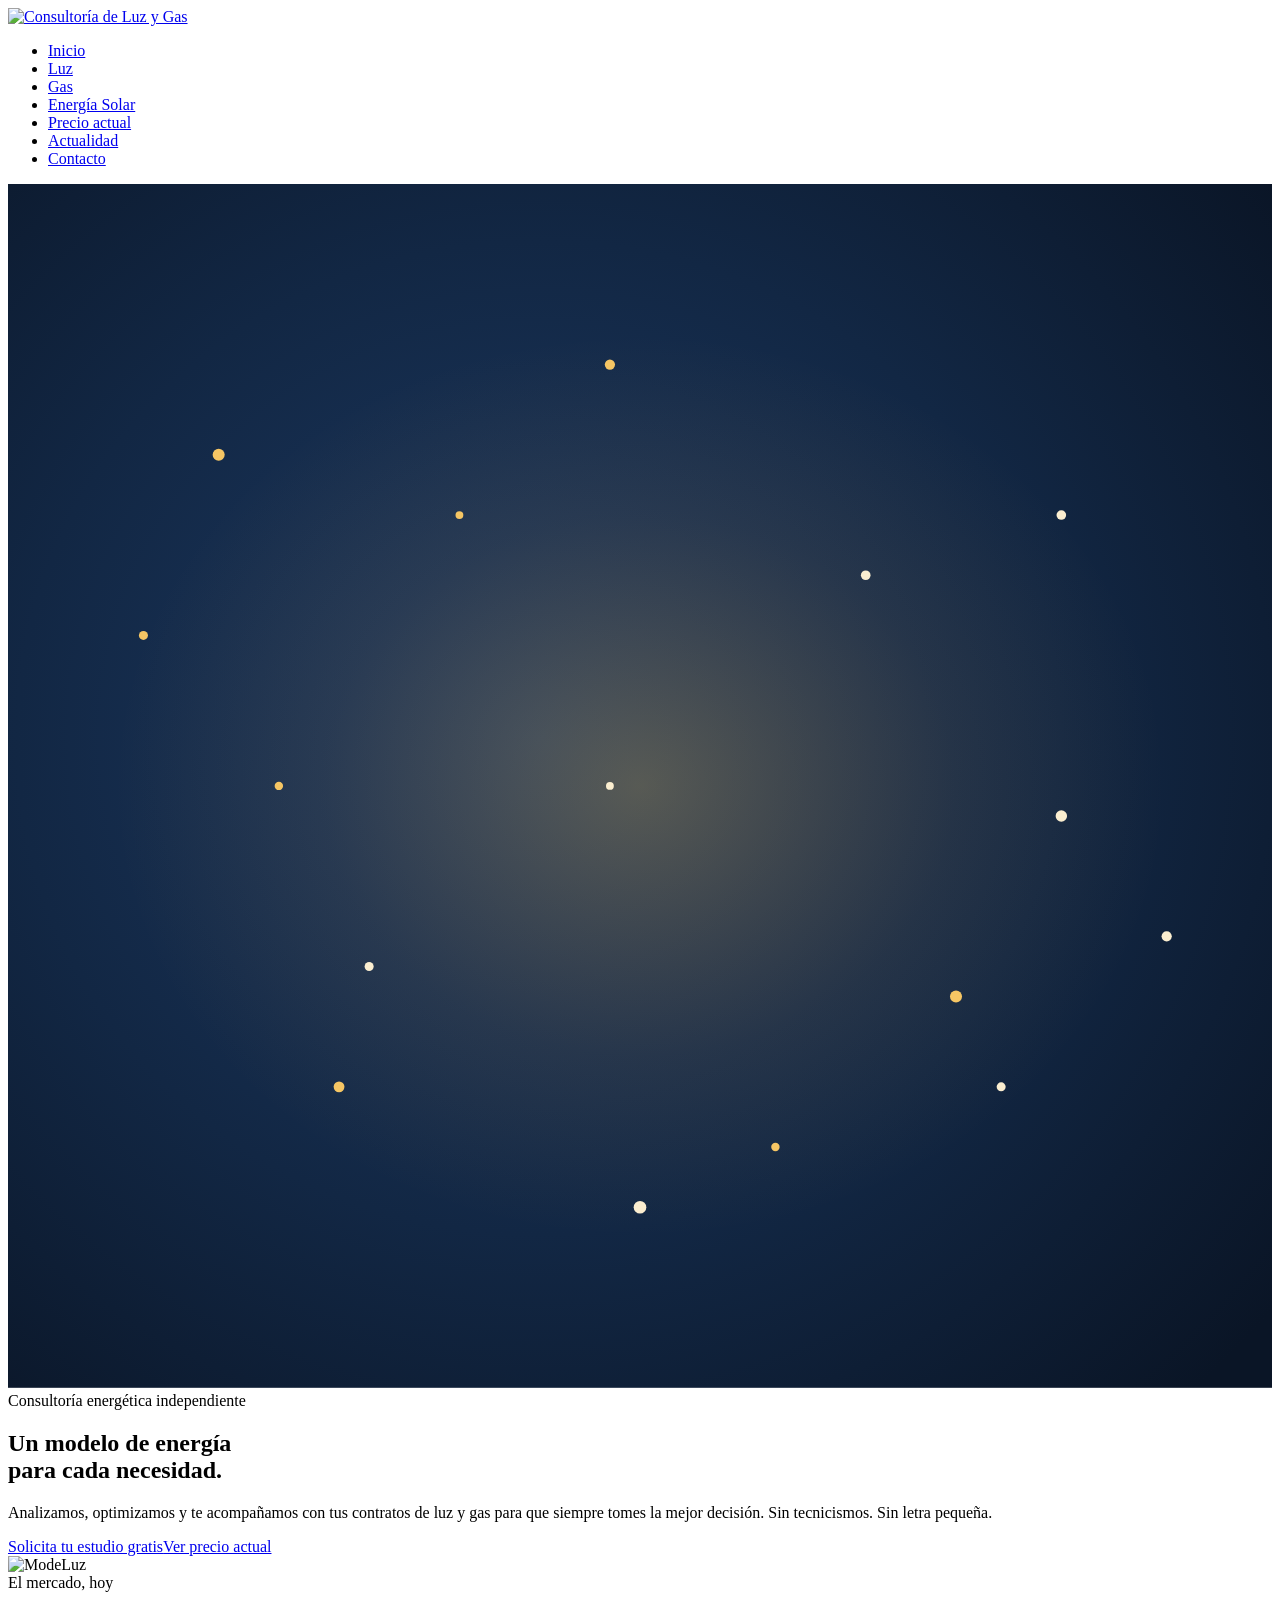
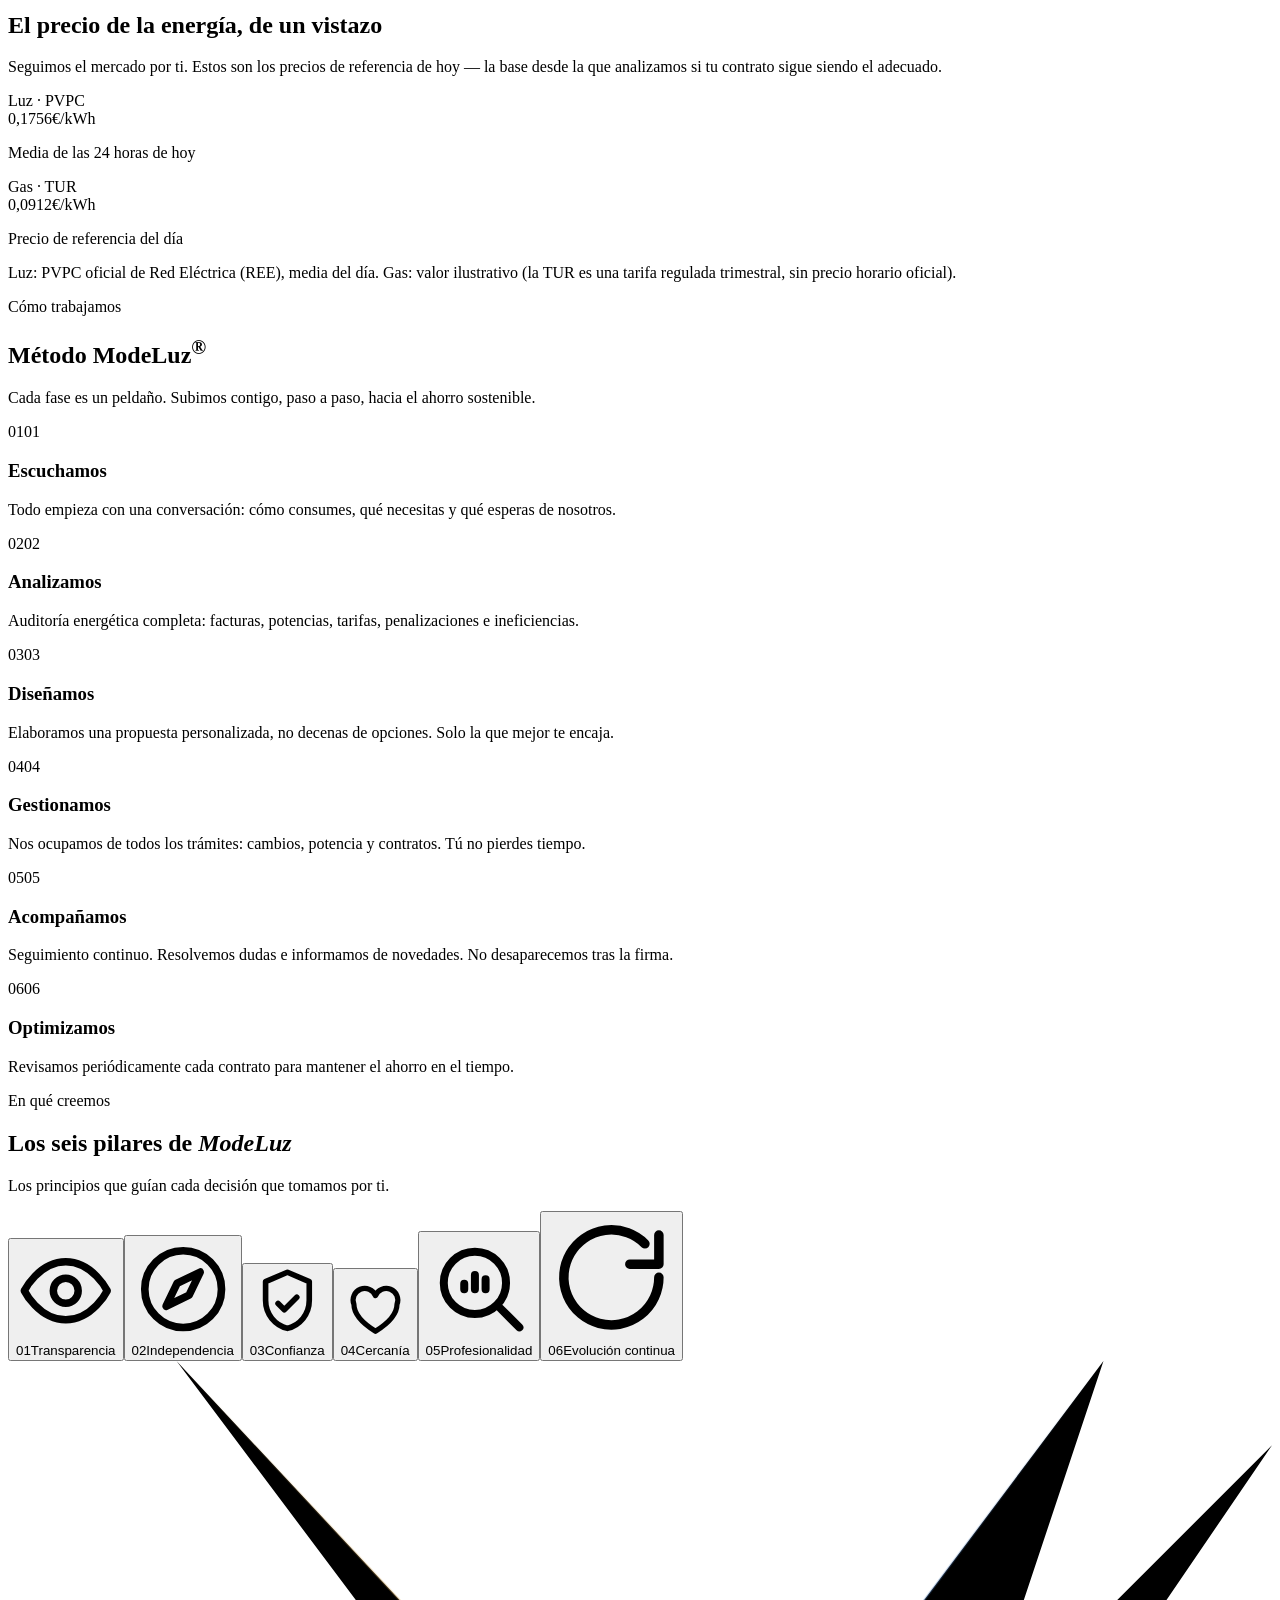
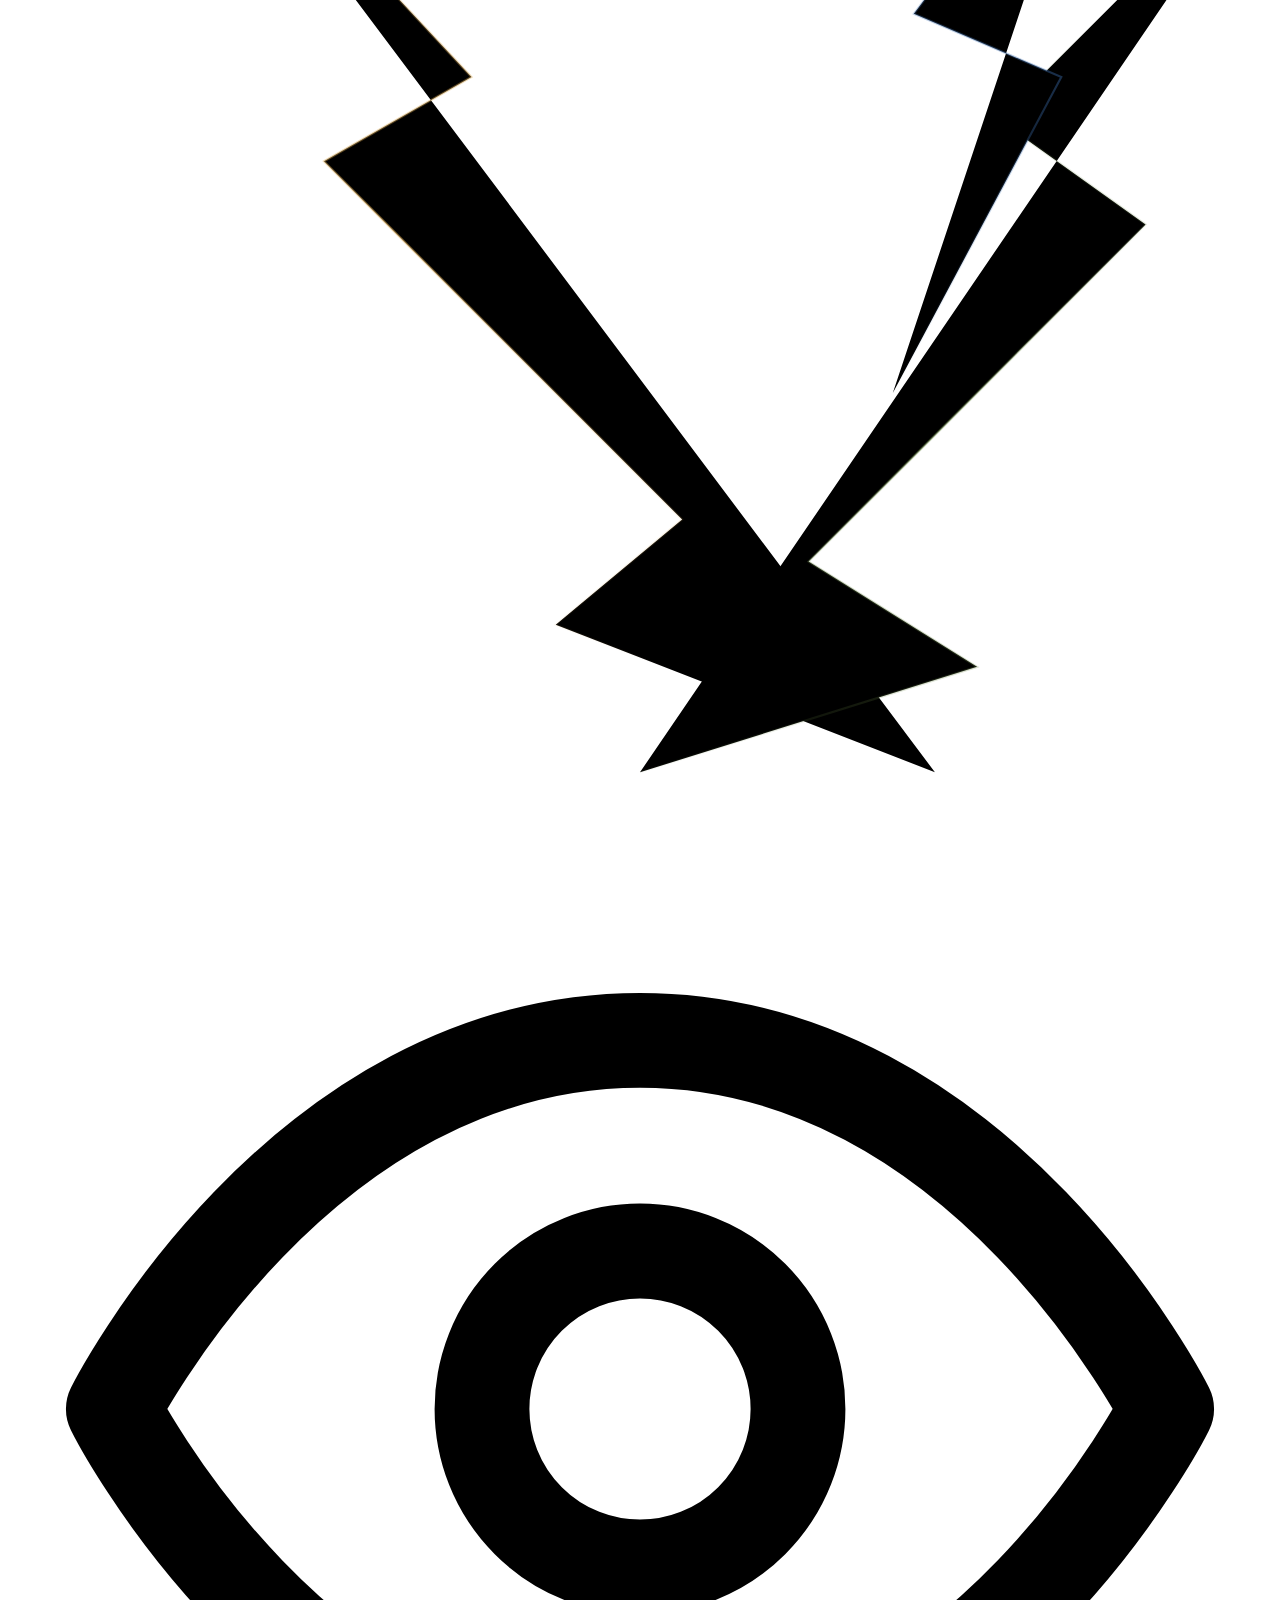
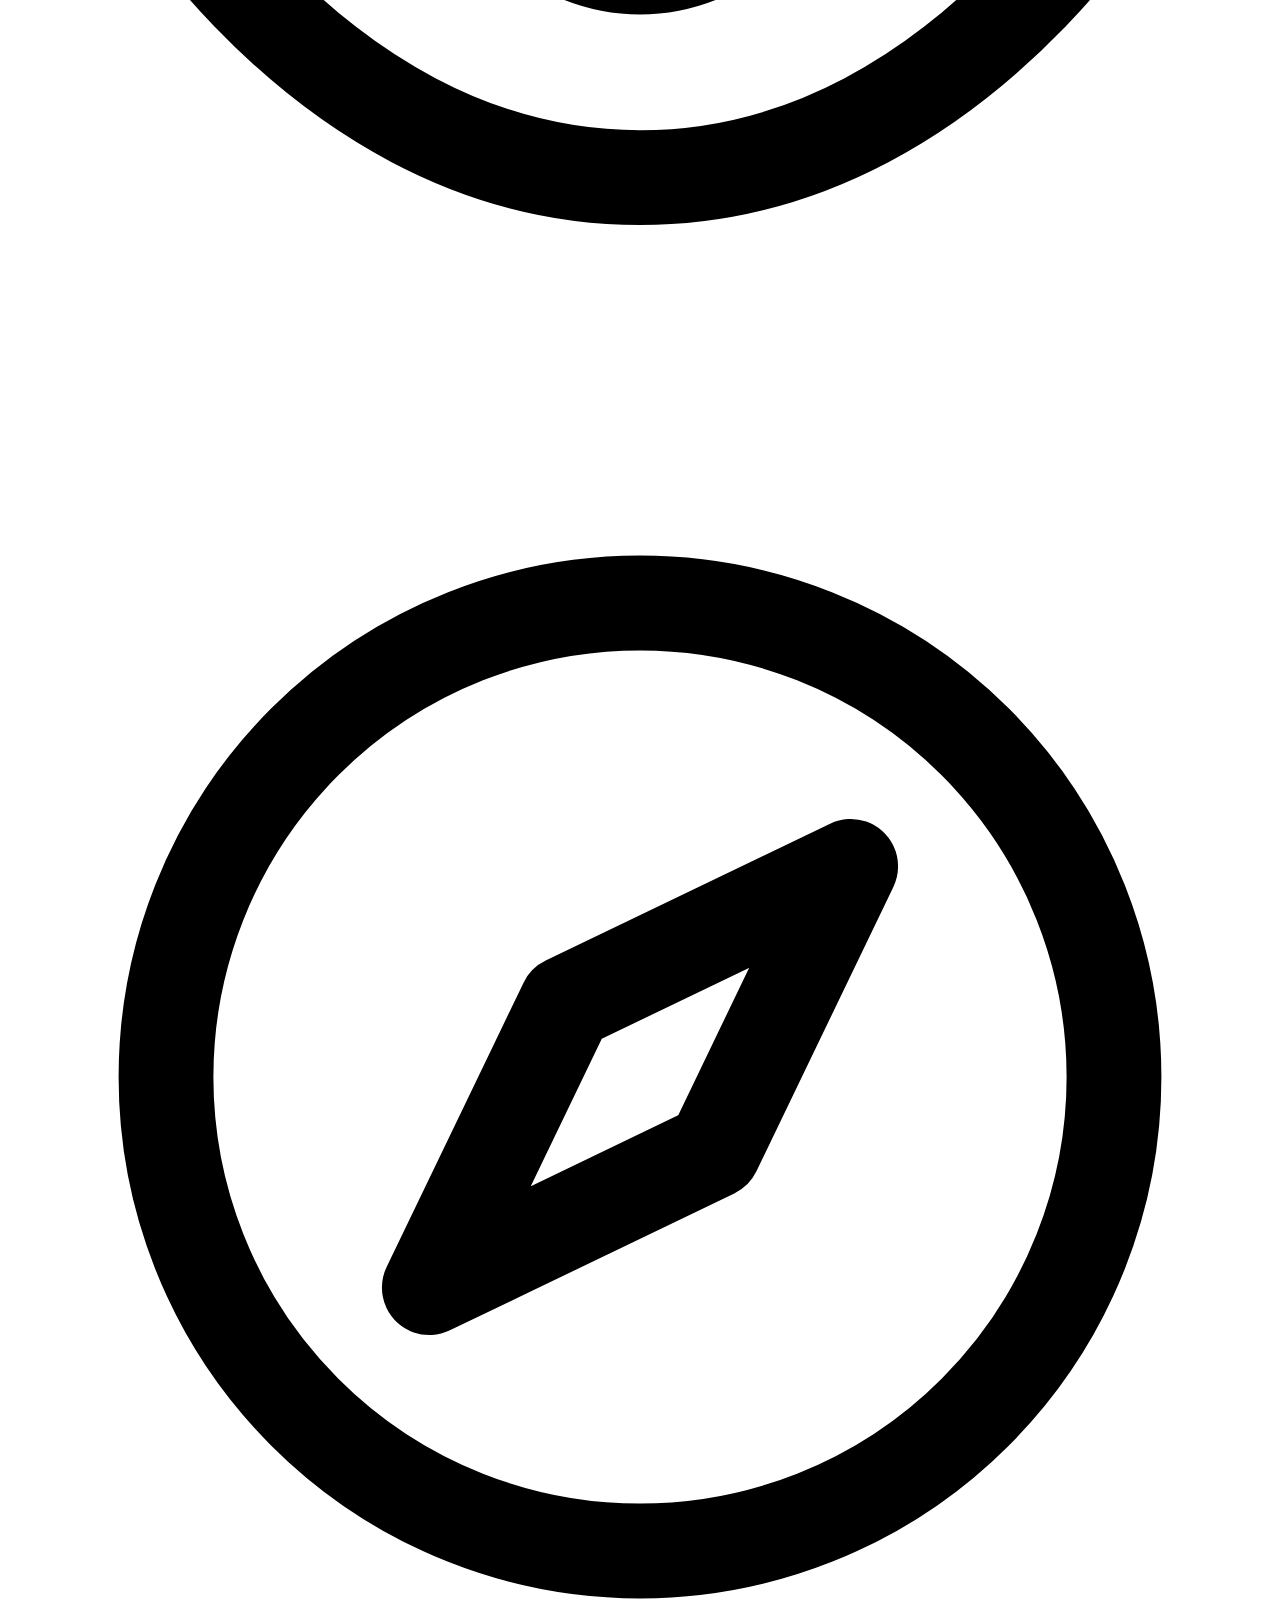
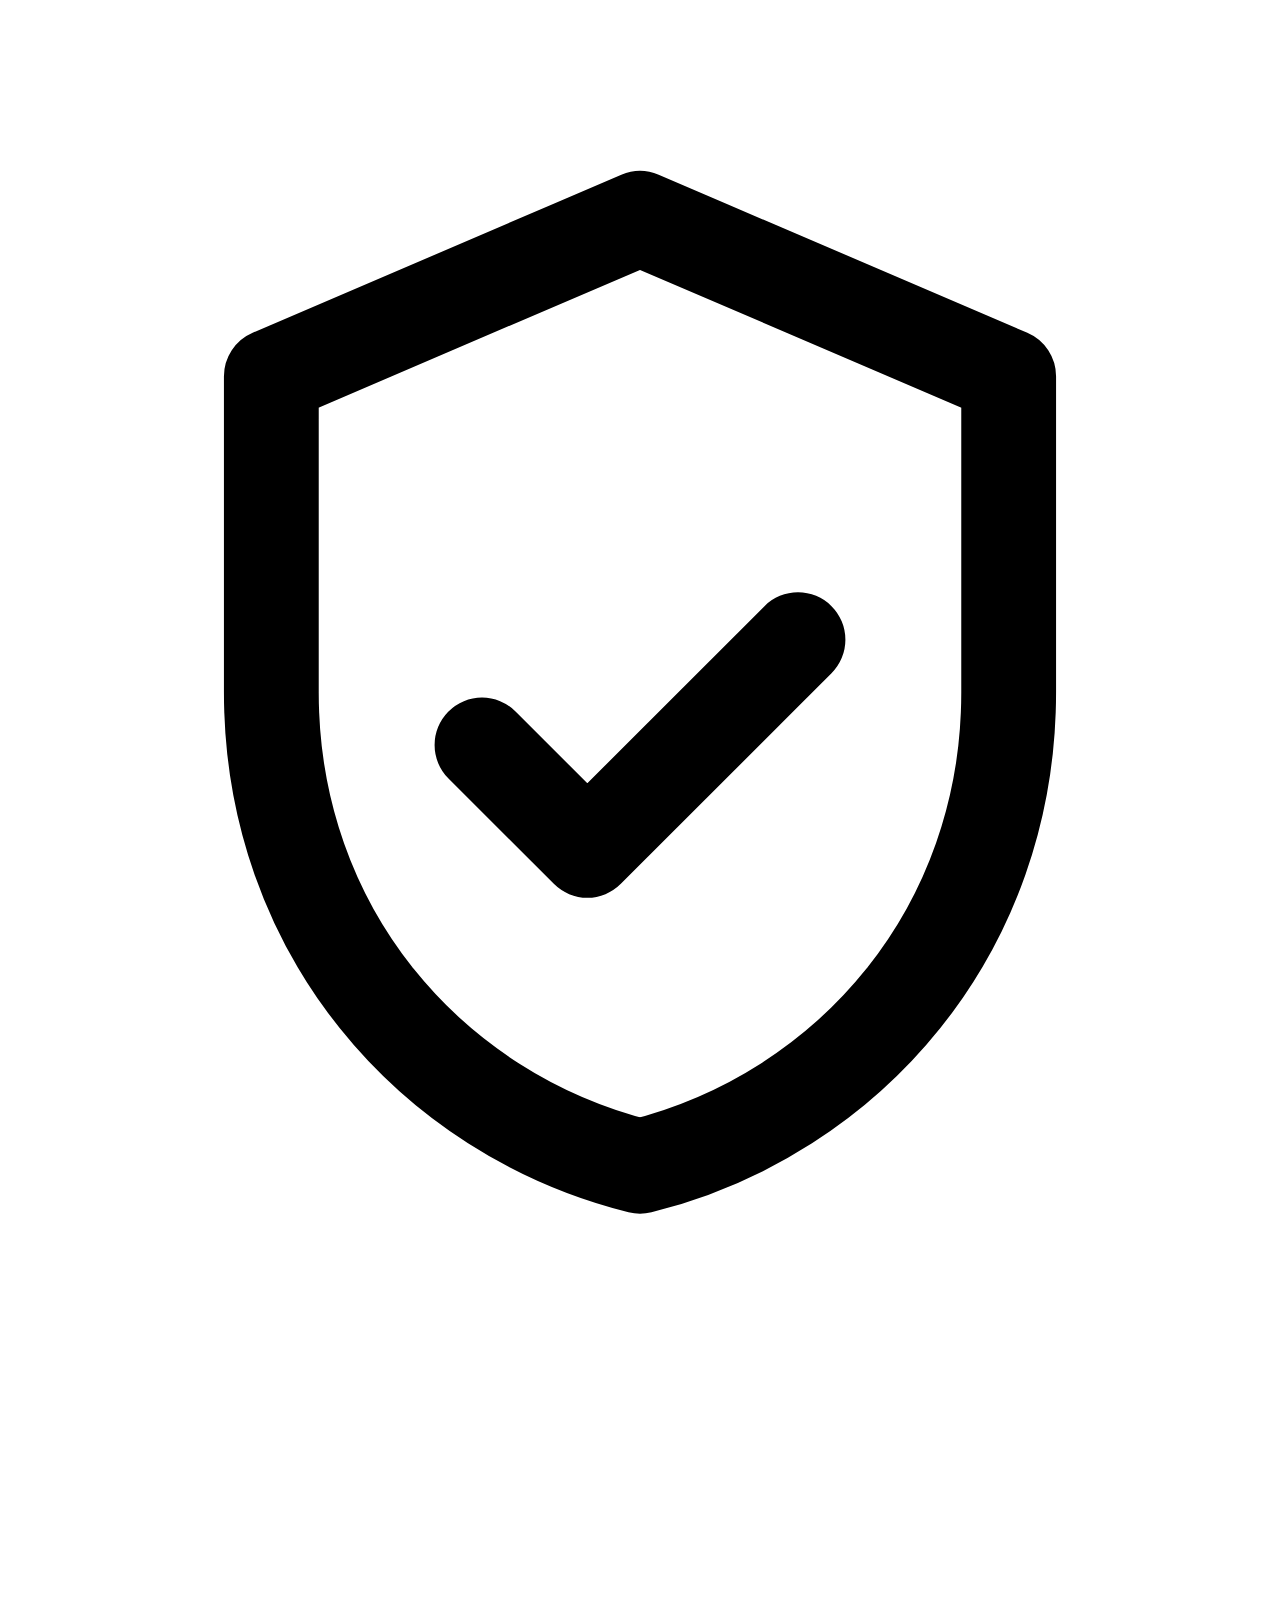
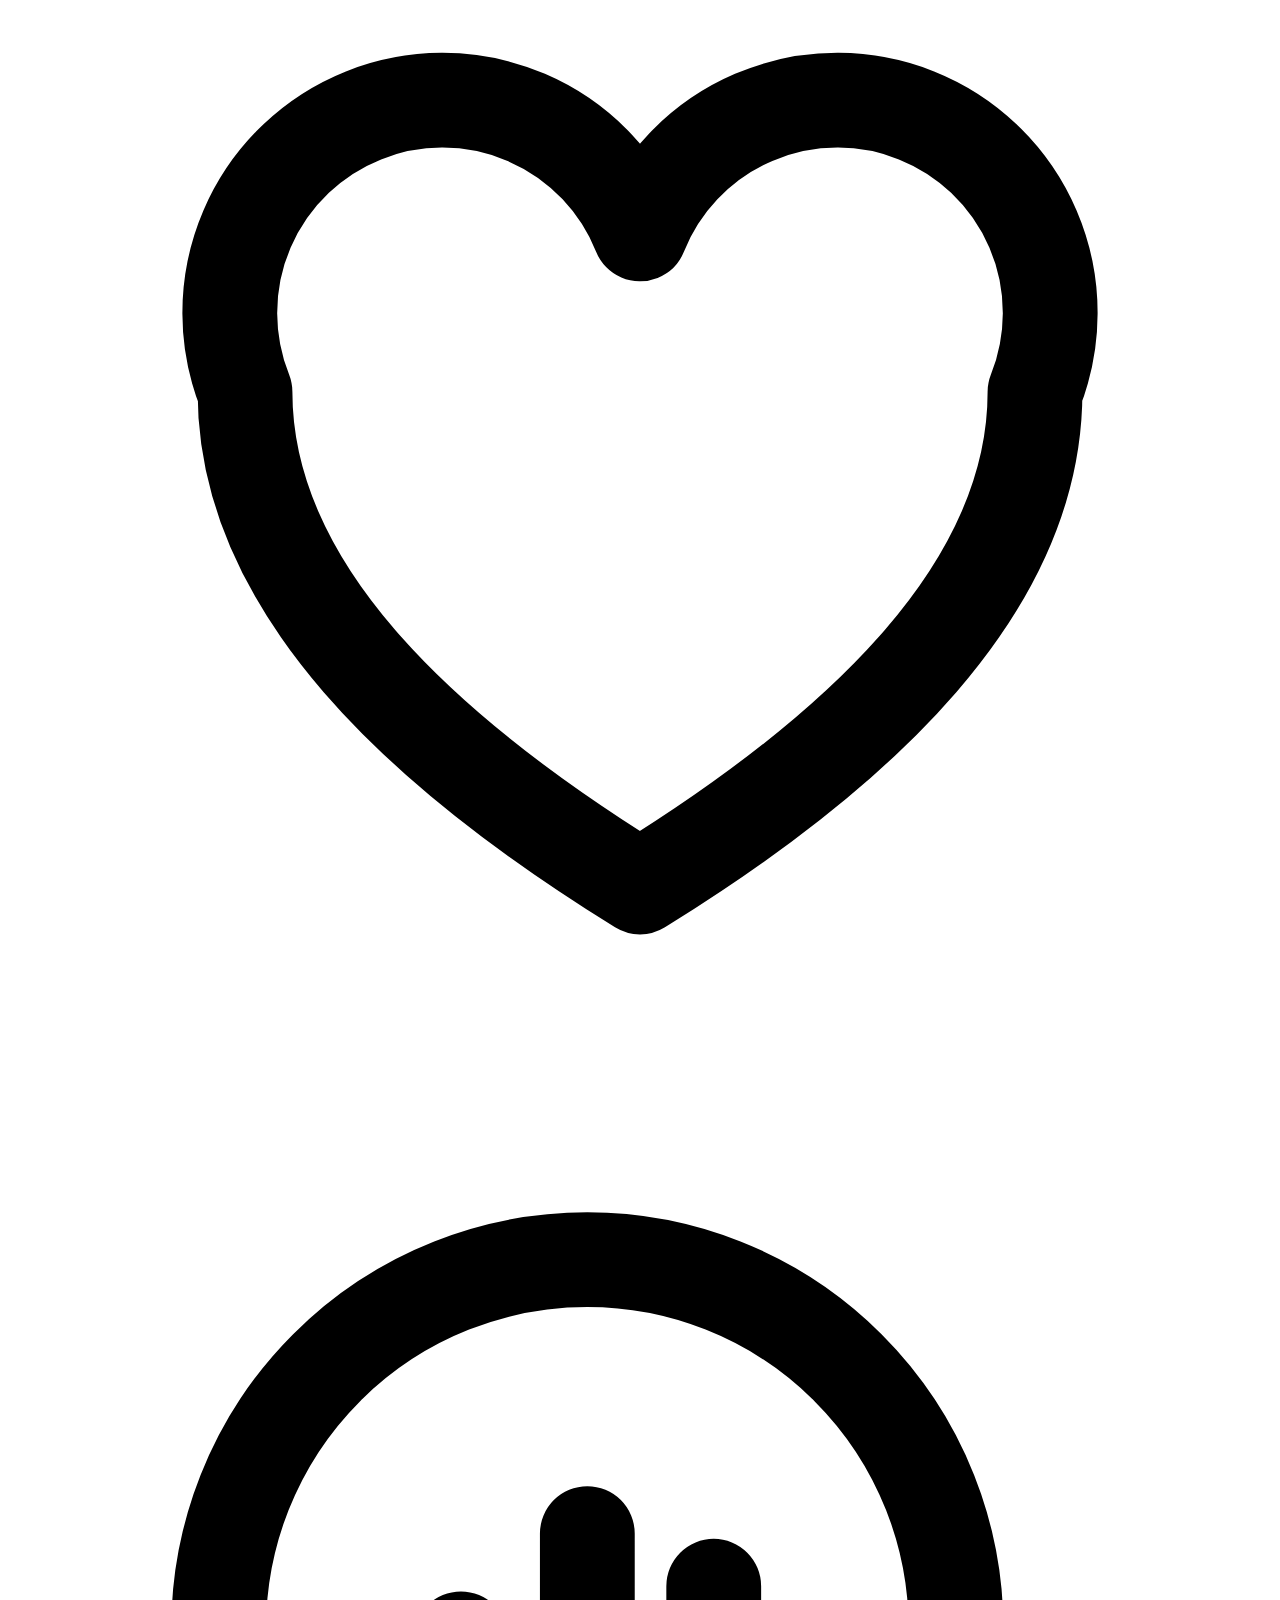
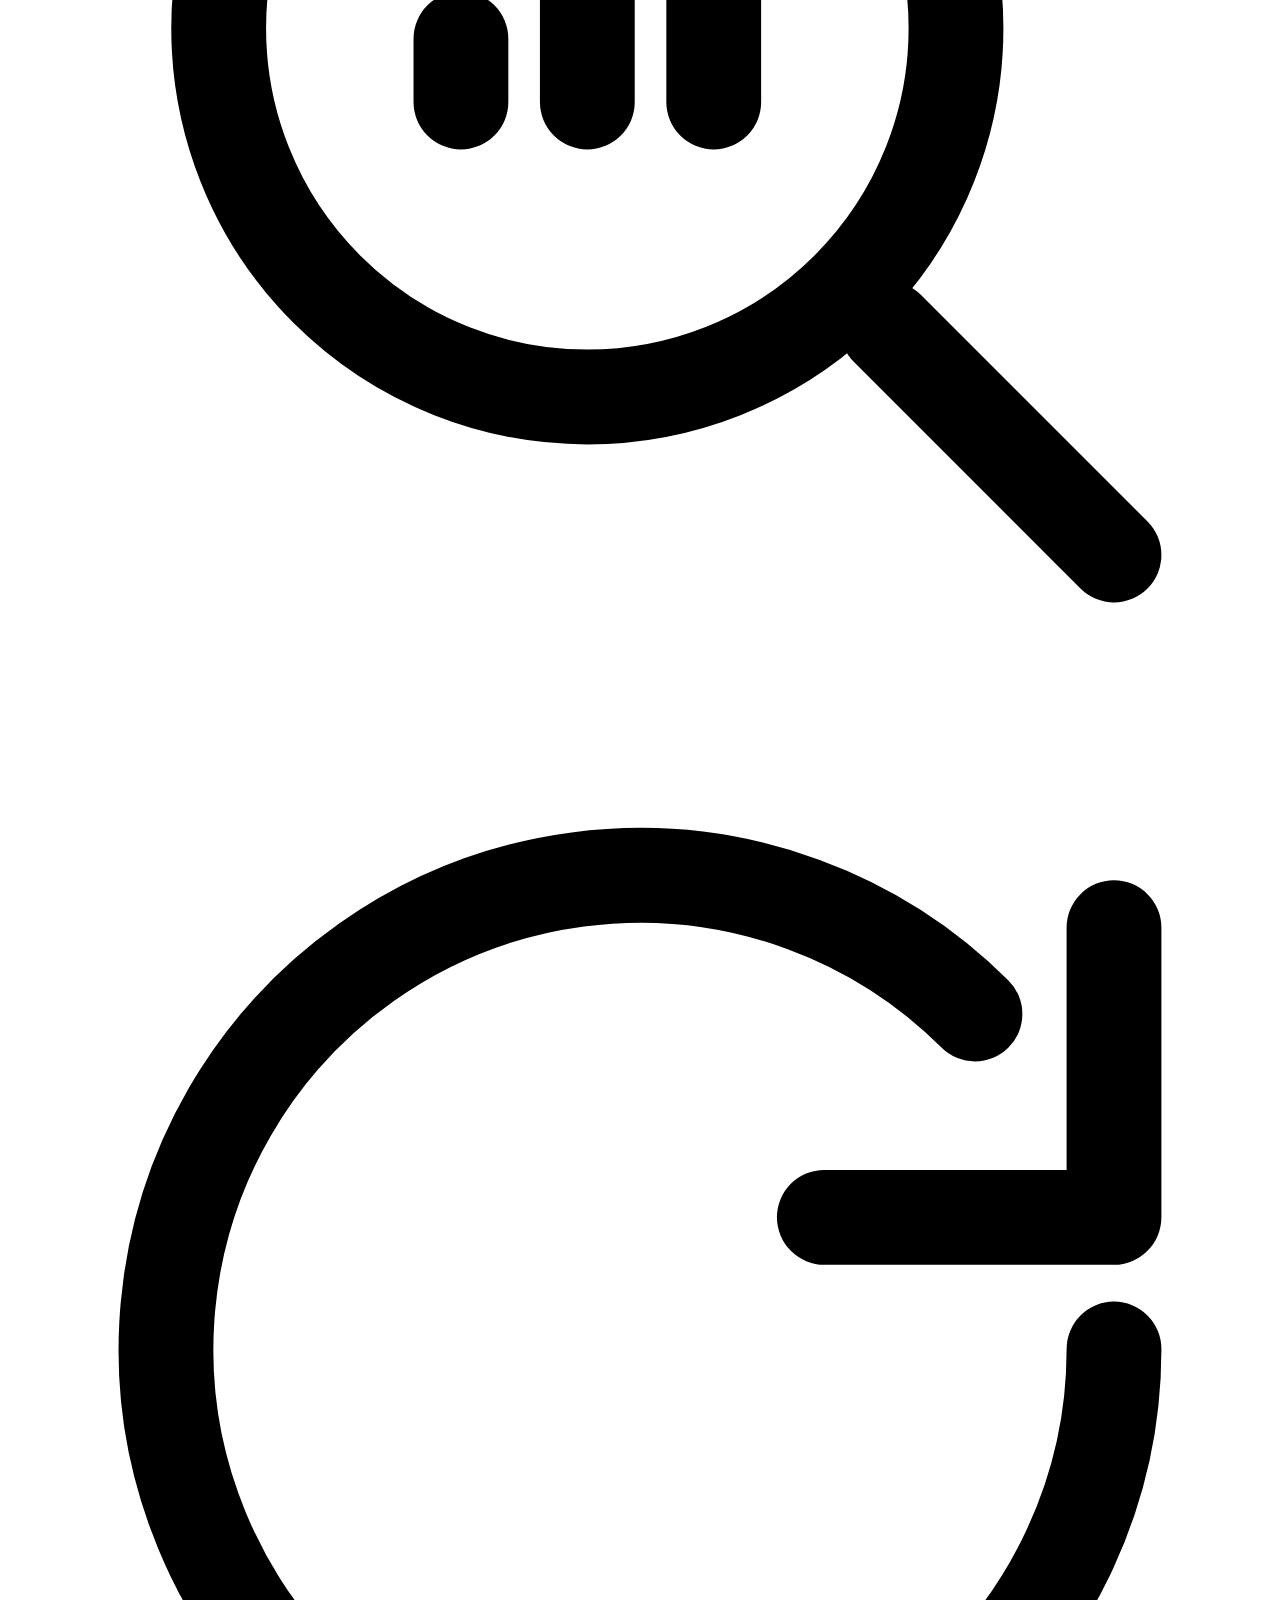
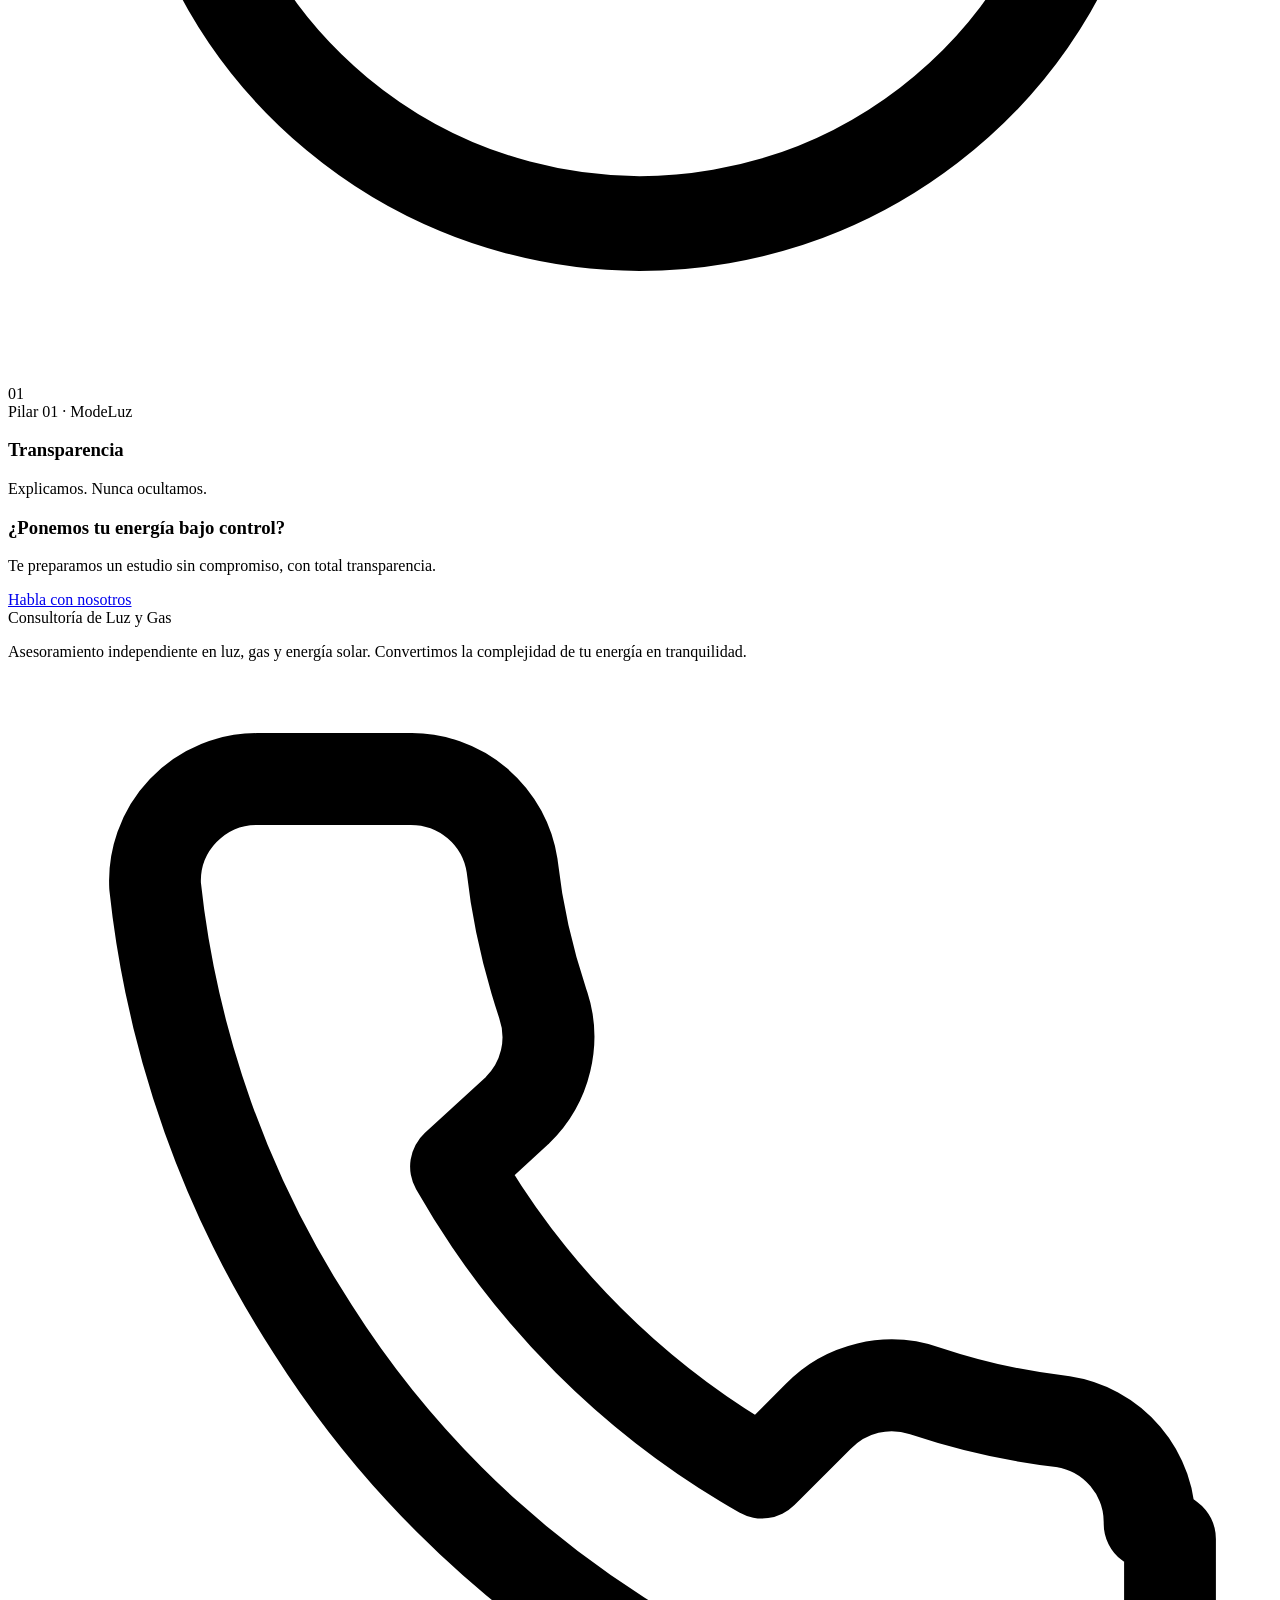
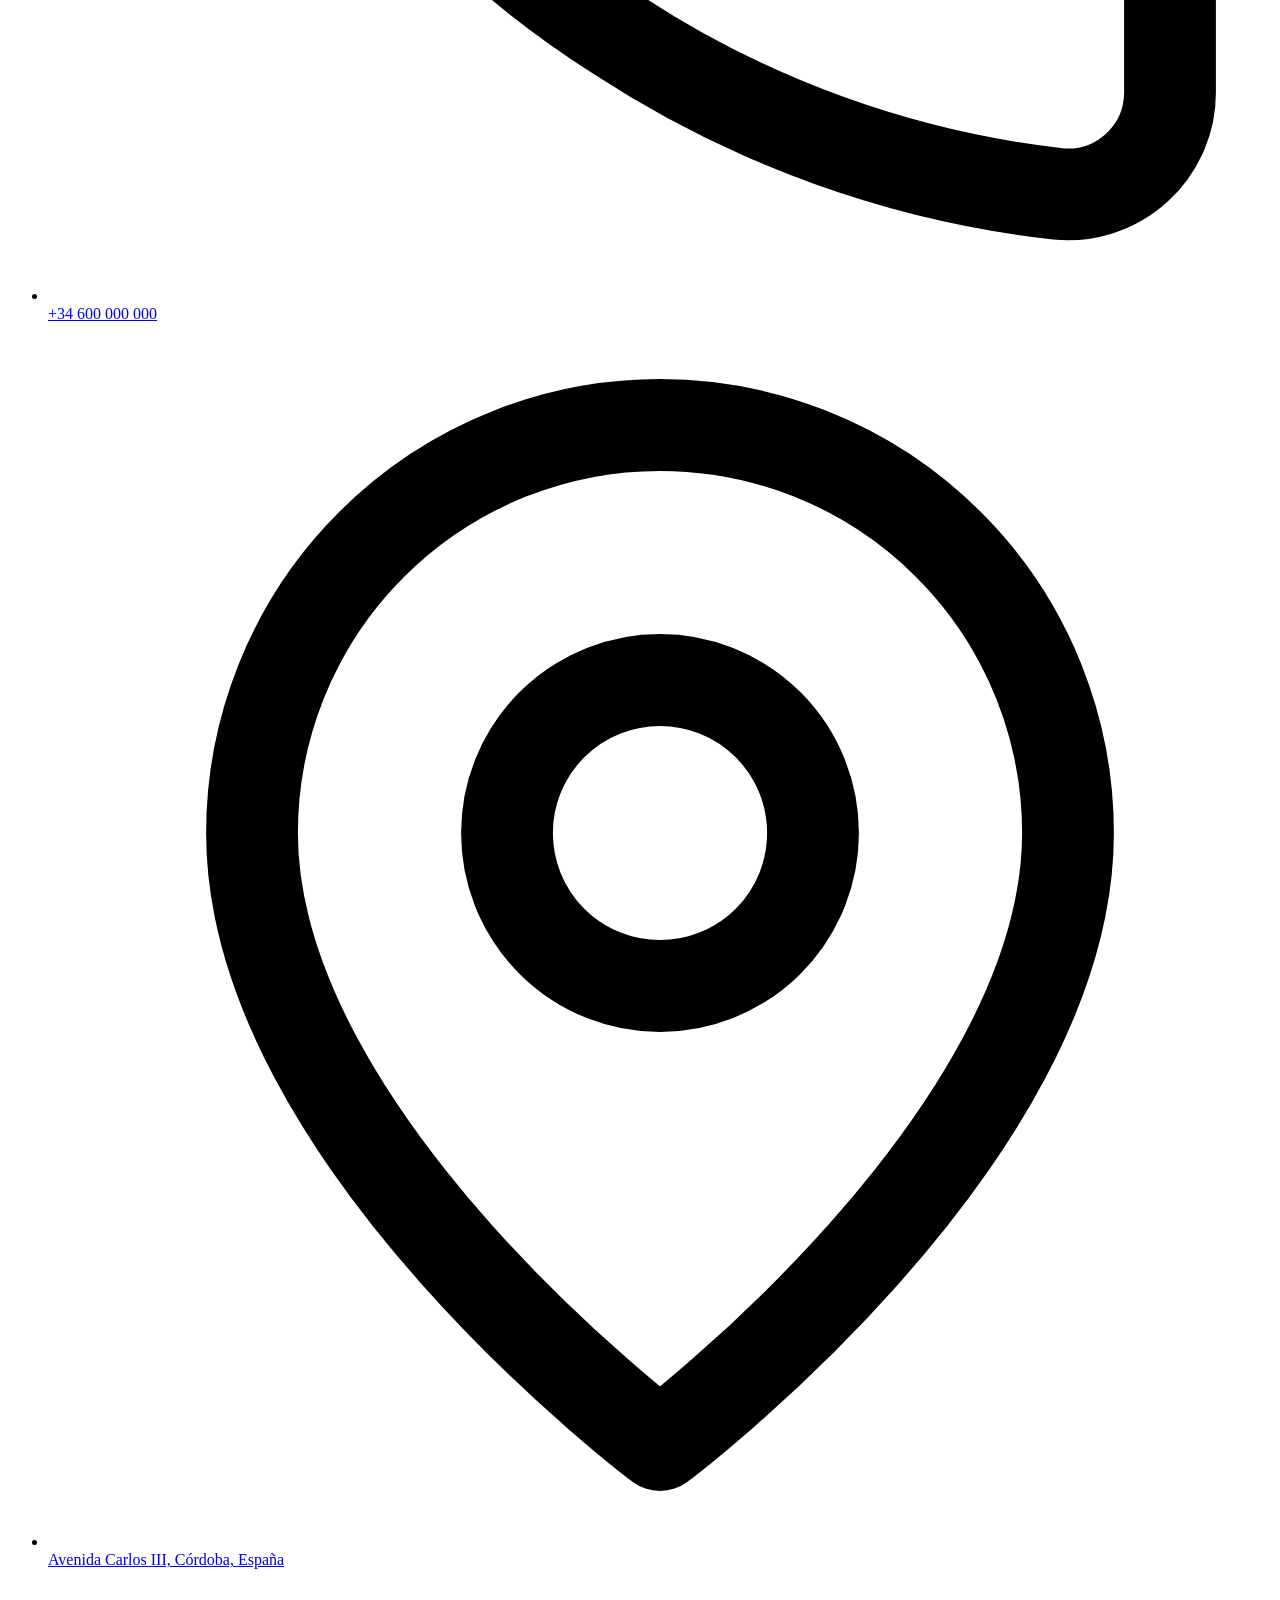
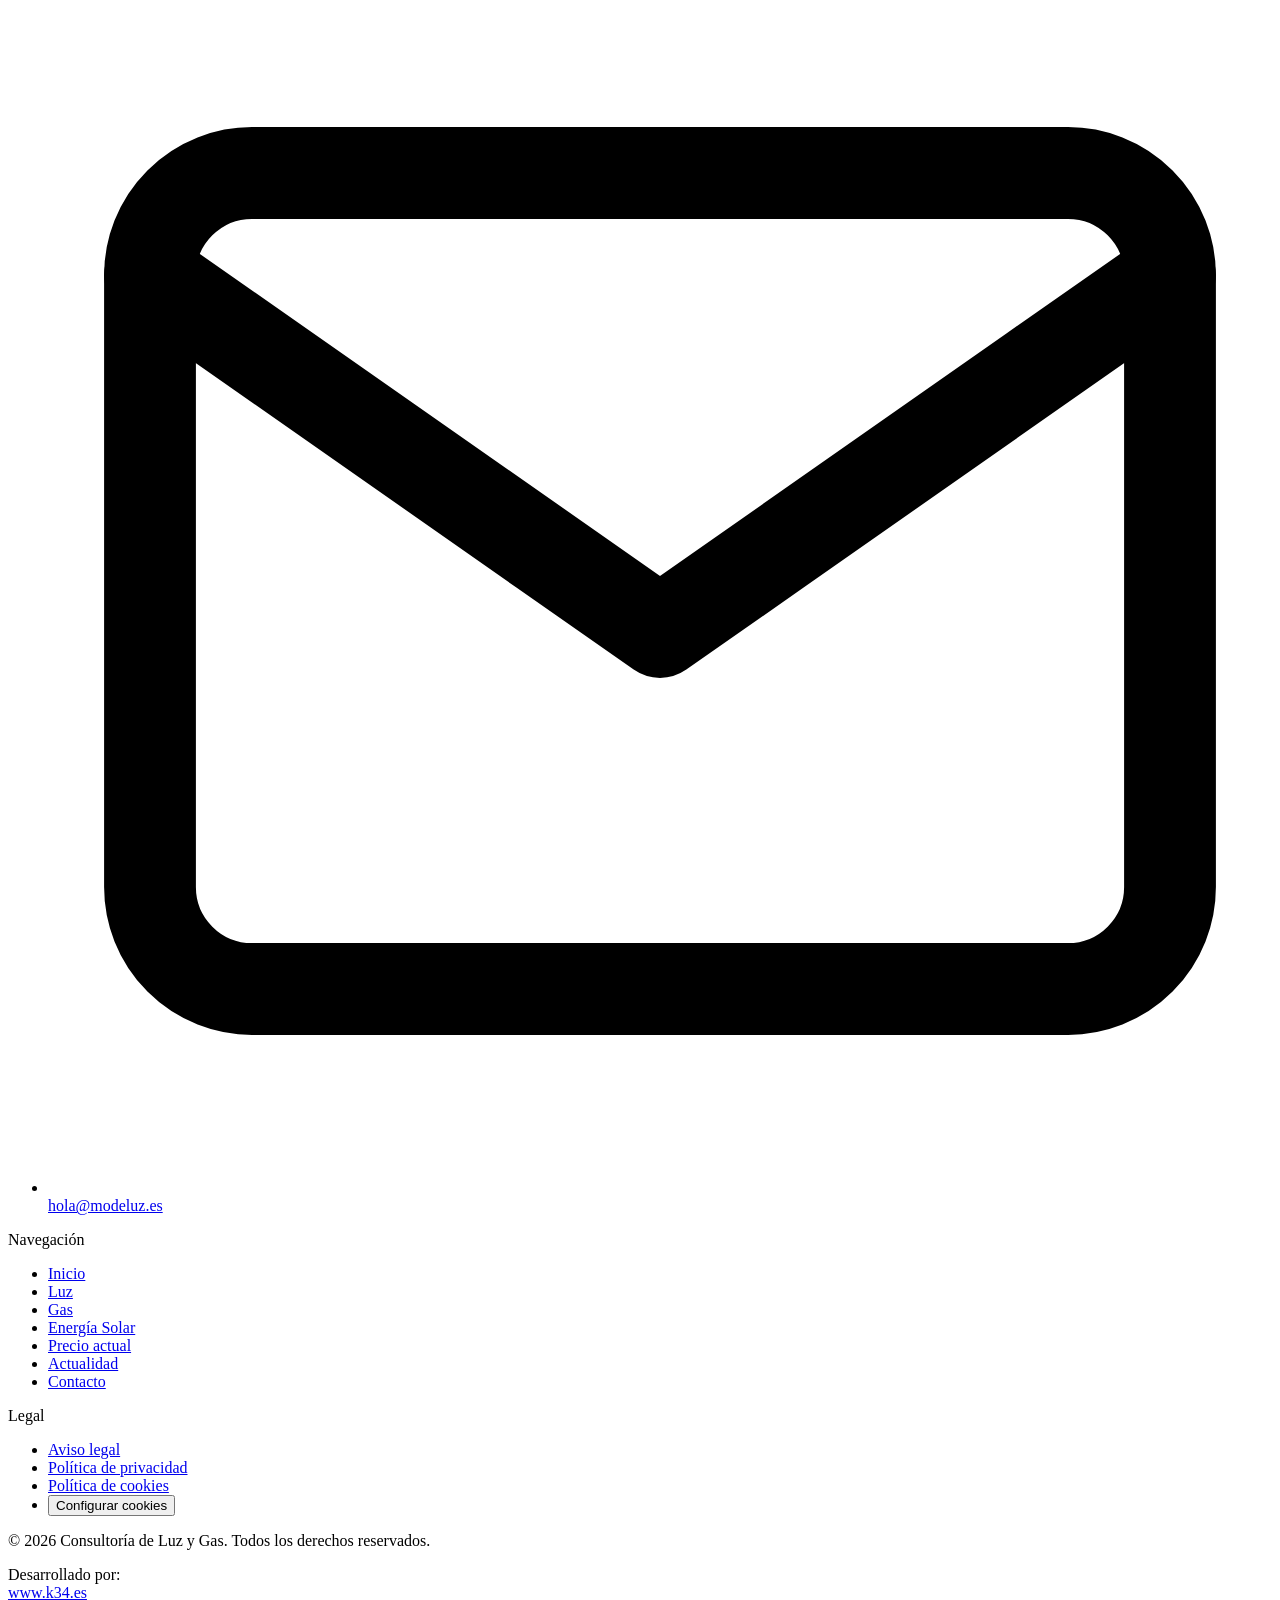
==== index.html @ 02db974c "Web ModeLuz — build de revisión (contenido WordPress, base /modeluz/)" ====
<!DOCTYPE html><html lang="es" data-astro-cid-ju4pidww><head><meta charset="utf-8"><meta name="viewport" content="width=device-width"><link rel="icon" type="image/svg+xml" href="/modeluz/favicon.svg"><link rel="icon" href="/modeluz/favicon.ico"><meta name="generator" content="Astro v7.1.6"><meta name="description" content="ModeLuz · Consultoría energética independiente de luz y gas. Convertimos la complejidad de tu energía en tranquilidad."><title>Inicio · Consultoría de Luz y Gas</title><link rel="stylesheet" href="/modeluz/_astro/Layout.BsguK93C.css"><link rel="stylesheet" href="/modeluz/_astro/index.Ddr-0fan.css"></head><body data-astro-cid-ju4pidww><header class="site-header" data-astro-cid-wpvy4v7s><nav class="nav" aria-label="Navegación principal" data-astro-cid-wpvy4v7s><a class="brand" href="/modeluz/" aria-label="Consultoría de Luz y Gas" data-astro-cid-wpvy4v7s><img src="/modeluz/brand/logo-horizontal-light.jpg" alt="Consultoría de Luz y Gas" width="180" height="52" data-astro-cid-wpvy4v7s></a><input type="checkbox" id="nav-toggle" class="nav-toggle" hidden data-astro-cid-wpvy4v7s><label for="nav-toggle" class="nav-burger" aria-label="Abrir menú" data-astro-cid-wpvy4v7s><span data-astro-cid-wpvy4v7s></span><span data-astro-cid-wpvy4v7s></span><span data-astro-cid-wpvy4v7s></span></label><ul class="nav-links" data-astro-cid-wpvy4v7s><li data-astro-cid-wpvy4v7s><a href="/modeluz/" class="nav-link" data-astro-cid-wpvy4v7s>Inicio</a></li><li data-astro-cid-wpvy4v7s><a href="/modeluz/luz" class="nav-link" data-astro-cid-wpvy4v7s>Luz</a></li><li data-astro-cid-wpvy4v7s><a href="/modeluz/gas" class="nav-link" data-astro-cid-wpvy4v7s>Gas</a></li><li data-astro-cid-wpvy4v7s><a href="/modeluz/energia-solar" class="nav-link" data-astro-cid-wpvy4v7s>Energía Solar</a></li><li data-astro-cid-wpvy4v7s><a href="/modeluz/precio-actual" class="nav-link" data-astro-cid-wpvy4v7s>Precio actual</a></li><li data-astro-cid-wpvy4v7s><a href="/modeluz/actualidad" class="nav-link" data-astro-cid-wpvy4v7s>Actualidad</a></li><li data-astro-cid-wpvy4v7s><a href="/modeluz/contacto" class="nav-link" data-astro-cid-wpvy4v7s>Contacto</a></li></ul></nav></header><main class="site-main" data-astro-cid-ju4pidww><section class="hero" data-astro-cid-lcdefpme><div class="hero-card fill" data-astro-cid-v2efxrbs><svg class="hero-card-bg" viewBox="0 0 420 400" preserveAspectRatio="xMidYMid slice" aria-hidden="true" data-astro-cid-v2efxrbs><defs data-astro-cid-v2efxrbs><radialGradient id="cardBg" cx="42%" cy="46%" r="75%" data-astro-cid-v2efxrbs><stop offset="0%" stop-color="#1d3a63" data-astro-cid-v2efxrbs></stop><stop offset="55%" stop-color="#122744" data-astro-cid-v2efxrbs></stop><stop offset="100%" stop-color="#0a1526" data-astro-cid-v2efxrbs></stop></radialGradient><radialGradient id="cardGlow" cx="50%" cy="50%" r="50%" data-astro-cid-v2efxrbs><stop offset="0%" stop-color="#F4B740" stop-opacity="0.28" data-astro-cid-v2efxrbs></stop><stop offset="60%" stop-color="#E79A2A" stop-opacity="0.08" data-astro-cid-v2efxrbs></stop><stop offset="100%" stop-color="#E79A2A" stop-opacity="0" data-astro-cid-v2efxrbs></stop></radialGradient></defs><rect x="0" y="0" width="420" height="400" fill="url(#cardBg)" data-astro-cid-v2efxrbs></rect><ellipse class="card-glow" cx="210" cy="200" rx="175" ry="150" fill="url(#cardGlow)" data-astro-cid-v2efxrbs></ellipse><circle class="p" cx="70" cy="90" r="2" fill="#F6C664" style="animation-duration:6s;animation-delay:0s" data-astro-cid-v2efxrbs></circle><circle class="p" cx="350" cy="110" r="1.6" fill="#FBEED0" style="animation-duration:7.5s;animation-delay:-2s" data-astro-cid-v2efxrbs></circle><circle class="p" cx="110" cy="300" r="1.8" fill="#F6C664" style="animation-duration:6.8s;animation-delay:-3.5s" data-astro-cid-v2efxrbs></circle><circle class="p" cx="330" cy="300" r="1.5" fill="#FBEED0" style="animation-duration:8s;animation-delay:-1.2s" data-astro-cid-v2efxrbs></circle><circle class="p" cx="200" cy="60" r="1.7" fill="#F6C664" style="animation-duration:7s;animation-delay:-4s" data-astro-cid-v2efxrbs></circle><circle class="p" cx="210" cy="340" r="2.1" fill="#FBEED0" style="animation-duration:6.4s;animation-delay:-0.5s" data-astro-cid-v2efxrbs></circle><circle class="p" cx="90" cy="200" r="1.4" fill="#F6C664" style="animation-duration:7.8s;animation-delay:-2.8s" data-astro-cid-v2efxrbs></circle><circle class="p" cx="350" cy="210" r="1.9" fill="#FBEED0" style="animation-duration:6.6s;animation-delay:-5s" data-astro-cid-v2efxrbs></circle><circle class="p" cx="150" cy="110" r="1.3" fill="#F6C664" style="animation-duration:8.2s;animation-delay:-1.8s" data-astro-cid-v2efxrbs></circle><circle class="p" cx="285" cy="130" r="1.6" fill="#FBEED0" style="animation-duration:7.2s;animation-delay:-3s" data-astro-cid-v2efxrbs></circle><circle class="p" cx="315" cy="270" r="2" fill="#F6C664" style="animation-duration:6.9s;animation-delay:-4.6s" data-astro-cid-v2efxrbs></circle><circle class="p" cx="120" cy="260" r="1.5" fill="#FBEED0" style="animation-duration:7.6s;animation-delay:-0.9s" data-astro-cid-v2efxrbs></circle><circle class="p" cx="255" cy="320" r="1.4" fill="#F6C664" style="animation-duration:8s;animation-delay:-2.4s" data-astro-cid-v2efxrbs></circle><circle class="p" cx="385" cy="250" r="1.7" fill="#FBEED0" style="animation-duration:6.3s;animation-delay:-3.9s" data-astro-cid-v2efxrbs></circle><circle class="p" cx="45" cy="150" r="1.5" fill="#F6C664" style="animation-duration:7.1s;animation-delay:-1.5s" data-astro-cid-v2efxrbs></circle><circle class="p" cx="200" cy="200" r="1.3" fill="#FBEED0" style="animation-duration:8.4s;animation-delay:-5.5s" data-astro-cid-v2efxrbs></circle></svg><div class="hero-card-content" data-astro-cid-v2efxrbs></div></div><div class="container hero-inner" data-astro-cid-lcdefpme><div class="hero-copy" data-astro-cid-lcdefpme><span class="eyebrow reveal" data-astro-cid-lcdefpme>Consultoría energética independiente</span><h1 class="hero-title reveal" data-delay="1" data-astro-cid-lcdefpme>Un modelo de energía<br /><span class="accent">para cada necesidad.</span></h1><p class="hero-sub reveal" data-delay="2" data-astro-cid-lcdefpme>Analizamos, optimizamos y te acompañamos con tus contratos de luz y gas para que siempre tomes la mejor decisión. Sin tecnicismos. Sin letra pequeña.</p><div class="hero-cta reveal" data-delay="3" data-astro-cid-lcdefpme><a class="btn btn-primary" href="/modeluz/contacto" data-astro-cid-lcdefpme>Solicita tu estudio gratis</a><a class="btn btn-ghost" href="/modeluz/precio-actual" data-astro-cid-lcdefpme>Ver precio actual</a></div></div><div class="hero-art reveal" data-delay="2" data-astro-cid-lcdefpme><div class="hero-logo" data-astro-cid-66u3kelc><img src="/modeluz/brand/logo-mark.jpg" alt="ModeLuz" width="240" height="240" data-astro-cid-66u3kelc></div></div></div></section><section class="precios" id="precios" data-astro-cid-lcdefpme><div class="aurora" aria-hidden="true" data-astro-cid-lcdefpme><span class="blob blob-gold" data-astro-cid-lcdefpme></span><span class="blob blob-green" data-astro-cid-lcdefpme></span></div><div class="container" data-astro-cid-lcdefpme><header class="sec-head reveal" data-astro-cid-lcdefpme><span class="eyebrow eyebrow-light" data-astro-cid-lcdefpme>El mercado, hoy</span><h2 data-astro-cid-lcdefpme>El precio de la energía, de un vistazo</h2><p data-astro-cid-lcdefpme>Seguimos el mercado por ti. Estos son los precios de referencia de hoy — la base desde la que analizamos si tu contrato sigue siendo el adecuado.</p></header><div class="precio-grid" data-astro-cid-lcdefpme><!-- Luz --><article class="precio-card reveal" data-accent="luz" data-astro-cid-lcdefpme><div class="precio-top" data-astro-cid-lcdefpme><span class="precio-tag" data-astro-cid-lcdefpme>Luz · PVPC</span><span class="precio-dot" data-astro-cid-lcdefpme></span></div><div class="precio-value" data-astro-cid-lcdefpme><span class="counter" data-target="0.1756" data-decimals="4" data-astro-cid-lcdefpme>0,0000</span><span class="precio-unit" data-astro-cid-lcdefpme>€/kWh</span></div><div class="bars" data-bars="luz" data-astro-cid-lcdefpme><span style="--h:0.6452461718923375" data-astro-cid-lcdefpme></span><span style="--h:0.6100244111213264" data-astro-cid-lcdefpme></span><span style="--h:0.5735345401515392" data-astro-cid-lcdefpme></span><span style="--h:0.5742002980058968" data-astro-cid-lcdefpme></span><span style="--h:0.5758488412643059" data-astro-cid-lcdefpme></span><span style="--h:0.6065054053197223" data-astro-cid-lcdefpme></span><span style="--h:0.6355768316266683" data-astro-cid-lcdefpme></span><span style="--h:0.6676600196557081" data-astro-cid-lcdefpme></span><span style="--h:0.6632533367149606" data-astro-cid-lcdefpme></span><span style="--h:0.5366008306121802" data-astro-cid-lcdefpme></span><span style="--h:0.5408172970231113" data-astro-cid-lcdefpme></span><span style="--h:0.435754367054497" data-astro-cid-lcdefpme></span><span style="--h:0.35269314903465115" data-astro-cid-lcdefpme></span><span style="--h:0.36077735155184987" data-astro-cid-lcdefpme></span><span style="--h:0.1302983229242621" data-astro-cid-lcdefpme></span><span style="--h:0.1186634118504898" data-astro-cid-lcdefpme></span><span style="--h:0.14719589132295596" data-astro-cid-lcdefpme></span><span style="--h:0.2998446565006499" data-astro-cid-lcdefpme></span><span style="--h:0.6725739466759662" data-astro-cid-lcdefpme></span><span style="--h:0.8107345528326412" data-astro-cid-lcdefpme></span><span style="--h:0.9179215673842058" data-astro-cid-lcdefpme></span><span style="--h:1" data-astro-cid-lcdefpme></span><span style="--h:0.7558570839805979" data-astro-cid-lcdefpme></span><span style="--h:0.7308119075547665" data-astro-cid-lcdefpme></span></div><p class="precio-foot" data-astro-cid-lcdefpme>Media de las 24 horas de hoy</p></article><!-- Gas --><article class="precio-card reveal" data-delay="1" data-accent="gas" data-astro-cid-lcdefpme><div class="precio-top" data-astro-cid-lcdefpme><span class="precio-tag" data-astro-cid-lcdefpme>Gas · TUR</span><span class="precio-dot" data-astro-cid-lcdefpme></span></div><div class="precio-value" data-astro-cid-lcdefpme><span class="counter" data-target="0.0912" data-decimals="4" data-astro-cid-lcdefpme>0,0000</span><span class="precio-unit" data-astro-cid-lcdefpme>€/kWh</span></div><div class="bars" data-bars="gas" data-astro-cid-lcdefpme><span style="--h:0.5" data-astro-cid-lcdefpme></span><span style="--h:0.48" data-astro-cid-lcdefpme></span><span style="--h:0.47" data-astro-cid-lcdefpme></span><span style="--h:0.46" data-astro-cid-lcdefpme></span><span style="--h:0.47" data-astro-cid-lcdefpme></span><span style="--h:0.52" data-astro-cid-lcdefpme></span><span style="--h:0.6" data-astro-cid-lcdefpme></span><span style="--h:0.68" data-astro-cid-lcdefpme></span><span style="--h:0.74" data-astro-cid-lcdefpme></span><span style="--h:0.7" data-astro-cid-lcdefpme></span><span style="--h:0.64" data-astro-cid-lcdefpme></span><span style="--h:0.6" data-astro-cid-lcdefpme></span><span style="--h:0.58" data-astro-cid-lcdefpme></span><span style="--h:0.56" data-astro-cid-lcdefpme></span><span style="--h:0.57" data-astro-cid-lcdefpme></span><span style="--h:0.62" data-astro-cid-lcdefpme></span><span style="--h:0.68" data-astro-cid-lcdefpme></span><span style="--h:0.75" data-astro-cid-lcdefpme></span><span style="--h:0.82" data-astro-cid-lcdefpme></span><span style="--h:0.8" data-astro-cid-lcdefpme></span><span style="--h:0.72" data-astro-cid-lcdefpme></span><span style="--h:0.64" data-astro-cid-lcdefpme></span><span style="--h:0.56" data-astro-cid-lcdefpme></span><span style="--h:0.52" data-astro-cid-lcdefpme></span></div><p class="precio-foot" data-astro-cid-lcdefpme>Precio de referencia del día</p></article></div><p class="precio-note reveal" data-astro-cid-lcdefpme>Luz: PVPC oficial de Red Eléctrica (REE), media del día. Gas: valor ilustrativo (la TUR es una tarifa regulada trimestral, sin precio horario oficial).</p></div></section><section class="p3" data-reveal data-astro-cid-ju257vrg><div class="container" data-astro-cid-ju257vrg><header class="head" data-astro-cid-ju257vrg><span class="eyebrow" data-astro-cid-ju257vrg>Cómo trabajamos</span><h2 data-astro-cid-ju257vrg>Método ModeLuz<sup data-astro-cid-ju257vrg>®</sup></h2><p data-astro-cid-ju257vrg>Cada fase es un peldaño. Subimos contigo, paso a paso, hacia el ahorro sostenible.</p></header><div class="stairs" data-astro-cid-ju257vrg><div class="step" style="--i:0" data-astro-cid-ju257vrg><span class="step-blob" aria-hidden="true" data-astro-cid-ju257vrg></span><span class="step-bignum" aria-hidden="true" data-astro-cid-ju257vrg>01</span><span class="step-num" data-astro-cid-ju257vrg>01</span><div class="step-body" data-astro-cid-ju257vrg><h3 data-astro-cid-ju257vrg>Escuchamos</h3><p data-astro-cid-ju257vrg>Todo empieza con una conversación: cómo consumes, qué necesitas y qué esperas de nosotros.</p></div></div><div class="step" style="--i:1" data-astro-cid-ju257vrg><span class="step-blob" aria-hidden="true" data-astro-cid-ju257vrg></span><span class="step-bignum" aria-hidden="true" data-astro-cid-ju257vrg>02</span><span class="step-num" data-astro-cid-ju257vrg>02</span><div class="step-body" data-astro-cid-ju257vrg><h3 data-astro-cid-ju257vrg>Analizamos</h3><p data-astro-cid-ju257vrg>Auditoría energética completa: facturas, potencias, tarifas, penalizaciones e ineficiencias.</p></div></div><div class="step" style="--i:2" data-astro-cid-ju257vrg><span class="step-blob" aria-hidden="true" data-astro-cid-ju257vrg></span><span class="step-bignum" aria-hidden="true" data-astro-cid-ju257vrg>03</span><span class="step-num" data-astro-cid-ju257vrg>03</span><div class="step-body" data-astro-cid-ju257vrg><h3 data-astro-cid-ju257vrg>Diseñamos</h3><p data-astro-cid-ju257vrg>Elaboramos una propuesta personalizada, no decenas de opciones. Solo la que mejor te encaja.</p></div></div><div class="step" style="--i:3" data-astro-cid-ju257vrg><span class="step-blob" aria-hidden="true" data-astro-cid-ju257vrg></span><span class="step-bignum" aria-hidden="true" data-astro-cid-ju257vrg>04</span><span class="step-num" data-astro-cid-ju257vrg>04</span><div class="step-body" data-astro-cid-ju257vrg><h3 data-astro-cid-ju257vrg>Gestionamos</h3><p data-astro-cid-ju257vrg>Nos ocupamos de todos los trámites: cambios, potencia y contratos. Tú no pierdes tiempo.</p></div></div><div class="step" style="--i:4" data-astro-cid-ju257vrg><span class="step-blob" aria-hidden="true" data-astro-cid-ju257vrg></span><span class="step-bignum" aria-hidden="true" data-astro-cid-ju257vrg>05</span><span class="step-num" data-astro-cid-ju257vrg>05</span><div class="step-body" data-astro-cid-ju257vrg><h3 data-astro-cid-ju257vrg>Acompañamos</h3><p data-astro-cid-ju257vrg>Seguimiento continuo. Resolvemos dudas e informamos de novedades. No desaparecemos tras la firma.</p></div></div><div class="step" style="--i:5" data-astro-cid-ju257vrg><span class="step-blob" aria-hidden="true" data-astro-cid-ju257vrg></span><span class="step-bignum" aria-hidden="true" data-astro-cid-ju257vrg>06</span><span class="step-num" data-astro-cid-ju257vrg>06</span><div class="step-body" data-astro-cid-ju257vrg><h3 data-astro-cid-ju257vrg>Optimizamos</h3><p data-astro-cid-ju257vrg>Revisamos periódicamente cada contrato para mantener el ahorro en el tiempo.</p></div></div></div></div></section><script type="module">var e=new IntersectionObserver(t=>{for(let n of t)n.isIntersecting&&(n.target.classList.add(`in`),e.unobserve(n.target))},{threshold:.2});document.querySelectorAll(`.p3[data-reveal]`).forEach(t=>e.observe(t));</script><section class="pilares pilares-c" id="pilares" data-astro-cid-lcdefpme><div class="pilares-bg" aria-hidden="true" data-astro-cid-lcdefpme></div><div class="container" data-astro-cid-lcdefpme><header class="sec-head reveal" data-astro-cid-lcdefpme><span class="eyebrow" data-astro-cid-lcdefpme>En qué creemos</span><h2 data-astro-cid-lcdefpme>Los seis pilares de <em data-astro-cid-lcdefpme>ModeLuz</em></h2><p data-astro-cid-lcdefpme>Los principios que guían cada decisión que tomamos por ti.</p></header><div class="pilar-panel reveal" data-astro-cid-lcdefpme><nav class="pilar-tabs" id="pilar-tabs" role="tablist" aria-label="Pilares de ModeLuz" data-astro-cid-lcdefpme><button type="button" class="pilar-tab active" role="tab" aria-selected="true" data-num="01" data-title="Transparencia" data-desc="Explicamos. Nunca ocultamos." data-astro-cid-lcdefpme><span class="pilar-ico" data-astro-cid-lcdefpme><svg class="pi" viewBox="0 0 24 24" fill="none" stroke="currentColor" stroke-width="1.8" stroke-linecap="round" stroke-linejoin="round" aria-hidden="true"><path d="M2 12s3.5-7 10-7 10 7 10 7-3.5 7-10 7-10-7-10-7z"></path><circle cx="12" cy="12" r="3"></circle></svg></span><span class="tnum" data-astro-cid-lcdefpme>01</span><span data-astro-cid-lcdefpme>Transparencia</span></button><button type="button" class="pilar-tab" role="tab" aria-selected="false" data-num="02" data-title="Independencia" data-desc="Pensamos en el cliente, no en una compañía." data-astro-cid-lcdefpme><span class="pilar-ico" data-astro-cid-lcdefpme><svg class="pi" viewBox="0 0 24 24" fill="none" stroke="currentColor" stroke-width="1.8" stroke-linecap="round" stroke-linejoin="round" aria-hidden="true"><circle cx="12" cy="12" r="9"></circle><path d="M16 8l-2.6 5.4L8 16l2.6-5.4L16 8z"></path></svg></span><span class="tnum" data-astro-cid-lcdefpme>02</span><span data-astro-cid-lcdefpme>Independencia</span></button><button type="button" class="pilar-tab" role="tab" aria-selected="false" data-num="03" data-title="Confianza" data-desc="Cumplimos lo que prometemos. Sin falsas expectativas." data-astro-cid-lcdefpme><span class="pilar-ico" data-astro-cid-lcdefpme><svg class="pi" viewBox="0 0 24 24" fill="none" stroke="currentColor" stroke-width="1.8" stroke-linecap="round" stroke-linejoin="round" aria-hidden="true"><path d="M12 2l7 3v6c0 4.5-3 8-7 9-4-1-7-4.5-7-9V5l7-3z"></path><path d="M9 12l2 2 4-4"></path></svg></span><span class="tnum" data-astro-cid-lcdefpme>03</span><span data-astro-cid-lcdefpme>Confianza</span></button><button type="button" class="pilar-tab" role="tab" aria-selected="false" data-num="04" data-title="Cercanía" data-desc="Tratamos personas, no contratos." data-astro-cid-lcdefpme><span class="pilar-ico" data-astro-cid-lcdefpme><svg class="pi" viewBox="0 0 24 24" fill="none" stroke="currentColor" stroke-width="1.8" stroke-linecap="round" stroke-linejoin="round" aria-hidden="true"><path d="M12 21c-4.2-2.6-7.5-5.7-7.5-9.4A3.7 3.7 0 0 1 12 8.6a3.7 3.7 0 0 1 7.5 3C19.5 15.3 16.2 18.4 12 21z"></path></svg></span><span class="tnum" data-astro-cid-lcdefpme>04</span><span data-astro-cid-lcdefpme>Cercanía</span></button><button type="button" class="pilar-tab" role="tab" aria-selected="false" data-num="05" data-title="Profesionalidad" data-desc="Analizamos antes de recomendar. Siempre." data-astro-cid-lcdefpme><span class="pilar-ico" data-astro-cid-lcdefpme><svg class="pi" viewBox="0 0 24 24" fill="none" stroke="currentColor" stroke-width="1.8" stroke-linecap="round" stroke-linejoin="round" aria-hidden="true"><circle cx="11" cy="11" r="7"></circle><path d="m21 21-4.3-4.3"></path><path d="M8.6 12.4v-1.2M11 12.4V9.2M13.4 12.4v-2.2"></path></svg></span><span class="tnum" data-astro-cid-lcdefpme>05</span><span data-astro-cid-lcdefpme>Profesionalidad</span></button><button type="button" class="pilar-tab" role="tab" aria-selected="false" data-num="06" data-title="Evolución continua" data-desc="Revisamos, optimizamos y mejoramos." data-astro-cid-lcdefpme><span class="pilar-ico" data-astro-cid-lcdefpme><svg class="pi" viewBox="0 0 24 24" fill="none" stroke="currentColor" stroke-width="1.8" stroke-linecap="round" stroke-linejoin="round" aria-hidden="true"><path d="M21 12a9 9 0 1 1-2.64-6.36"></path><polyline points="21 4 21 9.5 15.5 9.5"></polyline></svg></span><span class="tnum" data-astro-cid-lcdefpme>06</span><span data-astro-cid-lcdefpme>Evolución continua</span></button></nav><div class="pilar-stage" data-astro-cid-lcdefpme><svg class="pilar-volt" viewBox="0 0 600 480" preserveAspectRatio="xMidYMid slice" aria-hidden="true" data-astro-cid-lcdefpme><defs data-astro-cid-lcdefpme><linearGradient id="voltGold" x1="0" y1="0" x2="0.25" y2="1" data-astro-cid-lcdefpme><stop offset="0%" stop-color="#d4a147" stop-opacity="0" data-astro-cid-lcdefpme></stop><stop offset="50%" stop-color="#d4a147" stop-opacity="0.5" data-astro-cid-lcdefpme></stop><stop offset="100%" stop-color="#d4a147" stop-opacity="0" data-astro-cid-lcdefpme></stop></linearGradient><linearGradient id="voltGreen" x1="0" y1="0" x2="-0.25" y2="1" data-astro-cid-lcdefpme><stop offset="0%" stop-color="#6b8845" stop-opacity="0" data-astro-cid-lcdefpme></stop><stop offset="50%" stop-color="#6b8845" stop-opacity="0.45" data-astro-cid-lcdefpme></stop><stop offset="100%" stop-color="#6b8845" stop-opacity="0" data-astro-cid-lcdefpme></stop></linearGradient><linearGradient id="voltBlue" x1="0" y1="0" x2="0" y2="1" data-astro-cid-lcdefpme><stop offset="0%" stop-color="#3f74b8" stop-opacity="0" data-astro-cid-lcdefpme></stop><stop offset="50%" stop-color="#3f74b8" stop-opacity="0.4" data-astro-cid-lcdefpme></stop><stop offset="100%" stop-color="#3f74b8" stop-opacity="0" data-astro-cid-lcdefpme></stop></linearGradient></defs><polyline class="bolt" stroke="url(#voltGold)" points="80,0 220,150 150,190 320,360 260,410 440,480" data-astro-cid-lcdefpme></polyline><polyline class="bolt b2" stroke="url(#voltGreen)" points="600,40 470,170 540,220 380,380 460,430 300,480" data-astro-cid-lcdefpme></polyline><polyline class="bolt b3" stroke="url(#voltBlue)" points="520,0 430,120 500,150 420,300" data-astro-cid-lcdefpme></polyline></svg><span class="pilar-charged" aria-hidden="true" data-astro-cid-lcdefpme></span><span class="pilar-halo" aria-hidden="true" data-astro-cid-lcdefpme></span><div class="pilar-stage-art" id="pilar-stage-art" aria-hidden="true" data-astro-cid-lcdefpme><span class="psa active" data-idx="0" data-astro-cid-lcdefpme><svg class="pi" viewBox="0 0 24 24" fill="none" stroke="currentColor" stroke-width="1.8" stroke-linecap="round" stroke-linejoin="round" aria-hidden="true"><path d="M2 12s3.5-7 10-7 10 7 10 7-3.5 7-10 7-10-7-10-7z"></path><circle cx="12" cy="12" r="3"></circle></svg></span><span class="psa" data-idx="1" data-astro-cid-lcdefpme><svg class="pi" viewBox="0 0 24 24" fill="none" stroke="currentColor" stroke-width="1.8" stroke-linecap="round" stroke-linejoin="round" aria-hidden="true"><circle cx="12" cy="12" r="9"></circle><path d="M16 8l-2.6 5.4L8 16l2.6-5.4L16 8z"></path></svg></span><span class="psa" data-idx="2" data-astro-cid-lcdefpme><svg class="pi" viewBox="0 0 24 24" fill="none" stroke="currentColor" stroke-width="1.8" stroke-linecap="round" stroke-linejoin="round" aria-hidden="true"><path d="M12 2l7 3v6c0 4.5-3 8-7 9-4-1-7-4.5-7-9V5l7-3z"></path><path d="M9 12l2 2 4-4"></path></svg></span><span class="psa" data-idx="3" data-astro-cid-lcdefpme><svg class="pi" viewBox="0 0 24 24" fill="none" stroke="currentColor" stroke-width="1.8" stroke-linecap="round" stroke-linejoin="round" aria-hidden="true"><path d="M12 21c-4.2-2.6-7.5-5.7-7.5-9.4A3.7 3.7 0 0 1 12 8.6a3.7 3.7 0 0 1 7.5 3C19.5 15.3 16.2 18.4 12 21z"></path></svg></span><span class="psa" data-idx="4" data-astro-cid-lcdefpme><svg class="pi" viewBox="0 0 24 24" fill="none" stroke="currentColor" stroke-width="1.8" stroke-linecap="round" stroke-linejoin="round" aria-hidden="true"><circle cx="11" cy="11" r="7"></circle><path d="m21 21-4.3-4.3"></path><path d="M8.6 12.4v-1.2M11 12.4V9.2M13.4 12.4v-2.2"></path></svg></span><span class="psa" data-idx="5" data-astro-cid-lcdefpme><svg class="pi" viewBox="0 0 24 24" fill="none" stroke="currentColor" stroke-width="1.8" stroke-linecap="round" stroke-linejoin="round" aria-hidden="true"><path d="M21 12a9 9 0 1 1-2.64-6.36"></path><polyline points="21 4 21 9.5 15.5 9.5"></polyline></svg></span></div><span class="pilar-mega" id="pilar-mega" aria-hidden="true" data-astro-cid-lcdefpme>01</span><div class="pilar-cap" id="pilar-cap" data-astro-cid-lcdefpme><div class="pilar-over" id="pilar-over" data-astro-cid-lcdefpme>Pilar 01 · ModeLuz</div><h3 id="pilar-title" data-astro-cid-lcdefpme>Transparencia</h3><p id="pilar-desc" data-astro-cid-lcdefpme>Explicamos. Nunca ocultamos.</p></div></div></div><div class="pilar-cta reveal" data-astro-cid-lcdefpme><h3 data-astro-cid-lcdefpme>¿Ponemos tu energía bajo control?</h3><p data-astro-cid-lcdefpme>Te preparamos un estudio sin compromiso, con total transparencia.</p><a class="btn btn-primary" href="/modeluz/contacto" data-astro-cid-lcdefpme>Habla con nosotros</a></div></div></section></main><footer class="site-footer" data-astro-cid-jo6i4kqk><div class="footer-inner" data-astro-cid-jo6i4kqk><div class="footer-brand" data-astro-cid-jo6i4kqk><span class="footer-name" data-astro-cid-jo6i4kqk>Consultoría de Luz y Gas</span><p class="footer-tagline" data-astro-cid-jo6i4kqk>Asesoramiento independiente en luz, gas y energía solar. Convertimos la complejidad de tu energía en tranquilidad.</p><ul class="footer-contact" data-astro-cid-jo6i4kqk><li data-astro-cid-jo6i4kqk><span class="footer-contact-ico" aria-hidden="true" data-astro-cid-jo6i4kqk><svg viewBox="0 0 24 24" fill="none" stroke="currentColor" stroke-width="1.8" stroke-linecap="round" stroke-linejoin="round" data-astro-cid-jo6i4kqk><path d="M22 16.9v3a2 2 0 0 1-2.2 2 19.8 19.8 0 0 1-8.6-3.1 19.5 19.5 0 0 1-6-6 19.8 19.8 0 0 1-3.1-8.7A2 2 0 0 1 4.1 2h3a2 2 0 0 1 2 1.7c.1.9.3 1.8.6 2.7a2 2 0 0 1-.5 2.1L8 9.6a16 16 0 0 0 6 6l1.1-1.1a2 2 0 0 1 2.1-.5c.9.3 1.8.5 2.7.6a2 2 0 0 1 1.7 2z" data-astro-cid-jo6i4kqk></path></svg></span><a href="tel:+34600000000" data-astro-cid-jo6i4kqk>+34 600 000 000</a></li><li data-astro-cid-jo6i4kqk><span class="footer-contact-ico" aria-hidden="true" data-astro-cid-jo6i4kqk><svg viewBox="0 0 24 24" fill="none" stroke="currentColor" stroke-width="1.8" stroke-linecap="round" stroke-linejoin="round" data-astro-cid-jo6i4kqk><path d="M20 10c0 6-8 12-8 12s-8-6-8-12a8 8 0 0 1 16 0z" data-astro-cid-jo6i4kqk></path><circle cx="12" cy="10" r="3" data-astro-cid-jo6i4kqk></circle></svg></span><a href="https://www.google.com/maps/search/?api=1&amp;query=Avenida%20Carlos%20III%2C%20C%C3%B3rdoba%2C%20Espa%C3%B1a" target="_blank" rel="noopener" data-astro-cid-jo6i4kqk>Avenida Carlos III, Córdoba, España</a></li><li data-astro-cid-jo6i4kqk><span class="footer-contact-ico" aria-hidden="true" data-astro-cid-jo6i4kqk><svg viewBox="0 0 24 24" fill="none" stroke="currentColor" stroke-width="1.8" stroke-linecap="round" stroke-linejoin="round" data-astro-cid-jo6i4kqk><rect x="2" y="4" width="20" height="16" rx="2" data-astro-cid-jo6i4kqk></rect><path d="m2 6 10 7 10-7" data-astro-cid-jo6i4kqk></path></svg></span><a href="mailto:hola@modeluz.es" data-astro-cid-jo6i4kqk>hola@modeluz.es</a></li></ul></div><nav class="footer-col" aria-label="Navegación del pie de página" data-astro-cid-jo6i4kqk><span class="footer-heading" data-astro-cid-jo6i4kqk>Navegación</span><ul data-astro-cid-jo6i4kqk><li data-astro-cid-jo6i4kqk><a href="/modeluz/" data-astro-cid-jo6i4kqk>Inicio</a></li><li data-astro-cid-jo6i4kqk><a href="/modeluz/luz" data-astro-cid-jo6i4kqk>Luz</a></li><li data-astro-cid-jo6i4kqk><a href="/modeluz/gas" data-astro-cid-jo6i4kqk>Gas</a></li><li data-astro-cid-jo6i4kqk><a href="/modeluz/energia-solar" data-astro-cid-jo6i4kqk>Energía Solar</a></li><li data-astro-cid-jo6i4kqk><a href="/modeluz/precio-actual" data-astro-cid-jo6i4kqk>Precio actual</a></li><li data-astro-cid-jo6i4kqk><a href="/modeluz/actualidad" data-astro-cid-jo6i4kqk>Actualidad</a></li><li data-astro-cid-jo6i4kqk><a href="/modeluz/contacto" data-astro-cid-jo6i4kqk>Contacto</a></li></ul></nav><nav class="footer-col" aria-label="Enlaces legales" data-astro-cid-jo6i4kqk><span class="footer-heading" data-astro-cid-jo6i4kqk>Legal</span><ul data-astro-cid-jo6i4kqk><li data-astro-cid-jo6i4kqk><a href="/modeluz/aviso-legal" data-astro-cid-jo6i4kqk>Aviso legal</a></li><li data-astro-cid-jo6i4kqk><a href="/modeluz/privacidad" data-astro-cid-jo6i4kqk>Política de privacidad</a></li><li data-astro-cid-jo6i4kqk><a href="/modeluz/cookies" data-astro-cid-jo6i4kqk>Política de cookies</a></li><li data-astro-cid-jo6i4kqk><button type="button" class="footer-linkbtn" data-cookie-open data-astro-cid-jo6i4kqk>Configurar cookies</button></li></ul></nav></div><div class="footer-bottom" data-astro-cid-jo6i4kqk><div class="footer-bottom-inner" data-astro-cid-jo6i4kqk><p data-astro-cid-jo6i4kqk>© 2026 Consultoría de Luz y Gas. Todos los derechos reservados.</p><p class="footer-credit" data-astro-cid-jo6i4kqk>Desarrollado por:<br data-astro-cid-jo6i4kqk><a href="https://www.k34.es" target="_blank" rel="noopener" data-astro-cid-jo6i4kqk>www.k34.es</a></p></div></div></footer><div id="cookie-banner" class="cookie-banner" role="dialog" aria-live="polite" aria-label="Aviso de cookies" hidden data-astro-cid-hq3mgpmn><div class="cookie-inner" data-astro-cid-hq3mgpmn><p class="cookie-text" data-astro-cid-hq3mgpmn>Usamos cookies propias y de terceros para mostrar el mapa de ubicación y mejorar tu experiencia. Puedes aceptarlas, rechazarlas o consultar nuestra<a href="/modeluz/cookies" data-astro-cid-hq3mgpmn> Política de cookies</a>.</p><div class="cookie-actions" data-astro-cid-hq3mgpmn><button type="button" class="cookie-btn cookie-reject" data-cookie-reject data-astro-cid-hq3mgpmn>Rechazar</button><button type="button" class="cookie-btn cookie-accept" data-cookie-accept data-astro-cid-hq3mgpmn>Aceptar</button></div></div></div><script type="module">var e=`ml-cookie-consent`,t=document.getElementById(`cookie-banner`);function n(){try{return localStorage.getItem(e)}catch{return null}}function r(n){try{localStorage.setItem(e,n)}catch{}document.documentElement.dataset.consent=n,t?.setAttribute(`hidden`,``),window.dispatchEvent(new CustomEvent(`ml-consent`,{detail:n}))}var i=n();i?document.documentElement.dataset.consent=i:t?.removeAttribute(`hidden`),t?.querySelector(`[data-cookie-accept]`)?.addEventListener(`click`,()=>r(`accepted`)),t?.querySelector(`[data-cookie-reject]`)?.addEventListener(`click`,()=>r(`rejected`)),document.querySelectorAll(`[data-cookie-open]`).forEach(e=>e.addEventListener(`click`,e=>{e.preventDefault(),t?.removeAttribute(`hidden`),t?.scrollIntoView({block:`nearest`})}));</script></body></html><script type="module">var e=e=>{let t=e.dataset.delay;t&&e.style.setProperty(`--d`,t)},t=new IntersectionObserver((e,t)=>{for(let r of e){if(!r.isIntersecting)continue;let e=r.target;e.classList.add(`in`),e.dataset.bars!==void 0&&e.querySelectorAll(`span`).forEach((e,t)=>e.style.setProperty(`--i`,String(t))),e.classList.contains(`counter`)&&n(e),t.unobserve(e)}},{threshold:.2});document.querySelectorAll(`.reveal, .bars, .counter`).forEach(n=>{e(n),t.observe(n)});function n(e){let t=parseFloat(e.dataset.target||`0`),n=parseInt(e.dataset.decimals||`0`,10);if(window.matchMedia(`(prefers-reduced-motion: reduce)`).matches){e.textContent=t.toLocaleString(`es-ES`,{minimumFractionDigits:n,maximumFractionDigits:n});return}let r=performance.now(),i=e=>e.toLocaleString(`es-ES`,{minimumFractionDigits:n,maximumFractionDigits:n}),a=n=>{let o=Math.min((n-r)/1400,1),s=1-(1-o)**3;e.textContent=i(t*s),o<1?requestAnimationFrame(a):e.textContent=i(t)};requestAnimationFrame(a)}</script><script type="module" src="/modeluz/_astro/index.astro_astro_type_script_index_1_lang.CG6aN47e.js"></script><script type="module">var e=Array.from(document.querySelectorAll(`.pilar-tab`)),t=document.getElementById(`pilar-mega`),n=document.getElementById(`pilar-cap`),r=document.getElementById(`pilar-over`),i=document.getElementById(`pilar-title`),a=document.getElementById(`pilar-desc`),o=Array.from(document.querySelectorAll(`.pilar-stage-art .psa`));function s(s){let c=e[s];if(!c||!t||!n||!r||!i||!a)return;e.forEach((e,t)=>{let n=t===s;e.classList.toggle(`active`,n),e.setAttribute(`aria-selected`,n?`true`:`false`)}),o.forEach((e,t)=>e.classList.toggle(`active`,t===s));let l=c.dataset.num??``;t.textContent=l,r.textContent=`Pilar ${l} · ModeLuz`,i.textContent=c.dataset.title??``,a.textContent=c.dataset.desc??``,n.classList.remove(`swap`),n.offsetWidth,n.classList.add(`swap`)}e.forEach((t,n)=>{t.addEventListener(`click`,()=>s(n)),t.addEventListener(`mouseenter`,()=>s(n)),t.addEventListener(`keydown`,t=>{if(t.key===`ArrowDown`||t.key===`ArrowRight`){t.preventDefault();let r=(n+1)%e.length;e[r].focus(),s(r)}else if(t.key===`ArrowUp`||t.key===`ArrowLeft`){t.preventDefault();let r=(n-1+e.length)%e.length;e[r].focus(),s(r)}})});</script>
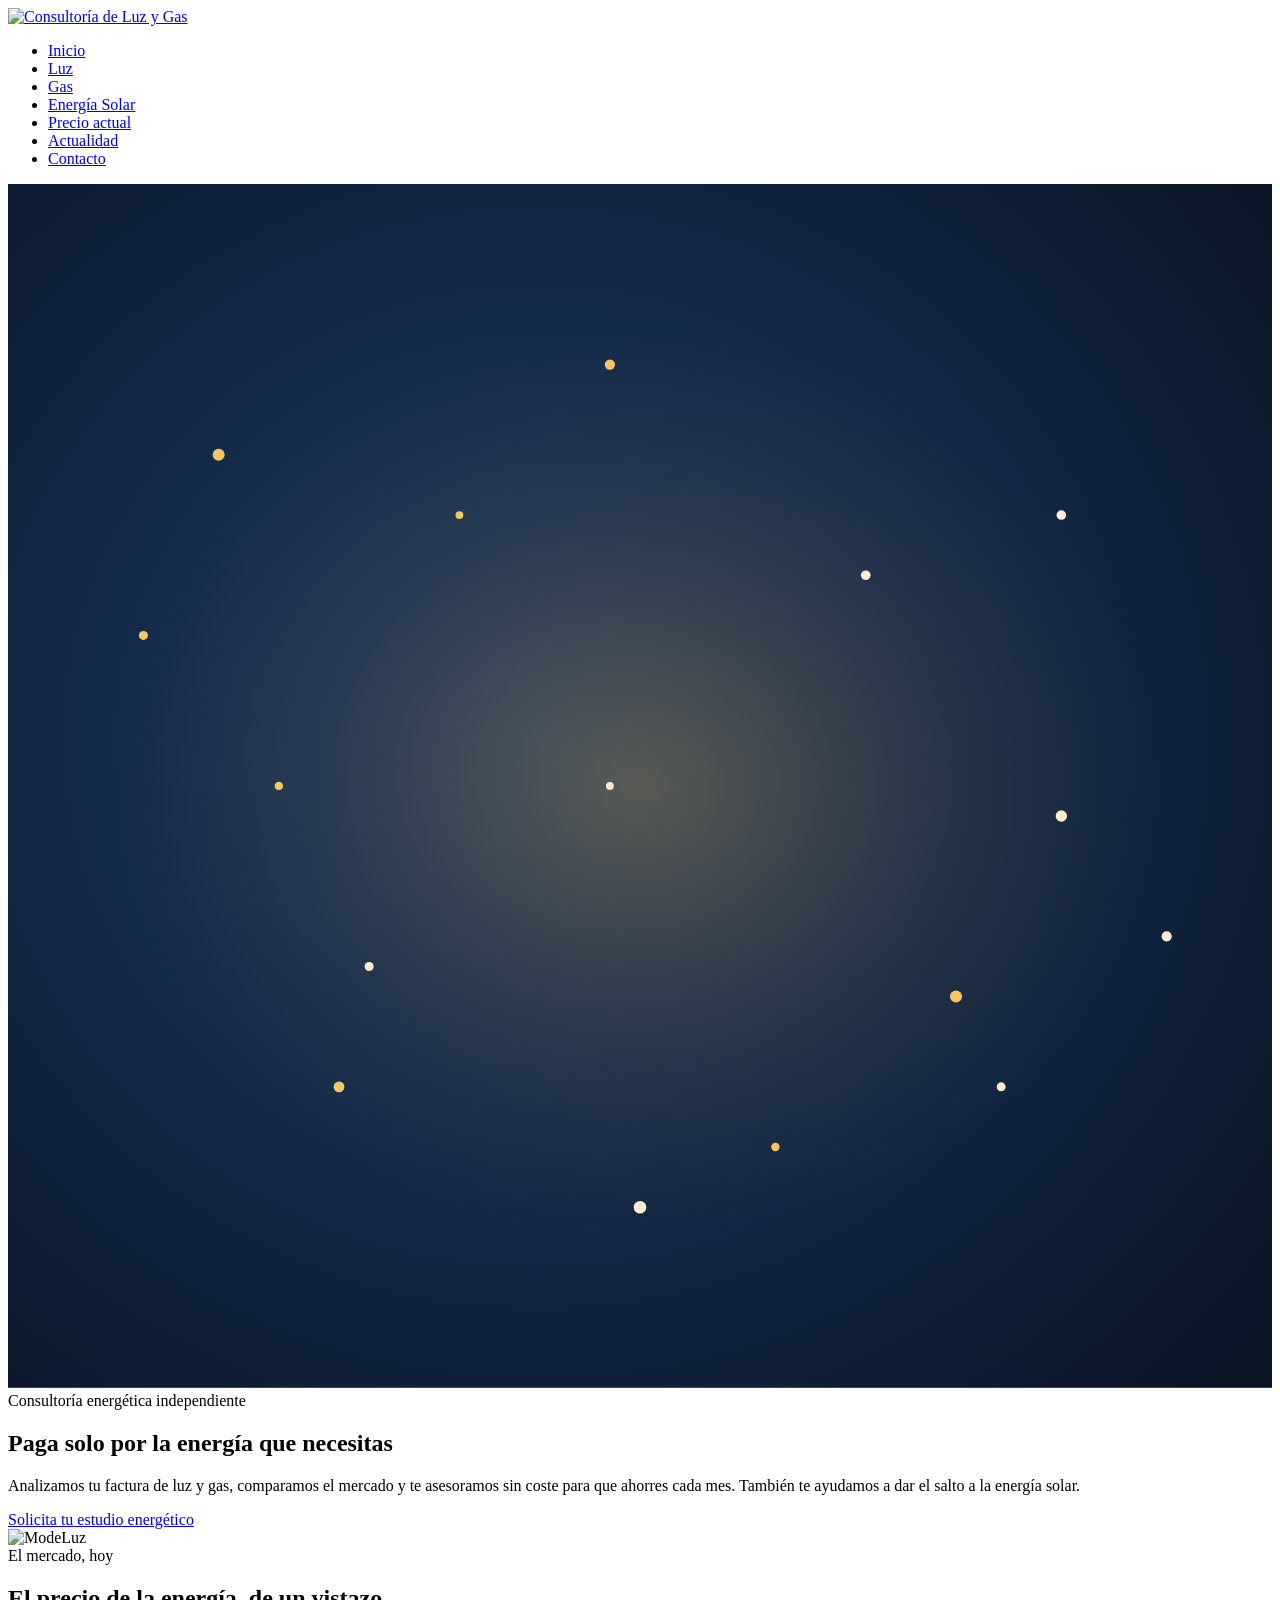
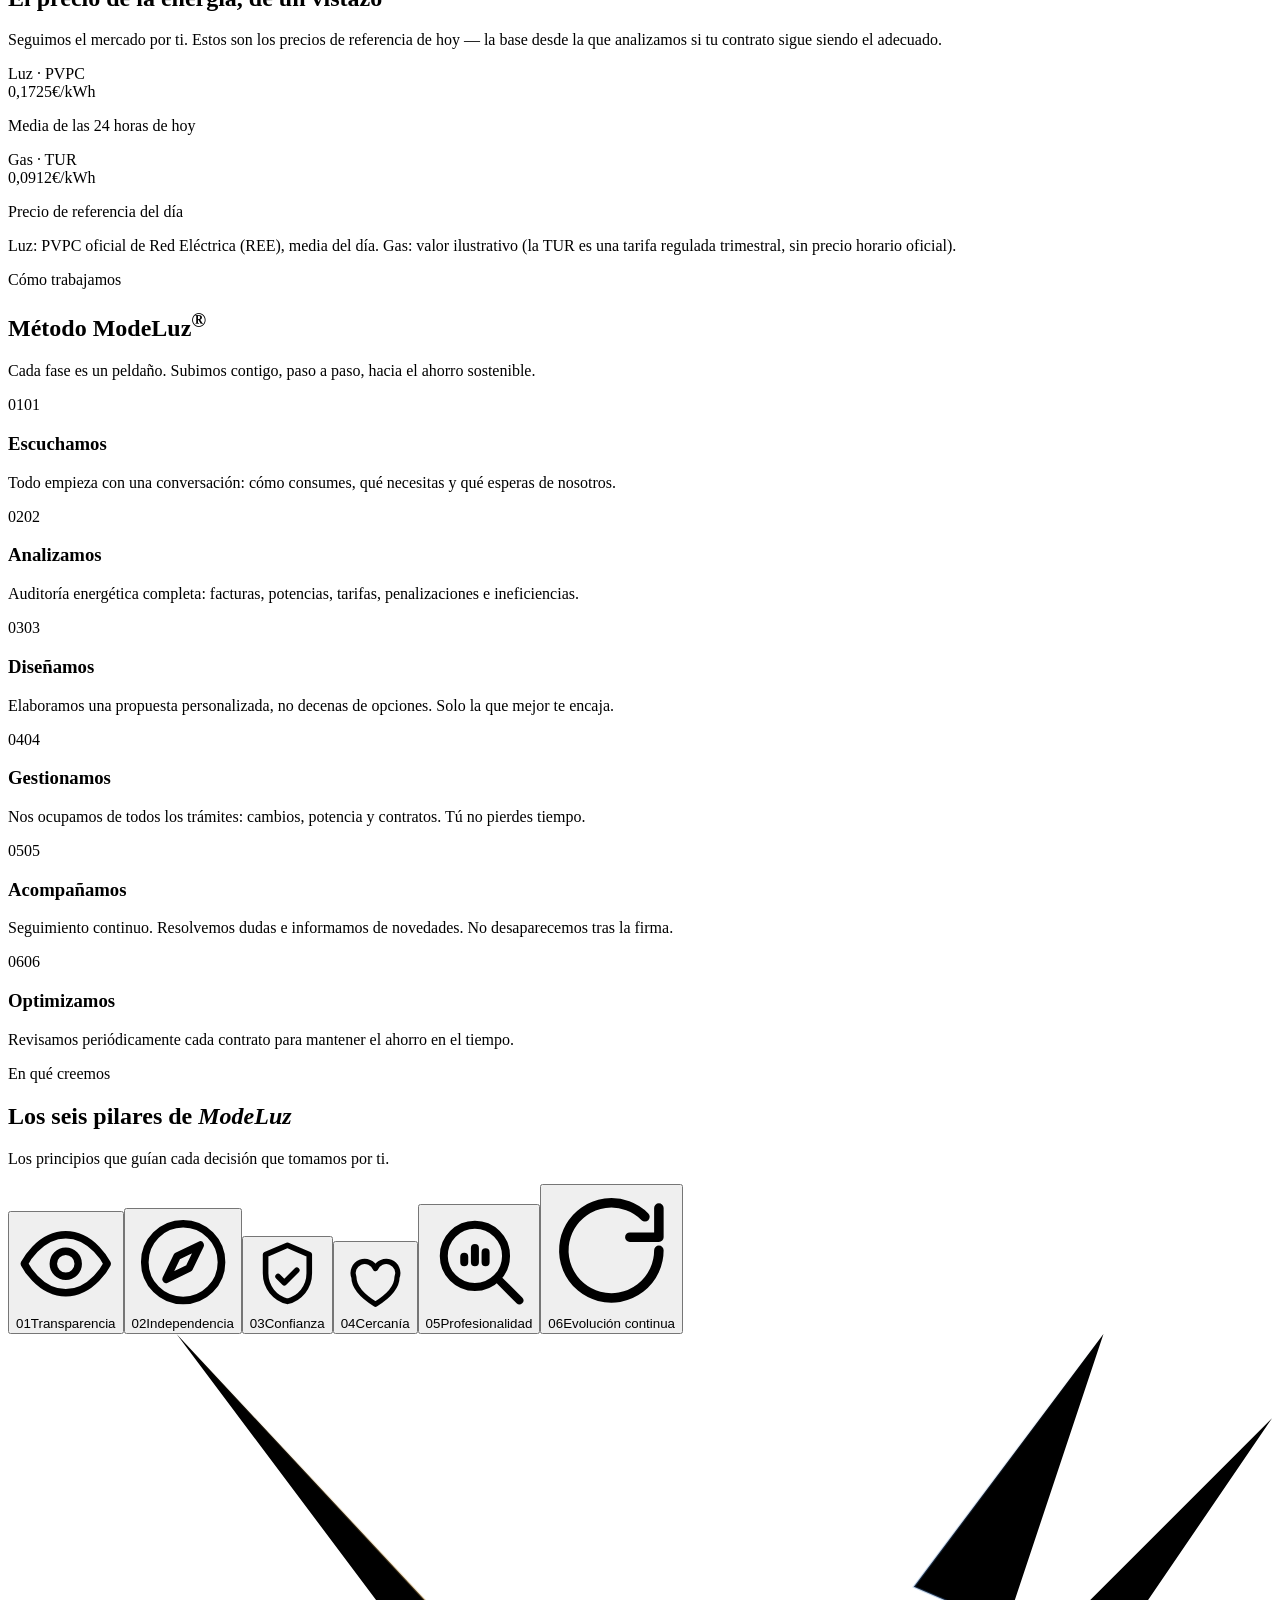
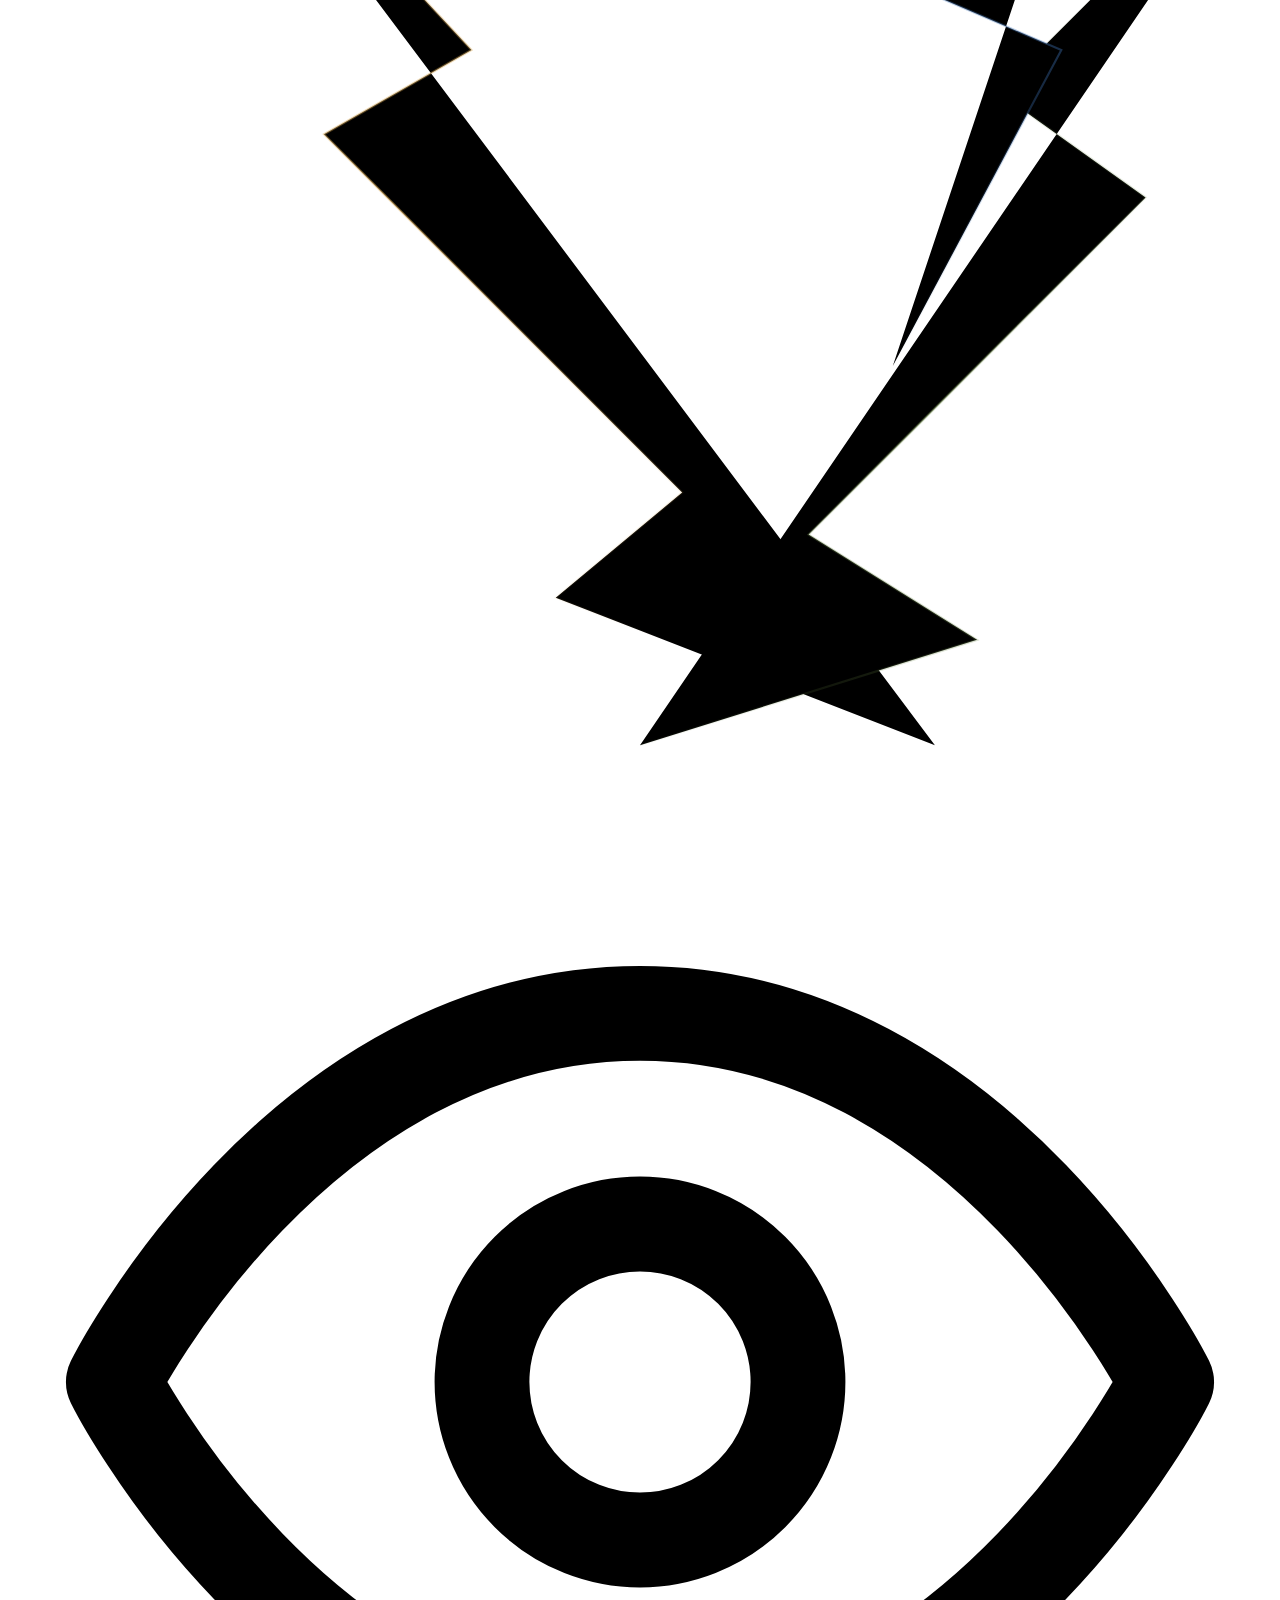
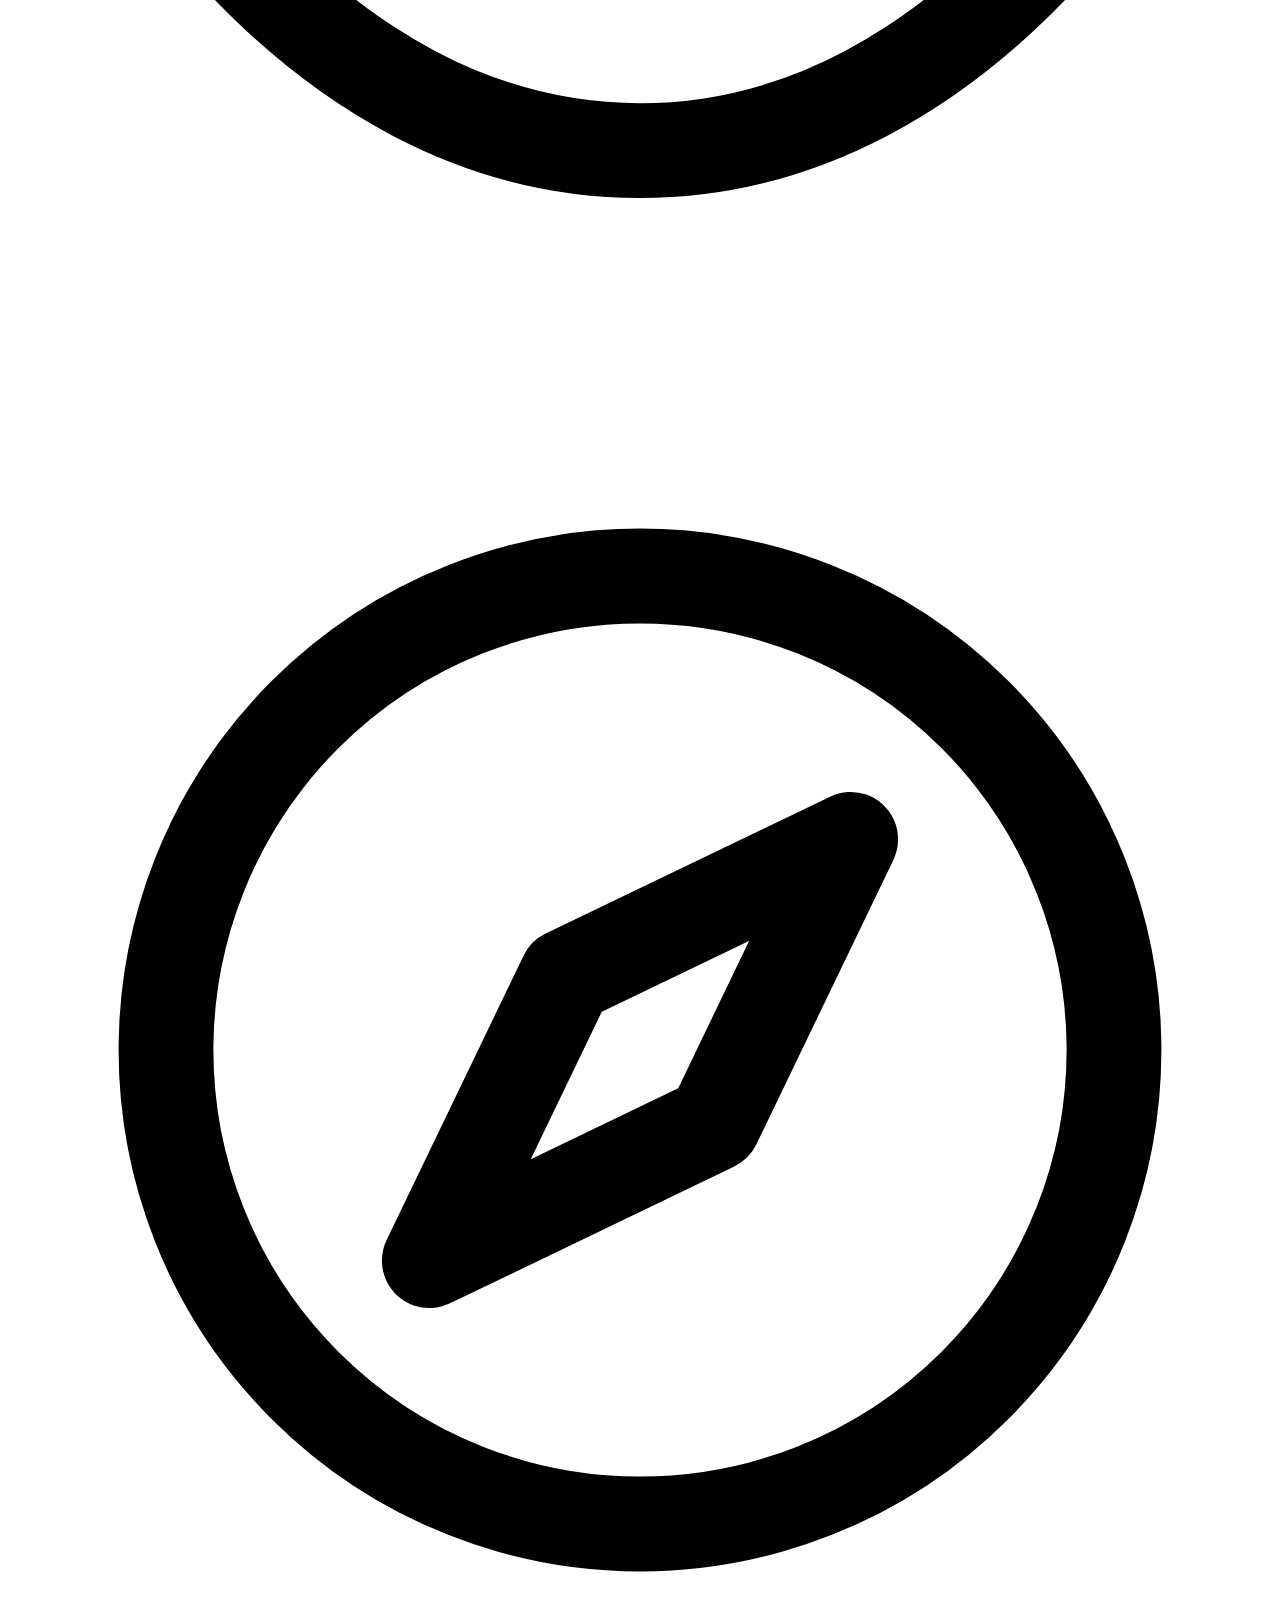
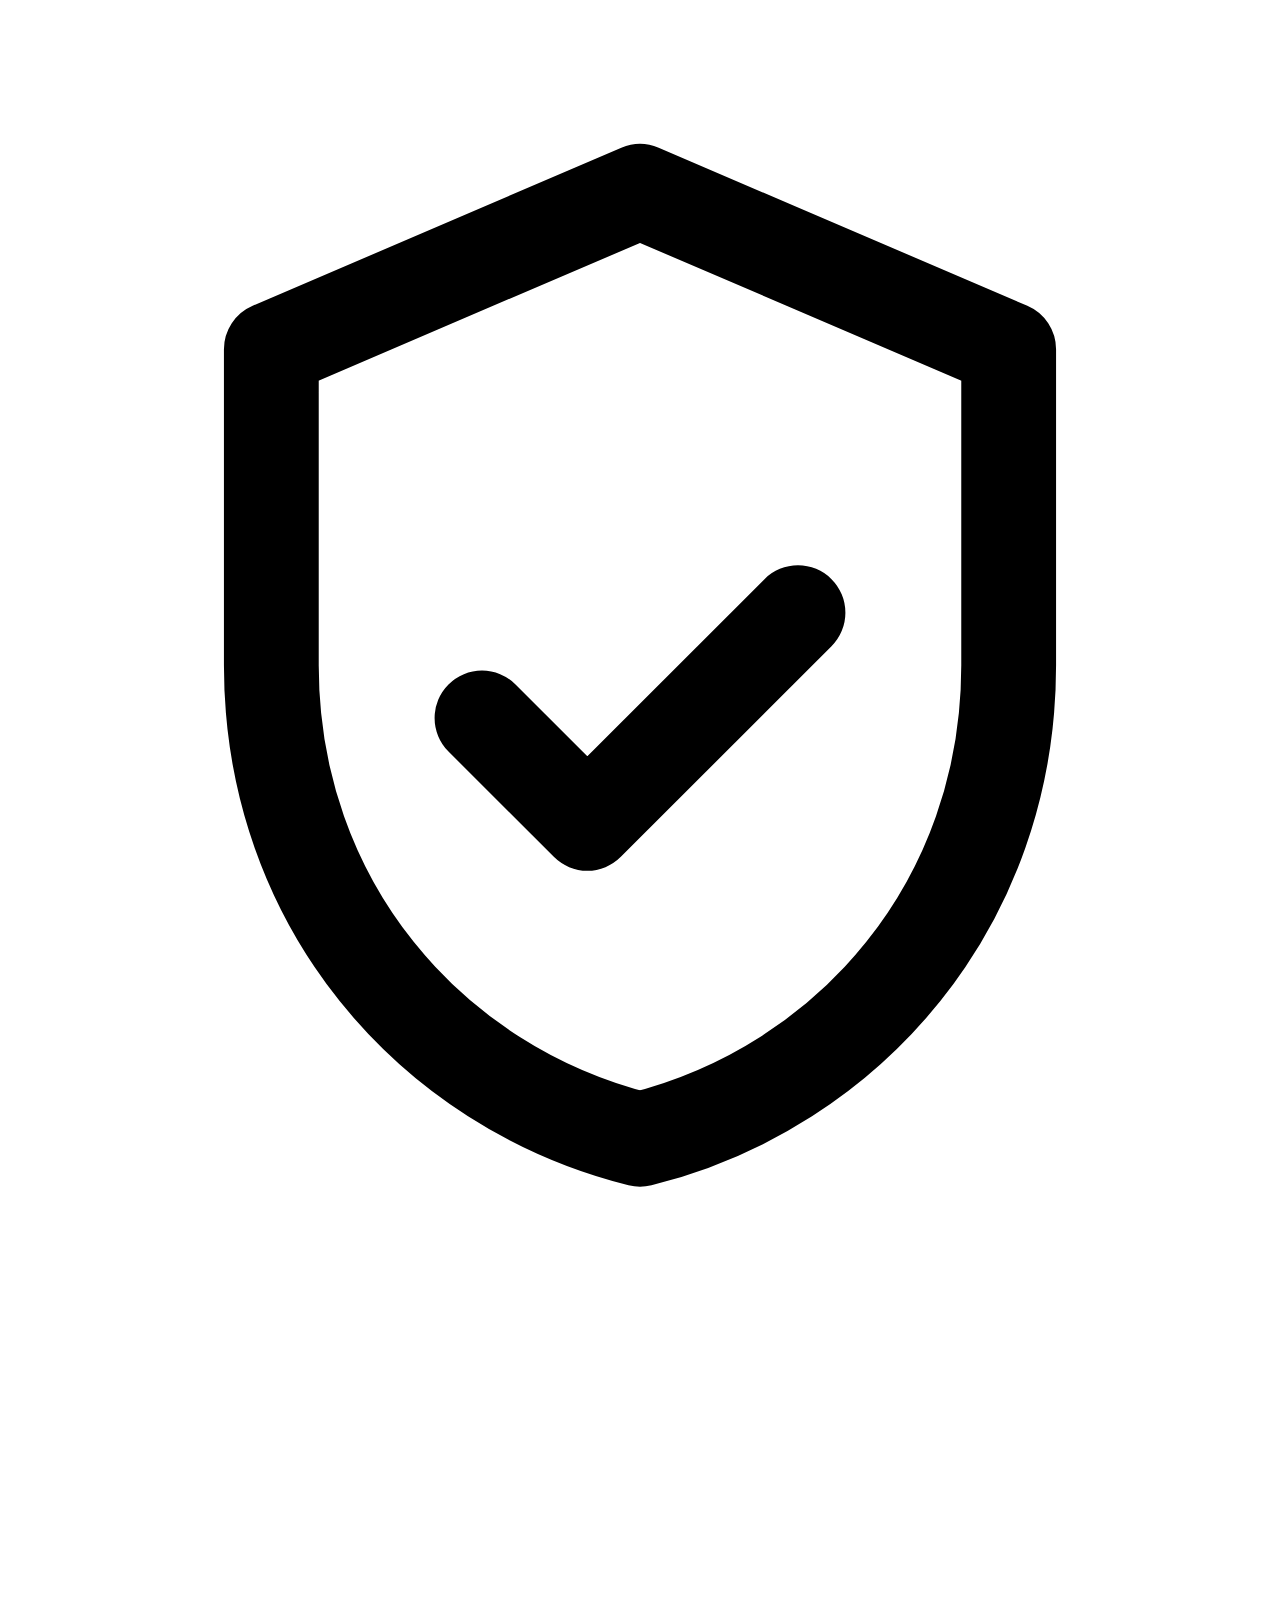
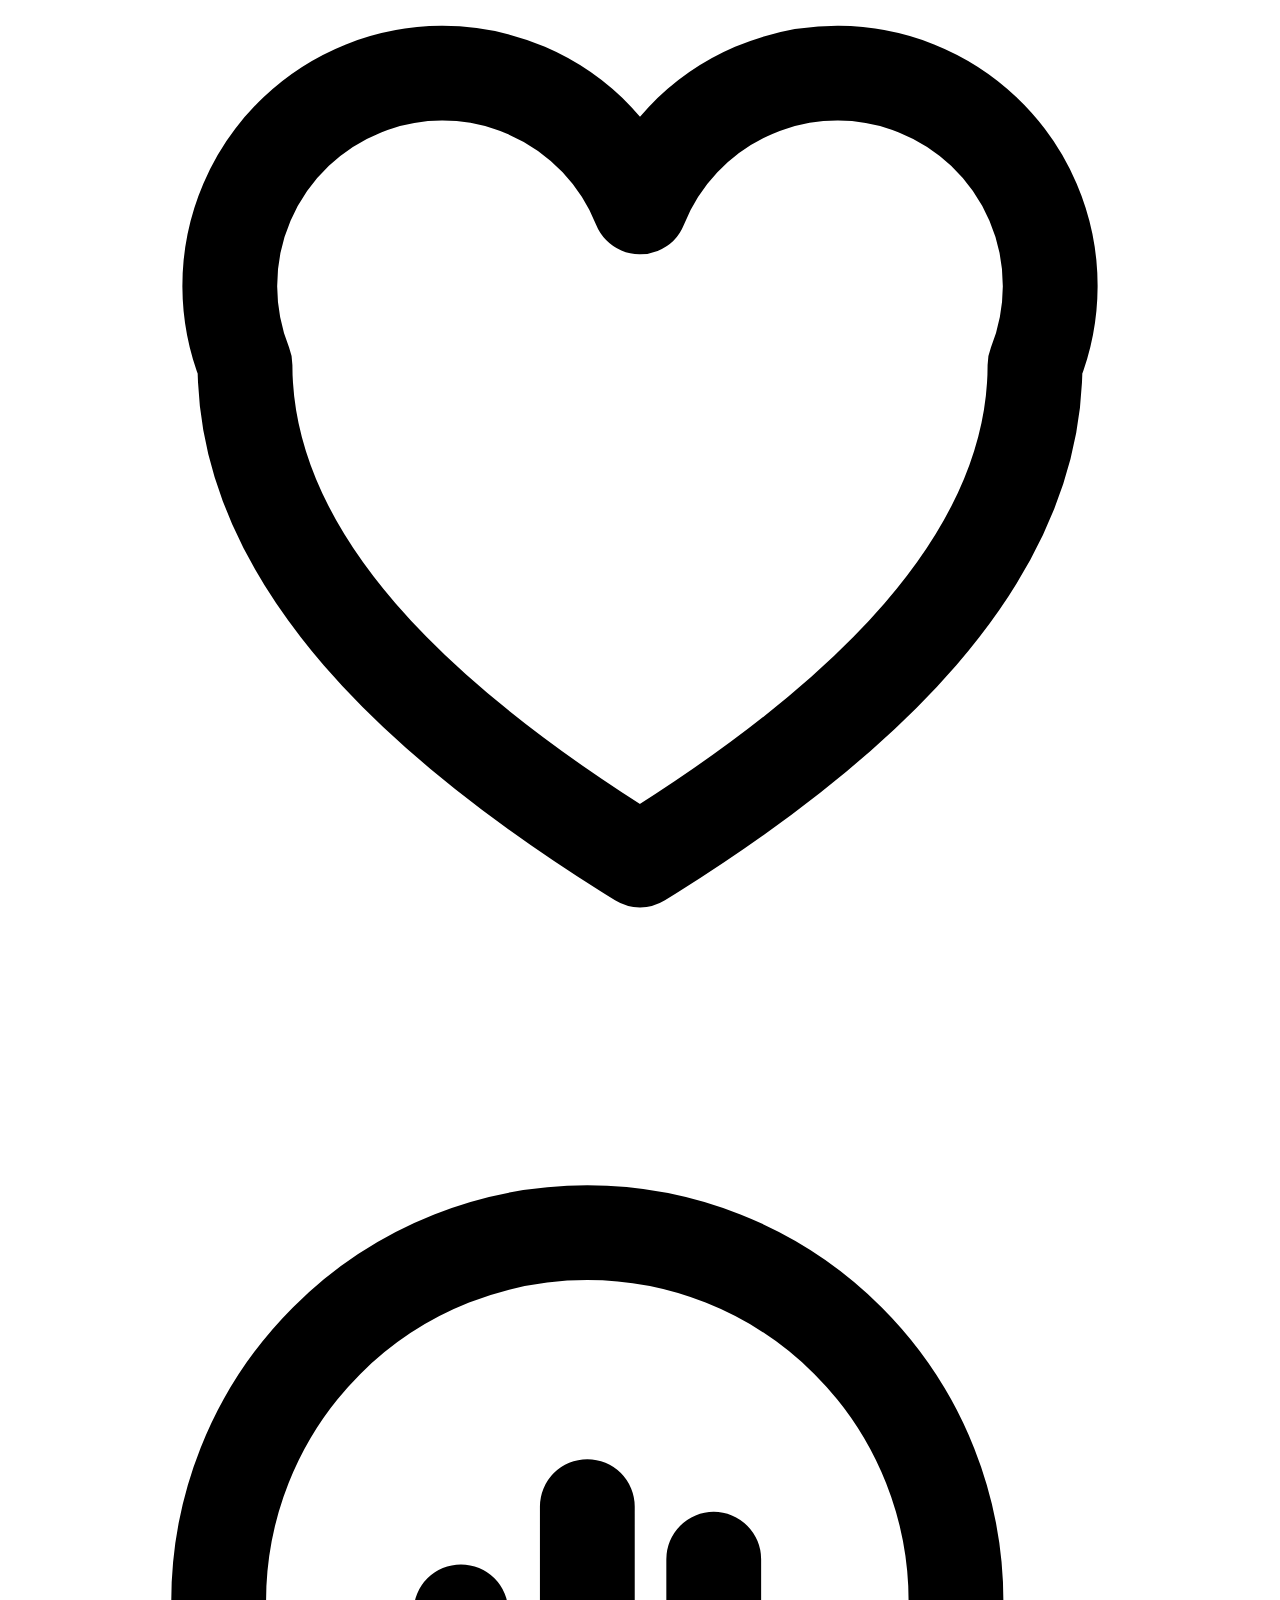
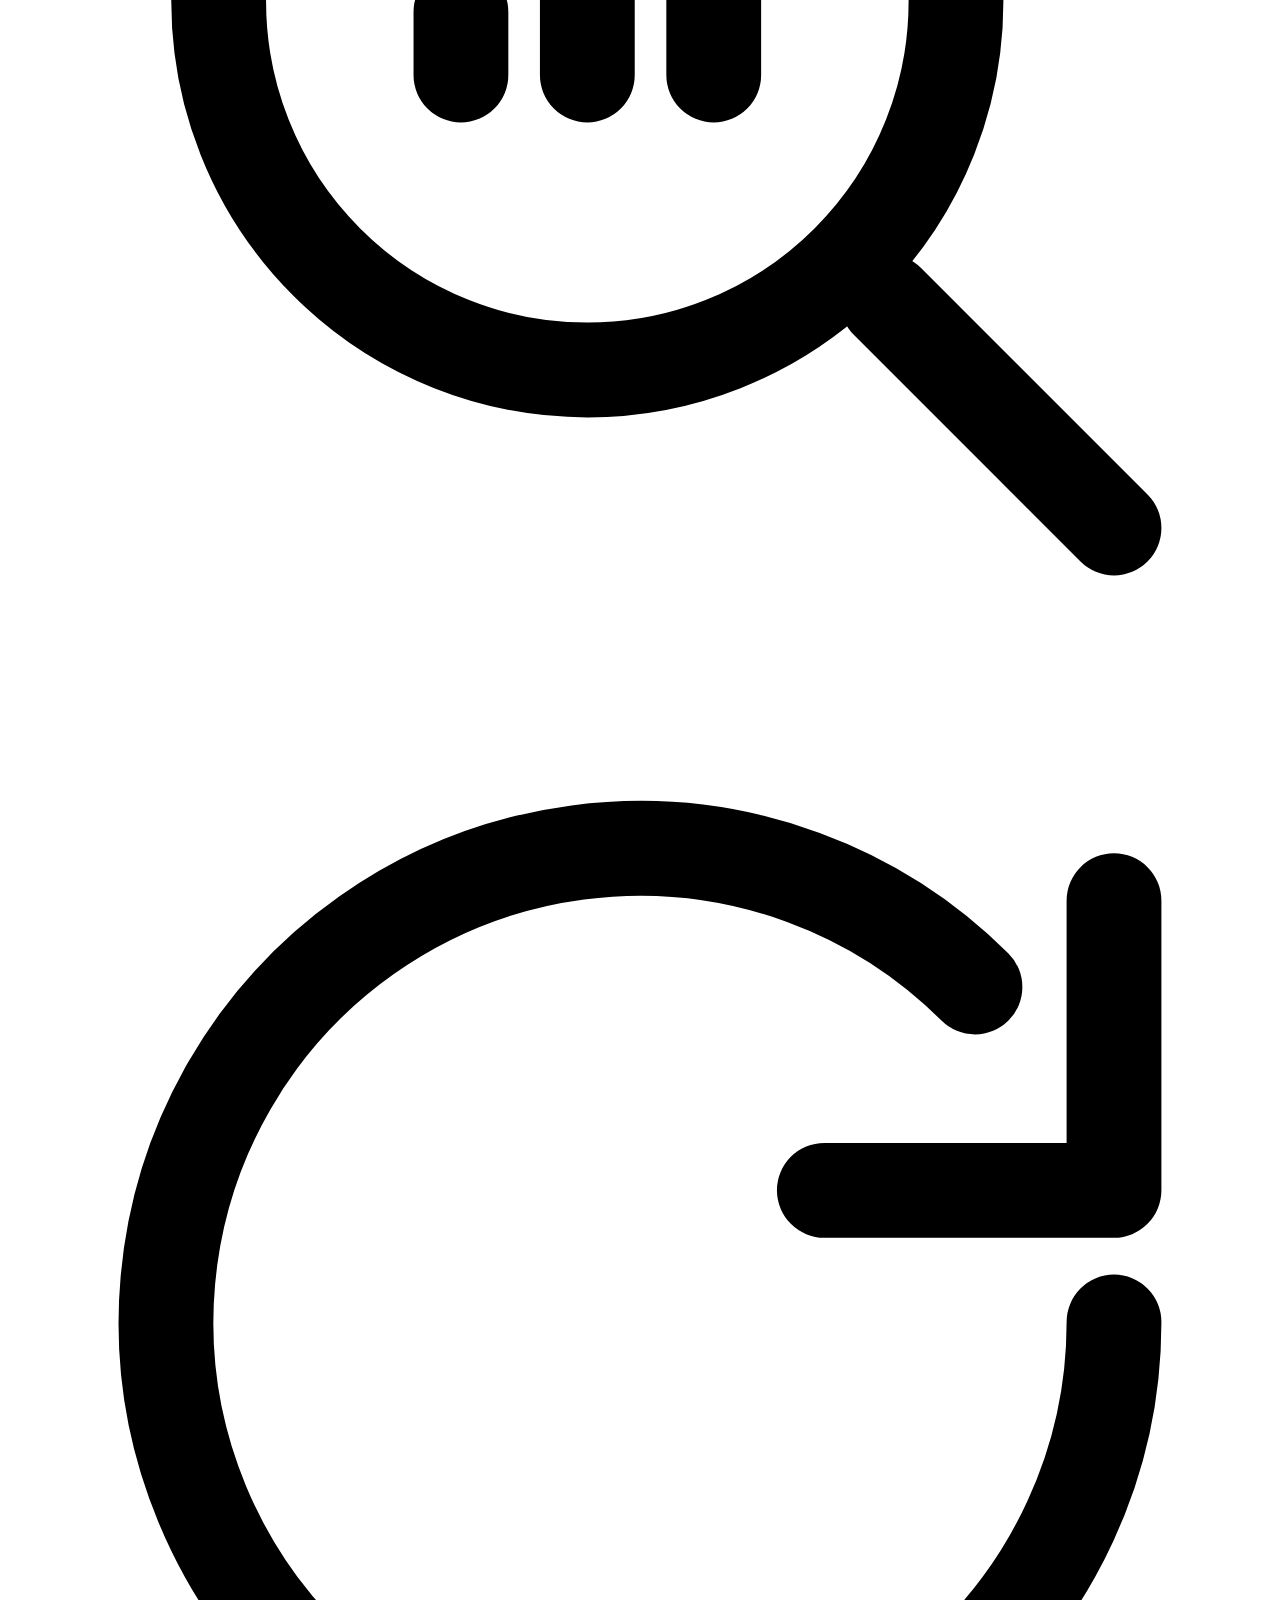
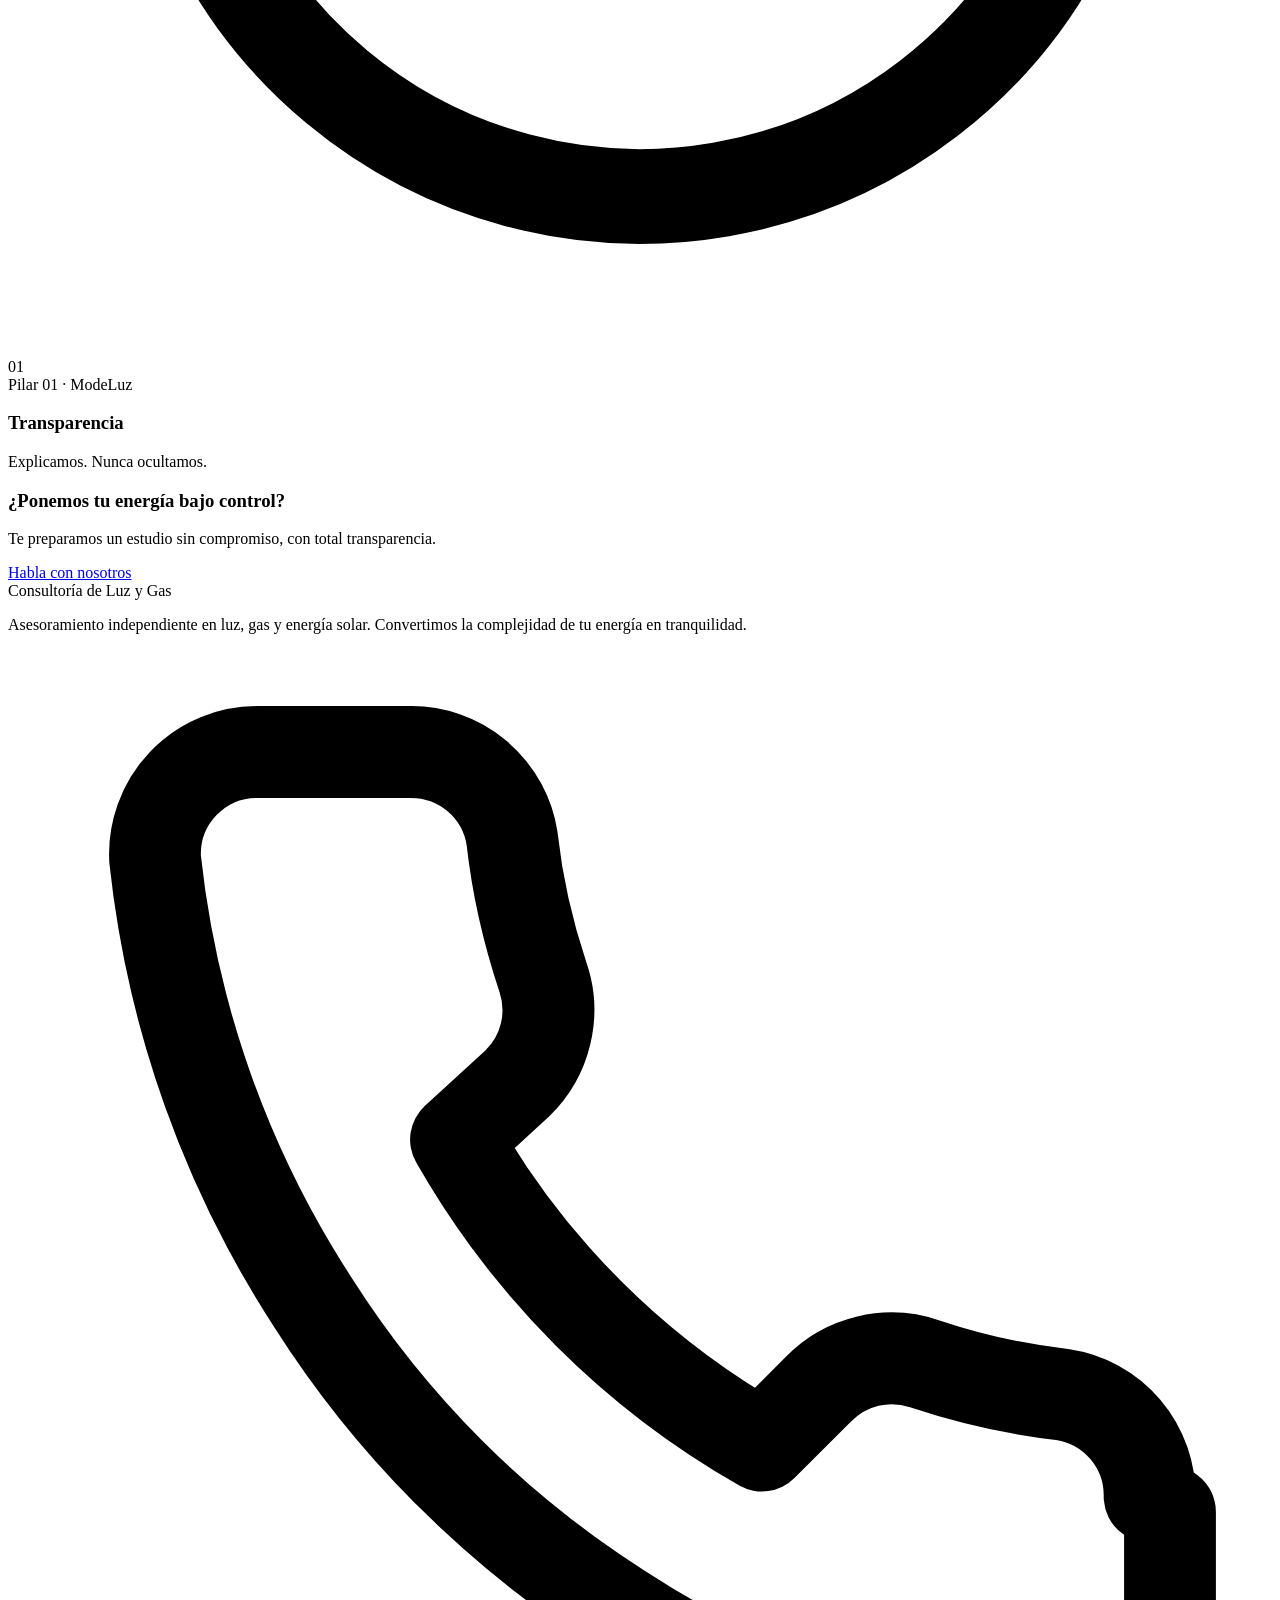
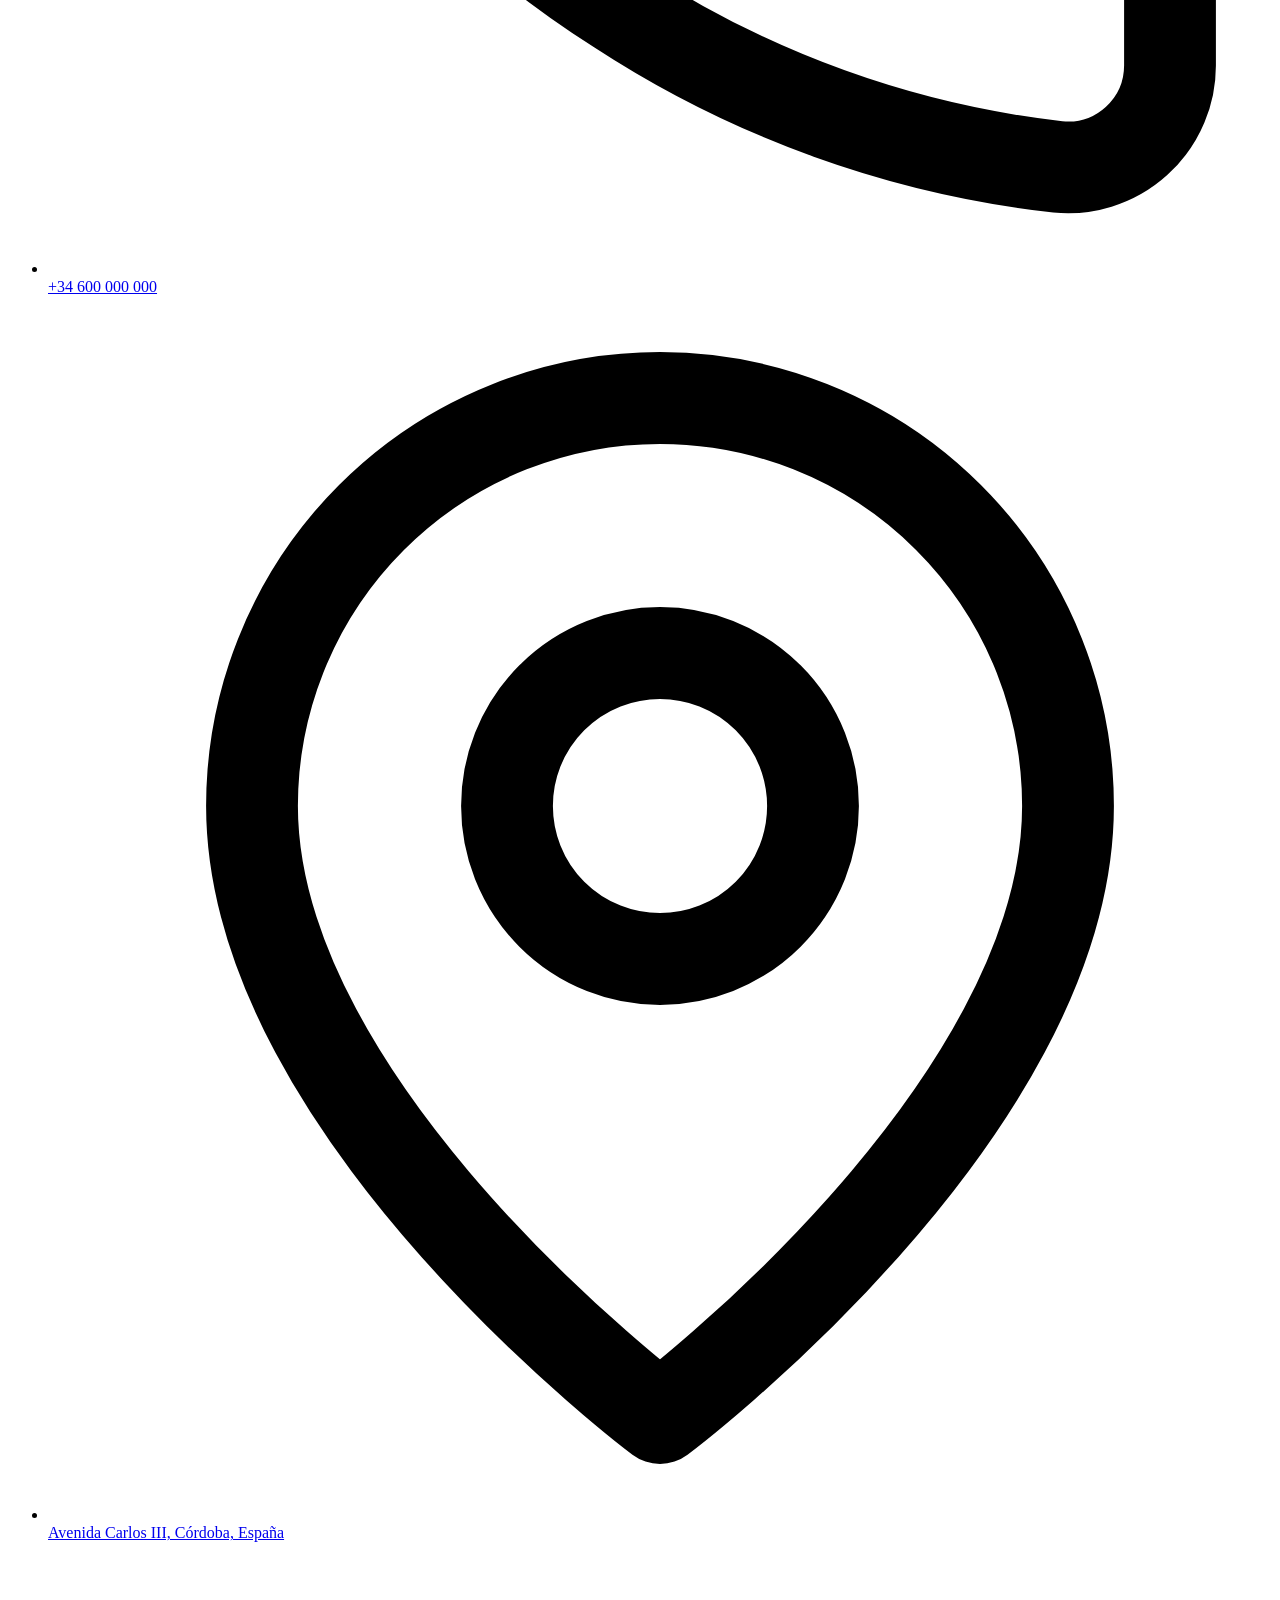
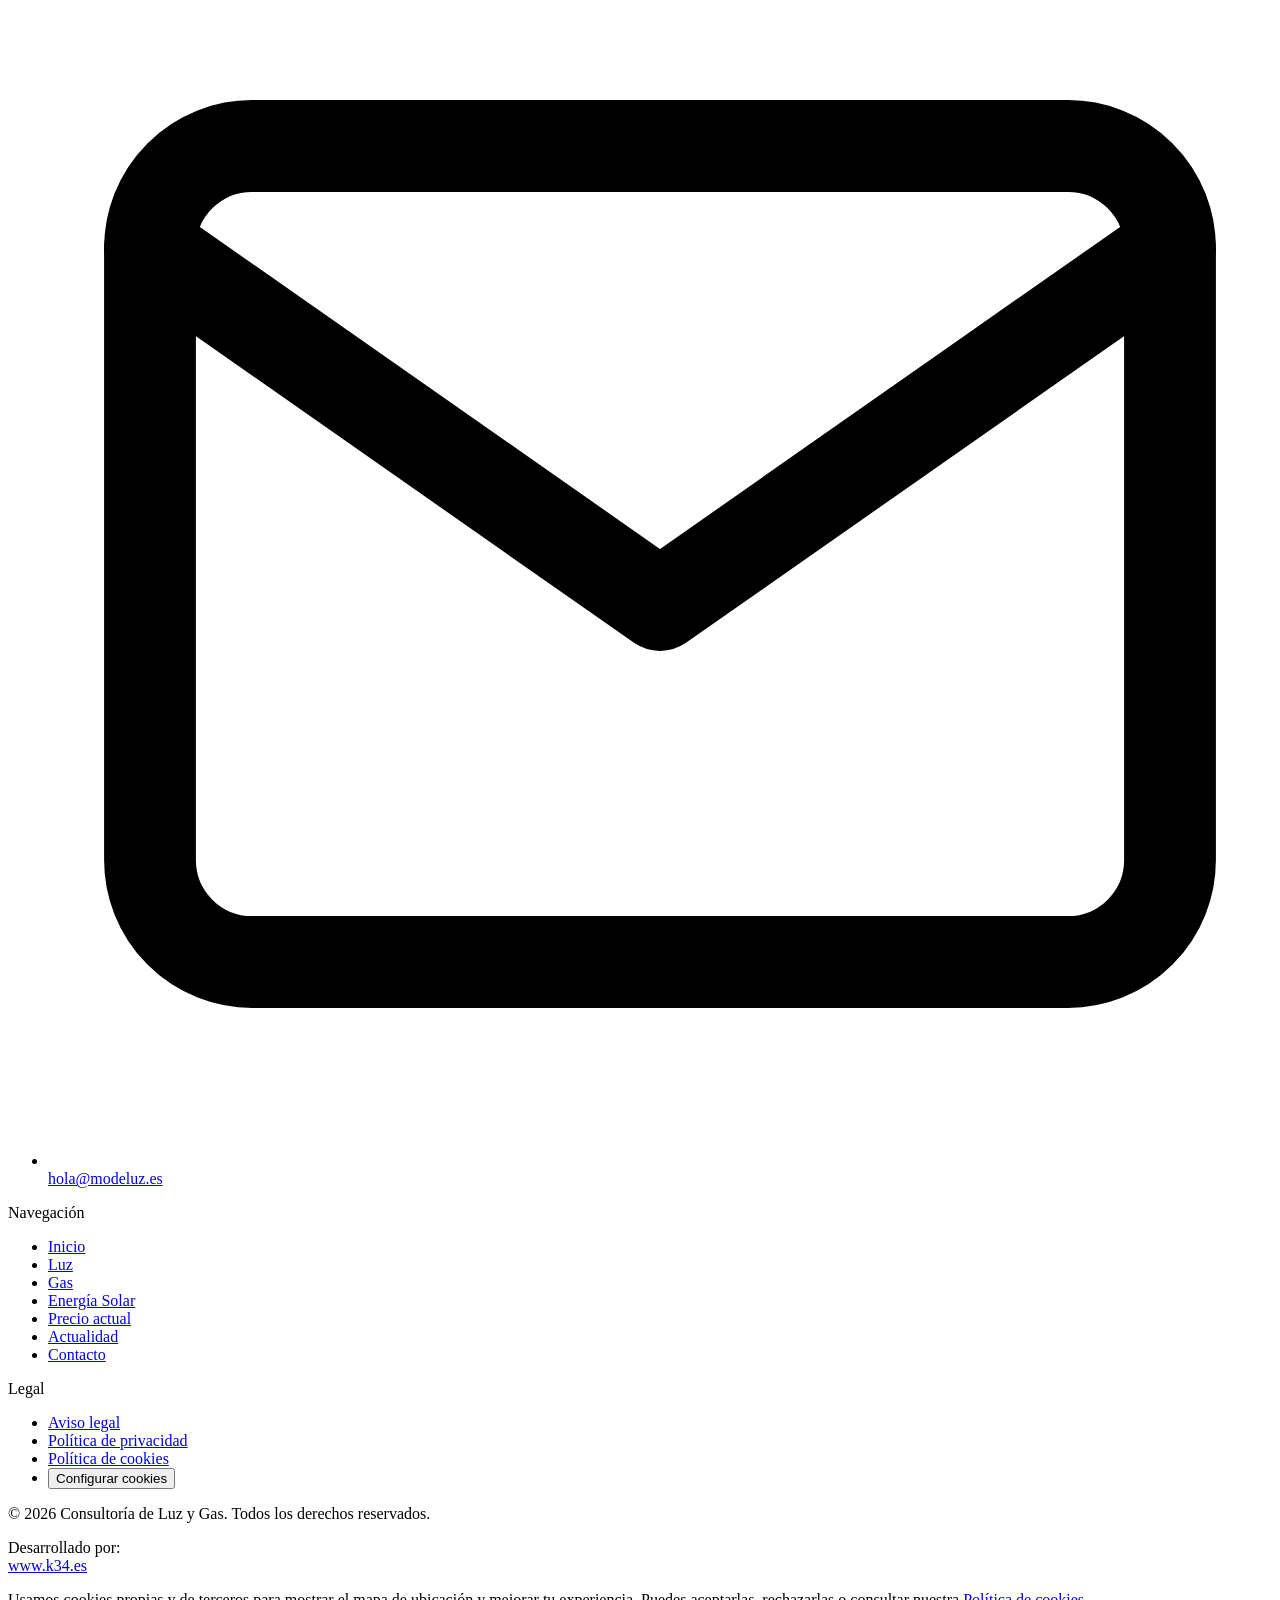
==== commit 9469c6f3: "Web ModeLuz — actualización build (base /modeluz/, links con BASE_URL) Co-Authored-By: Claude Sonnet" ====
--- a/index.html
+++ b/index.html
@@ -1 +1 @@
-<!DOCTYPE html><html lang="es" data-astro-cid-ju4pidww><head><meta charset="utf-8"><meta name="viewport" content="width=device-width"><link rel="icon" type="image/svg+xml" href="/modeluz/favicon.svg"><link rel="icon" href="/modeluz/favicon.ico"><meta name="generator" content="Astro v7.1.6"><meta name="description" content="ModeLuz · Consultoría energética independiente de luz y gas. Convertimos la complejidad de tu energía en tranquilidad."><title>Inicio · Consultoría de Luz y Gas</title><link rel="stylesheet" href="/modeluz/_astro/Layout.BsguK93C.css"><link rel="stylesheet" href="/modeluz/_astro/index.Ddr-0fan.css"></head><body data-astro-cid-ju4pidww><header class="site-header" data-astro-cid-wpvy4v7s><nav class="nav" aria-label="Navegación principal" data-astro-cid-wpvy4v7s><a class="brand" href="/modeluz/" aria-label="Consultoría de Luz y Gas" data-astro-cid-wpvy4v7s><img src="/modeluz/brand/logo-horizontal-light.jpg" alt="Consultoría de Luz y Gas" width="180" height="52" data-astro-cid-wpvy4v7s></a><input type="checkbox" id="nav-toggle" class="nav-toggle" hidden data-astro-cid-wpvy4v7s><label for="nav-toggle" class="nav-burger" aria-label="Abrir menú" data-astro-cid-wpvy4v7s><span data-astro-cid-wpvy4v7s></span><span data-astro-cid-wpvy4v7s></span><span data-astro-cid-wpvy4v7s></span></label><ul class="nav-links" data-astro-cid-wpvy4v7s><li data-astro-cid-wpvy4v7s><a href="/modeluz/" class="nav-link" data-astro-cid-wpvy4v7s>Inicio</a></li><li data-astro-cid-wpvy4v7s><a href="/modeluz/luz" class="nav-link" data-astro-cid-wpvy4v7s>Luz</a></li><li data-astro-cid-wpvy4v7s><a href="/modeluz/gas" class="nav-link" data-astro-cid-wpvy4v7s>Gas</a></li><li data-astro-cid-wpvy4v7s><a href="/modeluz/energia-solar" class="nav-link" data-astro-cid-wpvy4v7s>Energía Solar</a></li><li data-astro-cid-wpvy4v7s><a href="/modeluz/precio-actual" class="nav-link" data-astro-cid-wpvy4v7s>Precio actual</a></li><li data-astro-cid-wpvy4v7s><a href="/modeluz/actualidad" class="nav-link" data-astro-cid-wpvy4v7s>Actualidad</a></li><li data-astro-cid-wpvy4v7s><a href="/modeluz/contacto" class="nav-link" data-astro-cid-wpvy4v7s>Contacto</a></li></ul></nav></header><main class="site-main" data-astro-cid-ju4pidww><section class="hero" data-astro-cid-lcdefpme><div class="hero-card fill" data-astro-cid-v2efxrbs><svg class="hero-card-bg" viewBox="0 0 420 400" preserveAspectRatio="xMidYMid slice" aria-hidden="true" data-astro-cid-v2efxrbs><defs data-astro-cid-v2efxrbs><radialGradient id="cardBg" cx="42%" cy="46%" r="75%" data-astro-cid-v2efxrbs><stop offset="0%" stop-color="#1d3a63" data-astro-cid-v2efxrbs></stop><stop offset="55%" stop-color="#122744" data-astro-cid-v2efxrbs></stop><stop offset="100%" stop-color="#0a1526" data-astro-cid-v2efxrbs></stop></radialGradient><radialGradient id="cardGlow" cx="50%" cy="50%" r="50%" data-astro-cid-v2efxrbs><stop offset="0%" stop-color="#F4B740" stop-opacity="0.28" data-astro-cid-v2efxrbs></stop><stop offset="60%" stop-color="#E79A2A" stop-opacity="0.08" data-astro-cid-v2efxrbs></stop><stop offset="100%" stop-color="#E79A2A" stop-opacity="0" data-astro-cid-v2efxrbs></stop></radialGradient></defs><rect x="0" y="0" width="420" height="400" fill="url(#cardBg)" data-astro-cid-v2efxrbs></rect><ellipse class="card-glow" cx="210" cy="200" rx="175" ry="150" fill="url(#cardGlow)" data-astro-cid-v2efxrbs></ellipse><circle class="p" cx="70" cy="90" r="2" fill="#F6C664" style="animation-duration:6s;animation-delay:0s" data-astro-cid-v2efxrbs></circle><circle class="p" cx="350" cy="110" r="1.6" fill="#FBEED0" style="animation-duration:7.5s;animation-delay:-2s" data-astro-cid-v2efxrbs></circle><circle class="p" cx="110" cy="300" r="1.8" fill="#F6C664" style="animation-duration:6.8s;animation-delay:-3.5s" data-astro-cid-v2efxrbs></circle><circle class="p" cx="330" cy="300" r="1.5" fill="#FBEED0" style="animation-duration:8s;animation-delay:-1.2s" data-astro-cid-v2efxrbs></circle><circle class="p" cx="200" cy="60" r="1.7" fill="#F6C664" style="animation-duration:7s;animation-delay:-4s" data-astro-cid-v2efxrbs></circle><circle class="p" cx="210" cy="340" r="2.1" fill="#FBEED0" style="animation-duration:6.4s;animation-delay:-0.5s" data-astro-cid-v2efxrbs></circle><circle class="p" cx="90" cy="200" r="1.4" fill="#F6C664" style="animation-duration:7.8s;animation-delay:-2.8s" data-astro-cid-v2efxrbs></circle><circle class="p" cx="350" cy="210" r="1.9" fill="#FBEED0" style="animation-duration:6.6s;animation-delay:-5s" data-astro-cid-v2efxrbs></circle><circle class="p" cx="150" cy="110" r="1.3" fill="#F6C664" style="animation-duration:8.2s;animation-delay:-1.8s" data-astro-cid-v2efxrbs></circle><circle class="p" cx="285" cy="130" r="1.6" fill="#FBEED0" style="animation-duration:7.2s;animation-delay:-3s" data-astro-cid-v2efxrbs></circle><circle class="p" cx="315" cy="270" r="2" fill="#F6C664" style="animation-duration:6.9s;animation-delay:-4.6s" data-astro-cid-v2efxrbs></circle><circle class="p" cx="120" cy="260" r="1.5" fill="#FBEED0" style="animation-duration:7.6s;animation-delay:-0.9s" data-astro-cid-v2efxrbs></circle><circle class="p" cx="255" cy="320" r="1.4" fill="#F6C664" style="animation-duration:8s;animation-delay:-2.4s" data-astro-cid-v2efxrbs></circle><circle class="p" cx="385" cy="250" r="1.7" fill="#FBEED0" style="animation-duration:6.3s;animation-delay:-3.9s" data-astro-cid-v2efxrbs></circle><circle class="p" cx="45" cy="150" r="1.5" fill="#F6C664" style="animation-duration:7.1s;animation-delay:-1.5s" data-astro-cid-v2efxrbs></circle><circle class="p" cx="200" cy="200" r="1.3" fill="#FBEED0" style="animation-duration:8.4s;animation-delay:-5.5s" data-astro-cid-v2efxrbs></circle></svg><div class="hero-card-content" data-astro-cid-v2efxrbs></div></div><div class="container hero-inner" data-astro-cid-lcdefpme><div class="hero-copy" data-astro-cid-lcdefpme><span class="eyebrow reveal" data-astro-cid-lcdefpme>Consultoría energética independiente</span><h1 class="hero-title reveal" data-delay="1" data-astro-cid-lcdefpme>Un modelo de energía<br /><span class="accent">para cada necesidad.</span></h1><p class="hero-sub reveal" data-delay="2" data-astro-cid-lcdefpme>Analizamos, optimizamos y te acompañamos con tus contratos de luz y gas para que siempre tomes la mejor decisión. Sin tecnicismos. Sin letra pequeña.</p><div class="hero-cta reveal" data-delay="3" data-astro-cid-lcdefpme><a class="btn btn-primary" href="/modeluz/contacto" data-astro-cid-lcdefpme>Solicita tu estudio gratis</a><a class="btn btn-ghost" href="/modeluz/precio-actual" data-astro-cid-lcdefpme>Ver precio actual</a></div></div><div class="hero-art reveal" data-delay="2" data-astro-cid-lcdefpme><div class="hero-logo" data-astro-cid-66u3kelc><img src="/modeluz/brand/logo-mark.jpg" alt="ModeLuz" width="240" height="240" data-astro-cid-66u3kelc></div></div></div></section><section class="precios" id="precios" data-astro-cid-lcdefpme><div class="aurora" aria-hidden="true" data-astro-cid-lcdefpme><span class="blob blob-gold" data-astro-cid-lcdefpme></span><span class="blob blob-green" data-astro-cid-lcdefpme></span></div><div class="container" data-astro-cid-lcdefpme><header class="sec-head reveal" data-astro-cid-lcdefpme><span class="eyebrow eyebrow-light" data-astro-cid-lcdefpme>El mercado, hoy</span><h2 data-astro-cid-lcdefpme>El precio de la energía, de un vistazo</h2><p data-astro-cid-lcdefpme>Seguimos el mercado por ti. Estos son los precios de referencia de hoy — la base desde la que analizamos si tu contrato sigue siendo el adecuado.</p></header><div class="precio-grid" data-astro-cid-lcdefpme><!-- Luz --><article class="precio-card reveal" data-accent="luz" data-astro-cid-lcdefpme><div class="precio-top" data-astro-cid-lcdefpme><span class="precio-tag" data-astro-cid-lcdefpme>Luz · PVPC</span><span class="precio-dot" data-astro-cid-lcdefpme></span></div><div class="precio-value" data-astro-cid-lcdefpme><span class="counter" data-target="0.1756" data-decimals="4" data-astro-cid-lcdefpme>0,0000</span><span class="precio-unit" data-astro-cid-lcdefpme>€/kWh</span></div><div class="bars" data-bars="luz" data-astro-cid-lcdefpme><span style="--h:0.6452461718923375" data-astro-cid-lcdefpme></span><span style="--h:0.6100244111213264" data-astro-cid-lcdefpme></span><span style="--h:0.5735345401515392" data-astro-cid-lcdefpme></span><span style="--h:0.5742002980058968" data-astro-cid-lcdefpme></span><span style="--h:0.5758488412643059" data-astro-cid-lcdefpme></span><span style="--h:0.6065054053197223" data-astro-cid-lcdefpme></span><span style="--h:0.6355768316266683" data-astro-cid-lcdefpme></span><span style="--h:0.6676600196557081" data-astro-cid-lcdefpme></span><span style="--h:0.6632533367149606" data-astro-cid-lcdefpme></span><span style="--h:0.5366008306121802" data-astro-cid-lcdefpme></span><span style="--h:0.5408172970231113" data-astro-cid-lcdefpme></span><span style="--h:0.435754367054497" data-astro-cid-lcdefpme></span><span style="--h:0.35269314903465115" data-astro-cid-lcdefpme></span><span style="--h:0.36077735155184987" data-astro-cid-lcdefpme></span><span style="--h:0.1302983229242621" data-astro-cid-lcdefpme></span><span style="--h:0.1186634118504898" data-astro-cid-lcdefpme></span><span style="--h:0.14719589132295596" data-astro-cid-lcdefpme></span><span style="--h:0.2998446565006499" data-astro-cid-lcdefpme></span><span style="--h:0.6725739466759662" data-astro-cid-lcdefpme></span><span style="--h:0.8107345528326412" data-astro-cid-lcdefpme></span><span style="--h:0.9179215673842058" data-astro-cid-lcdefpme></span><span style="--h:1" data-astro-cid-lcdefpme></span><span style="--h:0.7558570839805979" data-astro-cid-lcdefpme></span><span style="--h:0.7308119075547665" data-astro-cid-lcdefpme></span></div><p class="precio-foot" data-astro-cid-lcdefpme>Media de las 24 horas de hoy</p></article><!-- Gas --><article class="precio-card reveal" data-delay="1" data-accent="gas" data-astro-cid-lcdefpme><div class="precio-top" data-astro-cid-lcdefpme><span class="precio-tag" data-astro-cid-lcdefpme>Gas · TUR</span><span class="precio-dot" data-astro-cid-lcdefpme></span></div><div class="precio-value" data-astro-cid-lcdefpme><span class="counter" data-target="0.0912" data-decimals="4" data-astro-cid-lcdefpme>0,0000</span><span class="precio-unit" data-astro-cid-lcdefpme>€/kWh</span></div><div class="bars" data-bars="gas" data-astro-cid-lcdefpme><span style="--h:0.5" data-astro-cid-lcdefpme></span><span style="--h:0.48" data-astro-cid-lcdefpme></span><span style="--h:0.47" data-astro-cid-lcdefpme></span><span style="--h:0.46" data-astro-cid-lcdefpme></span><span style="--h:0.47" data-astro-cid-lcdefpme></span><span style="--h:0.52" data-astro-cid-lcdefpme></span><span style="--h:0.6" data-astro-cid-lcdefpme></span><span style="--h:0.68" data-astro-cid-lcdefpme></span><span style="--h:0.74" data-astro-cid-lcdefpme></span><span style="--h:0.7" data-astro-cid-lcdefpme></span><span style="--h:0.64" data-astro-cid-lcdefpme></span><span style="--h:0.6" data-astro-cid-lcdefpme></span><span style="--h:0.58" data-astro-cid-lcdefpme></span><span style="--h:0.56" data-astro-cid-lcdefpme></span><span style="--h:0.57" data-astro-cid-lcdefpme></span><span style="--h:0.62" data-astro-cid-lcdefpme></span><span style="--h:0.68" data-astro-cid-lcdefpme></span><span style="--h:0.75" data-astro-cid-lcdefpme></span><span style="--h:0.82" data-astro-cid-lcdefpme></span><span style="--h:0.8" data-astro-cid-lcdefpme></span><span style="--h:0.72" data-astro-cid-lcdefpme></span><span style="--h:0.64" data-astro-cid-lcdefpme></span><span style="--h:0.56" data-astro-cid-lcdefpme></span><span style="--h:0.52" data-astro-cid-lcdefpme></span></div><p class="precio-foot" data-astro-cid-lcdefpme>Precio de referencia del día</p></article></div><p class="precio-note reveal" data-astro-cid-lcdefpme>Luz: PVPC oficial de Red Eléctrica (REE), media del día. Gas: valor ilustrativo (la TUR es una tarifa regulada trimestral, sin precio horario oficial).</p></div></section><section class="p3" data-reveal data-astro-cid-ju257vrg><div class="container" data-astro-cid-ju257vrg><header class="head" data-astro-cid-ju257vrg><span class="eyebrow" data-astro-cid-ju257vrg>Cómo trabajamos</span><h2 data-astro-cid-ju257vrg>Método ModeLuz<sup data-astro-cid-ju257vrg>®</sup></h2><p data-astro-cid-ju257vrg>Cada fase es un peldaño. Subimos contigo, paso a paso, hacia el ahorro sostenible.</p></header><div class="stairs" data-astro-cid-ju257vrg><div class="step" style="--i:0" data-astro-cid-ju257vrg><span class="step-blob" aria-hidden="true" data-astro-cid-ju257vrg></span><span class="step-bignum" aria-hidden="true" data-astro-cid-ju257vrg>01</span><span class="step-num" data-astro-cid-ju257vrg>01</span><div class="step-body" data-astro-cid-ju257vrg><h3 data-astro-cid-ju257vrg>Escuchamos</h3><p data-astro-cid-ju257vrg>Todo empieza con una conversación: cómo consumes, qué necesitas y qué esperas de nosotros.</p></div></div><div class="step" style="--i:1" data-astro-cid-ju257vrg><span class="step-blob" aria-hidden="true" data-astro-cid-ju257vrg></span><span class="step-bignum" aria-hidden="true" data-astro-cid-ju257vrg>02</span><span class="step-num" data-astro-cid-ju257vrg>02</span><div class="step-body" data-astro-cid-ju257vrg><h3 data-astro-cid-ju257vrg>Analizamos</h3><p data-astro-cid-ju257vrg>Auditoría energética completa: facturas, potencias, tarifas, penalizaciones e ineficiencias.</p></div></div><div class="step" style="--i:2" data-astro-cid-ju257vrg><span class="step-blob" aria-hidden="true" data-astro-cid-ju257vrg></span><span class="step-bignum" aria-hidden="true" data-astro-cid-ju257vrg>03</span><span class="step-num" data-astro-cid-ju257vrg>03</span><div class="step-body" data-astro-cid-ju257vrg><h3 data-astro-cid-ju257vrg>Diseñamos</h3><p data-astro-cid-ju257vrg>Elaboramos una propuesta personalizada, no decenas de opciones. Solo la que mejor te encaja.</p></div></div><div class="step" style="--i:3" data-astro-cid-ju257vrg><span class="step-blob" aria-hidden="true" data-astro-cid-ju257vrg></span><span class="step-bignum" aria-hidden="true" data-astro-cid-ju257vrg>04</span><span class="step-num" data-astro-cid-ju257vrg>04</span><div class="step-body" data-astro-cid-ju257vrg><h3 data-astro-cid-ju257vrg>Gestionamos</h3><p data-astro-cid-ju257vrg>Nos ocupamos de todos los trámites: cambios, potencia y contratos. Tú no pierdes tiempo.</p></div></div><div class="step" style="--i:4" data-astro-cid-ju257vrg><span class="step-blob" aria-hidden="true" data-astro-cid-ju257vrg></span><span class="step-bignum" aria-hidden="true" data-astro-cid-ju257vrg>05</span><span class="step-num" data-astro-cid-ju257vrg>05</span><div class="step-body" data-astro-cid-ju257vrg><h3 data-astro-cid-ju257vrg>Acompañamos</h3><p data-astro-cid-ju257vrg>Seguimiento continuo. Resolvemos dudas e informamos de novedades. No desaparecemos tras la firma.</p></div></div><div class="step" style="--i:5" data-astro-cid-ju257vrg><span class="step-blob" aria-hidden="true" data-astro-cid-ju257vrg></span><span class="step-bignum" aria-hidden="true" data-astro-cid-ju257vrg>06</span><span class="step-num" data-astro-cid-ju257vrg>06</span><div class="step-body" data-astro-cid-ju257vrg><h3 data-astro-cid-ju257vrg>Optimizamos</h3><p data-astro-cid-ju257vrg>Revisamos periódicamente cada contrato para mantener el ahorro en el tiempo.</p></div></div></div></div></section><script type="module">var e=new IntersectionObserver(t=>{for(let n of t)n.isIntersecting&&(n.target.classList.add(`in`),e.unobserve(n.target))},{threshold:.2});document.querySelectorAll(`.p3[data-reveal]`).forEach(t=>e.observe(t));</script><section class="pilares pilares-c" id="pilares" data-astro-cid-lcdefpme><div class="pilares-bg" aria-hidden="true" data-astro-cid-lcdefpme></div><div class="container" data-astro-cid-lcdefpme><header class="sec-head reveal" data-astro-cid-lcdefpme><span class="eyebrow" data-astro-cid-lcdefpme>En qué creemos</span><h2 data-astro-cid-lcdefpme>Los seis pilares de <em data-astro-cid-lcdefpme>ModeLuz</em></h2><p data-astro-cid-lcdefpme>Los principios que guían cada decisión que tomamos por ti.</p></header><div class="pilar-panel reveal" data-astro-cid-lcdefpme><nav class="pilar-tabs" id="pilar-tabs" role="tablist" aria-label="Pilares de ModeLuz" data-astro-cid-lcdefpme><button type="button" class="pilar-tab active" role="tab" aria-selected="true" data-num="01" data-title="Transparencia" data-desc="Explicamos. Nunca ocultamos." data-astro-cid-lcdefpme><span class="pilar-ico" data-astro-cid-lcdefpme><svg class="pi" viewBox="0 0 24 24" fill="none" stroke="currentColor" stroke-width="1.8" stroke-linecap="round" stroke-linejoin="round" aria-hidden="true"><path d="M2 12s3.5-7 10-7 10 7 10 7-3.5 7-10 7-10-7-10-7z"></path><circle cx="12" cy="12" r="3"></circle></svg></span><span class="tnum" data-astro-cid-lcdefpme>01</span><span data-astro-cid-lcdefpme>Transparencia</span></button><button type="button" class="pilar-tab" role="tab" aria-selected="false" data-num="02" data-title="Independencia" data-desc="Pensamos en el cliente, no en una compañía." data-astro-cid-lcdefpme><span class="pilar-ico" data-astro-cid-lcdefpme><svg class="pi" viewBox="0 0 24 24" fill="none" stroke="currentColor" stroke-width="1.8" stroke-linecap="round" stroke-linejoin="round" aria-hidden="true"><circle cx="12" cy="12" r="9"></circle><path d="M16 8l-2.6 5.4L8 16l2.6-5.4L16 8z"></path></svg></span><span class="tnum" data-astro-cid-lcdefpme>02</span><span data-astro-cid-lcdefpme>Independencia</span></button><button type="button" class="pilar-tab" role="tab" aria-selected="false" data-num="03" data-title="Confianza" data-desc="Cumplimos lo que prometemos. Sin falsas expectativas." data-astro-cid-lcdefpme><span class="pilar-ico" data-astro-cid-lcdefpme><svg class="pi" viewBox="0 0 24 24" fill="none" stroke="currentColor" stroke-width="1.8" stroke-linecap="round" stroke-linejoin="round" aria-hidden="true"><path d="M12 2l7 3v6c0 4.5-3 8-7 9-4-1-7-4.5-7-9V5l7-3z"></path><path d="M9 12l2 2 4-4"></path></svg></span><span class="tnum" data-astro-cid-lcdefpme>03</span><span data-astro-cid-lcdefpme>Confianza</span></button><button type="button" class="pilar-tab" role="tab" aria-selected="false" data-num="04" data-title="Cercanía" data-desc="Tratamos personas, no contratos." data-astro-cid-lcdefpme><span class="pilar-ico" data-astro-cid-lcdefpme><svg class="pi" viewBox="0 0 24 24" fill="none" stroke="currentColor" stroke-width="1.8" stroke-linecap="round" stroke-linejoin="round" aria-hidden="true"><path d="M12 21c-4.2-2.6-7.5-5.7-7.5-9.4A3.7 3.7 0 0 1 12 8.6a3.7 3.7 0 0 1 7.5 3C19.5 15.3 16.2 18.4 12 21z"></path></svg></span><span class="tnum" data-astro-cid-lcdefpme>04</span><span data-astro-cid-lcdefpme>Cercanía</span></button><button type="button" class="pilar-tab" role="tab" aria-selected="false" data-num="05" data-title="Profesionalidad" data-desc="Analizamos antes de recomendar. Siempre." data-astro-cid-lcdefpme><span class="pilar-ico" data-astro-cid-lcdefpme><svg class="pi" viewBox="0 0 24 24" fill="none" stroke="currentColor" stroke-width="1.8" stroke-linecap="round" stroke-linejoin="round" aria-hidden="true"><circle cx="11" cy="11" r="7"></circle><path d="m21 21-4.3-4.3"></path><path d="M8.6 12.4v-1.2M11 12.4V9.2M13.4 12.4v-2.2"></path></svg></span><span class="tnum" data-astro-cid-lcdefpme>05</span><span data-astro-cid-lcdefpme>Profesionalidad</span></button><button type="button" class="pilar-tab" role="tab" aria-selected="false" data-num="06" data-title="Evolución continua" data-desc="Revisamos, optimizamos y mejoramos." data-astro-cid-lcdefpme><span class="pilar-ico" data-astro-cid-lcdefpme><svg class="pi" viewBox="0 0 24 24" fill="none" stroke="currentColor" stroke-width="1.8" stroke-linecap="round" stroke-linejoin="round" aria-hidden="true"><path d="M21 12a9 9 0 1 1-2.64-6.36"></path><polyline points="21 4 21 9.5 15.5 9.5"></polyline></svg></span><span class="tnum" data-astro-cid-lcdefpme>06</span><span data-astro-cid-lcdefpme>Evolución continua</span></button></nav><div class="pilar-stage" data-astro-cid-lcdefpme><svg class="pilar-volt" viewBox="0 0 600 480" preserveAspectRatio="xMidYMid slice" aria-hidden="true" data-astro-cid-lcdefpme><defs data-astro-cid-lcdefpme><linearGradient id="voltGold" x1="0" y1="0" x2="0.25" y2="1" data-astro-cid-lcdefpme><stop offset="0%" stop-color="#d4a147" stop-opacity="0" data-astro-cid-lcdefpme></stop><stop offset="50%" stop-color="#d4a147" stop-opacity="0.5" data-astro-cid-lcdefpme></stop><stop offset="100%" stop-color="#d4a147" stop-opacity="0" data-astro-cid-lcdefpme></stop></linearGradient><linearGradient id="voltGreen" x1="0" y1="0" x2="-0.25" y2="1" data-astro-cid-lcdefpme><stop offset="0%" stop-color="#6b8845" stop-opacity="0" data-astro-cid-lcdefpme></stop><stop offset="50%" stop-color="#6b8845" stop-opacity="0.45" data-astro-cid-lcdefpme></stop><stop offset="100%" stop-color="#6b8845" stop-opacity="0" data-astro-cid-lcdefpme></stop></linearGradient><linearGradient id="voltBlue" x1="0" y1="0" x2="0" y2="1" data-astro-cid-lcdefpme><stop offset="0%" stop-color="#3f74b8" stop-opacity="0" data-astro-cid-lcdefpme></stop><stop offset="50%" stop-color="#3f74b8" stop-opacity="0.4" data-astro-cid-lcdefpme></stop><stop offset="100%" stop-color="#3f74b8" stop-opacity="0" data-astro-cid-lcdefpme></stop></linearGradient></defs><polyline class="bolt" stroke="url(#voltGold)" points="80,0 220,150 150,190 320,360 260,410 440,480" data-astro-cid-lcdefpme></polyline><polyline class="bolt b2" stroke="url(#voltGreen)" points="600,40 470,170 540,220 380,380 460,430 300,480" data-astro-cid-lcdefpme></polyline><polyline class="bolt b3" stroke="url(#voltBlue)" points="520,0 430,120 500,150 420,300" data-astro-cid-lcdefpme></polyline></svg><span class="pilar-charged" aria-hidden="true" data-astro-cid-lcdefpme></span><span class="pilar-halo" aria-hidden="true" data-astro-cid-lcdefpme></span><div class="pilar-stage-art" id="pilar-stage-art" aria-hidden="true" data-astro-cid-lcdefpme><span class="psa active" data-idx="0" data-astro-cid-lcdefpme><svg class="pi" viewBox="0 0 24 24" fill="none" stroke="currentColor" stroke-width="1.8" stroke-linecap="round" stroke-linejoin="round" aria-hidden="true"><path d="M2 12s3.5-7 10-7 10 7 10 7-3.5 7-10 7-10-7-10-7z"></path><circle cx="12" cy="12" r="3"></circle></svg></span><span class="psa" data-idx="1" data-astro-cid-lcdefpme><svg class="pi" viewBox="0 0 24 24" fill="none" stroke="currentColor" stroke-width="1.8" stroke-linecap="round" stroke-linejoin="round" aria-hidden="true"><circle cx="12" cy="12" r="9"></circle><path d="M16 8l-2.6 5.4L8 16l2.6-5.4L16 8z"></path></svg></span><span class="psa" data-idx="2" data-astro-cid-lcdefpme><svg class="pi" viewBox="0 0 24 24" fill="none" stroke="currentColor" stroke-width="1.8" stroke-linecap="round" stroke-linejoin="round" aria-hidden="true"><path d="M12 2l7 3v6c0 4.5-3 8-7 9-4-1-7-4.5-7-9V5l7-3z"></path><path d="M9 12l2 2 4-4"></path></svg></span><span class="psa" data-idx="3" data-astro-cid-lcdefpme><svg class="pi" viewBox="0 0 24 24" fill="none" stroke="currentColor" stroke-width="1.8" stroke-linecap="round" stroke-linejoin="round" aria-hidden="true"><path d="M12 21c-4.2-2.6-7.5-5.7-7.5-9.4A3.7 3.7 0 0 1 12 8.6a3.7 3.7 0 0 1 7.5 3C19.5 15.3 16.2 18.4 12 21z"></path></svg></span><span class="psa" data-idx="4" data-astro-cid-lcdefpme><svg class="pi" viewBox="0 0 24 24" fill="none" stroke="currentColor" stroke-width="1.8" stroke-linecap="round" stroke-linejoin="round" aria-hidden="true"><circle cx="11" cy="11" r="7"></circle><path d="m21 21-4.3-4.3"></path><path d="M8.6 12.4v-1.2M11 12.4V9.2M13.4 12.4v-2.2"></path></svg></span><span class="psa" data-idx="5" data-astro-cid-lcdefpme><svg class="pi" viewBox="0 0 24 24" fill="none" stroke="currentColor" stroke-width="1.8" stroke-linecap="round" stroke-linejoin="round" aria-hidden="true"><path d="M21 12a9 9 0 1 1-2.64-6.36"></path><polyline points="21 4 21 9.5 15.5 9.5"></polyline></svg></span></div><span class="pilar-mega" id="pilar-mega" aria-hidden="true" data-astro-cid-lcdefpme>01</span><div class="pilar-cap" id="pilar-cap" data-astro-cid-lcdefpme><div class="pilar-over" id="pilar-over" data-astro-cid-lcdefpme>Pilar 01 · ModeLuz</div><h3 id="pilar-title" data-astro-cid-lcdefpme>Transparencia</h3><p id="pilar-desc" data-astro-cid-lcdefpme>Explicamos. Nunca ocultamos.</p></div></div></div><div class="pilar-cta reveal" data-astro-cid-lcdefpme><h3 data-astro-cid-lcdefpme>¿Ponemos tu energía bajo control?</h3><p data-astro-cid-lcdefpme>Te preparamos un estudio sin compromiso, con total transparencia.</p><a class="btn btn-primary" href="/modeluz/contacto" data-astro-cid-lcdefpme>Habla con nosotros</a></div></div></section></main><footer class="site-footer" data-astro-cid-jo6i4kqk><div class="footer-inner" data-astro-cid-jo6i4kqk><div class="footer-brand" data-astro-cid-jo6i4kqk><span class="footer-name" data-astro-cid-jo6i4kqk>Consultoría de Luz y Gas</span><p class="footer-tagline" data-astro-cid-jo6i4kqk>Asesoramiento independiente en luz, gas y energía solar. Convertimos la complejidad de tu energía en tranquilidad.</p><ul class="footer-contact" data-astro-cid-jo6i4kqk><li data-astro-cid-jo6i4kqk><span class="footer-contact-ico" aria-hidden="true" data-astro-cid-jo6i4kqk><svg viewBox="0 0 24 24" fill="none" stroke="currentColor" stroke-width="1.8" stroke-linecap="round" stroke-linejoin="round" data-astro-cid-jo6i4kqk><path d="M22 16.9v3a2 2 0 0 1-2.2 2 19.8 19.8 0 0 1-8.6-3.1 19.5 19.5 0 0 1-6-6 19.8 19.8 0 0 1-3.1-8.7A2 2 0 0 1 4.1 2h3a2 2 0 0 1 2 1.7c.1.9.3 1.8.6 2.7a2 2 0 0 1-.5 2.1L8 9.6a16 16 0 0 0 6 6l1.1-1.1a2 2 0 0 1 2.1-.5c.9.3 1.8.5 2.7.6a2 2 0 0 1 1.7 2z" data-astro-cid-jo6i4kqk></path></svg></span><a href="tel:+34600000000" data-astro-cid-jo6i4kqk>+34 600 000 000</a></li><li data-astro-cid-jo6i4kqk><span class="footer-contact-ico" aria-hidden="true" data-astro-cid-jo6i4kqk><svg viewBox="0 0 24 24" fill="none" stroke="currentColor" stroke-width="1.8" stroke-linecap="round" stroke-linejoin="round" data-astro-cid-jo6i4kqk><path d="M20 10c0 6-8 12-8 12s-8-6-8-12a8 8 0 0 1 16 0z" data-astro-cid-jo6i4kqk></path><circle cx="12" cy="10" r="3" data-astro-cid-jo6i4kqk></circle></svg></span><a href="https://www.google.com/maps/search/?api=1&amp;query=Avenida%20Carlos%20III%2C%20C%C3%B3rdoba%2C%20Espa%C3%B1a" target="_blank" rel="noopener" data-astro-cid-jo6i4kqk>Avenida Carlos III, Córdoba, España</a></li><li data-astro-cid-jo6i4kqk><span class="footer-contact-ico" aria-hidden="true" data-astro-cid-jo6i4kqk><svg viewBox="0 0 24 24" fill="none" stroke="currentColor" stroke-width="1.8" stroke-linecap="round" stroke-linejoin="round" data-astro-cid-jo6i4kqk><rect x="2" y="4" width="20" height="16" rx="2" data-astro-cid-jo6i4kqk></rect><path d="m2 6 10 7 10-7" data-astro-cid-jo6i4kqk></path></svg></span><a href="mailto:hola@modeluz.es" data-astro-cid-jo6i4kqk>hola@modeluz.es</a></li></ul></div><nav class="footer-col" aria-label="Navegación del pie de página" data-astro-cid-jo6i4kqk><span class="footer-heading" data-astro-cid-jo6i4kqk>Navegación</span><ul data-astro-cid-jo6i4kqk><li data-astro-cid-jo6i4kqk><a href="/modeluz/" data-astro-cid-jo6i4kqk>Inicio</a></li><li data-astro-cid-jo6i4kqk><a href="/modeluz/luz" data-astro-cid-jo6i4kqk>Luz</a></li><li data-astro-cid-jo6i4kqk><a href="/modeluz/gas" data-astro-cid-jo6i4kqk>Gas</a></li><li data-astro-cid-jo6i4kqk><a href="/modeluz/energia-solar" data-astro-cid-jo6i4kqk>Energía Solar</a></li><li data-astro-cid-jo6i4kqk><a href="/modeluz/precio-actual" data-astro-cid-jo6i4kqk>Precio actual</a></li><li data-astro-cid-jo6i4kqk><a href="/modeluz/actualidad" data-astro-cid-jo6i4kqk>Actualidad</a></li><li data-astro-cid-jo6i4kqk><a href="/modeluz/contacto" data-astro-cid-jo6i4kqk>Contacto</a></li></ul></nav><nav class="footer-col" aria-label="Enlaces legales" data-astro-cid-jo6i4kqk><span class="footer-heading" data-astro-cid-jo6i4kqk>Legal</span><ul data-astro-cid-jo6i4kqk><li data-astro-cid-jo6i4kqk><a href="/modeluz/aviso-legal" data-astro-cid-jo6i4kqk>Aviso legal</a></li><li data-astro-cid-jo6i4kqk><a href="/modeluz/privacidad" data-astro-cid-jo6i4kqk>Política de privacidad</a></li><li data-astro-cid-jo6i4kqk><a href="/modeluz/cookies" data-astro-cid-jo6i4kqk>Política de cookies</a></li><li data-astro-cid-jo6i4kqk><button type="button" class="footer-linkbtn" data-cookie-open data-astro-cid-jo6i4kqk>Configurar cookies</button></li></ul></nav></div><div class="footer-bottom" data-astro-cid-jo6i4kqk><div class="footer-bottom-inner" data-astro-cid-jo6i4kqk><p data-astro-cid-jo6i4kqk>© 2026 Consultoría de Luz y Gas. Todos los derechos reservados.</p><p class="footer-credit" data-astro-cid-jo6i4kqk>Desarrollado por:<br data-astro-cid-jo6i4kqk><a href="https://www.k34.es" target="_blank" rel="noopener" data-astro-cid-jo6i4kqk>www.k34.es</a></p></div></div></footer><div id="cookie-banner" class="cookie-banner" role="dialog" aria-live="polite" aria-label="Aviso de cookies" hidden data-astro-cid-hq3mgpmn><div class="cookie-inner" data-astro-cid-hq3mgpmn><p class="cookie-text" data-astro-cid-hq3mgpmn>Usamos cookies propias y de terceros para mostrar el mapa de ubicación y mejorar tu experiencia. Puedes aceptarlas, rechazarlas o consultar nuestra<a href="/modeluz/cookies" data-astro-cid-hq3mgpmn> Política de cookies</a>.</p><div class="cookie-actions" data-astro-cid-hq3mgpmn><button type="button" class="cookie-btn cookie-reject" data-cookie-reject data-astro-cid-hq3mgpmn>Rechazar</button><button type="button" class="cookie-btn cookie-accept" data-cookie-accept data-astro-cid-hq3mgpmn>Aceptar</button></div></div></div><script type="module">var e=`ml-cookie-consent`,t=document.getElementById(`cookie-banner`);function n(){try{return localStorage.getItem(e)}catch{return null}}function r(n){try{localStorage.setItem(e,n)}catch{}document.documentElement.dataset.consent=n,t?.setAttribute(`hidden`,``),window.dispatchEvent(new CustomEvent(`ml-consent`,{detail:n}))}var i=n();i?document.documentElement.dataset.consent=i:t?.removeAttribute(`hidden`),t?.querySelector(`[data-cookie-accept]`)?.addEventListener(`click`,()=>r(`accepted`)),t?.querySelector(`[data-cookie-reject]`)?.addEventListener(`click`,()=>r(`rejected`)),document.querySelectorAll(`[data-cookie-open]`).forEach(e=>e.addEventListener(`click`,e=>{e.preventDefault(),t?.removeAttribute(`hidden`),t?.scrollIntoView({block:`nearest`})}));</script></body></html><script type="module">var e=e=>{let t=e.dataset.delay;t&&e.style.setProperty(`--d`,t)},t=new IntersectionObserver((e,t)=>{for(let r of e){if(!r.isIntersecting)continue;let e=r.target;e.classList.add(`in`),e.dataset.bars!==void 0&&e.querySelectorAll(`span`).forEach((e,t)=>e.style.setProperty(`--i`,String(t))),e.classList.contains(`counter`)&&n(e),t.unobserve(e)}},{threshold:.2});document.querySelectorAll(`.reveal, .bars, .counter`).forEach(n=>{e(n),t.observe(n)});function n(e){let t=parseFloat(e.dataset.target||`0`),n=parseInt(e.dataset.decimals||`0`,10);if(window.matchMedia(`(prefers-reduced-motion: reduce)`).matches){e.textContent=t.toLocaleString(`es-ES`,{minimumFractionDigits:n,maximumFractionDigits:n});return}let r=performance.now(),i=e=>e.toLocaleString(`es-ES`,{minimumFractionDigits:n,maximumFractionDigits:n}),a=n=>{let o=Math.min((n-r)/1400,1),s=1-(1-o)**3;e.textContent=i(t*s),o<1?requestAnimationFrame(a):e.textContent=i(t)};requestAnimationFrame(a)}</script><script type="module" src="/modeluz/_astro/index.astro_astro_type_script_index_1_lang.CG6aN47e.js"></script><script type="module">var e=Array.from(document.querySelectorAll(`.pilar-tab`)),t=document.getElementById(`pilar-mega`),n=document.getElementById(`pilar-cap`),r=document.getElementById(`pilar-over`),i=document.getElementById(`pilar-title`),a=document.getElementById(`pilar-desc`),o=Array.from(document.querySelectorAll(`.pilar-stage-art .psa`));function s(s){let c=e[s];if(!c||!t||!n||!r||!i||!a)return;e.forEach((e,t)=>{let n=t===s;e.classList.toggle(`active`,n),e.setAttribute(`aria-selected`,n?`true`:`false`)}),o.forEach((e,t)=>e.classList.toggle(`active`,t===s));let l=c.dataset.num??``;t.textContent=l,r.textContent=`Pilar ${l} · ModeLuz`,i.textContent=c.dataset.title??``,a.textContent=c.dataset.desc??``,n.classList.remove(`swap`),n.offsetWidth,n.classList.add(`swap`)}e.forEach((t,n)=>{t.addEventListener(`click`,()=>s(n)),t.addEventListener(`mouseenter`,()=>s(n)),t.addEventListener(`keydown`,t=>{if(t.key===`ArrowDown`||t.key===`ArrowRight`){t.preventDefault();let r=(n+1)%e.length;e[r].focus(),s(r)}else if(t.key===`ArrowUp`||t.key===`ArrowLeft`){t.preventDefault();let r=(n-1+e.length)%e.length;e[r].focus(),s(r)}})});</script>+<!DOCTYPE html><html lang="es" data-astro-cid-ju4pidww><head><meta charset="utf-8"><meta name="viewport" content="width=device-width"><link rel="icon" type="image/svg+xml" href="/modeluz/favicon.svg"><link rel="icon" href="/modeluz/favicon.ico"><meta name="generator" content="Astro v7.1.6"><meta name="description" content="Consultoría independiente de luz, gas y energía solar. Optimiza tus tarifas y reduce tu factura energética."><title>Consultora energética independiente de luz y gas | ModeLuz</title><link rel="stylesheet" href="/modeluz/_astro/Layout.282fKdXa.css"><link rel="stylesheet" href="/modeluz/_astro/index.Buf_PE7e.css"></head><body data-astro-cid-ju4pidww><header class="site-header" data-astro-cid-wpvy4v7s><nav class="nav" aria-label="Navegación principal" data-astro-cid-wpvy4v7s><a class="brand" href="/modeluz/" aria-label="Consultoría de Luz y Gas" data-astro-cid-wpvy4v7s><img src="/modeluz/brand/logo-horizontal-light.jpg" alt="Consultoría de Luz y Gas" width="180" height="40" data-astro-cid-wpvy4v7s></a><input type="checkbox" id="nav-toggle" class="nav-toggle" hidden data-astro-cid-wpvy4v7s><label for="nav-toggle" class="nav-burger" aria-label="Abrir menú" data-astro-cid-wpvy4v7s><span data-astro-cid-wpvy4v7s></span><span data-astro-cid-wpvy4v7s></span><span data-astro-cid-wpvy4v7s></span></label><ul class="nav-links" data-astro-cid-wpvy4v7s><li data-astro-cid-wpvy4v7s><a href="/modeluz/" class="nav-link active" aria-current="page" data-astro-cid-wpvy4v7s>Inicio</a></li><li data-astro-cid-wpvy4v7s><a href="/modeluz/luz" class="nav-link" data-astro-cid-wpvy4v7s>Luz</a></li><li data-astro-cid-wpvy4v7s><a href="/modeluz/gas" class="nav-link" data-astro-cid-wpvy4v7s>Gas</a></li><li data-astro-cid-wpvy4v7s><a href="/modeluz/energia-solar" class="nav-link" data-astro-cid-wpvy4v7s>Energía Solar</a></li><li data-astro-cid-wpvy4v7s><a href="/modeluz/precio-actual" class="nav-link" data-astro-cid-wpvy4v7s>Precio actual</a></li><li data-astro-cid-wpvy4v7s><a href="/modeluz/actualidad" class="nav-link" data-astro-cid-wpvy4v7s>Actualidad</a></li><li data-astro-cid-wpvy4v7s><a href="/modeluz/contacto" class="nav-link" data-astro-cid-wpvy4v7s>Contacto</a></li></ul></nav></header><main class="site-main" data-astro-cid-ju4pidww><section class="hero" data-astro-cid-lcdefpme><div class="hero-card fill" data-astro-cid-v2efxrbs><svg class="hero-card-bg" viewBox="0 0 420 400" preserveAspectRatio="xMidYMid slice" aria-hidden="true" data-astro-cid-v2efxrbs><defs data-astro-cid-v2efxrbs><radialGradient id="cardBg" cx="42%" cy="46%" r="75%" data-astro-cid-v2efxrbs><stop offset="0%" stop-color="#1d3a63" data-astro-cid-v2efxrbs></stop><stop offset="55%" stop-color="#122744" data-astro-cid-v2efxrbs></stop><stop offset="100%" stop-color="#0a1526" data-astro-cid-v2efxrbs></stop></radialGradient><radialGradient id="cardGlow" cx="50%" cy="50%" r="50%" data-astro-cid-v2efxrbs><stop offset="0%" stop-color="#F4B740" stop-opacity="0.28" data-astro-cid-v2efxrbs></stop><stop offset="60%" stop-color="#E79A2A" stop-opacity="0.08" data-astro-cid-v2efxrbs></stop><stop offset="100%" stop-color="#E79A2A" stop-opacity="0" data-astro-cid-v2efxrbs></stop></radialGradient></defs><rect x="0" y="0" width="420" height="400" fill="url(#cardBg)" data-astro-cid-v2efxrbs></rect><ellipse class="card-glow" cx="210" cy="200" rx="175" ry="150" fill="url(#cardGlow)" data-astro-cid-v2efxrbs></ellipse><circle class="p" cx="70" cy="90" r="2" fill="#F6C664" style="animation-duration:6s;animation-delay:0s" data-astro-cid-v2efxrbs></circle><circle class="p" cx="350" cy="110" r="1.6" fill="#FBEED0" style="animation-duration:7.5s;animation-delay:-2s" data-astro-cid-v2efxrbs></circle><circle class="p" cx="110" cy="300" r="1.8" fill="#F6C664" style="animation-duration:6.8s;animation-delay:-3.5s" data-astro-cid-v2efxrbs></circle><circle class="p" cx="330" cy="300" r="1.5" fill="#FBEED0" style="animation-duration:8s;animation-delay:-1.2s" data-astro-cid-v2efxrbs></circle><circle class="p" cx="200" cy="60" r="1.7" fill="#F6C664" style="animation-duration:7s;animation-delay:-4s" data-astro-cid-v2efxrbs></circle><circle class="p" cx="210" cy="340" r="2.1" fill="#FBEED0" style="animation-duration:6.4s;animation-delay:-0.5s" data-astro-cid-v2efxrbs></circle><circle class="p" cx="90" cy="200" r="1.4" fill="#F6C664" style="animation-duration:7.8s;animation-delay:-2.8s" data-astro-cid-v2efxrbs></circle><circle class="p" cx="350" cy="210" r="1.9" fill="#FBEED0" style="animation-duration:6.6s;animation-delay:-5s" data-astro-cid-v2efxrbs></circle><circle class="p" cx="150" cy="110" r="1.3" fill="#F6C664" style="animation-duration:8.2s;animation-delay:-1.8s" data-astro-cid-v2efxrbs></circle><circle class="p" cx="285" cy="130" r="1.6" fill="#FBEED0" style="animation-duration:7.2s;animation-delay:-3s" data-astro-cid-v2efxrbs></circle><circle class="p" cx="315" cy="270" r="2" fill="#F6C664" style="animation-duration:6.9s;animation-delay:-4.6s" data-astro-cid-v2efxrbs></circle><circle class="p" cx="120" cy="260" r="1.5" fill="#FBEED0" style="animation-duration:7.6s;animation-delay:-0.9s" data-astro-cid-v2efxrbs></circle><circle class="p" cx="255" cy="320" r="1.4" fill="#F6C664" style="animation-duration:8s;animation-delay:-2.4s" data-astro-cid-v2efxrbs></circle><circle class="p" cx="385" cy="250" r="1.7" fill="#FBEED0" style="animation-duration:6.3s;animation-delay:-3.9s" data-astro-cid-v2efxrbs></circle><circle class="p" cx="45" cy="150" r="1.5" fill="#F6C664" style="animation-duration:7.1s;animation-delay:-1.5s" data-astro-cid-v2efxrbs></circle><circle class="p" cx="200" cy="200" r="1.3" fill="#FBEED0" style="animation-duration:8.4s;animation-delay:-5.5s" data-astro-cid-v2efxrbs></circle></svg><div class="hero-card-content" data-astro-cid-v2efxrbs></div></div><div class="container hero-inner" data-astro-cid-lcdefpme><div class="hero-copy" data-astro-cid-lcdefpme><span class="eyebrow reveal" data-astro-cid-lcdefpme>Consultoría energética independiente</span><h1 class="hero-title reveal" data-delay="1" data-astro-cid-lcdefpme>Paga solo por la energía que necesitas</h1><p class="hero-sub reveal" data-delay="2" data-astro-cid-lcdefpme>Analizamos tu factura de luz y gas, comparamos el mercado y te asesoramos sin coste para que ahorres cada mes. También te ayudamos a dar el salto a la energía solar.</p><div class="hero-cta reveal" data-delay="3" data-astro-cid-lcdefpme><a class="btn btn-primary" href="/modeluz/contacto" data-astro-cid-lcdefpme>Solicita tu estudio energético</a><!--	<a class="btn btn-ghost" href="/precio-actual">Ver precio actual</a>  --></div></div><div class="hero-art reveal" data-delay="2" data-astro-cid-lcdefpme><div class="hero-logo" data-astro-cid-66u3kelc><img src="/modeluz/brand/logo-mark.jpg" alt="ModeLuz" width="240" height="240" data-astro-cid-66u3kelc></div></div></div></section><section class="precios" id="precios" data-astro-cid-lcdefpme><div class="aurora" aria-hidden="true" data-astro-cid-lcdefpme><span class="blob blob-gold" data-astro-cid-lcdefpme></span><span class="blob blob-green" data-astro-cid-lcdefpme></span></div><div class="container" data-astro-cid-lcdefpme><header class="sec-head reveal" data-astro-cid-lcdefpme><span class="eyebrow eyebrow-light" data-astro-cid-lcdefpme>El mercado, hoy</span><h2 data-astro-cid-lcdefpme>El precio de la energía, de un vistazo</h2><p data-astro-cid-lcdefpme>Seguimos el mercado por ti. Estos son los precios de referencia de hoy — la base desde la que analizamos si tu contrato sigue siendo el adecuado.</p></header><div class="precio-grid" data-astro-cid-lcdefpme><!-- Luz --><article class="precio-card reveal" data-accent="luz" data-astro-cid-lcdefpme><div class="precio-top" data-astro-cid-lcdefpme><span class="precio-tag" data-astro-cid-lcdefpme>Luz · PVPC</span><span class="precio-dot" data-astro-cid-lcdefpme></span></div><div class="precio-value" data-astro-cid-lcdefpme><span class="counter" data-target="0.1725" data-decimals="4" data-astro-cid-lcdefpme>0,0000</span><span class="precio-unit" data-astro-cid-lcdefpme>€/kWh</span></div><div class="bars" data-bars="luz" data-astro-cid-lcdefpme><span style="--h:0.5709796880260353" data-astro-cid-lcdefpme></span><span style="--h:0.538744248681405" data-astro-cid-lcdefpme></span><span style="--h:0.4907698350353496" data-astro-cid-lcdefpme></span><span style="--h:0.462462125462911" data-astro-cid-lcdefpme></span><span style="--h:0.46770845023005275" data-astro-cid-lcdefpme></span><span style="--h:0.5138312198406464" data-astro-cid-lcdefpme></span><span style="--h:0.5779093255526877" data-astro-cid-lcdefpme></span><span style="--h:0.6682190551004377" data-astro-cid-lcdefpme></span><span style="--h:0.666535742340927" data-astro-cid-lcdefpme></span><span style="--h:0.35529121310739536" data-astro-cid-lcdefpme></span><span style="--h:0.2865278868813826" data-astro-cid-lcdefpme></span><span style="--h:0.2903433958029402" data-astro-cid-lcdefpme></span><span style="--h:0.2903714510155987" data-astro-cid-lcdefpme></span><span style="--h:0.2904556166535742" data-astro-cid-lcdefpme></span><span style="--h:0.09673437324654921" data-astro-cid-lcdefpme></span><span style="--h:0.10332734822129953" data-astro-cid-lcdefpme></span><span style="--h:0.10296263045673888" data-astro-cid-lcdefpme></span><span style="--h:0.11676579508472675" data-astro-cid-lcdefpme></span><span style="--h:0.5081921220962855" data-astro-cid-lcdefpme></span><span style="--h:0.8449668948490631" data-astro-cid-lcdefpme></span><span style="--h:0.9644540455616655" data-astro-cid-lcdefpme></span><span style="--h:1" data-astro-cid-lcdefpme></span><span style="--h:0.7209628548984401" data-astro-cid-lcdefpme></span><span style="--h:0.6848838514195938" data-astro-cid-lcdefpme></span></div><p class="precio-foot" data-astro-cid-lcdefpme>Media de las 24 horas de hoy</p></article><!-- Gas --><article class="precio-card reveal" data-delay="1" data-accent="gas" data-astro-cid-lcdefpme><div class="precio-top" data-astro-cid-lcdefpme><span class="precio-tag" data-astro-cid-lcdefpme>Gas · TUR</span><span class="precio-dot" data-astro-cid-lcdefpme></span></div><div class="precio-value" data-astro-cid-lcdefpme><span class="counter" data-target="0.0912" data-decimals="4" data-astro-cid-lcdefpme>0,0000</span><span class="precio-unit" data-astro-cid-lcdefpme>€/kWh</span></div><div class="bars" data-bars="gas" data-astro-cid-lcdefpme><span style="--h:0.5" data-astro-cid-lcdefpme></span><span style="--h:0.48" data-astro-cid-lcdefpme></span><span style="--h:0.47" data-astro-cid-lcdefpme></span><span style="--h:0.46" data-astro-cid-lcdefpme></span><span style="--h:0.47" data-astro-cid-lcdefpme></span><span style="--h:0.52" data-astro-cid-lcdefpme></span><span style="--h:0.6" data-astro-cid-lcdefpme></span><span style="--h:0.68" data-astro-cid-lcdefpme></span><span style="--h:0.74" data-astro-cid-lcdefpme></span><span style="--h:0.7" data-astro-cid-lcdefpme></span><span style="--h:0.64" data-astro-cid-lcdefpme></span><span style="--h:0.6" data-astro-cid-lcdefpme></span><span style="--h:0.58" data-astro-cid-lcdefpme></span><span style="--h:0.56" data-astro-cid-lcdefpme></span><span style="--h:0.57" data-astro-cid-lcdefpme></span><span style="--h:0.62" data-astro-cid-lcdefpme></span><span style="--h:0.68" data-astro-cid-lcdefpme></span><span style="--h:0.75" data-astro-cid-lcdefpme></span><span style="--h:0.82" data-astro-cid-lcdefpme></span><span style="--h:0.8" data-astro-cid-lcdefpme></span><span style="--h:0.72" data-astro-cid-lcdefpme></span><span style="--h:0.64" data-astro-cid-lcdefpme></span><span style="--h:0.56" data-astro-cid-lcdefpme></span><span style="--h:0.52" data-astro-cid-lcdefpme></span></div><p class="precio-foot" data-astro-cid-lcdefpme>Precio de referencia del día</p></article></div><p class="precio-note reveal" data-astro-cid-lcdefpme>Luz: PVPC oficial de Red Eléctrica (REE), media del día. Gas: valor ilustrativo (la TUR es una tarifa regulada trimestral, sin precio horario oficial).</p></div></section><section class="p3" data-reveal data-astro-cid-ju257vrg><div class="container" data-astro-cid-ju257vrg><header class="head" data-astro-cid-ju257vrg><span class="eyebrow" data-astro-cid-ju257vrg>Cómo trabajamos</span><h2 data-astro-cid-ju257vrg>Método ModeLuz<sup>®</sup></h2><p style="text-align: justify" data-astro-cid-ju257vrg>Cada fase es un peldaño. Subimos contigo, paso a paso, hacia el ahorro sostenible.</p></header><div class="stairs" data-astro-cid-ju257vrg><div class="step" style="--i:0" data-astro-cid-ju257vrg><span class="step-blob" aria-hidden="true" data-astro-cid-ju257vrg></span><span class="step-bignum" aria-hidden="true" data-astro-cid-ju257vrg>01</span><span class="step-num" data-astro-cid-ju257vrg>01</span><div class="step-body" data-astro-cid-ju257vrg><h3 data-astro-cid-ju257vrg>Escuchamos</h3><p data-astro-cid-ju257vrg>Todo empieza con una conversación: cómo consumes, qué necesitas y qué esperas de nosotros.</p></div></div><div class="step" style="--i:1" data-astro-cid-ju257vrg><span class="step-blob" aria-hidden="true" data-astro-cid-ju257vrg></span><span class="step-bignum" aria-hidden="true" data-astro-cid-ju257vrg>02</span><span class="step-num" data-astro-cid-ju257vrg>02</span><div class="step-body" data-astro-cid-ju257vrg><h3 data-astro-cid-ju257vrg>Analizamos</h3><p data-astro-cid-ju257vrg>Auditoría energética completa: facturas, potencias, tarifas, penalizaciones e ineficiencias.</p></div></div><div class="step" style="--i:2" data-astro-cid-ju257vrg><span class="step-blob" aria-hidden="true" data-astro-cid-ju257vrg></span><span class="step-bignum" aria-hidden="true" data-astro-cid-ju257vrg>03</span><span class="step-num" data-astro-cid-ju257vrg>03</span><div class="step-body" data-astro-cid-ju257vrg><h3 data-astro-cid-ju257vrg>Diseñamos</h3><p data-astro-cid-ju257vrg>Elaboramos una propuesta personalizada, no decenas de opciones. Solo la que mejor te encaja.</p></div></div><div class="step" style="--i:3" data-astro-cid-ju257vrg><span class="step-blob" aria-hidden="true" data-astro-cid-ju257vrg></span><span class="step-bignum" aria-hidden="true" data-astro-cid-ju257vrg>04</span><span class="step-num" data-astro-cid-ju257vrg>04</span><div class="step-body" data-astro-cid-ju257vrg><h3 data-astro-cid-ju257vrg>Gestionamos</h3><p data-astro-cid-ju257vrg>Nos ocupamos de todos los trámites: cambios, potencia y contratos. Tú no pierdes tiempo.</p></div></div><div class="step" style="--i:4" data-astro-cid-ju257vrg><span class="step-blob" aria-hidden="true" data-astro-cid-ju257vrg></span><span class="step-bignum" aria-hidden="true" data-astro-cid-ju257vrg>05</span><span class="step-num" data-astro-cid-ju257vrg>05</span><div class="step-body" data-astro-cid-ju257vrg><h3 data-astro-cid-ju257vrg>Acompañamos</h3><p data-astro-cid-ju257vrg>Seguimiento continuo. Resolvemos dudas e informamos de novedades. No desaparecemos tras la firma.</p></div></div><div class="step" style="--i:5" data-astro-cid-ju257vrg><span class="step-blob" aria-hidden="true" data-astro-cid-ju257vrg></span><span class="step-bignum" aria-hidden="true" data-astro-cid-ju257vrg>06</span><span class="step-num" data-astro-cid-ju257vrg>06</span><div class="step-body" data-astro-cid-ju257vrg><h3 data-astro-cid-ju257vrg>Optimizamos</h3><p data-astro-cid-ju257vrg>Revisamos periódicamente cada contrato para mantener el ahorro en el tiempo.</p></div></div></div></div></section><script type="module">var e=new IntersectionObserver(t=>{for(let n of t)n.isIntersecting&&(n.target.classList.add(`in`),e.unobserve(n.target))},{threshold:.2});document.querySelectorAll(`.p3[data-reveal]`).forEach(t=>e.observe(t));</script><section class="pilares pilares-c" id="pilares" data-astro-cid-lcdefpme><div class="pilares-bg" aria-hidden="true" data-astro-cid-lcdefpme></div><div class="container" data-astro-cid-lcdefpme><header class="sec-head reveal" data-astro-cid-lcdefpme><span class="eyebrow" data-astro-cid-lcdefpme>En qué creemos</span><h2 data-astro-cid-lcdefpme>Los seis pilares de <em>ModeLuz</em></h2><p data-astro-cid-lcdefpme>Los principios que guían cada decisión que tomamos por ti.</p></header><div class="pilar-panel reveal" data-astro-cid-lcdefpme><nav class="pilar-tabs" id="pilar-tabs" role="tablist" aria-label="Pilares de ModeLuz" data-astro-cid-lcdefpme><button type="button" class="pilar-tab active" role="tab" aria-selected="true" data-num="01" data-title="Transparencia" data-desc="Explicamos. Nunca ocultamos." data-astro-cid-lcdefpme><span class="pilar-ico" data-astro-cid-lcdefpme><svg class="pi" viewBox="0 0 24 24" fill="none" stroke="currentColor" stroke-width="1.8" stroke-linecap="round" stroke-linejoin="round" aria-hidden="true"><path d="M2 12s3.5-7 10-7 10 7 10 7-3.5 7-10 7-10-7-10-7z"></path><circle cx="12" cy="12" r="3"></circle></svg></span><span class="tnum" data-astro-cid-lcdefpme>01</span><span data-astro-cid-lcdefpme>Transparencia</span></button><button type="button" class="pilar-tab" role="tab" aria-selected="false" data-num="02" data-title="Independencia" data-desc="Pensamos en el cliente, no en una compañía." data-astro-cid-lcdefpme><span class="pilar-ico" data-astro-cid-lcdefpme><svg class="pi" viewBox="0 0 24 24" fill="none" stroke="currentColor" stroke-width="1.8" stroke-linecap="round" stroke-linejoin="round" aria-hidden="true"><circle cx="12" cy="12" r="9"></circle><path d="M16 8l-2.6 5.4L8 16l2.6-5.4L16 8z"></path></svg></span><span class="tnum" data-astro-cid-lcdefpme>02</span><span data-astro-cid-lcdefpme>Independencia</span></button><button type="button" class="pilar-tab" role="tab" aria-selected="false" data-num="03" data-title="Confianza" data-desc="Cumplimos lo que prometemos. Sin falsas expectativas." data-astro-cid-lcdefpme><span class="pilar-ico" data-astro-cid-lcdefpme><svg class="pi" viewBox="0 0 24 24" fill="none" stroke="currentColor" stroke-width="1.8" stroke-linecap="round" stroke-linejoin="round" aria-hidden="true"><path d="M12 2l7 3v6c0 4.5-3 8-7 9-4-1-7-4.5-7-9V5l7-3z"></path><path d="M9 12l2 2 4-4"></path></svg></span><span class="tnum" data-astro-cid-lcdefpme>03</span><span data-astro-cid-lcdefpme>Confianza</span></button><button type="button" class="pilar-tab" role="tab" aria-selected="false" data-num="04" data-title="Cercanía" data-desc="Tratamos personas, no contratos." data-astro-cid-lcdefpme><span class="pilar-ico" data-astro-cid-lcdefpme><svg class="pi" viewBox="0 0 24 24" fill="none" stroke="currentColor" stroke-width="1.8" stroke-linecap="round" stroke-linejoin="round" aria-hidden="true"><path d="M12 21c-4.2-2.6-7.5-5.7-7.5-9.4A3.7 3.7 0 0 1 12 8.6a3.7 3.7 0 0 1 7.5 3C19.5 15.3 16.2 18.4 12 21z"></path></svg></span><span class="tnum" data-astro-cid-lcdefpme>04</span><span data-astro-cid-lcdefpme>Cercanía</span></button><button type="button" class="pilar-tab" role="tab" aria-selected="false" data-num="05" data-title="Profesionalidad" data-desc="Analizamos antes de recomendar. Siempre." data-astro-cid-lcdefpme><span class="pilar-ico" data-astro-cid-lcdefpme><svg class="pi" viewBox="0 0 24 24" fill="none" stroke="currentColor" stroke-width="1.8" stroke-linecap="round" stroke-linejoin="round" aria-hidden="true"><circle cx="11" cy="11" r="7"></circle><path d="m21 21-4.3-4.3"></path><path d="M8.6 12.4v-1.2M11 12.4V9.2M13.4 12.4v-2.2"></path></svg></span><span class="tnum" data-astro-cid-lcdefpme>05</span><span data-astro-cid-lcdefpme>Profesionalidad</span></button><button type="button" class="pilar-tab" role="tab" aria-selected="false" data-num="06" data-title="Evolución continua" data-desc="Revisamos, optimizamos y mejoramos." data-astro-cid-lcdefpme><span class="pilar-ico" data-astro-cid-lcdefpme><svg class="pi" viewBox="0 0 24 24" fill="none" stroke="currentColor" stroke-width="1.8" stroke-linecap="round" stroke-linejoin="round" aria-hidden="true"><path d="M21 12a9 9 0 1 1-2.64-6.36"></path><polyline points="21 4 21 9.5 15.5 9.5"></polyline></svg></span><span class="tnum" data-astro-cid-lcdefpme>06</span><span data-astro-cid-lcdefpme>Evolución continua</span></button></nav><div class="pilar-stage" data-astro-cid-lcdefpme><svg class="pilar-volt" viewBox="0 0 600 480" preserveAspectRatio="xMidYMid slice" aria-hidden="true" data-astro-cid-lcdefpme><defs data-astro-cid-lcdefpme><linearGradient id="voltGold" x1="0" y1="0" x2="0.25" y2="1" data-astro-cid-lcdefpme><stop offset="0%" stop-color="#d4a147" stop-opacity="0" data-astro-cid-lcdefpme></stop><stop offset="50%" stop-color="#d4a147" stop-opacity="0.5" data-astro-cid-lcdefpme></stop><stop offset="100%" stop-color="#d4a147" stop-opacity="0" data-astro-cid-lcdefpme></stop></linearGradient><linearGradient id="voltGreen" x1="0" y1="0" x2="-0.25" y2="1" data-astro-cid-lcdefpme><stop offset="0%" stop-color="#6b8845" stop-opacity="0" data-astro-cid-lcdefpme></stop><stop offset="50%" stop-color="#6b8845" stop-opacity="0.45" data-astro-cid-lcdefpme></stop><stop offset="100%" stop-color="#6b8845" stop-opacity="0" data-astro-cid-lcdefpme></stop></linearGradient><linearGradient id="voltBlue" x1="0" y1="0" x2="0" y2="1" data-astro-cid-lcdefpme><stop offset="0%" stop-color="#3f74b8" stop-opacity="0" data-astro-cid-lcdefpme></stop><stop offset="50%" stop-color="#3f74b8" stop-opacity="0.4" data-astro-cid-lcdefpme></stop><stop offset="100%" stop-color="#3f74b8" stop-opacity="0" data-astro-cid-lcdefpme></stop></linearGradient></defs><polyline class="bolt" stroke="url(#voltGold)" points="80,0 220,150 150,190 320,360 260,410 440,480" data-astro-cid-lcdefpme></polyline><polyline class="bolt b2" stroke="url(#voltGreen)" points="600,40 470,170 540,220 380,380 460,430 300,480" data-astro-cid-lcdefpme></polyline><polyline class="bolt b3" stroke="url(#voltBlue)" points="520,0 430,120 500,150 420,300" data-astro-cid-lcdefpme></polyline></svg><span class="pilar-charged" aria-hidden="true" data-astro-cid-lcdefpme></span><span class="pilar-halo" aria-hidden="true" data-astro-cid-lcdefpme></span><div class="pilar-stage-art" id="pilar-stage-art" aria-hidden="true" data-astro-cid-lcdefpme><span class="psa active" data-idx="0" data-astro-cid-lcdefpme><svg class="pi" viewBox="0 0 24 24" fill="none" stroke="currentColor" stroke-width="1.8" stroke-linecap="round" stroke-linejoin="round" aria-hidden="true"><path d="M2 12s3.5-7 10-7 10 7 10 7-3.5 7-10 7-10-7-10-7z"></path><circle cx="12" cy="12" r="3"></circle></svg></span><span class="psa" data-idx="1" data-astro-cid-lcdefpme><svg class="pi" viewBox="0 0 24 24" fill="none" stroke="currentColor" stroke-width="1.8" stroke-linecap="round" stroke-linejoin="round" aria-hidden="true"><circle cx="12" cy="12" r="9"></circle><path d="M16 8l-2.6 5.4L8 16l2.6-5.4L16 8z"></path></svg></span><span class="psa" data-idx="2" data-astro-cid-lcdefpme><svg class="pi" viewBox="0 0 24 24" fill="none" stroke="currentColor" stroke-width="1.8" stroke-linecap="round" stroke-linejoin="round" aria-hidden="true"><path d="M12 2l7 3v6c0 4.5-3 8-7 9-4-1-7-4.5-7-9V5l7-3z"></path><path d="M9 12l2 2 4-4"></path></svg></span><span class="psa" data-idx="3" data-astro-cid-lcdefpme><svg class="pi" viewBox="0 0 24 24" fill="none" stroke="currentColor" stroke-width="1.8" stroke-linecap="round" stroke-linejoin="round" aria-hidden="true"><path d="M12 21c-4.2-2.6-7.5-5.7-7.5-9.4A3.7 3.7 0 0 1 12 8.6a3.7 3.7 0 0 1 7.5 3C19.5 15.3 16.2 18.4 12 21z"></path></svg></span><span class="psa" data-idx="4" data-astro-cid-lcdefpme><svg class="pi" viewBox="0 0 24 24" fill="none" stroke="currentColor" stroke-width="1.8" stroke-linecap="round" stroke-linejoin="round" aria-hidden="true"><circle cx="11" cy="11" r="7"></circle><path d="m21 21-4.3-4.3"></path><path d="M8.6 12.4v-1.2M11 12.4V9.2M13.4 12.4v-2.2"></path></svg></span><span class="psa" data-idx="5" data-astro-cid-lcdefpme><svg class="pi" viewBox="0 0 24 24" fill="none" stroke="currentColor" stroke-width="1.8" stroke-linecap="round" stroke-linejoin="round" aria-hidden="true"><path d="M21 12a9 9 0 1 1-2.64-6.36"></path><polyline points="21 4 21 9.5 15.5 9.5"></polyline></svg></span></div><span class="pilar-mega" id="pilar-mega" aria-hidden="true" data-astro-cid-lcdefpme>01</span><div class="pilar-cap" id="pilar-cap" data-astro-cid-lcdefpme><div class="pilar-over" id="pilar-over" data-astro-cid-lcdefpme>Pilar 01 · ModeLuz</div><h3 id="pilar-title" data-astro-cid-lcdefpme>Transparencia</h3><p id="pilar-desc" data-astro-cid-lcdefpme>Explicamos. Nunca ocultamos.</p></div></div></div><div class="pilar-cta reveal" data-astro-cid-lcdefpme><h3 data-astro-cid-lcdefpme>¿Ponemos tu energía bajo control?</h3><p data-astro-cid-lcdefpme>Te preparamos un estudio sin compromiso, con total transparencia.</p><a class="btn btn-primary" href="/modeluz/contacto" data-astro-cid-lcdefpme>Habla con nosotros</a></div></div></section></main><footer class="site-footer" data-astro-cid-jo6i4kqk><div class="footer-inner" data-astro-cid-jo6i4kqk><div class="footer-brand" data-astro-cid-jo6i4kqk><span class="footer-name" data-astro-cid-jo6i4kqk>Consultoría de Luz y Gas</span><p class="footer-tagline" data-astro-cid-jo6i4kqk>Asesoramiento independiente en luz, gas y energía solar. Convertimos la complejidad de tu energía en tranquilidad.</p><ul class="footer-contact" data-astro-cid-jo6i4kqk><li data-astro-cid-jo6i4kqk><span class="footer-contact-ico" aria-hidden="true" data-astro-cid-jo6i4kqk><svg viewBox="0 0 24 24" fill="none" stroke="currentColor" stroke-width="1.8" stroke-linecap="round" stroke-linejoin="round" data-astro-cid-jo6i4kqk><path d="M22 16.9v3a2 2 0 0 1-2.2 2 19.8 19.8 0 0 1-8.6-3.1 19.5 19.5 0 0 1-6-6 19.8 19.8 0 0 1-3.1-8.7A2 2 0 0 1 4.1 2h3a2 2 0 0 1 2 1.7c.1.9.3 1.8.6 2.7a2 2 0 0 1-.5 2.1L8 9.6a16 16 0 0 0 6 6l1.1-1.1a2 2 0 0 1 2.1-.5c.9.3 1.8.5 2.7.6a2 2 0 0 1 1.7 2z" data-astro-cid-jo6i4kqk></path></svg></span><a href="tel:+34600000000" data-astro-cid-jo6i4kqk>+34 600 000 000</a></li><li data-astro-cid-jo6i4kqk><span class="footer-contact-ico" aria-hidden="true" data-astro-cid-jo6i4kqk><svg viewBox="0 0 24 24" fill="none" stroke="currentColor" stroke-width="1.8" stroke-linecap="round" stroke-linejoin="round" data-astro-cid-jo6i4kqk><path d="M20 10c0 6-8 12-8 12s-8-6-8-12a8 8 0 0 1 16 0z" data-astro-cid-jo6i4kqk></path><circle cx="12" cy="10" r="3" data-astro-cid-jo6i4kqk></circle></svg></span><a href="https://www.google.com/maps/search/?api=1&amp;query=Avenida%20Carlos%20III%2C%20C%C3%B3rdoba%2C%20Espa%C3%B1a" target="_blank" rel="noopener" data-astro-cid-jo6i4kqk>Avenida Carlos III, Córdoba, España</a></li><li data-astro-cid-jo6i4kqk><span class="footer-contact-ico" aria-hidden="true" data-astro-cid-jo6i4kqk><svg viewBox="0 0 24 24" fill="none" stroke="currentColor" stroke-width="1.8" stroke-linecap="round" stroke-linejoin="round" data-astro-cid-jo6i4kqk><rect x="2" y="4" width="20" height="16" rx="2" data-astro-cid-jo6i4kqk></rect><path d="m2 6 10 7 10-7" data-astro-cid-jo6i4kqk></path></svg></span><a href="mailto:hola@modeluz.es" data-astro-cid-jo6i4kqk>hola@modeluz.es</a></li></ul></div><nav class="footer-col" aria-label="Navegación del pie de página" data-astro-cid-jo6i4kqk><span class="footer-heading" data-astro-cid-jo6i4kqk>Navegación</span><ul data-astro-cid-jo6i4kqk><li data-astro-cid-jo6i4kqk><a href="/modeluz/" data-astro-cid-jo6i4kqk>Inicio</a></li><li data-astro-cid-jo6i4kqk><a href="/modeluz/luz" data-astro-cid-jo6i4kqk>Luz</a></li><li data-astro-cid-jo6i4kqk><a href="/modeluz/gas" data-astro-cid-jo6i4kqk>Gas</a></li><li data-astro-cid-jo6i4kqk><a href="/modeluz/energia-solar" data-astro-cid-jo6i4kqk>Energía Solar</a></li><li data-astro-cid-jo6i4kqk><a href="/modeluz/precio-actual" data-astro-cid-jo6i4kqk>Precio actual</a></li><li data-astro-cid-jo6i4kqk><a href="/modeluz/actualidad" data-astro-cid-jo6i4kqk>Actualidad</a></li><li data-astro-cid-jo6i4kqk><a href="/modeluz/contacto" data-astro-cid-jo6i4kqk>Contacto</a></li></ul></nav><nav class="footer-col" aria-label="Enlaces legales" data-astro-cid-jo6i4kqk><span class="footer-heading" data-astro-cid-jo6i4kqk>Legal</span><ul data-astro-cid-jo6i4kqk><li data-astro-cid-jo6i4kqk><a href="/modeluz/aviso-legal" data-astro-cid-jo6i4kqk>Aviso legal</a></li><li data-astro-cid-jo6i4kqk><a href="/modeluz/privacidad" data-astro-cid-jo6i4kqk>Política de privacidad</a></li><li data-astro-cid-jo6i4kqk><a href="/modeluz/cookies" data-astro-cid-jo6i4kqk>Política de cookies</a></li><li data-astro-cid-jo6i4kqk><button type="button" class="footer-linkbtn" data-cookie-open data-astro-cid-jo6i4kqk>Configurar cookies</button></li></ul></nav></div><div class="footer-bottom" data-astro-cid-jo6i4kqk><div class="footer-bottom-inner" data-astro-cid-jo6i4kqk><p data-astro-cid-jo6i4kqk>© 2026 Consultoría de Luz y Gas. Todos los derechos reservados.</p><p class="footer-credit" data-astro-cid-jo6i4kqk>Desarrollado por:<br data-astro-cid-jo6i4kqk><a href="https://www.k34.es" target="_blank" rel="noopener" data-astro-cid-jo6i4kqk>www.k34.es</a></p></div></div></footer><div id="cookie-banner" class="cookie-banner" role="dialog" aria-live="polite" aria-label="Aviso de cookies" hidden data-astro-cid-hq3mgpmn><div class="cookie-inner" data-astro-cid-hq3mgpmn><p class="cookie-text" data-astro-cid-hq3mgpmn>Usamos cookies propias y de terceros para mostrar el mapa de ubicación y mejorar tu experiencia. Puedes aceptarlas, rechazarlas o consultar nuestra<a href="/modeluz/cookies" data-astro-cid-hq3mgpmn> Política de cookies</a>.</p><div class="cookie-actions" data-astro-cid-hq3mgpmn><button type="button" class="cookie-btn cookie-reject" data-cookie-reject data-astro-cid-hq3mgpmn>Rechazar</button><button type="button" class="cookie-btn cookie-accept" data-cookie-accept data-astro-cid-hq3mgpmn>Aceptar</button></div></div></div><script type="module">var e=`ml-cookie-consent`,t=document.getElementById(`cookie-banner`);function n(){try{return localStorage.getItem(e)}catch{return null}}function r(n){try{localStorage.setItem(e,n)}catch{}document.documentElement.dataset.consent=n,t?.setAttribute(`hidden`,``),window.dispatchEvent(new CustomEvent(`ml-consent`,{detail:n}))}var i=n();i?document.documentElement.dataset.consent=i:t?.removeAttribute(`hidden`),t?.querySelector(`[data-cookie-accept]`)?.addEventListener(`click`,()=>r(`accepted`)),t?.querySelector(`[data-cookie-reject]`)?.addEventListener(`click`,()=>r(`rejected`)),document.querySelectorAll(`[data-cookie-open]`).forEach(e=>e.addEventListener(`click`,e=>{e.preventDefault(),t?.removeAttribute(`hidden`),t?.scrollIntoView({block:`nearest`})}));</script></body></html><script type="module">var e=e=>{let t=e.dataset.delay;t&&e.style.setProperty(`--d`,t)},t=new IntersectionObserver((e,t)=>{for(let r of e){if(!r.isIntersecting)continue;let e=r.target;e.classList.add(`in`),e.dataset.bars!==void 0&&e.querySelectorAll(`span`).forEach((e,t)=>e.style.setProperty(`--i`,String(t))),e.classList.contains(`counter`)&&n(e),t.unobserve(e)}},{threshold:.2});document.querySelectorAll(`.reveal, .bars, .counter`).forEach(n=>{e(n),t.observe(n)});function n(e){let t=parseFloat(e.dataset.target||`0`),n=parseInt(e.dataset.decimals||`0`,10);if(window.matchMedia(`(prefers-reduced-motion: reduce)`).matches){e.textContent=t.toLocaleString(`es-ES`,{minimumFractionDigits:n,maximumFractionDigits:n});return}let r=performance.now(),i=e=>e.toLocaleString(`es-ES`,{minimumFractionDigits:n,maximumFractionDigits:n}),a=n=>{let o=Math.min((n-r)/1400,1),s=1-(1-o)**3;e.textContent=i(t*s),o<1?requestAnimationFrame(a):e.textContent=i(t)};requestAnimationFrame(a)}</script><script type="module" src="/modeluz/_astro/index.astro_astro_type_script_index_1_lang.CG6aN47e.js"></script><script type="module">var e=Array.from(document.querySelectorAll(`.pilar-tab`)),t=document.getElementById(`pilar-mega`),n=document.getElementById(`pilar-cap`),r=document.getElementById(`pilar-over`),i=document.getElementById(`pilar-title`),a=document.getElementById(`pilar-desc`),o=Array.from(document.querySelectorAll(`.pilar-stage-art .psa`));function s(s){let c=e[s];if(!c||!t||!n||!r||!i||!a)return;e.forEach((e,t)=>{let n=t===s;e.classList.toggle(`active`,n),e.setAttribute(`aria-selected`,n?`true`:`false`)}),o.forEach((e,t)=>e.classList.toggle(`active`,t===s));let l=c.dataset.num??``;t.textContent=l,r.textContent=`Pilar ${l} · ModeLuz`,i.textContent=c.dataset.title??``,a.textContent=c.dataset.desc??``,n.classList.remove(`swap`),n.offsetWidth,n.classList.add(`swap`)}e.forEach((t,n)=>{t.addEventListener(`click`,()=>s(n)),t.addEventListener(`mouseenter`,()=>s(n)),t.addEventListener(`keydown`,t=>{if(t.key===`ArrowDown`||t.key===`ArrowRight`){t.preventDefault();let r=(n+1)%e.length;e[r].focus(),s(r)}else if(t.key===`ArrowUp`||t.key===`ArrowLeft`){t.preventDefault();let r=(n-1+e.length)%e.length;e[r].focus(),s(r)}})});</script>
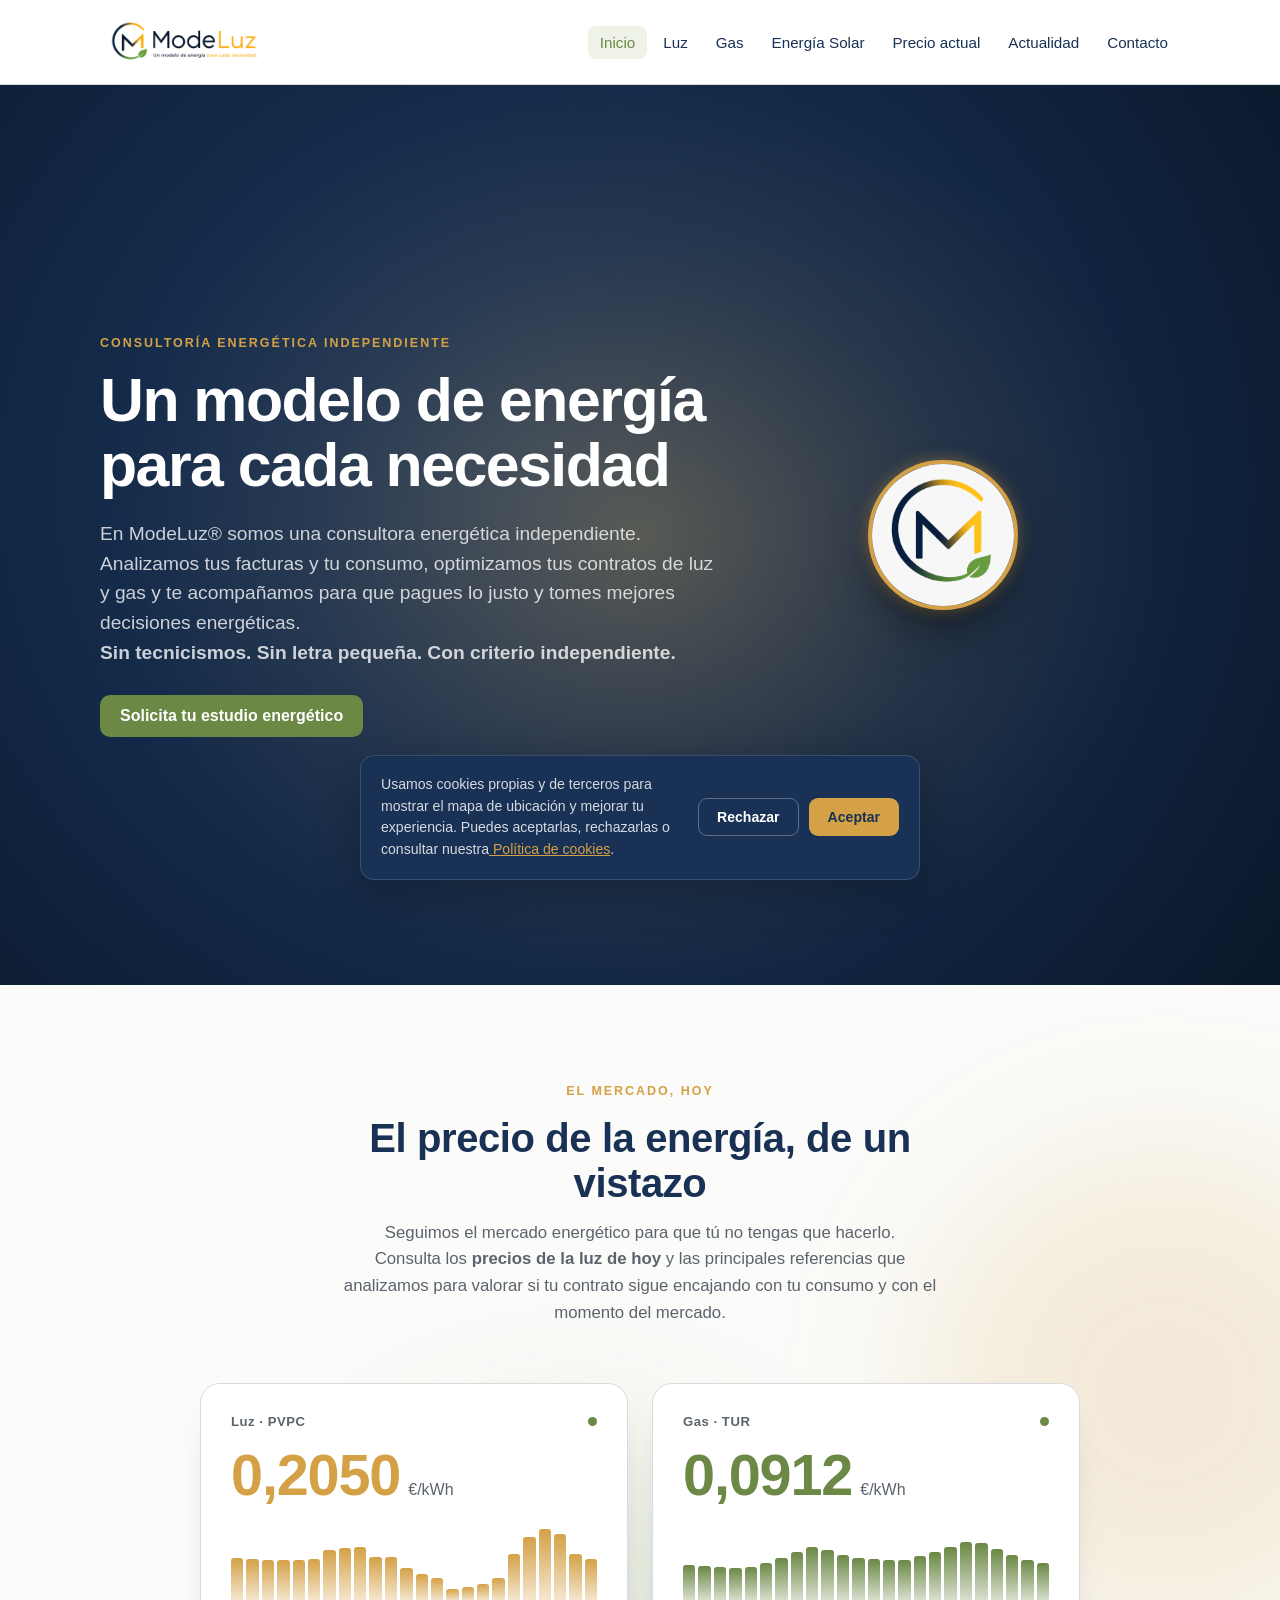
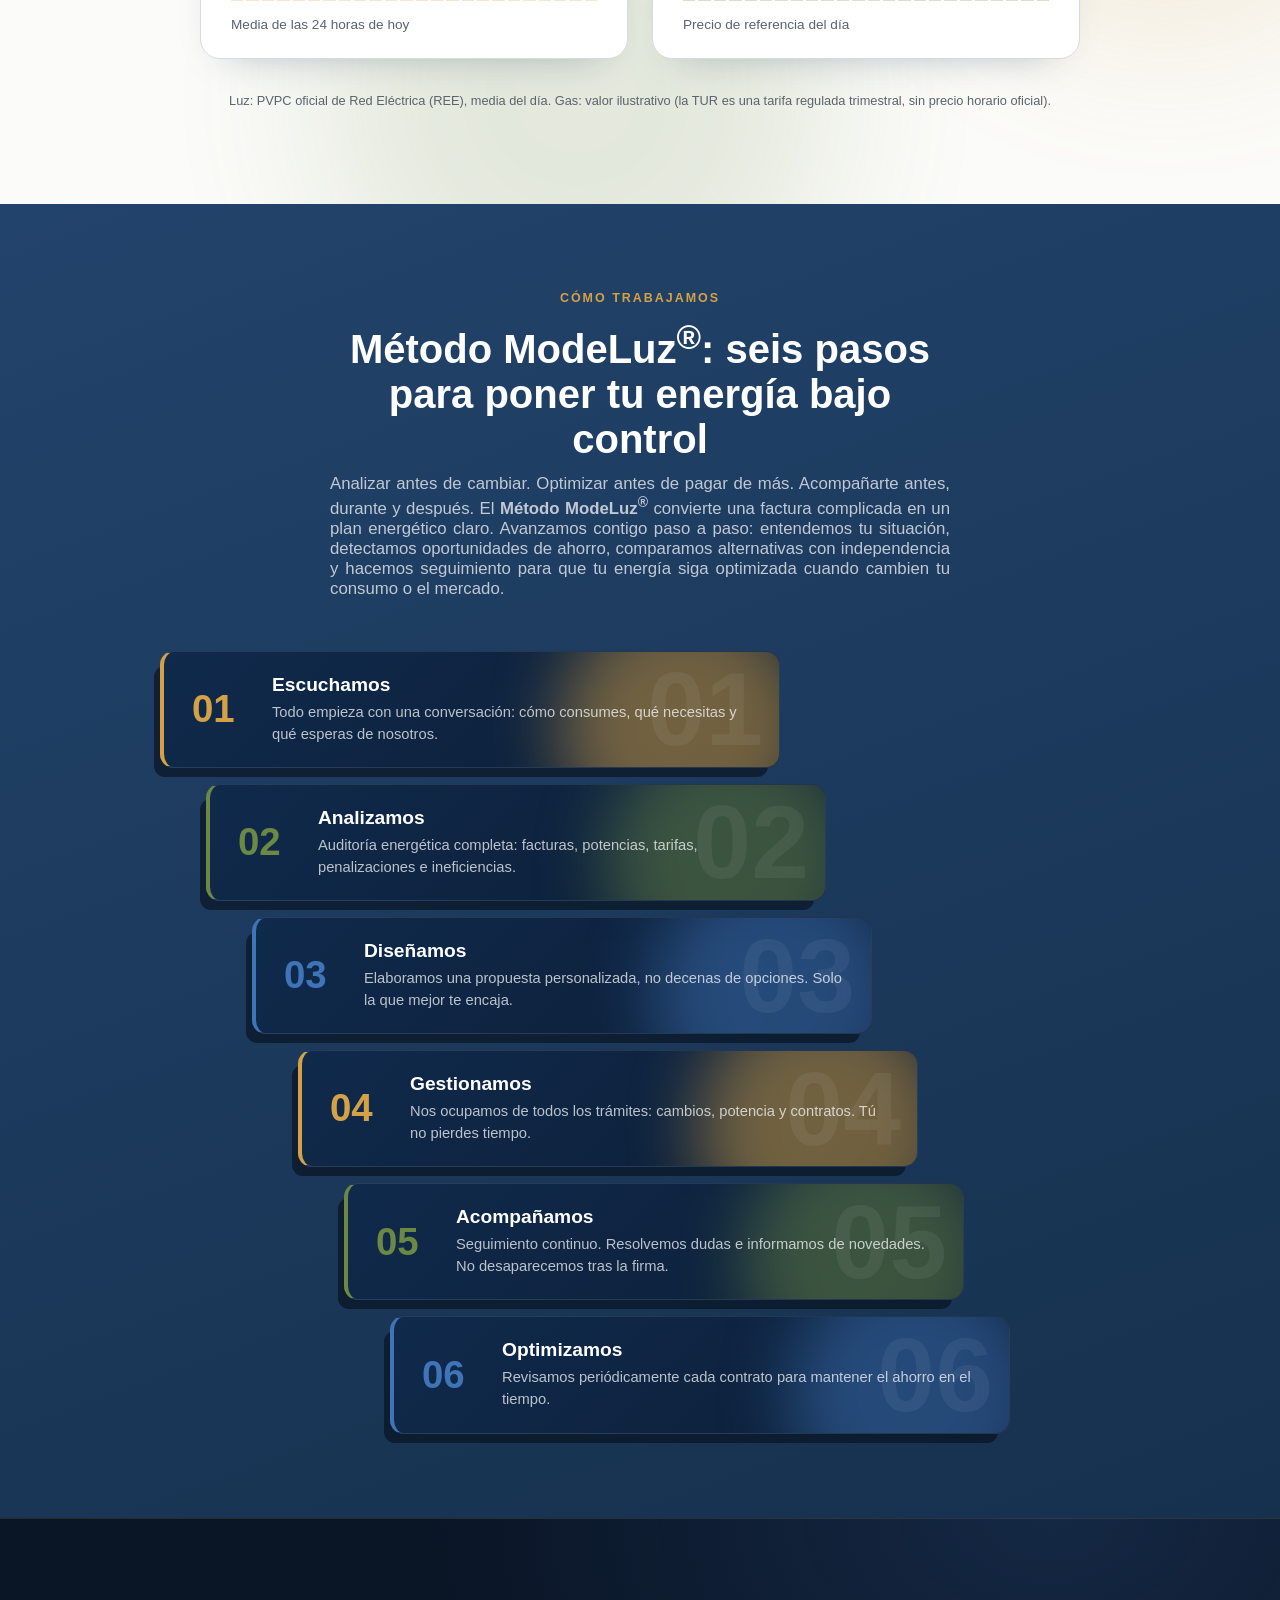
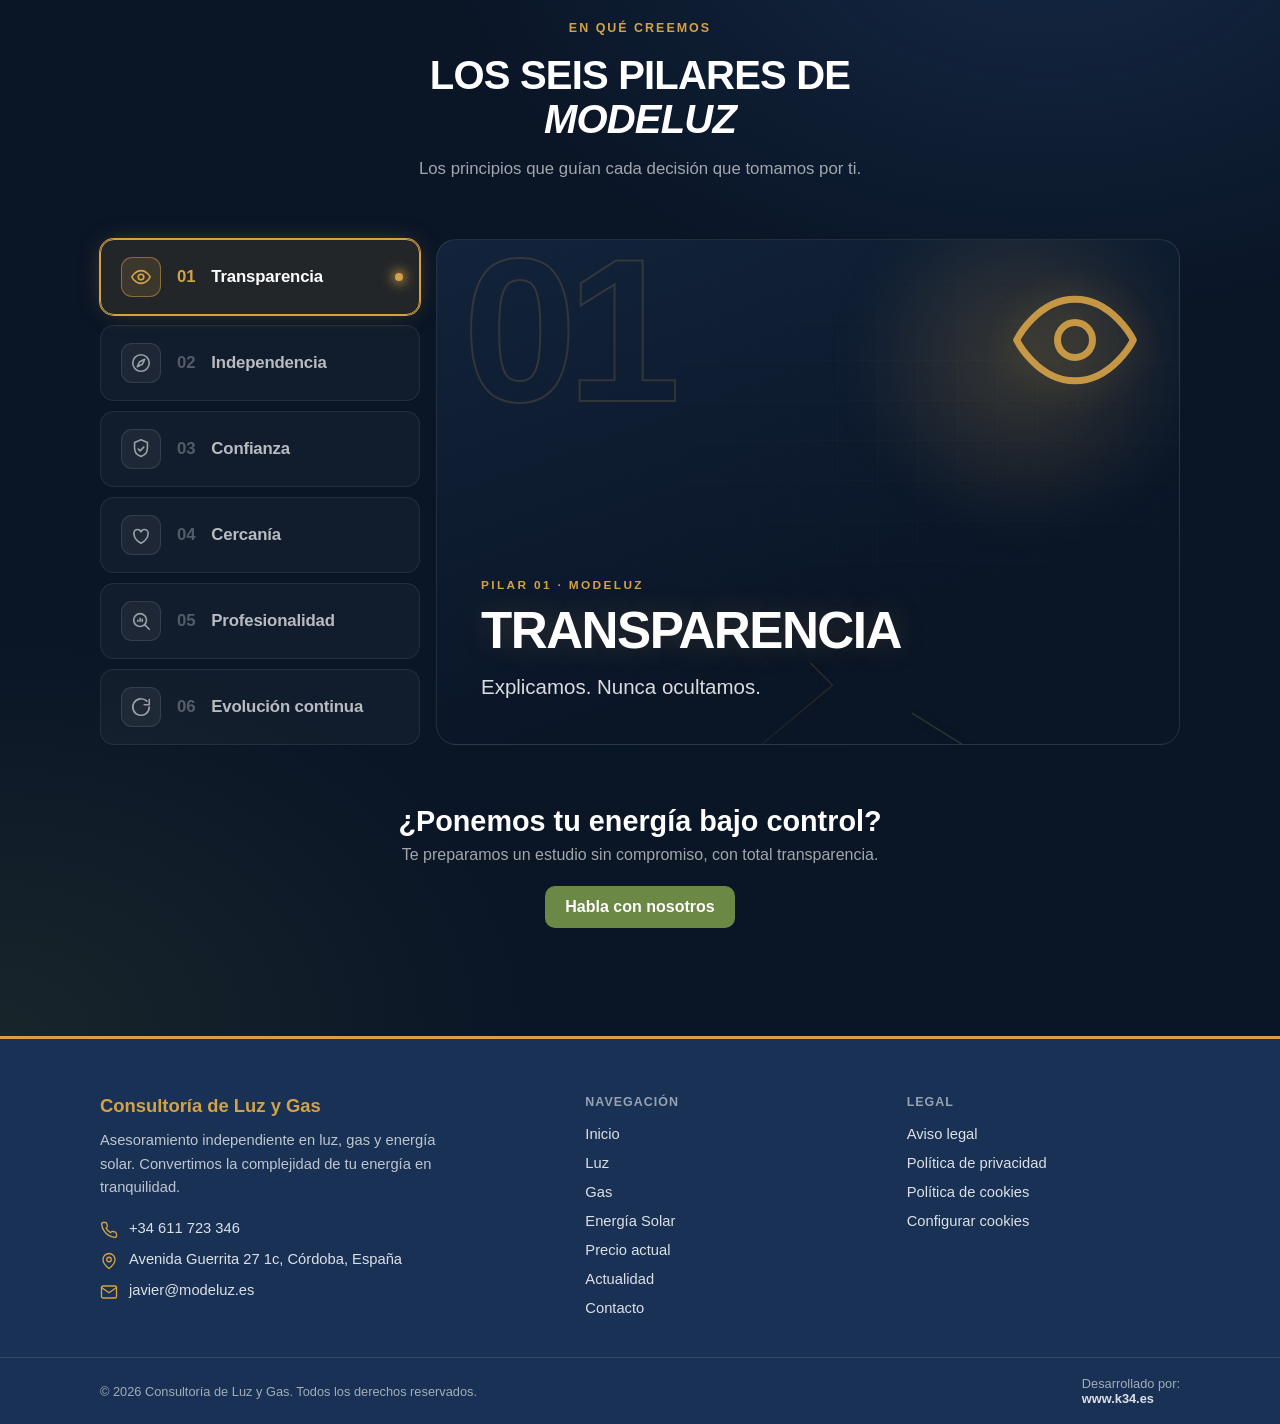
==== commit fd73dbb9: "Web ModeLuz — actualización build" ====
--- a/index.html
+++ b/index.html
@@ -1 +1,2 @@
-<!DOCTYPE html><html lang="es" data-astro-cid-ju4pidww><head><meta charset="utf-8"><meta name="viewport" content="width=device-width"><link rel="icon" type="image/svg+xml" href="/modeluz/favicon.svg"><link rel="icon" href="/modeluz/favicon.ico"><meta name="generator" content="Astro v7.1.6"><meta name="description" content="Consultoría independiente de luz, gas y energía solar. Optimiza tus tarifas y reduce tu factura energética."><title>Consultora energética independiente de luz y gas | ModeLuz</title><link rel="stylesheet" href="/modeluz/_astro/Layout.282fKdXa.css"><link rel="stylesheet" href="/modeluz/_astro/index.Buf_PE7e.css"></head><body data-astro-cid-ju4pidww><header class="site-header" data-astro-cid-wpvy4v7s><nav class="nav" aria-label="Navegación principal" data-astro-cid-wpvy4v7s><a class="brand" href="/modeluz/" aria-label="Consultoría de Luz y Gas" data-astro-cid-wpvy4v7s><img src="/modeluz/brand/logo-horizontal-light.jpg" alt="Consultoría de Luz y Gas" width="180" height="40" data-astro-cid-wpvy4v7s></a><input type="checkbox" id="nav-toggle" class="nav-toggle" hidden data-astro-cid-wpvy4v7s><label for="nav-toggle" class="nav-burger" aria-label="Abrir menú" data-astro-cid-wpvy4v7s><span data-astro-cid-wpvy4v7s></span><span data-astro-cid-wpvy4v7s></span><span data-astro-cid-wpvy4v7s></span></label><ul class="nav-links" data-astro-cid-wpvy4v7s><li data-astro-cid-wpvy4v7s><a href="/modeluz/" class="nav-link active" aria-current="page" data-astro-cid-wpvy4v7s>Inicio</a></li><li data-astro-cid-wpvy4v7s><a href="/modeluz/luz" class="nav-link" data-astro-cid-wpvy4v7s>Luz</a></li><li data-astro-cid-wpvy4v7s><a href="/modeluz/gas" class="nav-link" data-astro-cid-wpvy4v7s>Gas</a></li><li data-astro-cid-wpvy4v7s><a href="/modeluz/energia-solar" class="nav-link" data-astro-cid-wpvy4v7s>Energía Solar</a></li><li data-astro-cid-wpvy4v7s><a href="/modeluz/precio-actual" class="nav-link" data-astro-cid-wpvy4v7s>Precio actual</a></li><li data-astro-cid-wpvy4v7s><a href="/modeluz/actualidad" class="nav-link" data-astro-cid-wpvy4v7s>Actualidad</a></li><li data-astro-cid-wpvy4v7s><a href="/modeluz/contacto" class="nav-link" data-astro-cid-wpvy4v7s>Contacto</a></li></ul></nav></header><main class="site-main" data-astro-cid-ju4pidww><section class="hero" data-astro-cid-lcdefpme><div class="hero-card fill" data-astro-cid-v2efxrbs><svg class="hero-card-bg" viewBox="0 0 420 400" preserveAspectRatio="xMidYMid slice" aria-hidden="true" data-astro-cid-v2efxrbs><defs data-astro-cid-v2efxrbs><radialGradient id="cardBg" cx="42%" cy="46%" r="75%" data-astro-cid-v2efxrbs><stop offset="0%" stop-color="#1d3a63" data-astro-cid-v2efxrbs></stop><stop offset="55%" stop-color="#122744" data-astro-cid-v2efxrbs></stop><stop offset="100%" stop-color="#0a1526" data-astro-cid-v2efxrbs></stop></radialGradient><radialGradient id="cardGlow" cx="50%" cy="50%" r="50%" data-astro-cid-v2efxrbs><stop offset="0%" stop-color="#F4B740" stop-opacity="0.28" data-astro-cid-v2efxrbs></stop><stop offset="60%" stop-color="#E79A2A" stop-opacity="0.08" data-astro-cid-v2efxrbs></stop><stop offset="100%" stop-color="#E79A2A" stop-opacity="0" data-astro-cid-v2efxrbs></stop></radialGradient></defs><rect x="0" y="0" width="420" height="400" fill="url(#cardBg)" data-astro-cid-v2efxrbs></rect><ellipse class="card-glow" cx="210" cy="200" rx="175" ry="150" fill="url(#cardGlow)" data-astro-cid-v2efxrbs></ellipse><circle class="p" cx="70" cy="90" r="2" fill="#F6C664" style="animation-duration:6s;animation-delay:0s" data-astro-cid-v2efxrbs></circle><circle class="p" cx="350" cy="110" r="1.6" fill="#FBEED0" style="animation-duration:7.5s;animation-delay:-2s" data-astro-cid-v2efxrbs></circle><circle class="p" cx="110" cy="300" r="1.8" fill="#F6C664" style="animation-duration:6.8s;animation-delay:-3.5s" data-astro-cid-v2efxrbs></circle><circle class="p" cx="330" cy="300" r="1.5" fill="#FBEED0" style="animation-duration:8s;animation-delay:-1.2s" data-astro-cid-v2efxrbs></circle><circle class="p" cx="200" cy="60" r="1.7" fill="#F6C664" style="animation-duration:7s;animation-delay:-4s" data-astro-cid-v2efxrbs></circle><circle class="p" cx="210" cy="340" r="2.1" fill="#FBEED0" style="animation-duration:6.4s;animation-delay:-0.5s" data-astro-cid-v2efxrbs></circle><circle class="p" cx="90" cy="200" r="1.4" fill="#F6C664" style="animation-duration:7.8s;animation-delay:-2.8s" data-astro-cid-v2efxrbs></circle><circle class="p" cx="350" cy="210" r="1.9" fill="#FBEED0" style="animation-duration:6.6s;animation-delay:-5s" data-astro-cid-v2efxrbs></circle><circle class="p" cx="150" cy="110" r="1.3" fill="#F6C664" style="animation-duration:8.2s;animation-delay:-1.8s" data-astro-cid-v2efxrbs></circle><circle class="p" cx="285" cy="130" r="1.6" fill="#FBEED0" style="animation-duration:7.2s;animation-delay:-3s" data-astro-cid-v2efxrbs></circle><circle class="p" cx="315" cy="270" r="2" fill="#F6C664" style="animation-duration:6.9s;animation-delay:-4.6s" data-astro-cid-v2efxrbs></circle><circle class="p" cx="120" cy="260" r="1.5" fill="#FBEED0" style="animation-duration:7.6s;animation-delay:-0.9s" data-astro-cid-v2efxrbs></circle><circle class="p" cx="255" cy="320" r="1.4" fill="#F6C664" style="animation-duration:8s;animation-delay:-2.4s" data-astro-cid-v2efxrbs></circle><circle class="p" cx="385" cy="250" r="1.7" fill="#FBEED0" style="animation-duration:6.3s;animation-delay:-3.9s" data-astro-cid-v2efxrbs></circle><circle class="p" cx="45" cy="150" r="1.5" fill="#F6C664" style="animation-duration:7.1s;animation-delay:-1.5s" data-astro-cid-v2efxrbs></circle><circle class="p" cx="200" cy="200" r="1.3" fill="#FBEED0" style="animation-duration:8.4s;animation-delay:-5.5s" data-astro-cid-v2efxrbs></circle></svg><div class="hero-card-content" data-astro-cid-v2efxrbs></div></div><div class="container hero-inner" data-astro-cid-lcdefpme><div class="hero-copy" data-astro-cid-lcdefpme><span class="eyebrow reveal" data-astro-cid-lcdefpme>Consultoría energética independiente</span><h1 class="hero-title reveal" data-delay="1" data-astro-cid-lcdefpme>Paga solo por la energía que necesitas</h1><p class="hero-sub reveal" data-delay="2" data-astro-cid-lcdefpme>Analizamos tu factura de luz y gas, comparamos el mercado y te asesoramos sin coste para que ahorres cada mes. También te ayudamos a dar el salto a la energía solar.</p><div class="hero-cta reveal" data-delay="3" data-astro-cid-lcdefpme><a class="btn btn-primary" href="/modeluz/contacto" data-astro-cid-lcdefpme>Solicita tu estudio energético</a><!--	<a class="btn btn-ghost" href="/precio-actual">Ver precio actual</a>  --></div></div><div class="hero-art reveal" data-delay="2" data-astro-cid-lcdefpme><div class="hero-logo" data-astro-cid-66u3kelc><img src="/modeluz/brand/logo-mark.jpg" alt="ModeLuz" width="240" height="240" data-astro-cid-66u3kelc></div></div></div></section><section class="precios" id="precios" data-astro-cid-lcdefpme><div class="aurora" aria-hidden="true" data-astro-cid-lcdefpme><span class="blob blob-gold" data-astro-cid-lcdefpme></span><span class="blob blob-green" data-astro-cid-lcdefpme></span></div><div class="container" data-astro-cid-lcdefpme><header class="sec-head reveal" data-astro-cid-lcdefpme><span class="eyebrow eyebrow-light" data-astro-cid-lcdefpme>El mercado, hoy</span><h2 data-astro-cid-lcdefpme>El precio de la energía, de un vistazo</h2><p data-astro-cid-lcdefpme>Seguimos el mercado por ti. Estos son los precios de referencia de hoy — la base desde la que analizamos si tu contrato sigue siendo el adecuado.</p></header><div class="precio-grid" data-astro-cid-lcdefpme><!-- Luz --><article class="precio-card reveal" data-accent="luz" data-astro-cid-lcdefpme><div class="precio-top" data-astro-cid-lcdefpme><span class="precio-tag" data-astro-cid-lcdefpme>Luz · PVPC</span><span class="precio-dot" data-astro-cid-lcdefpme></span></div><div class="precio-value" data-astro-cid-lcdefpme><span class="counter" data-target="0.1725" data-decimals="4" data-astro-cid-lcdefpme>0,0000</span><span class="precio-unit" data-astro-cid-lcdefpme>€/kWh</span></div><div class="bars" data-bars="luz" data-astro-cid-lcdefpme><span style="--h:0.5709796880260353" data-astro-cid-lcdefpme></span><span style="--h:0.538744248681405" data-astro-cid-lcdefpme></span><span style="--h:0.4907698350353496" data-astro-cid-lcdefpme></span><span style="--h:0.462462125462911" data-astro-cid-lcdefpme></span><span style="--h:0.46770845023005275" data-astro-cid-lcdefpme></span><span style="--h:0.5138312198406464" data-astro-cid-lcdefpme></span><span style="--h:0.5779093255526877" data-astro-cid-lcdefpme></span><span style="--h:0.6682190551004377" data-astro-cid-lcdefpme></span><span style="--h:0.666535742340927" data-astro-cid-lcdefpme></span><span style="--h:0.35529121310739536" data-astro-cid-lcdefpme></span><span style="--h:0.2865278868813826" data-astro-cid-lcdefpme></span><span style="--h:0.2903433958029402" data-astro-cid-lcdefpme></span><span style="--h:0.2903714510155987" data-astro-cid-lcdefpme></span><span style="--h:0.2904556166535742" data-astro-cid-lcdefpme></span><span style="--h:0.09673437324654921" data-astro-cid-lcdefpme></span><span style="--h:0.10332734822129953" data-astro-cid-lcdefpme></span><span style="--h:0.10296263045673888" data-astro-cid-lcdefpme></span><span style="--h:0.11676579508472675" data-astro-cid-lcdefpme></span><span style="--h:0.5081921220962855" data-astro-cid-lcdefpme></span><span style="--h:0.8449668948490631" data-astro-cid-lcdefpme></span><span style="--h:0.9644540455616655" data-astro-cid-lcdefpme></span><span style="--h:1" data-astro-cid-lcdefpme></span><span style="--h:0.7209628548984401" data-astro-cid-lcdefpme></span><span style="--h:0.6848838514195938" data-astro-cid-lcdefpme></span></div><p class="precio-foot" data-astro-cid-lcdefpme>Media de las 24 horas de hoy</p></article><!-- Gas --><article class="precio-card reveal" data-delay="1" data-accent="gas" data-astro-cid-lcdefpme><div class="precio-top" data-astro-cid-lcdefpme><span class="precio-tag" data-astro-cid-lcdefpme>Gas · TUR</span><span class="precio-dot" data-astro-cid-lcdefpme></span></div><div class="precio-value" data-astro-cid-lcdefpme><span class="counter" data-target="0.0912" data-decimals="4" data-astro-cid-lcdefpme>0,0000</span><span class="precio-unit" data-astro-cid-lcdefpme>€/kWh</span></div><div class="bars" data-bars="gas" data-astro-cid-lcdefpme><span style="--h:0.5" data-astro-cid-lcdefpme></span><span style="--h:0.48" data-astro-cid-lcdefpme></span><span style="--h:0.47" data-astro-cid-lcdefpme></span><span style="--h:0.46" data-astro-cid-lcdefpme></span><span style="--h:0.47" data-astro-cid-lcdefpme></span><span style="--h:0.52" data-astro-cid-lcdefpme></span><span style="--h:0.6" data-astro-cid-lcdefpme></span><span style="--h:0.68" data-astro-cid-lcdefpme></span><span style="--h:0.74" data-astro-cid-lcdefpme></span><span style="--h:0.7" data-astro-cid-lcdefpme></span><span style="--h:0.64" data-astro-cid-lcdefpme></span><span style="--h:0.6" data-astro-cid-lcdefpme></span><span style="--h:0.58" data-astro-cid-lcdefpme></span><span style="--h:0.56" data-astro-cid-lcdefpme></span><span style="--h:0.57" data-astro-cid-lcdefpme></span><span style="--h:0.62" data-astro-cid-lcdefpme></span><span style="--h:0.68" data-astro-cid-lcdefpme></span><span style="--h:0.75" data-astro-cid-lcdefpme></span><span style="--h:0.82" data-astro-cid-lcdefpme></span><span style="--h:0.8" data-astro-cid-lcdefpme></span><span style="--h:0.72" data-astro-cid-lcdefpme></span><span style="--h:0.64" data-astro-cid-lcdefpme></span><span style="--h:0.56" data-astro-cid-lcdefpme></span><span style="--h:0.52" data-astro-cid-lcdefpme></span></div><p class="precio-foot" data-astro-cid-lcdefpme>Precio de referencia del día</p></article></div><p class="precio-note reveal" data-astro-cid-lcdefpme>Luz: PVPC oficial de Red Eléctrica (REE), media del día. Gas: valor ilustrativo (la TUR es una tarifa regulada trimestral, sin precio horario oficial).</p></div></section><section class="p3" data-reveal data-astro-cid-ju257vrg><div class="container" data-astro-cid-ju257vrg><header class="head" data-astro-cid-ju257vrg><span class="eyebrow" data-astro-cid-ju257vrg>Cómo trabajamos</span><h2 data-astro-cid-ju257vrg>Método ModeLuz<sup>®</sup></h2><p style="text-align: justify" data-astro-cid-ju257vrg>Cada fase es un peldaño. Subimos contigo, paso a paso, hacia el ahorro sostenible.</p></header><div class="stairs" data-astro-cid-ju257vrg><div class="step" style="--i:0" data-astro-cid-ju257vrg><span class="step-blob" aria-hidden="true" data-astro-cid-ju257vrg></span><span class="step-bignum" aria-hidden="true" data-astro-cid-ju257vrg>01</span><span class="step-num" data-astro-cid-ju257vrg>01</span><div class="step-body" data-astro-cid-ju257vrg><h3 data-astro-cid-ju257vrg>Escuchamos</h3><p data-astro-cid-ju257vrg>Todo empieza con una conversación: cómo consumes, qué necesitas y qué esperas de nosotros.</p></div></div><div class="step" style="--i:1" data-astro-cid-ju257vrg><span class="step-blob" aria-hidden="true" data-astro-cid-ju257vrg></span><span class="step-bignum" aria-hidden="true" data-astro-cid-ju257vrg>02</span><span class="step-num" data-astro-cid-ju257vrg>02</span><div class="step-body" data-astro-cid-ju257vrg><h3 data-astro-cid-ju257vrg>Analizamos</h3><p data-astro-cid-ju257vrg>Auditoría energética completa: facturas, potencias, tarifas, penalizaciones e ineficiencias.</p></div></div><div class="step" style="--i:2" data-astro-cid-ju257vrg><span class="step-blob" aria-hidden="true" data-astro-cid-ju257vrg></span><span class="step-bignum" aria-hidden="true" data-astro-cid-ju257vrg>03</span><span class="step-num" data-astro-cid-ju257vrg>03</span><div class="step-body" data-astro-cid-ju257vrg><h3 data-astro-cid-ju257vrg>Diseñamos</h3><p data-astro-cid-ju257vrg>Elaboramos una propuesta personalizada, no decenas de opciones. Solo la que mejor te encaja.</p></div></div><div class="step" style="--i:3" data-astro-cid-ju257vrg><span class="step-blob" aria-hidden="true" data-astro-cid-ju257vrg></span><span class="step-bignum" aria-hidden="true" data-astro-cid-ju257vrg>04</span><span class="step-num" data-astro-cid-ju257vrg>04</span><div class="step-body" data-astro-cid-ju257vrg><h3 data-astro-cid-ju257vrg>Gestionamos</h3><p data-astro-cid-ju257vrg>Nos ocupamos de todos los trámites: cambios, potencia y contratos. Tú no pierdes tiempo.</p></div></div><div class="step" style="--i:4" data-astro-cid-ju257vrg><span class="step-blob" aria-hidden="true" data-astro-cid-ju257vrg></span><span class="step-bignum" aria-hidden="true" data-astro-cid-ju257vrg>05</span><span class="step-num" data-astro-cid-ju257vrg>05</span><div class="step-body" data-astro-cid-ju257vrg><h3 data-astro-cid-ju257vrg>Acompañamos</h3><p data-astro-cid-ju257vrg>Seguimiento continuo. Resolvemos dudas e informamos de novedades. No desaparecemos tras la firma.</p></div></div><div class="step" style="--i:5" data-astro-cid-ju257vrg><span class="step-blob" aria-hidden="true" data-astro-cid-ju257vrg></span><span class="step-bignum" aria-hidden="true" data-astro-cid-ju257vrg>06</span><span class="step-num" data-astro-cid-ju257vrg>06</span><div class="step-body" data-astro-cid-ju257vrg><h3 data-astro-cid-ju257vrg>Optimizamos</h3><p data-astro-cid-ju257vrg>Revisamos periódicamente cada contrato para mantener el ahorro en el tiempo.</p></div></div></div></div></section><script type="module">var e=new IntersectionObserver(t=>{for(let n of t)n.isIntersecting&&(n.target.classList.add(`in`),e.unobserve(n.target))},{threshold:.2});document.querySelectorAll(`.p3[data-reveal]`).forEach(t=>e.observe(t));</script><section class="pilares pilares-c" id="pilares" data-astro-cid-lcdefpme><div class="pilares-bg" aria-hidden="true" data-astro-cid-lcdefpme></div><div class="container" data-astro-cid-lcdefpme><header class="sec-head reveal" data-astro-cid-lcdefpme><span class="eyebrow" data-astro-cid-lcdefpme>En qué creemos</span><h2 data-astro-cid-lcdefpme>Los seis pilares de <em>ModeLuz</em></h2><p data-astro-cid-lcdefpme>Los principios que guían cada decisión que tomamos por ti.</p></header><div class="pilar-panel reveal" data-astro-cid-lcdefpme><nav class="pilar-tabs" id="pilar-tabs" role="tablist" aria-label="Pilares de ModeLuz" data-astro-cid-lcdefpme><button type="button" class="pilar-tab active" role="tab" aria-selected="true" data-num="01" data-title="Transparencia" data-desc="Explicamos. Nunca ocultamos." data-astro-cid-lcdefpme><span class="pilar-ico" data-astro-cid-lcdefpme><svg class="pi" viewBox="0 0 24 24" fill="none" stroke="currentColor" stroke-width="1.8" stroke-linecap="round" stroke-linejoin="round" aria-hidden="true"><path d="M2 12s3.5-7 10-7 10 7 10 7-3.5 7-10 7-10-7-10-7z"></path><circle cx="12" cy="12" r="3"></circle></svg></span><span class="tnum" data-astro-cid-lcdefpme>01</span><span data-astro-cid-lcdefpme>Transparencia</span></button><button type="button" class="pilar-tab" role="tab" aria-selected="false" data-num="02" data-title="Independencia" data-desc="Pensamos en el cliente, no en una compañía." data-astro-cid-lcdefpme><span class="pilar-ico" data-astro-cid-lcdefpme><svg class="pi" viewBox="0 0 24 24" fill="none" stroke="currentColor" stroke-width="1.8" stroke-linecap="round" stroke-linejoin="round" aria-hidden="true"><circle cx="12" cy="12" r="9"></circle><path d="M16 8l-2.6 5.4L8 16l2.6-5.4L16 8z"></path></svg></span><span class="tnum" data-astro-cid-lcdefpme>02</span><span data-astro-cid-lcdefpme>Independencia</span></button><button type="button" class="pilar-tab" role="tab" aria-selected="false" data-num="03" data-title="Confianza" data-desc="Cumplimos lo que prometemos. Sin falsas expectativas." data-astro-cid-lcdefpme><span class="pilar-ico" data-astro-cid-lcdefpme><svg class="pi" viewBox="0 0 24 24" fill="none" stroke="currentColor" stroke-width="1.8" stroke-linecap="round" stroke-linejoin="round" aria-hidden="true"><path d="M12 2l7 3v6c0 4.5-3 8-7 9-4-1-7-4.5-7-9V5l7-3z"></path><path d="M9 12l2 2 4-4"></path></svg></span><span class="tnum" data-astro-cid-lcdefpme>03</span><span data-astro-cid-lcdefpme>Confianza</span></button><button type="button" class="pilar-tab" role="tab" aria-selected="false" data-num="04" data-title="Cercanía" data-desc="Tratamos personas, no contratos." data-astro-cid-lcdefpme><span class="pilar-ico" data-astro-cid-lcdefpme><svg class="pi" viewBox="0 0 24 24" fill="none" stroke="currentColor" stroke-width="1.8" stroke-linecap="round" stroke-linejoin="round" aria-hidden="true"><path d="M12 21c-4.2-2.6-7.5-5.7-7.5-9.4A3.7 3.7 0 0 1 12 8.6a3.7 3.7 0 0 1 7.5 3C19.5 15.3 16.2 18.4 12 21z"></path></svg></span><span class="tnum" data-astro-cid-lcdefpme>04</span><span data-astro-cid-lcdefpme>Cercanía</span></button><button type="button" class="pilar-tab" role="tab" aria-selected="false" data-num="05" data-title="Profesionalidad" data-desc="Analizamos antes de recomendar. Siempre." data-astro-cid-lcdefpme><span class="pilar-ico" data-astro-cid-lcdefpme><svg class="pi" viewBox="0 0 24 24" fill="none" stroke="currentColor" stroke-width="1.8" stroke-linecap="round" stroke-linejoin="round" aria-hidden="true"><circle cx="11" cy="11" r="7"></circle><path d="m21 21-4.3-4.3"></path><path d="M8.6 12.4v-1.2M11 12.4V9.2M13.4 12.4v-2.2"></path></svg></span><span class="tnum" data-astro-cid-lcdefpme>05</span><span data-astro-cid-lcdefpme>Profesionalidad</span></button><button type="button" class="pilar-tab" role="tab" aria-selected="false" data-num="06" data-title="Evolución continua" data-desc="Revisamos, optimizamos y mejoramos." data-astro-cid-lcdefpme><span class="pilar-ico" data-astro-cid-lcdefpme><svg class="pi" viewBox="0 0 24 24" fill="none" stroke="currentColor" stroke-width="1.8" stroke-linecap="round" stroke-linejoin="round" aria-hidden="true"><path d="M21 12a9 9 0 1 1-2.64-6.36"></path><polyline points="21 4 21 9.5 15.5 9.5"></polyline></svg></span><span class="tnum" data-astro-cid-lcdefpme>06</span><span data-astro-cid-lcdefpme>Evolución continua</span></button></nav><div class="pilar-stage" data-astro-cid-lcdefpme><svg class="pilar-volt" viewBox="0 0 600 480" preserveAspectRatio="xMidYMid slice" aria-hidden="true" data-astro-cid-lcdefpme><defs data-astro-cid-lcdefpme><linearGradient id="voltGold" x1="0" y1="0" x2="0.25" y2="1" data-astro-cid-lcdefpme><stop offset="0%" stop-color="#d4a147" stop-opacity="0" data-astro-cid-lcdefpme></stop><stop offset="50%" stop-color="#d4a147" stop-opacity="0.5" data-astro-cid-lcdefpme></stop><stop offset="100%" stop-color="#d4a147" stop-opacity="0" data-astro-cid-lcdefpme></stop></linearGradient><linearGradient id="voltGreen" x1="0" y1="0" x2="-0.25" y2="1" data-astro-cid-lcdefpme><stop offset="0%" stop-color="#6b8845" stop-opacity="0" data-astro-cid-lcdefpme></stop><stop offset="50%" stop-color="#6b8845" stop-opacity="0.45" data-astro-cid-lcdefpme></stop><stop offset="100%" stop-color="#6b8845" stop-opacity="0" data-astro-cid-lcdefpme></stop></linearGradient><linearGradient id="voltBlue" x1="0" y1="0" x2="0" y2="1" data-astro-cid-lcdefpme><stop offset="0%" stop-color="#3f74b8" stop-opacity="0" data-astro-cid-lcdefpme></stop><stop offset="50%" stop-color="#3f74b8" stop-opacity="0.4" data-astro-cid-lcdefpme></stop><stop offset="100%" stop-color="#3f74b8" stop-opacity="0" data-astro-cid-lcdefpme></stop></linearGradient></defs><polyline class="bolt" stroke="url(#voltGold)" points="80,0 220,150 150,190 320,360 260,410 440,480" data-astro-cid-lcdefpme></polyline><polyline class="bolt b2" stroke="url(#voltGreen)" points="600,40 470,170 540,220 380,380 460,430 300,480" data-astro-cid-lcdefpme></polyline><polyline class="bolt b3" stroke="url(#voltBlue)" points="520,0 430,120 500,150 420,300" data-astro-cid-lcdefpme></polyline></svg><span class="pilar-charged" aria-hidden="true" data-astro-cid-lcdefpme></span><span class="pilar-halo" aria-hidden="true" data-astro-cid-lcdefpme></span><div class="pilar-stage-art" id="pilar-stage-art" aria-hidden="true" data-astro-cid-lcdefpme><span class="psa active" data-idx="0" data-astro-cid-lcdefpme><svg class="pi" viewBox="0 0 24 24" fill="none" stroke="currentColor" stroke-width="1.8" stroke-linecap="round" stroke-linejoin="round" aria-hidden="true"><path d="M2 12s3.5-7 10-7 10 7 10 7-3.5 7-10 7-10-7-10-7z"></path><circle cx="12" cy="12" r="3"></circle></svg></span><span class="psa" data-idx="1" data-astro-cid-lcdefpme><svg class="pi" viewBox="0 0 24 24" fill="none" stroke="currentColor" stroke-width="1.8" stroke-linecap="round" stroke-linejoin="round" aria-hidden="true"><circle cx="12" cy="12" r="9"></circle><path d="M16 8l-2.6 5.4L8 16l2.6-5.4L16 8z"></path></svg></span><span class="psa" data-idx="2" data-astro-cid-lcdefpme><svg class="pi" viewBox="0 0 24 24" fill="none" stroke="currentColor" stroke-width="1.8" stroke-linecap="round" stroke-linejoin="round" aria-hidden="true"><path d="M12 2l7 3v6c0 4.5-3 8-7 9-4-1-7-4.5-7-9V5l7-3z"></path><path d="M9 12l2 2 4-4"></path></svg></span><span class="psa" data-idx="3" data-astro-cid-lcdefpme><svg class="pi" viewBox="0 0 24 24" fill="none" stroke="currentColor" stroke-width="1.8" stroke-linecap="round" stroke-linejoin="round" aria-hidden="true"><path d="M12 21c-4.2-2.6-7.5-5.7-7.5-9.4A3.7 3.7 0 0 1 12 8.6a3.7 3.7 0 0 1 7.5 3C19.5 15.3 16.2 18.4 12 21z"></path></svg></span><span class="psa" data-idx="4" data-astro-cid-lcdefpme><svg class="pi" viewBox="0 0 24 24" fill="none" stroke="currentColor" stroke-width="1.8" stroke-linecap="round" stroke-linejoin="round" aria-hidden="true"><circle cx="11" cy="11" r="7"></circle><path d="m21 21-4.3-4.3"></path><path d="M8.6 12.4v-1.2M11 12.4V9.2M13.4 12.4v-2.2"></path></svg></span><span class="psa" data-idx="5" data-astro-cid-lcdefpme><svg class="pi" viewBox="0 0 24 24" fill="none" stroke="currentColor" stroke-width="1.8" stroke-linecap="round" stroke-linejoin="round" aria-hidden="true"><path d="M21 12a9 9 0 1 1-2.64-6.36"></path><polyline points="21 4 21 9.5 15.5 9.5"></polyline></svg></span></div><span class="pilar-mega" id="pilar-mega" aria-hidden="true" data-astro-cid-lcdefpme>01</span><div class="pilar-cap" id="pilar-cap" data-astro-cid-lcdefpme><div class="pilar-over" id="pilar-over" data-astro-cid-lcdefpme>Pilar 01 · ModeLuz</div><h3 id="pilar-title" data-astro-cid-lcdefpme>Transparencia</h3><p id="pilar-desc" data-astro-cid-lcdefpme>Explicamos. Nunca ocultamos.</p></div></div></div><div class="pilar-cta reveal" data-astro-cid-lcdefpme><h3 data-astro-cid-lcdefpme>¿Ponemos tu energía bajo control?</h3><p data-astro-cid-lcdefpme>Te preparamos un estudio sin compromiso, con total transparencia.</p><a class="btn btn-primary" href="/modeluz/contacto" data-astro-cid-lcdefpme>Habla con nosotros</a></div></div></section></main><footer class="site-footer" data-astro-cid-jo6i4kqk><div class="footer-inner" data-astro-cid-jo6i4kqk><div class="footer-brand" data-astro-cid-jo6i4kqk><span class="footer-name" data-astro-cid-jo6i4kqk>Consultoría de Luz y Gas</span><p class="footer-tagline" data-astro-cid-jo6i4kqk>Asesoramiento independiente en luz, gas y energía solar. Convertimos la complejidad de tu energía en tranquilidad.</p><ul class="footer-contact" data-astro-cid-jo6i4kqk><li data-astro-cid-jo6i4kqk><span class="footer-contact-ico" aria-hidden="true" data-astro-cid-jo6i4kqk><svg viewBox="0 0 24 24" fill="none" stroke="currentColor" stroke-width="1.8" stroke-linecap="round" stroke-linejoin="round" data-astro-cid-jo6i4kqk><path d="M22 16.9v3a2 2 0 0 1-2.2 2 19.8 19.8 0 0 1-8.6-3.1 19.5 19.5 0 0 1-6-6 19.8 19.8 0 0 1-3.1-8.7A2 2 0 0 1 4.1 2h3a2 2 0 0 1 2 1.7c.1.9.3 1.8.6 2.7a2 2 0 0 1-.5 2.1L8 9.6a16 16 0 0 0 6 6l1.1-1.1a2 2 0 0 1 2.1-.5c.9.3 1.8.5 2.7.6a2 2 0 0 1 1.7 2z" data-astro-cid-jo6i4kqk></path></svg></span><a href="tel:+34600000000" data-astro-cid-jo6i4kqk>+34 600 000 000</a></li><li data-astro-cid-jo6i4kqk><span class="footer-contact-ico" aria-hidden="true" data-astro-cid-jo6i4kqk><svg viewBox="0 0 24 24" fill="none" stroke="currentColor" stroke-width="1.8" stroke-linecap="round" stroke-linejoin="round" data-astro-cid-jo6i4kqk><path d="M20 10c0 6-8 12-8 12s-8-6-8-12a8 8 0 0 1 16 0z" data-astro-cid-jo6i4kqk></path><circle cx="12" cy="10" r="3" data-astro-cid-jo6i4kqk></circle></svg></span><a href="https://www.google.com/maps/search/?api=1&amp;query=Avenida%20Carlos%20III%2C%20C%C3%B3rdoba%2C%20Espa%C3%B1a" target="_blank" rel="noopener" data-astro-cid-jo6i4kqk>Avenida Carlos III, Córdoba, España</a></li><li data-astro-cid-jo6i4kqk><span class="footer-contact-ico" aria-hidden="true" data-astro-cid-jo6i4kqk><svg viewBox="0 0 24 24" fill="none" stroke="currentColor" stroke-width="1.8" stroke-linecap="round" stroke-linejoin="round" data-astro-cid-jo6i4kqk><rect x="2" y="4" width="20" height="16" rx="2" data-astro-cid-jo6i4kqk></rect><path d="m2 6 10 7 10-7" data-astro-cid-jo6i4kqk></path></svg></span><a href="mailto:hola@modeluz.es" data-astro-cid-jo6i4kqk>hola@modeluz.es</a></li></ul></div><nav class="footer-col" aria-label="Navegación del pie de página" data-astro-cid-jo6i4kqk><span class="footer-heading" data-astro-cid-jo6i4kqk>Navegación</span><ul data-astro-cid-jo6i4kqk><li data-astro-cid-jo6i4kqk><a href="/modeluz/" data-astro-cid-jo6i4kqk>Inicio</a></li><li data-astro-cid-jo6i4kqk><a href="/modeluz/luz" data-astro-cid-jo6i4kqk>Luz</a></li><li data-astro-cid-jo6i4kqk><a href="/modeluz/gas" data-astro-cid-jo6i4kqk>Gas</a></li><li data-astro-cid-jo6i4kqk><a href="/modeluz/energia-solar" data-astro-cid-jo6i4kqk>Energía Solar</a></li><li data-astro-cid-jo6i4kqk><a href="/modeluz/precio-actual" data-astro-cid-jo6i4kqk>Precio actual</a></li><li data-astro-cid-jo6i4kqk><a href="/modeluz/actualidad" data-astro-cid-jo6i4kqk>Actualidad</a></li><li data-astro-cid-jo6i4kqk><a href="/modeluz/contacto" data-astro-cid-jo6i4kqk>Contacto</a></li></ul></nav><nav class="footer-col" aria-label="Enlaces legales" data-astro-cid-jo6i4kqk><span class="footer-heading" data-astro-cid-jo6i4kqk>Legal</span><ul data-astro-cid-jo6i4kqk><li data-astro-cid-jo6i4kqk><a href="/modeluz/aviso-legal" data-astro-cid-jo6i4kqk>Aviso legal</a></li><li data-astro-cid-jo6i4kqk><a href="/modeluz/privacidad" data-astro-cid-jo6i4kqk>Política de privacidad</a></li><li data-astro-cid-jo6i4kqk><a href="/modeluz/cookies" data-astro-cid-jo6i4kqk>Política de cookies</a></li><li data-astro-cid-jo6i4kqk><button type="button" class="footer-linkbtn" data-cookie-open data-astro-cid-jo6i4kqk>Configurar cookies</button></li></ul></nav></div><div class="footer-bottom" data-astro-cid-jo6i4kqk><div class="footer-bottom-inner" data-astro-cid-jo6i4kqk><p data-astro-cid-jo6i4kqk>© 2026 Consultoría de Luz y Gas. Todos los derechos reservados.</p><p class="footer-credit" data-astro-cid-jo6i4kqk>Desarrollado por:<br data-astro-cid-jo6i4kqk><a href="https://www.k34.es" target="_blank" rel="noopener" data-astro-cid-jo6i4kqk>www.k34.es</a></p></div></div></footer><div id="cookie-banner" class="cookie-banner" role="dialog" aria-live="polite" aria-label="Aviso de cookies" hidden data-astro-cid-hq3mgpmn><div class="cookie-inner" data-astro-cid-hq3mgpmn><p class="cookie-text" data-astro-cid-hq3mgpmn>Usamos cookies propias y de terceros para mostrar el mapa de ubicación y mejorar tu experiencia. Puedes aceptarlas, rechazarlas o consultar nuestra<a href="/modeluz/cookies" data-astro-cid-hq3mgpmn> Política de cookies</a>.</p><div class="cookie-actions" data-astro-cid-hq3mgpmn><button type="button" class="cookie-btn cookie-reject" data-cookie-reject data-astro-cid-hq3mgpmn>Rechazar</button><button type="button" class="cookie-btn cookie-accept" data-cookie-accept data-astro-cid-hq3mgpmn>Aceptar</button></div></div></div><script type="module">var e=`ml-cookie-consent`,t=document.getElementById(`cookie-banner`);function n(){try{return localStorage.getItem(e)}catch{return null}}function r(n){try{localStorage.setItem(e,n)}catch{}document.documentElement.dataset.consent=n,t?.setAttribute(`hidden`,``),window.dispatchEvent(new CustomEvent(`ml-consent`,{detail:n}))}var i=n();i?document.documentElement.dataset.consent=i:t?.removeAttribute(`hidden`),t?.querySelector(`[data-cookie-accept]`)?.addEventListener(`click`,()=>r(`accepted`)),t?.querySelector(`[data-cookie-reject]`)?.addEventListener(`click`,()=>r(`rejected`)),document.querySelectorAll(`[data-cookie-open]`).forEach(e=>e.addEventListener(`click`,e=>{e.preventDefault(),t?.removeAttribute(`hidden`),t?.scrollIntoView({block:`nearest`})}));</script></body></html><script type="module">var e=e=>{let t=e.dataset.delay;t&&e.style.setProperty(`--d`,t)},t=new IntersectionObserver((e,t)=>{for(let r of e){if(!r.isIntersecting)continue;let e=r.target;e.classList.add(`in`),e.dataset.bars!==void 0&&e.querySelectorAll(`span`).forEach((e,t)=>e.style.setProperty(`--i`,String(t))),e.classList.contains(`counter`)&&n(e),t.unobserve(e)}},{threshold:.2});document.querySelectorAll(`.reveal, .bars, .counter`).forEach(n=>{e(n),t.observe(n)});function n(e){let t=parseFloat(e.dataset.target||`0`),n=parseInt(e.dataset.decimals||`0`,10);if(window.matchMedia(`(prefers-reduced-motion: reduce)`).matches){e.textContent=t.toLocaleString(`es-ES`,{minimumFractionDigits:n,maximumFractionDigits:n});return}let r=performance.now(),i=e=>e.toLocaleString(`es-ES`,{minimumFractionDigits:n,maximumFractionDigits:n}),a=n=>{let o=Math.min((n-r)/1400,1),s=1-(1-o)**3;e.textContent=i(t*s),o<1?requestAnimationFrame(a):e.textContent=i(t)};requestAnimationFrame(a)}</script><script type="module" src="/modeluz/_astro/index.astro_astro_type_script_index_1_lang.CG6aN47e.js"></script><script type="module">var e=Array.from(document.querySelectorAll(`.pilar-tab`)),t=document.getElementById(`pilar-mega`),n=document.getElementById(`pilar-cap`),r=document.getElementById(`pilar-over`),i=document.getElementById(`pilar-title`),a=document.getElementById(`pilar-desc`),o=Array.from(document.querySelectorAll(`.pilar-stage-art .psa`));function s(s){let c=e[s];if(!c||!t||!n||!r||!i||!a)return;e.forEach((e,t)=>{let n=t===s;e.classList.toggle(`active`,n),e.setAttribute(`aria-selected`,n?`true`:`false`)}),o.forEach((e,t)=>e.classList.toggle(`active`,t===s));let l=c.dataset.num??``;t.textContent=l,r.textContent=`Pilar ${l} · ModeLuz`,i.textContent=c.dataset.title??``,a.textContent=c.dataset.desc??``,n.classList.remove(`swap`),n.offsetWidth,n.classList.add(`swap`)}e.forEach((t,n)=>{t.addEventListener(`click`,()=>s(n)),t.addEventListener(`mouseenter`,()=>s(n)),t.addEventListener(`keydown`,t=>{if(t.key===`ArrowDown`||t.key===`ArrowRight`){t.preventDefault();let r=(n+1)%e.length;e[r].focus(),s(r)}else if(t.key===`ArrowUp`||t.key===`ArrowLeft`){t.preventDefault();let r=(n-1+e.length)%e.length;e[r].focus(),s(r)}})});</script>+<!DOCTYPE html><html lang="es" data-astro-cid-ju4pidww><head><meta charset="utf-8"><meta name="viewport" content="width=device-width"><link rel="icon" type="image/svg+xml" href="/favicon.svg"><link rel="icon" href="/favicon.ico"><meta name="generator" content="Astro v7.1.6"><meta name="description" content="ModeLuz · Consultoría energética independiente de luz y gas. Convertimos la complejidad de tu energía en tranquilidad."><title>Consultora energética independiente de luz y gas | ModeLuz</title><link rel="stylesheet" href="/_astro/Layout.mDOq6btt.css"><link rel="stylesheet" href="/_astro/index.Buf_PE7e.css"></head><body data-astro-cid-ju4pidww><header class="site-header" data-astro-cid-wpvy4v7s><nav class="nav" aria-label="Navegación principal" data-astro-cid-wpvy4v7s><a class="brand" href="/" aria-label="Consultoría de Luz y Gas" data-astro-cid-wpvy4v7s><img src="/brand/logo-horizontal-light.jpg" alt="Consultoría de Luz y Gas" width="180" height="40" data-astro-cid-wpvy4v7s></a><input type="checkbox" id="nav-toggle" class="nav-toggle" hidden data-astro-cid-wpvy4v7s><label for="nav-toggle" class="nav-burger" aria-label="Abrir menú" data-astro-cid-wpvy4v7s><span data-astro-cid-wpvy4v7s></span><span data-astro-cid-wpvy4v7s></span><span data-astro-cid-wpvy4v7s></span></label><ul class="nav-links" data-astro-cid-wpvy4v7s><li data-astro-cid-wpvy4v7s><a href="/" class="nav-link active" aria-current="page" data-astro-cid-wpvy4v7s>Inicio</a></li><li data-astro-cid-wpvy4v7s><a href="/luz" class="nav-link" data-astro-cid-wpvy4v7s>Luz</a></li><li data-astro-cid-wpvy4v7s><a href="/gas" class="nav-link" data-astro-cid-wpvy4v7s>Gas</a></li><li data-astro-cid-wpvy4v7s><a href="/energia-solar" class="nav-link" data-astro-cid-wpvy4v7s>Energía Solar</a></li><li data-astro-cid-wpvy4v7s><a href="/precio-actual" class="nav-link" data-astro-cid-wpvy4v7s>Precio actual</a></li><li data-astro-cid-wpvy4v7s><a href="/actualidad" class="nav-link" data-astro-cid-wpvy4v7s>Actualidad</a></li><li data-astro-cid-wpvy4v7s><a href="/contacto" class="nav-link" data-astro-cid-wpvy4v7s>Contacto</a></li></ul></nav></header><main class="site-main" data-astro-cid-ju4pidww><section class="hero" data-astro-cid-lcdefpme><div class="hero-card fill" data-astro-cid-v2efxrbs><svg class="hero-card-bg" viewBox="0 0 420 400" preserveAspectRatio="xMidYMid slice" aria-hidden="true" data-astro-cid-v2efxrbs><defs data-astro-cid-v2efxrbs><radialGradient id="cardBg" cx="42%" cy="46%" r="75%" data-astro-cid-v2efxrbs><stop offset="0%" stop-color="#1d3a63" data-astro-cid-v2efxrbs></stop><stop offset="55%" stop-color="#122744" data-astro-cid-v2efxrbs></stop><stop offset="100%" stop-color="#0a1526" data-astro-cid-v2efxrbs></stop></radialGradient><radialGradient id="cardGlow" cx="50%" cy="50%" r="50%" data-astro-cid-v2efxrbs><stop offset="0%" stop-color="#F4B740" stop-opacity="0.28" data-astro-cid-v2efxrbs></stop><stop offset="60%" stop-color="#E79A2A" stop-opacity="0.08" data-astro-cid-v2efxrbs></stop><stop offset="100%" stop-color="#E79A2A" stop-opacity="0" data-astro-cid-v2efxrbs></stop></radialGradient></defs><rect x="0" y="0" width="420" height="400" fill="url(#cardBg)" data-astro-cid-v2efxrbs></rect><ellipse class="card-glow" cx="210" cy="200" rx="175" ry="150" fill="url(#cardGlow)" data-astro-cid-v2efxrbs></ellipse><circle class="p" cx="70" cy="90" r="2" fill="#F6C664" style="animation-duration:6s;animation-delay:0s" data-astro-cid-v2efxrbs></circle><circle class="p" cx="350" cy="110" r="1.6" fill="#FBEED0" style="animation-duration:7.5s;animation-delay:-2s" data-astro-cid-v2efxrbs></circle><circle class="p" cx="110" cy="300" r="1.8" fill="#F6C664" style="animation-duration:6.8s;animation-delay:-3.5s" data-astro-cid-v2efxrbs></circle><circle class="p" cx="330" cy="300" r="1.5" fill="#FBEED0" style="animation-duration:8s;animation-delay:-1.2s" data-astro-cid-v2efxrbs></circle><circle class="p" cx="200" cy="60" r="1.7" fill="#F6C664" style="animation-duration:7s;animation-delay:-4s" data-astro-cid-v2efxrbs></circle><circle class="p" cx="210" cy="340" r="2.1" fill="#FBEED0" style="animation-duration:6.4s;animation-delay:-0.5s" data-astro-cid-v2efxrbs></circle><circle class="p" cx="90" cy="200" r="1.4" fill="#F6C664" style="animation-duration:7.8s;animation-delay:-2.8s" data-astro-cid-v2efxrbs></circle><circle class="p" cx="350" cy="210" r="1.9" fill="#FBEED0" style="animation-duration:6.6s;animation-delay:-5s" data-astro-cid-v2efxrbs></circle><circle class="p" cx="150" cy="110" r="1.3" fill="#F6C664" style="animation-duration:8.2s;animation-delay:-1.8s" data-astro-cid-v2efxrbs></circle><circle class="p" cx="285" cy="130" r="1.6" fill="#FBEED0" style="animation-duration:7.2s;animation-delay:-3s" data-astro-cid-v2efxrbs></circle><circle class="p" cx="315" cy="270" r="2" fill="#F6C664" style="animation-duration:6.9s;animation-delay:-4.6s" data-astro-cid-v2efxrbs></circle><circle class="p" cx="120" cy="260" r="1.5" fill="#FBEED0" style="animation-duration:7.6s;animation-delay:-0.9s" data-astro-cid-v2efxrbs></circle><circle class="p" cx="255" cy="320" r="1.4" fill="#F6C664" style="animation-duration:8s;animation-delay:-2.4s" data-astro-cid-v2efxrbs></circle><circle class="p" cx="385" cy="250" r="1.7" fill="#FBEED0" style="animation-duration:6.3s;animation-delay:-3.9s" data-astro-cid-v2efxrbs></circle><circle class="p" cx="45" cy="150" r="1.5" fill="#F6C664" style="animation-duration:7.1s;animation-delay:-1.5s" data-astro-cid-v2efxrbs></circle><circle class="p" cx="200" cy="200" r="1.3" fill="#FBEED0" style="animation-duration:8.4s;animation-delay:-5.5s" data-astro-cid-v2efxrbs></circle></svg><div class="hero-card-content" data-astro-cid-v2efxrbs></div></div><div class="container hero-inner" data-astro-cid-lcdefpme><div class="hero-copy" data-astro-cid-lcdefpme><span class="eyebrow reveal" data-astro-cid-lcdefpme>Consultoría energética independiente</span><h1 class="hero-title reveal" data-delay="1" data-astro-cid-lcdefpme>Un modelo de energía para cada necesidad</h1><p class="hero-sub reveal" data-delay="2" data-astro-cid-lcdefpme>En ModeLuz® somos una consultora energética independiente. Analizamos tus facturas y tu consumo, optimizamos tus contratos de luz y gas y te acompañamos para que pagues lo justo y tomes mejores decisiones energéticas.<br/><strong>Sin tecnicismos. Sin letra pequeña. Con criterio independiente.</strong></p><div class="hero-cta reveal" data-delay="3" data-astro-cid-lcdefpme><a class="btn btn-primary" href="/contacto" data-astro-cid-lcdefpme>Solicita tu estudio energético</a><!--	<a class="btn btn-ghost" href="/precio-actual">Ver precio actual</a>  --></div></div><div class="hero-art reveal" data-delay="2" data-astro-cid-lcdefpme><div class="hero-logo" data-astro-cid-66u3kelc><img src="/brand/logo-mark.jpg" alt="ModeLuz" width="240" height="240" data-astro-cid-66u3kelc></div></div></div></section><section class="precios" id="precios" data-astro-cid-lcdefpme><div class="aurora" aria-hidden="true" data-astro-cid-lcdefpme><span class="blob blob-gold" data-astro-cid-lcdefpme></span><span class="blob blob-green" data-astro-cid-lcdefpme></span></div><div class="container" data-astro-cid-lcdefpme><header class="sec-head reveal" data-astro-cid-lcdefpme><span class="eyebrow eyebrow-light" data-astro-cid-lcdefpme>El mercado, hoy</span><h2 data-astro-cid-lcdefpme>El precio de la energía, de un vistazo</h2><p data-astro-cid-lcdefpme>Seguimos el mercado energético para que tú no tengas que hacerlo.<br/>Consulta los <strong>precios de la luz de hoy</strong> y las principales referencias que analizamos para valorar si tu contrato sigue encajando con tu consumo y con el momento del mercado.</p></header><div class="precio-grid" data-astro-cid-lcdefpme><!-- Luz --><article class="precio-card reveal" data-accent="luz" data-astro-cid-lcdefpme><div class="precio-top" data-astro-cid-lcdefpme><span class="precio-tag" data-astro-cid-lcdefpme>Luz · PVPC</span><span class="precio-dot" data-astro-cid-lcdefpme></span></div><div class="precio-value" data-astro-cid-lcdefpme><span class="counter" data-target="0.2050" data-decimals="4" data-astro-cid-lcdefpme>0,0000</span><span class="precio-unit" data-astro-cid-lcdefpme>€/kWh</span></div><div class="bars" data-bars="luz" data-astro-cid-lcdefpme><span style="--h:0.5956947054272135" data-astro-cid-lcdefpme></span><span style="--h:0.5838675804133967" data-astro-cid-lcdefpme></span><span style="--h:0.5688626063888582" data-astro-cid-lcdefpme></span><span style="--h:0.5690284072068089" data-astro-cid-lcdefpme></span><span style="--h:0.5663479606499392" data-astro-cid-lcdefpme></span><span style="--h:0.574499834199182" data-astro-cid-lcdefpme></span><span style="--h:0.7003426550237648" data-astro-cid-lcdefpme></span><span style="--h:0.737233337017796" data-astro-cid-lcdefpme></span><span style="--h:0.7409362219520282" data-astro-cid-lcdefpme></span><span style="--h:0.6076047308500055" data-astro-cid-lcdefpme></span><span style="--h:0.6110865480269703" data-astro-cid-lcdefpme></span><span style="--h:0.4572510224383774" data-astro-cid-lcdefpme></span><span style="--h:0.3674146125787554" data-astro-cid-lcdefpme></span><span style="--h:0.31416491654692164" data-astro-cid-lcdefpme></span><span style="--h:0.1661324195866033" data-astro-cid-lcdefpme></span><span style="--h:0.19119597656681775" data-astro-cid-lcdefpme></span><span style="--h:0.23726097048745443" data-astro-cid-lcdefpme></span><span style="--h:0.3198021443572455" data-astro-cid-lcdefpme></span><span style="--h:0.6531170553774732" data-astro-cid-lcdefpme></span><span style="--h:0.88659224052172" data-astro-cid-lcdefpme></span><span style="--h:1" data-astro-cid-lcdefpme></span><span style="--h:0.9214104122913674" data-astro-cid-lcdefpme></span><span style="--h:0.6471758594009064" data-astro-cid-lcdefpme></span><span style="--h:0.5776500497402455" data-astro-cid-lcdefpme></span></div><p class="precio-foot" data-astro-cid-lcdefpme>Media de las 24 horas de hoy</p></article><!-- Gas --><article class="precio-card reveal" data-delay="1" data-accent="gas" data-astro-cid-lcdefpme><div class="precio-top" data-astro-cid-lcdefpme><span class="precio-tag" data-astro-cid-lcdefpme>Gas · TUR</span><span class="precio-dot" data-astro-cid-lcdefpme></span></div><div class="precio-value" data-astro-cid-lcdefpme><span class="counter" data-target="0.0912" data-decimals="4" data-astro-cid-lcdefpme>0,0000</span><span class="precio-unit" data-astro-cid-lcdefpme>€/kWh</span></div><div class="bars" data-bars="gas" data-astro-cid-lcdefpme><span style="--h:0.5" data-astro-cid-lcdefpme></span><span style="--h:0.48" data-astro-cid-lcdefpme></span><span style="--h:0.47" data-astro-cid-lcdefpme></span><span style="--h:0.46" data-astro-cid-lcdefpme></span><span style="--h:0.47" data-astro-cid-lcdefpme></span><span style="--h:0.52" data-astro-cid-lcdefpme></span><span style="--h:0.6" data-astro-cid-lcdefpme></span><span style="--h:0.68" data-astro-cid-lcdefpme></span><span style="--h:0.74" data-astro-cid-lcdefpme></span><span style="--h:0.7" data-astro-cid-lcdefpme></span><span style="--h:0.64" data-astro-cid-lcdefpme></span><span style="--h:0.6" data-astro-cid-lcdefpme></span><span style="--h:0.58" data-astro-cid-lcdefpme></span><span style="--h:0.56" data-astro-cid-lcdefpme></span><span style="--h:0.57" data-astro-cid-lcdefpme></span><span style="--h:0.62" data-astro-cid-lcdefpme></span><span style="--h:0.68" data-astro-cid-lcdefpme></span><span style="--h:0.75" data-astro-cid-lcdefpme></span><span style="--h:0.82" data-astro-cid-lcdefpme></span><span style="--h:0.8" data-astro-cid-lcdefpme></span><span style="--h:0.72" data-astro-cid-lcdefpme></span><span style="--h:0.64" data-astro-cid-lcdefpme></span><span style="--h:0.56" data-astro-cid-lcdefpme></span><span style="--h:0.52" data-astro-cid-lcdefpme></span></div><p class="precio-foot" data-astro-cid-lcdefpme>Precio de referencia del día</p></article></div><p class="precio-note reveal" data-astro-cid-lcdefpme>Luz: PVPC oficial de Red Eléctrica (REE), media del día. Gas: valor ilustrativo (la TUR es una tarifa regulada trimestral, sin precio horario oficial).</p></div></section><section class="p3" data-reveal data-astro-cid-ju257vrg><div class="container" data-astro-cid-ju257vrg><header class="head" data-astro-cid-ju257vrg><span class="eyebrow" data-astro-cid-ju257vrg>Cómo trabajamos</span><h2 data-astro-cid-ju257vrg>Método ModeLuz<sup>®</sup>: seis pasos para poner tu energía bajo control</h2><p style="text-align: justify" data-astro-cid-ju257vrg>Analizar antes de cambiar. Optimizar antes de pagar de más. Acompañarte antes, durante y después.
+El <strong>Método ModeLuz<sup>®</sup></strong> convierte una factura complicada en un plan energético claro. Avanzamos contigo paso a paso: entendemos tu situación, detectamos oportunidades de ahorro, comparamos alternativas con independencia y hacemos seguimiento para que tu energía siga optimizada cuando cambien tu consumo o el mercado.</p></header><div class="stairs" data-astro-cid-ju257vrg><div class="step" style="--i:0" data-astro-cid-ju257vrg><span class="step-blob" aria-hidden="true" data-astro-cid-ju257vrg></span><span class="step-bignum" aria-hidden="true" data-astro-cid-ju257vrg>01</span><span class="step-num" data-astro-cid-ju257vrg>01</span><div class="step-body" data-astro-cid-ju257vrg><h3 data-astro-cid-ju257vrg>Escuchamos</h3><p data-astro-cid-ju257vrg>Todo empieza con una conversación: cómo consumes, qué necesitas y qué esperas de nosotros.</p></div></div><div class="step" style="--i:1" data-astro-cid-ju257vrg><span class="step-blob" aria-hidden="true" data-astro-cid-ju257vrg></span><span class="step-bignum" aria-hidden="true" data-astro-cid-ju257vrg>02</span><span class="step-num" data-astro-cid-ju257vrg>02</span><div class="step-body" data-astro-cid-ju257vrg><h3 data-astro-cid-ju257vrg>Analizamos</h3><p data-astro-cid-ju257vrg>Auditoría energética completa: facturas, potencias, tarifas, penalizaciones e ineficiencias.</p></div></div><div class="step" style="--i:2" data-astro-cid-ju257vrg><span class="step-blob" aria-hidden="true" data-astro-cid-ju257vrg></span><span class="step-bignum" aria-hidden="true" data-astro-cid-ju257vrg>03</span><span class="step-num" data-astro-cid-ju257vrg>03</span><div class="step-body" data-astro-cid-ju257vrg><h3 data-astro-cid-ju257vrg>Diseñamos</h3><p data-astro-cid-ju257vrg>Elaboramos una propuesta personalizada, no decenas de opciones. Solo la que mejor te encaja.</p></div></div><div class="step" style="--i:3" data-astro-cid-ju257vrg><span class="step-blob" aria-hidden="true" data-astro-cid-ju257vrg></span><span class="step-bignum" aria-hidden="true" data-astro-cid-ju257vrg>04</span><span class="step-num" data-astro-cid-ju257vrg>04</span><div class="step-body" data-astro-cid-ju257vrg><h3 data-astro-cid-ju257vrg>Gestionamos</h3><p data-astro-cid-ju257vrg>Nos ocupamos de todos los trámites: cambios, potencia y contratos. Tú no pierdes tiempo.</p></div></div><div class="step" style="--i:4" data-astro-cid-ju257vrg><span class="step-blob" aria-hidden="true" data-astro-cid-ju257vrg></span><span class="step-bignum" aria-hidden="true" data-astro-cid-ju257vrg>05</span><span class="step-num" data-astro-cid-ju257vrg>05</span><div class="step-body" data-astro-cid-ju257vrg><h3 data-astro-cid-ju257vrg>Acompañamos</h3><p data-astro-cid-ju257vrg>Seguimiento continuo. Resolvemos dudas e informamos de novedades. No desaparecemos tras la firma.</p></div></div><div class="step" style="--i:5" data-astro-cid-ju257vrg><span class="step-blob" aria-hidden="true" data-astro-cid-ju257vrg></span><span class="step-bignum" aria-hidden="true" data-astro-cid-ju257vrg>06</span><span class="step-num" data-astro-cid-ju257vrg>06</span><div class="step-body" data-astro-cid-ju257vrg><h3 data-astro-cid-ju257vrg>Optimizamos</h3><p data-astro-cid-ju257vrg>Revisamos periódicamente cada contrato para mantener el ahorro en el tiempo.</p></div></div></div></div></section><script type="module">var e=new IntersectionObserver(t=>{for(let n of t)n.isIntersecting&&(n.target.classList.add(`in`),e.unobserve(n.target))},{threshold:.2});document.querySelectorAll(`.p3[data-reveal]`).forEach(t=>e.observe(t));</script><section class="pilares pilares-c" id="pilares" data-astro-cid-lcdefpme><div class="pilares-bg" aria-hidden="true" data-astro-cid-lcdefpme></div><div class="container" data-astro-cid-lcdefpme><header class="sec-head reveal" data-astro-cid-lcdefpme><span class="eyebrow" data-astro-cid-lcdefpme>En qué creemos</span><h2 data-astro-cid-lcdefpme>Los seis pilares de <em>ModeLuz</em></h2><p data-astro-cid-lcdefpme>Los principios que guían cada decisión que tomamos por ti.</p></header><div class="pilar-panel reveal" data-astro-cid-lcdefpme><nav class="pilar-tabs" id="pilar-tabs" role="tablist" aria-label="Pilares de ModeLuz" data-astro-cid-lcdefpme><button type="button" class="pilar-tab active" role="tab" aria-selected="true" data-num="01" data-title="Transparencia" data-desc="Explicamos. Nunca ocultamos." data-astro-cid-lcdefpme><span class="pilar-ico" data-astro-cid-lcdefpme><svg class="pi" viewBox="0 0 24 24" fill="none" stroke="currentColor" stroke-width="1.8" stroke-linecap="round" stroke-linejoin="round" aria-hidden="true"><path d="M2 12s3.5-7 10-7 10 7 10 7-3.5 7-10 7-10-7-10-7z"></path><circle cx="12" cy="12" r="3"></circle></svg></span><span class="tnum" data-astro-cid-lcdefpme>01</span><span data-astro-cid-lcdefpme>Transparencia</span></button><button type="button" class="pilar-tab" role="tab" aria-selected="false" data-num="02" data-title="Independencia" data-desc="Pensamos en el cliente, no en una compañía." data-astro-cid-lcdefpme><span class="pilar-ico" data-astro-cid-lcdefpme><svg class="pi" viewBox="0 0 24 24" fill="none" stroke="currentColor" stroke-width="1.8" stroke-linecap="round" stroke-linejoin="round" aria-hidden="true"><circle cx="12" cy="12" r="9"></circle><path d="M16 8l-2.6 5.4L8 16l2.6-5.4L16 8z"></path></svg></span><span class="tnum" data-astro-cid-lcdefpme>02</span><span data-astro-cid-lcdefpme>Independencia</span></button><button type="button" class="pilar-tab" role="tab" aria-selected="false" data-num="03" data-title="Confianza" data-desc="Cumplimos lo que prometemos. Sin falsas expectativas." data-astro-cid-lcdefpme><span class="pilar-ico" data-astro-cid-lcdefpme><svg class="pi" viewBox="0 0 24 24" fill="none" stroke="currentColor" stroke-width="1.8" stroke-linecap="round" stroke-linejoin="round" aria-hidden="true"><path d="M12 2l7 3v6c0 4.5-3 8-7 9-4-1-7-4.5-7-9V5l7-3z"></path><path d="M9 12l2 2 4-4"></path></svg></span><span class="tnum" data-astro-cid-lcdefpme>03</span><span data-astro-cid-lcdefpme>Confianza</span></button><button type="button" class="pilar-tab" role="tab" aria-selected="false" data-num="04" data-title="Cercanía" data-desc="Tratamos personas, no contratos." data-astro-cid-lcdefpme><span class="pilar-ico" data-astro-cid-lcdefpme><svg class="pi" viewBox="0 0 24 24" fill="none" stroke="currentColor" stroke-width="1.8" stroke-linecap="round" stroke-linejoin="round" aria-hidden="true"><path d="M12 21c-4.2-2.6-7.5-5.7-7.5-9.4A3.7 3.7 0 0 1 12 8.6a3.7 3.7 0 0 1 7.5 3C19.5 15.3 16.2 18.4 12 21z"></path></svg></span><span class="tnum" data-astro-cid-lcdefpme>04</span><span data-astro-cid-lcdefpme>Cercanía</span></button><button type="button" class="pilar-tab" role="tab" aria-selected="false" data-num="05" data-title="Profesionalidad" data-desc="Analizamos antes de recomendar. Siempre." data-astro-cid-lcdefpme><span class="pilar-ico" data-astro-cid-lcdefpme><svg class="pi" viewBox="0 0 24 24" fill="none" stroke="currentColor" stroke-width="1.8" stroke-linecap="round" stroke-linejoin="round" aria-hidden="true"><circle cx="11" cy="11" r="7"></circle><path d="m21 21-4.3-4.3"></path><path d="M8.6 12.4v-1.2M11 12.4V9.2M13.4 12.4v-2.2"></path></svg></span><span class="tnum" data-astro-cid-lcdefpme>05</span><span data-astro-cid-lcdefpme>Profesionalidad</span></button><button type="button" class="pilar-tab" role="tab" aria-selected="false" data-num="06" data-title="Evolución continua" data-desc="Revisamos, optimizamos y mejoramos." data-astro-cid-lcdefpme><span class="pilar-ico" data-astro-cid-lcdefpme><svg class="pi" viewBox="0 0 24 24" fill="none" stroke="currentColor" stroke-width="1.8" stroke-linecap="round" stroke-linejoin="round" aria-hidden="true"><path d="M21 12a9 9 0 1 1-2.64-6.36"></path><polyline points="21 4 21 9.5 15.5 9.5"></polyline></svg></span><span class="tnum" data-astro-cid-lcdefpme>06</span><span data-astro-cid-lcdefpme>Evolución continua</span></button></nav><div class="pilar-stage" data-astro-cid-lcdefpme><svg class="pilar-volt" viewBox="0 0 600 480" preserveAspectRatio="xMidYMid slice" aria-hidden="true" data-astro-cid-lcdefpme><defs data-astro-cid-lcdefpme><linearGradient id="voltGold" x1="0" y1="0" x2="0.25" y2="1" data-astro-cid-lcdefpme><stop offset="0%" stop-color="#d4a147" stop-opacity="0" data-astro-cid-lcdefpme></stop><stop offset="50%" stop-color="#d4a147" stop-opacity="0.5" data-astro-cid-lcdefpme></stop><stop offset="100%" stop-color="#d4a147" stop-opacity="0" data-astro-cid-lcdefpme></stop></linearGradient><linearGradient id="voltGreen" x1="0" y1="0" x2="-0.25" y2="1" data-astro-cid-lcdefpme><stop offset="0%" stop-color="#6b8845" stop-opacity="0" data-astro-cid-lcdefpme></stop><stop offset="50%" stop-color="#6b8845" stop-opacity="0.45" data-astro-cid-lcdefpme></stop><stop offset="100%" stop-color="#6b8845" stop-opacity="0" data-astro-cid-lcdefpme></stop></linearGradient><linearGradient id="voltBlue" x1="0" y1="0" x2="0" y2="1" data-astro-cid-lcdefpme><stop offset="0%" stop-color="#3f74b8" stop-opacity="0" data-astro-cid-lcdefpme></stop><stop offset="50%" stop-color="#3f74b8" stop-opacity="0.4" data-astro-cid-lcdefpme></stop><stop offset="100%" stop-color="#3f74b8" stop-opacity="0" data-astro-cid-lcdefpme></stop></linearGradient></defs><polyline class="bolt" stroke="url(#voltGold)" points="80,0 220,150 150,190 320,360 260,410 440,480" data-astro-cid-lcdefpme></polyline><polyline class="bolt b2" stroke="url(#voltGreen)" points="600,40 470,170 540,220 380,380 460,430 300,480" data-astro-cid-lcdefpme></polyline><polyline class="bolt b3" stroke="url(#voltBlue)" points="520,0 430,120 500,150 420,300" data-astro-cid-lcdefpme></polyline></svg><span class="pilar-charged" aria-hidden="true" data-astro-cid-lcdefpme></span><span class="pilar-halo" aria-hidden="true" data-astro-cid-lcdefpme></span><div class="pilar-stage-art" id="pilar-stage-art" aria-hidden="true" data-astro-cid-lcdefpme><span class="psa active" data-idx="0" data-astro-cid-lcdefpme><svg class="pi" viewBox="0 0 24 24" fill="none" stroke="currentColor" stroke-width="1.8" stroke-linecap="round" stroke-linejoin="round" aria-hidden="true"><path d="M2 12s3.5-7 10-7 10 7 10 7-3.5 7-10 7-10-7-10-7z"></path><circle cx="12" cy="12" r="3"></circle></svg></span><span class="psa" data-idx="1" data-astro-cid-lcdefpme><svg class="pi" viewBox="0 0 24 24" fill="none" stroke="currentColor" stroke-width="1.8" stroke-linecap="round" stroke-linejoin="round" aria-hidden="true"><circle cx="12" cy="12" r="9"></circle><path d="M16 8l-2.6 5.4L8 16l2.6-5.4L16 8z"></path></svg></span><span class="psa" data-idx="2" data-astro-cid-lcdefpme><svg class="pi" viewBox="0 0 24 24" fill="none" stroke="currentColor" stroke-width="1.8" stroke-linecap="round" stroke-linejoin="round" aria-hidden="true"><path d="M12 2l7 3v6c0 4.5-3 8-7 9-4-1-7-4.5-7-9V5l7-3z"></path><path d="M9 12l2 2 4-4"></path></svg></span><span class="psa" data-idx="3" data-astro-cid-lcdefpme><svg class="pi" viewBox="0 0 24 24" fill="none" stroke="currentColor" stroke-width="1.8" stroke-linecap="round" stroke-linejoin="round" aria-hidden="true"><path d="M12 21c-4.2-2.6-7.5-5.7-7.5-9.4A3.7 3.7 0 0 1 12 8.6a3.7 3.7 0 0 1 7.5 3C19.5 15.3 16.2 18.4 12 21z"></path></svg></span><span class="psa" data-idx="4" data-astro-cid-lcdefpme><svg class="pi" viewBox="0 0 24 24" fill="none" stroke="currentColor" stroke-width="1.8" stroke-linecap="round" stroke-linejoin="round" aria-hidden="true"><circle cx="11" cy="11" r="7"></circle><path d="m21 21-4.3-4.3"></path><path d="M8.6 12.4v-1.2M11 12.4V9.2M13.4 12.4v-2.2"></path></svg></span><span class="psa" data-idx="5" data-astro-cid-lcdefpme><svg class="pi" viewBox="0 0 24 24" fill="none" stroke="currentColor" stroke-width="1.8" stroke-linecap="round" stroke-linejoin="round" aria-hidden="true"><path d="M21 12a9 9 0 1 1-2.64-6.36"></path><polyline points="21 4 21 9.5 15.5 9.5"></polyline></svg></span></div><span class="pilar-mega" id="pilar-mega" aria-hidden="true" data-astro-cid-lcdefpme>01</span><div class="pilar-cap" id="pilar-cap" data-astro-cid-lcdefpme><div class="pilar-over" id="pilar-over" data-astro-cid-lcdefpme>Pilar 01 · ModeLuz</div><h3 id="pilar-title" data-astro-cid-lcdefpme>Transparencia</h3><p id="pilar-desc" data-astro-cid-lcdefpme>Explicamos. Nunca ocultamos.</p></div></div></div><div class="pilar-cta reveal" data-astro-cid-lcdefpme><h3 data-astro-cid-lcdefpme>¿Ponemos tu energía bajo control?</h3><p data-astro-cid-lcdefpme>Te preparamos un estudio sin compromiso, con total transparencia.</p><a class="btn btn-primary" href="/contacto" data-astro-cid-lcdefpme>Habla con nosotros</a></div></div></section></main><footer class="site-footer" data-astro-cid-jo6i4kqk><div class="footer-inner" data-astro-cid-jo6i4kqk><div class="footer-brand" data-astro-cid-jo6i4kqk><span class="footer-name" data-astro-cid-jo6i4kqk>Consultoría de Luz y Gas</span><p class="footer-tagline" data-astro-cid-jo6i4kqk>Asesoramiento independiente en luz, gas y energía solar. Convertimos la complejidad de tu energía en tranquilidad.</p><ul class="footer-contact" data-astro-cid-jo6i4kqk><li data-astro-cid-jo6i4kqk><span class="footer-contact-ico" aria-hidden="true" data-astro-cid-jo6i4kqk><svg viewBox="0 0 24 24" fill="none" stroke="currentColor" stroke-width="1.8" stroke-linecap="round" stroke-linejoin="round" data-astro-cid-jo6i4kqk><path d="M22 16.9v3a2 2 0 0 1-2.2 2 19.8 19.8 0 0 1-8.6-3.1 19.5 19.5 0 0 1-6-6 19.8 19.8 0 0 1-3.1-8.7A2 2 0 0 1 4.1 2h3a2 2 0 0 1 2 1.7c.1.9.3 1.8.6 2.7a2 2 0 0 1-.5 2.1L8 9.6a16 16 0 0 0 6 6l1.1-1.1a2 2 0 0 1 2.1-.5c.9.3 1.8.5 2.7.6a2 2 0 0 1 1.7 2z" data-astro-cid-jo6i4kqk></path></svg></span><a href="tel:+34611723346" data-astro-cid-jo6i4kqk>+34 611 723 346</a></li><li data-astro-cid-jo6i4kqk><span class="footer-contact-ico" aria-hidden="true" data-astro-cid-jo6i4kqk><svg viewBox="0 0 24 24" fill="none" stroke="currentColor" stroke-width="1.8" stroke-linecap="round" stroke-linejoin="round" data-astro-cid-jo6i4kqk><path d="M20 10c0 6-8 12-8 12s-8-6-8-12a8 8 0 0 1 16 0z" data-astro-cid-jo6i4kqk></path><circle cx="12" cy="10" r="3" data-astro-cid-jo6i4kqk></circle></svg></span><a href="https://www.google.com/maps/search/?api=1&amp;query=Avenida%20Guerrita%2027%201c%2C%20C%C3%B3rdoba%2C%20Espa%C3%B1a" target="_blank" rel="noopener" data-astro-cid-jo6i4kqk>Avenida Guerrita 27 1c, Córdoba, España</a></li><li data-astro-cid-jo6i4kqk><span class="footer-contact-ico" aria-hidden="true" data-astro-cid-jo6i4kqk><svg viewBox="0 0 24 24" fill="none" stroke="currentColor" stroke-width="1.8" stroke-linecap="round" stroke-linejoin="round" data-astro-cid-jo6i4kqk><rect x="2" y="4" width="20" height="16" rx="2" data-astro-cid-jo6i4kqk></rect><path d="m2 6 10 7 10-7" data-astro-cid-jo6i4kqk></path></svg></span><a href="mailto:javier@modeluz.es" data-astro-cid-jo6i4kqk>javier@modeluz.es</a></li></ul></div><nav class="footer-col" aria-label="Navegación del pie de página" data-astro-cid-jo6i4kqk><span class="footer-heading" data-astro-cid-jo6i4kqk>Navegación</span><ul data-astro-cid-jo6i4kqk><li data-astro-cid-jo6i4kqk><a href="/" data-astro-cid-jo6i4kqk>Inicio</a></li><li data-astro-cid-jo6i4kqk><a href="/luz" data-astro-cid-jo6i4kqk>Luz</a></li><li data-astro-cid-jo6i4kqk><a href="/gas" data-astro-cid-jo6i4kqk>Gas</a></li><li data-astro-cid-jo6i4kqk><a href="/energia-solar" data-astro-cid-jo6i4kqk>Energía Solar</a></li><li data-astro-cid-jo6i4kqk><a href="/precio-actual" data-astro-cid-jo6i4kqk>Precio actual</a></li><li data-astro-cid-jo6i4kqk><a href="/actualidad" data-astro-cid-jo6i4kqk>Actualidad</a></li><li data-astro-cid-jo6i4kqk><a href="/contacto" data-astro-cid-jo6i4kqk>Contacto</a></li></ul></nav><nav class="footer-col" aria-label="Enlaces legales" data-astro-cid-jo6i4kqk><span class="footer-heading" data-astro-cid-jo6i4kqk>Legal</span><ul data-astro-cid-jo6i4kqk><li data-astro-cid-jo6i4kqk><a href="/aviso-legal" data-astro-cid-jo6i4kqk>Aviso legal</a></li><li data-astro-cid-jo6i4kqk><a href="/privacidad" data-astro-cid-jo6i4kqk>Política de privacidad</a></li><li data-astro-cid-jo6i4kqk><a href="/cookies" data-astro-cid-jo6i4kqk>Política de cookies</a></li><li data-astro-cid-jo6i4kqk><button type="button" class="footer-linkbtn" data-cookie-open data-astro-cid-jo6i4kqk>Configurar cookies</button></li></ul></nav></div><div class="footer-bottom" data-astro-cid-jo6i4kqk><div class="footer-bottom-inner" data-astro-cid-jo6i4kqk><p data-astro-cid-jo6i4kqk>© 2026 Consultoría de Luz y Gas. Todos los derechos reservados.</p><p class="footer-credit" data-astro-cid-jo6i4kqk>Desarrollado por:<br data-astro-cid-jo6i4kqk><a href="https://www.k34.es" target="_blank" rel="noopener" data-astro-cid-jo6i4kqk>www.k34.es</a></p></div></div></footer><div id="cookie-banner" class="cookie-banner" role="dialog" aria-live="polite" aria-label="Aviso de cookies" hidden data-astro-cid-hq3mgpmn><div class="cookie-inner" data-astro-cid-hq3mgpmn><p class="cookie-text" data-astro-cid-hq3mgpmn>Usamos cookies propias y de terceros para mostrar el mapa de ubicación y mejorar tu experiencia. Puedes aceptarlas, rechazarlas o consultar nuestra<a href="/cookies" data-astro-cid-hq3mgpmn> Política de cookies</a>.</p><div class="cookie-actions" data-astro-cid-hq3mgpmn><button type="button" class="cookie-btn cookie-reject" data-cookie-reject data-astro-cid-hq3mgpmn>Rechazar</button><button type="button" class="cookie-btn cookie-accept" data-cookie-accept data-astro-cid-hq3mgpmn>Aceptar</button></div></div></div><script type="module">var e=`ml-cookie-consent`,t=document.getElementById(`cookie-banner`);function n(){try{return localStorage.getItem(e)}catch{return null}}function r(n){try{localStorage.setItem(e,n)}catch{}document.documentElement.dataset.consent=n,t?.setAttribute(`hidden`,``),window.dispatchEvent(new CustomEvent(`ml-consent`,{detail:n}))}var i=n();i?document.documentElement.dataset.consent=i:t?.removeAttribute(`hidden`),t?.querySelector(`[data-cookie-accept]`)?.addEventListener(`click`,()=>r(`accepted`)),t?.querySelector(`[data-cookie-reject]`)?.addEventListener(`click`,()=>r(`rejected`)),document.querySelectorAll(`[data-cookie-open]`).forEach(e=>e.addEventListener(`click`,e=>{e.preventDefault(),t?.removeAttribute(`hidden`),t?.scrollIntoView({block:`nearest`})}));</script></body></html><script type="module">var e=e=>{let t=e.dataset.delay;t&&e.style.setProperty(`--d`,t)},t=new IntersectionObserver((e,t)=>{for(let r of e){if(!r.isIntersecting)continue;let e=r.target;e.classList.add(`in`),e.dataset.bars!==void 0&&e.querySelectorAll(`span`).forEach((e,t)=>e.style.setProperty(`--i`,String(t))),e.classList.contains(`counter`)&&n(e),t.unobserve(e)}},{threshold:.2});document.querySelectorAll(`.reveal, .bars, .counter`).forEach(n=>{e(n),t.observe(n)});function n(e){let t=parseFloat(e.dataset.target||`0`),n=parseInt(e.dataset.decimals||`0`,10);if(window.matchMedia(`(prefers-reduced-motion: reduce)`).matches){e.textContent=t.toLocaleString(`es-ES`,{minimumFractionDigits:n,maximumFractionDigits:n});return}let r=performance.now(),i=e=>e.toLocaleString(`es-ES`,{minimumFractionDigits:n,maximumFractionDigits:n}),a=n=>{let o=Math.min((n-r)/1400,1),s=1-(1-o)**3;e.textContent=i(t*s),o<1?requestAnimationFrame(a):e.textContent=i(t)};requestAnimationFrame(a)}</script><script type="module" src="/_astro/index.astro_astro_type_script_index_1_lang.CG6aN47e.js"></script><script type="module">var e=Array.from(document.querySelectorAll(`.pilar-tab`)),t=document.getElementById(`pilar-mega`),n=document.getElementById(`pilar-cap`),r=document.getElementById(`pilar-over`),i=document.getElementById(`pilar-title`),a=document.getElementById(`pilar-desc`),o=Array.from(document.querySelectorAll(`.pilar-stage-art .psa`));function s(s){let c=e[s];if(!c||!t||!n||!r||!i||!a)return;e.forEach((e,t)=>{let n=t===s;e.classList.toggle(`active`,n),e.setAttribute(`aria-selected`,n?`true`:`false`)}),o.forEach((e,t)=>e.classList.toggle(`active`,t===s));let l=c.dataset.num??``;t.textContent=l,r.textContent=`Pilar ${l} · ModeLuz`,i.textContent=c.dataset.title??``,a.textContent=c.dataset.desc??``,n.classList.remove(`swap`),n.offsetWidth,n.classList.add(`swap`)}e.forEach((t,n)=>{t.addEventListener(`click`,()=>s(n)),t.addEventListener(`mouseenter`,()=>s(n)),t.addEventListener(`keydown`,t=>{if(t.key===`ArrowDown`||t.key===`ArrowRight`){t.preventDefault();let r=(n+1)%e.length;e[r].focus(),s(r)}else if(t.key===`ArrowUp`||t.key===`ArrowLeft`){t.preventDefault();let r=(n-1+e.length)%e.length;e[r].focus(),s(r)}})});</script>
--- a/_astro/Layout.mDOq6btt.css
+++ b/_astro/Layout.mDOq6btt.css
@@ -0,0 +1 @@
+:root{--brand-verde-energia:#6b8845;--brand-amarillo-dorado:#d4a147;--brand-azul-marino:#183154;--brand-negro:#000;--brand-blanco:#fff;--brand-verde-energia-600:#5c763b;--brand-verde-energia-100:#eef2e7;--brand-amarillo-dorado-600:#b98a34;--brand-amarillo-dorado-100:#faf1dd;--brand-azul-marino-700:#10233b;--brand-gris-100:#f4f5f6;--brand-gris-300:#d7dade;--brand-gris-600:#5b636d;--color-primary:var(--brand-verde-energia);--color-primary-hover:var(--brand-verde-energia-600);--color-primary-soft:var(--brand-verde-energia-100);--color-accent:var(--brand-amarillo-dorado);--color-accent-hover:var(--brand-amarillo-dorado-600);--color-accent-soft:var(--brand-amarillo-dorado-100);--color-bg:var(--brand-blanco);--color-surface:var(--brand-gris-100);--color-border:var(--brand-gris-300);--color-text:var(--brand-azul-marino);--color-text-muted:var(--brand-gris-600);--color-text-on-primary:var(--brand-blanco);--color-text-on-accent:var(--brand-azul-marino);--color-text-inverse:var(--brand-blanco);--color-footer-bg:var(--brand-azul-marino);--color-footer-text:var(--brand-blanco)}*{box-sizing:border-box}html{scroll-behavior:smooth}@media (prefers-reduced-motion:reduce){html{scroll-behavior:auto}}.container{max-width:1120px;margin:0 auto;padding:0 20px}.page-hero{padding-top:64px;padding-bottom:40px}.page-hero .eyebrow{text-transform:uppercase;letter-spacing:.08em;color:var(--color-primary);margin-bottom:12px;font-size:.8rem;font-weight:600;display:inline-block}.page-hero h1{color:var(--color-text);margin:0 0 12px;font-size:clamp(1.8rem,4vw,2.6rem);line-height:1.15}.page-hero .lead{max-width:640px;color:var(--color-text-muted);margin:0;font-size:1.1rem;line-height:1.6}.section{padding-top:24px;padding-bottom:48px}.btn{cursor:pointer;border-radius:10px;padding:12px 20px;font-weight:600;text-decoration:none;transition:background .2s,color .2s;display:inline-block}.btn-primary{background:var(--color-primary);color:var(--color-text-on-primary)}.btn-primary:hover{background:var(--color-primary-hover)}.btn-accent{background:var(--color-accent);color:var(--color-text-on-accent)}.btn-accent:hover{background:var(--color-accent-hover)}.site-header[data-astro-cid-wpvy4v7s]{z-index:50;background:var(--color-bg);border-bottom:1px solid var(--color-border);position:sticky;top:0}.nav[data-astro-cid-wpvy4v7s]{justify-content:space-between;align-items:center;gap:16px;max-width:1120px;min-height:64px;margin:0 auto;padding:0 20px;display:flex}.brand[data-astro-cid-wpvy4v7s]{align-items:center;text-decoration:none;display:inline-flex}.brand[data-astro-cid-wpvy4v7s] img[data-astro-cid-wpvy4v7s]{width:auto;height:84px;display:block}.nav-links[data-astro-cid-wpvy4v7s]{align-items:center;gap:4px;margin:0;padding:0;list-style:none;display:flex}.nav-link[data-astro-cid-wpvy4v7s]{color:var(--color-text);border-radius:8px;padding:8px 12px;font-size:.95rem;font-weight:500;text-decoration:none;transition:background .2s,color .2s;display:inline-block}.nav-link[data-astro-cid-wpvy4v7s]:hover{background:var(--color-primary-soft);color:var(--color-primary-hover)}.nav-link[data-astro-cid-wpvy4v7s].active{color:var(--color-primary);background:var(--color-primary-soft)}.nav-burger[data-astro-cid-wpvy4v7s]{cursor:pointer;flex-direction:column;gap:5px;padding:8px;display:none}.nav-burger[data-astro-cid-wpvy4v7s] span[data-astro-cid-wpvy4v7s]{background:var(--color-text);border-radius:2px;width:24px;height:2px}@media (width<=820px){.nav-burger[data-astro-cid-wpvy4v7s]{display:flex}.nav-links[data-astro-cid-wpvy4v7s]{background:var(--color-bg);border-bottom:1px solid var(--color-border);flex-direction:column;align-items:stretch;gap:0;padding:8px 12px 16px;display:none;position:absolute;top:64px;left:0;right:0}.nav-toggle[data-astro-cid-wpvy4v7s]:checked~.nav-links[data-astro-cid-wpvy4v7s]{display:flex}.nav-link[data-astro-cid-wpvy4v7s]{padding:12px}}.site-footer[data-astro-cid-jo6i4kqk]{background:var(--color-footer-bg);color:var(--color-footer-text);border-top:3px solid var(--color-accent)}.footer-inner[data-astro-cid-jo6i4kqk]{grid-template-columns:1.6fr 1fr 1fr;gap:48px;max-width:1120px;margin:0 auto;padding:56px 20px 40px;display:grid}.footer-name[data-astro-cid-jo6i4kqk]{color:var(--color-accent);font-size:1.15rem;font-weight:700}.footer-tagline[data-astro-cid-jo6i4kqk]{color:#ffffffb8;max-width:340px;margin:12px 0 0;font-size:.92rem;line-height:1.6}.footer-contact[data-astro-cid-jo6i4kqk]{gap:12px;margin:20px 0 0;padding:0;list-style:none;display:grid}.footer-contact[data-astro-cid-jo6i4kqk] li[data-astro-cid-jo6i4kqk]{align-items:flex-start;gap:11px;font-size:.92rem;display:flex}.footer-contact-ico[data-astro-cid-jo6i4kqk]{width:18px;height:18px;color:var(--color-accent);flex:none;margin-top:1px}.footer-contact-ico[data-astro-cid-jo6i4kqk] svg[data-astro-cid-jo6i4kqk]{width:100%;height:100%;display:block}.footer-contact[data-astro-cid-jo6i4kqk] a[data-astro-cid-jo6i4kqk]{color:#ffffffd9;text-decoration:none;transition:color .2s}.footer-contact[data-astro-cid-jo6i4kqk] a[data-astro-cid-jo6i4kqk]:hover{color:var(--color-accent)}.footer-heading[data-astro-cid-jo6i4kqk]{text-transform:uppercase;letter-spacing:.08em;color:#ffffff8c;margin-bottom:16px;font-size:.78rem;font-weight:600;display:block}.footer-col[data-astro-cid-jo6i4kqk] ul[data-astro-cid-jo6i4kqk]{gap:11px;margin:0;padding:0;list-style:none;display:grid}.footer-col[data-astro-cid-jo6i4kqk] a[data-astro-cid-jo6i4kqk],.footer-linkbtn[data-astro-cid-jo6i4kqk]{color:#ffffffd9;font-size:.92rem;text-decoration:none;transition:color .2s;position:relative}.footer-linkbtn[data-astro-cid-jo6i4kqk]{cursor:pointer;text-align:left;background:0 0;border:0;padding:0;font-family:inherit}.footer-col[data-astro-cid-jo6i4kqk] a[data-astro-cid-jo6i4kqk]:after,.footer-linkbtn[data-astro-cid-jo6i4kqk]:after{content:"";background:var(--color-accent);transform-origin:0;width:100%;height:1px;transition:transform .22s ease-out;position:absolute;bottom:-3px;left:0;transform:scaleX(0)}.footer-col[data-astro-cid-jo6i4kqk] a[data-astro-cid-jo6i4kqk]:hover,.footer-linkbtn[data-astro-cid-jo6i4kqk]:hover{color:var(--color-accent)}.footer-col[data-astro-cid-jo6i4kqk] a[data-astro-cid-jo6i4kqk]:hover:after,.footer-linkbtn[data-astro-cid-jo6i4kqk]:hover:after{transform:scaleX(1)}.footer-bottom[data-astro-cid-jo6i4kqk]{border-top:1px solid #ffffff1f}.footer-bottom-inner[data-astro-cid-jo6i4kqk]{color:#fff9;flex-wrap:wrap;justify-content:space-between;align-items:center;gap:8px 24px;max-width:1120px;margin:0 auto;padding:18px 20px;font-size:.8rem;display:flex}.footer-bottom-inner[data-astro-cid-jo6i4kqk] p[data-astro-cid-jo6i4kqk]{margin:0}.footer-credit[data-astro-cid-jo6i4kqk] a[data-astro-cid-jo6i4kqk]{color:#ffffffd9;font-weight:600;text-decoration:none;transition:color .2s}.footer-credit[data-astro-cid-jo6i4kqk] a[data-astro-cid-jo6i4kqk]:hover{color:var(--color-accent)}@media (width<=720px){.footer-inner[data-astro-cid-jo6i4kqk]{grid-template-columns:1fr 1fr;gap:36px 24px}.footer-brand[data-astro-cid-jo6i4kqk]{grid-column:1/-1}}@media (prefers-reduced-motion:reduce){.footer-col[data-astro-cid-jo6i4kqk] a[data-astro-cid-jo6i4kqk]:after,.footer-linkbtn[data-astro-cid-jo6i4kqk]:after{transition:none}}.cookie-banner[data-astro-cid-hq3mgpmn]{z-index:1000;background:var(--brand-azul-marino);color:#fff;border:1px solid #ffffff24;border-radius:14px;max-width:560px;margin:0 auto;padding:18px 20px;animation:.35s cubic-bezier(.16,1,.3,1) both cookieUp;position:fixed;bottom:20px;left:20px;right:20px;box-shadow:0 12px 40px #060e1a59}.cookie-banner[data-astro-cid-hq3mgpmn][hidden]{display:none}@keyframes cookieUp{0%{opacity:0;transform:translateY(20px)}to{opacity:1;transform:none}}.cookie-inner[data-astro-cid-hq3mgpmn]{flex-wrap:wrap;align-items:center;gap:14px 20px;display:flex}.cookie-text[data-astro-cid-hq3mgpmn]{color:#ffffffd1;flex:1;min-width:220px;margin:0;font-size:.88rem;line-height:1.55}.cookie-text[data-astro-cid-hq3mgpmn] a[data-astro-cid-hq3mgpmn]{color:var(--brand-amarillo-dorado)}.cookie-actions[data-astro-cid-hq3mgpmn]{flex:none;gap:10px;display:flex}.cookie-btn[data-astro-cid-hq3mgpmn]{font:inherit;cursor:pointer;border:1px solid #0000;border-radius:9px;padding:10px 18px;font-size:.88rem;font-weight:600;transition:background .16s,border-color .16s,color .16s}.cookie-reject[data-astro-cid-hq3mgpmn]{color:#fff;background:0 0;border-color:#ffffff4d}.cookie-reject[data-astro-cid-hq3mgpmn]:hover{border-color:#fff}.cookie-accept[data-astro-cid-hq3mgpmn]{background:var(--brand-amarillo-dorado);color:var(--brand-azul-marino)}.cookie-accept[data-astro-cid-hq3mgpmn]:hover{background:var(--brand-amarillo-dorado-600)}@media (width<=480px){.cookie-actions[data-astro-cid-hq3mgpmn]{width:100%}.cookie-btn[data-astro-cid-hq3mgpmn]{flex:1}}@media (prefers-reduced-motion:reduce){.cookie-banner[data-astro-cid-hq3mgpmn]{animation:none}}html,body{width:100%;margin:0}body{background:var(--color-bg);min-height:100%;color:var(--color-text);flex-direction:column;font-family:Inter,Roboto,Helvetica Neue,Arial Nova,Nimbus Sans,Arial,sans-serif;display:flex}.site-main[data-astro-cid-ju4pidww]{flex:1}
--- a/_astro/index.Buf_PE7e.css
+++ b/_astro/index.Buf_PE7e.css
@@ -0,0 +1 @@
+.hero-card[data-astro-cid-v2efxrbs]{aspect-ratio:21/20;border-radius:28px;width:100%;max-width:520px;margin:0 auto;position:relative;overflow:hidden;box-shadow:0 34px 70px -34px #0a1526bf}.hero-card[data-astro-cid-v2efxrbs].fill{aspect-ratio:auto;width:100%;max-width:none;height:100%;box-shadow:none;border-radius:0;margin:0;position:absolute;inset:0}.hero-card-bg[data-astro-cid-v2efxrbs]{width:100%;height:100%;display:block;position:absolute;inset:0}.hero-card-content[data-astro-cid-v2efxrbs]{justify-content:center;align-items:center;display:flex;position:absolute;inset:0}.card-glow[data-astro-cid-v2efxrbs]{transform-box:fill-box;transform-origin:50%;animation:6s ease-in-out infinite cardBreathe}.p[data-astro-cid-v2efxrbs]{opacity:0;animation:6s ease-in-out infinite rise}@keyframes cardBreathe{0%,to{opacity:.8;transform:scale(1)}50%{opacity:1;transform:scale(1.08)}}@keyframes rise{0%{opacity:0;transform:translateY(6px)}30%{opacity:1}70%{opacity:1}to{opacity:0;transform:translateY(-16px)}}@media (prefers-reduced-motion:reduce){.card-glow[data-astro-cid-v2efxrbs],.p[data-astro-cid-v2efxrbs]{animation:none}.p[data-astro-cid-v2efxrbs]{opacity:1}}.hero-logo[data-astro-cid-66u3kelc]{width:clamp(150px,48%,230px);animation:6s ease-in-out infinite floaty}.hero-logo[data-astro-cid-66u3kelc] img[data-astro-cid-66u3kelc]{aspect-ratio:1;object-fit:cover;border:4px solid var(--brand-amarillo-dorado);border-radius:50%;width:100%;height:auto;animation:5s ease-in-out infinite ringGlow;display:block;box-shadow:0 0 14px 2px #d4a14759,0 24px 50px -12px #0000008c,0 6px 16px -6px #0006}@keyframes ringGlow{0%,to{box-shadow:0 0 14px 2px #d4a14752,0 24px 50px -12px #0000008c,0 6px 16px -6px #0006}50%{box-shadow:0 0 30px 7px #d4a147a6,0 24px 50px -12px #0000008c,0 6px 16px -6px #0006}}@keyframes floaty{0%,to{transform:translateY(0)}50%{transform:translateY(-8px)}}@media (prefers-reduced-motion:reduce){.hero-logo[data-astro-cid-66u3kelc],.hero-logo[data-astro-cid-66u3kelc] img[data-astro-cid-66u3kelc]{animation:none}}.p3[data-astro-cid-ju257vrg]{color:#fff;background:linear-gradient(160deg,#22436b,#16314e);padding:84px 0;overflow:hidden}.container[data-astro-cid-ju257vrg]{max-width:1000px;margin:0 auto;padding:0 20px}.head[data-astro-cid-ju257vrg]{text-align:center;max-width:620px;margin:0 auto 52px}.eyebrow[data-astro-cid-ju257vrg]{text-transform:uppercase;letter-spacing:.16em;color:var(--brand-amarillo-dorado);margin-bottom:14px;font-size:.78rem;font-weight:600;display:inline-block}.head[data-astro-cid-ju257vrg] h2[data-astro-cid-ju257vrg]{margin:0 0 12px;font-size:clamp(1.7rem,3.6vw,2.5rem)}.head[data-astro-cid-ju257vrg] p[data-astro-cid-ju257vrg]{color:#ffffffb8;margin:0;font-size:1.05rem}.stairs[data-astro-cid-ju257vrg]{flex-direction:column;gap:16px;display:flex}.step[data-astro-cid-ju257vrg]{width:min(100%,620px);margin-left:calc(var(--i) * 46px);border:1px solid #ffffff1a;border-left:4px solid var(--accent,var(--brand-amarillo-dorado));opacity:0;transition:opacity .6s ease-out,transform .7s cubic-bezier(.16,1,.3,1);transition-delay:calc(var(--i) * .13s);background:linear-gradient(135deg,#102a4c,#0c1e36);border-radius:14px;align-items:center;gap:22px;padding:22px 28px;display:flex;position:relative;overflow:hidden;transform:translate(-28px);box-shadow:-9px 12px 0 -3px #060e1a99}.step[data-astro-cid-ju257vrg]:hover{border-color:color-mix(in srgb, var(--accent) 55%, transparent)}.p3[data-astro-cid-ju257vrg].in .step[data-astro-cid-ju257vrg]{opacity:1;transform:none}.step[data-astro-cid-ju257vrg]:nth-child(3n+1){--accent:#d4a147}.step[data-astro-cid-ju257vrg]:nth-child(3n+2){--accent:#6b8845}.step[data-astro-cid-ju257vrg]:nth-child(3n){--accent:#3f74b8}.step-blob[data-astro-cid-ju257vrg]{aspect-ratio:1;background:var(--accent,var(--brand-amarillo-dorado));filter:blur(34px);opacity:.5;z-index:0;width:42%;animation:9s ease-in-out infinite floatBlob;animation-delay:calc(var(--i) * -1.1s);border-radius:50%;position:absolute;top:-45%;right:-6%}.step-bignum[data-astro-cid-ju257vrg]{color:#ffffff0f;pointer-events:none;z-index:0;font-size:6.5rem;font-weight:800;line-height:1;position:absolute;top:50%;right:16px;transform:translateY(-50%)}.step-num[data-astro-cid-ju257vrg]{z-index:1;color:var(--accent,var(--brand-amarillo-dorado));min-width:58px;font-size:2.4rem;font-weight:800;line-height:1;position:relative}.step-body[data-astro-cid-ju257vrg]{z-index:1;position:relative}.step-body[data-astro-cid-ju257vrg] h3[data-astro-cid-ju257vrg]{margin:0 0 5px;font-size:1.2rem}.step-body[data-astro-cid-ju257vrg] p[data-astro-cid-ju257vrg]{color:#ffffffb8;margin:0;font-size:.92rem;line-height:1.5}@keyframes floatBlob{0%,to{transform:translate(0)scale(1)}50%{transform:translate(-10%,12%)scale(1.15)}}@media (width<=760px){.step[data-astro-cid-ju257vrg]{width:100%;margin-left:0}}@media (prefers-reduced-motion:reduce){.step[data-astro-cid-ju257vrg]{opacity:1;transition:none;transform:none}.step-blob[data-astro-cid-ju257vrg]{animation:none}}.aurora[data-astro-cid-lcdefpme]{z-index:0;pointer-events:none;position:absolute;inset:0;overflow:hidden}.blob[data-astro-cid-lcdefpme]{filter:blur(80px);opacity:.5;will-change:transform;border-radius:50%;position:absolute}.blob-navy[data-astro-cid-lcdefpme]{background:var(--brand-azul-marino);opacity:.12;width:46vw;height:46vw;animation:22s ease-in-out infinite drift1;top:-10%;left:-8%}.blob-gold[data-astro-cid-lcdefpme]{background:var(--brand-amarillo-dorado);opacity:.18;width:38vw;height:38vw;animation:26s ease-in-out infinite drift2;top:20%;right:-10%}.blob-green[data-astro-cid-lcdefpme]{background:var(--brand-verde-energia);opacity:.16;width:40vw;height:40vw;animation:30s ease-in-out infinite drift3;bottom:-18%;left:25%}.aurora-dark[data-astro-cid-lcdefpme] .blob[data-astro-cid-lcdefpme]{opacity:.22}@keyframes drift1{0%,to{transform:translate(0)scale(1)}50%{transform:translate(8%,6%)scale(1.12)}}@keyframes drift2{0%,to{transform:translate(0)scale(1)}50%{transform:translate(-7%,9%)scale(1.15)}}@keyframes drift3{0%,to{transform:translate(0)scale(1)}50%{transform:translate(6%,-8%)scale(1.1)}}.reveal[data-astro-cid-lcdefpme]{opacity:0;transition:opacity .8s cubic-bezier(.16,1,.3,1),transform .8s cubic-bezier(.16,1,.3,1);transition-delay:calc(var(--d,0) * 90ms);transform:translateY(24px)}.reveal[data-astro-cid-lcdefpme].in{opacity:1;transform:none}.eyebrow[data-astro-cid-lcdefpme]{text-transform:uppercase;letter-spacing:.16em;color:var(--color-primary);margin-bottom:18px;font-size:.78rem;font-weight:600;display:inline-block}.eyebrow-light[data-astro-cid-lcdefpme]{color:var(--brand-amarillo-dorado)}.sec-head[data-astro-cid-lcdefpme]{text-align:center;max-width:620px;margin:0 auto 56px}.sec-head[data-astro-cid-lcdefpme] h2[data-astro-cid-lcdefpme]{color:var(--color-text);letter-spacing:-.01em;margin:0 0 14px;font-size:clamp(1.7rem,3.6vw,2.5rem);line-height:1.12}.sec-head[data-astro-cid-lcdefpme] p[data-astro-cid-lcdefpme]{color:var(--color-text-muted);margin:0;font-size:1.05rem;line-height:1.6}.hero[data-astro-cid-lcdefpme]{background:#0a1526;align-items:center;min-height:100dvh;display:flex;position:relative;overflow:hidden}.hero-inner[data-astro-cid-lcdefpme]{z-index:1;grid-template-columns:1.4fr .6fr;align-items:center;gap:40px;width:100%;padding-top:40px;padding-bottom:40px;display:grid;position:relative}.hero-copy[data-astro-cid-lcdefpme]{max-width:620px}.hero-art[data-astro-cid-lcdefpme]{justify-self:center}@media (width<=900px){.hero-inner[data-astro-cid-lcdefpme]{text-align:left;grid-template-columns:1fr}.hero-art[data-astro-cid-lcdefpme]{order:-1;max-width:340px;margin-bottom:8px}}.hero[data-astro-cid-lcdefpme] .eyebrow[data-astro-cid-lcdefpme]{color:var(--brand-amarillo-dorado)}.hero-title[data-astro-cid-lcdefpme]{letter-spacing:-.025em;color:#fff;margin:0 0 clamp(14px,2.4vh,26px);font-size:clamp(2rem,min(5.5vw,7vh),3.8rem);font-weight:600;line-height:1.06}.hero-title[data-astro-cid-lcdefpme] .accent[data-astro-cid-lcdefpme]{color:var(--brand-amarillo-dorado)}.hero-sub[data-astro-cid-lcdefpme]{color:#ffffffc7;max-width:620px;margin:0 0 clamp(20px,3vh,34px);font-size:clamp(1rem,1.6vw,1.2rem);line-height:1.55}.hero-cta[data-astro-cid-lcdefpme]{justify-content:space-between;gap:20px;width:100%;display:flex}.btn-ghost[data-astro-cid-lcdefpme]{color:#fff;background:0 0;box-shadow:inset 0 0 0 1.5px #ffffff59}.btn-ghost[data-astro-cid-lcdefpme]:hover{box-shadow:inset 0 0 0 1.5px var(--brand-amarillo-dorado);color:var(--brand-amarillo-dorado)}.precios[data-astro-cid-lcdefpme]{color:var(--color-text);background:#fbfbf9;padding:96px 0;position:relative;overflow:hidden}.precios[data-astro-cid-lcdefpme] .container[data-astro-cid-lcdefpme]{z-index:1;position:relative}.precio-grid[data-astro-cid-lcdefpme]{grid-template-columns:repeat(auto-fit,minmax(300px,1fr));gap:24px;max-width:880px;margin:0 auto;display:grid}.precio-card[data-astro-cid-lcdefpme]{border:1px solid var(--color-border);background:#fff;border-radius:20px;padding:30px 30px 26px;box-shadow:0 18px 40px -28px #18315466}.precio-top[data-astro-cid-lcdefpme]{justify-content:space-between;align-items:center;margin-bottom:18px;display:flex}.precio-tag[data-astro-cid-lcdefpme]{letter-spacing:.04em;color:var(--color-text-muted);font-size:.82rem;font-weight:600}.precio-dot[data-astro-cid-lcdefpme]{background:var(--brand-verde-energia);border-radius:50%;width:9px;height:9px;animation:2s infinite pulse;box-shadow:0 0 #6b884599}@keyframes pulse{0%{box-shadow:0 0 #6b88458c}70%{box-shadow:0 0 0 10px #6b884500}to{box-shadow:0 0 #6b884500}}.precio-value[data-astro-cid-lcdefpme]{align-items:baseline;gap:8px;margin-bottom:24px;display:flex}.counter[data-astro-cid-lcdefpme]{letter-spacing:-.02em;font-variant-numeric:tabular-nums;font-size:clamp(2.6rem,6vw,3.6rem);font-weight:700;line-height:1}.precio-unit[data-astro-cid-lcdefpme]{color:var(--color-text-muted);font-size:1rem}.precio-card[data-astro-cid-lcdefpme][data-accent=luz] .counter[data-astro-cid-lcdefpme]{color:var(--brand-amarillo-dorado)}.precio-card[data-astro-cid-lcdefpme][data-accent=gas] .counter[data-astro-cid-lcdefpme]{color:var(--brand-verde-energia)}.bars[data-astro-cid-lcdefpme]{align-items:flex-end;gap:3px;height:72px;margin-bottom:16px;display:flex}.bars[data-astro-cid-lcdefpme] span[data-astro-cid-lcdefpme]{height:calc(var(--h) * 100%);transform-origin:bottom;transition:transform .9s cubic-bezier(.16,1,.3,1);transition-delay:calc(var(--i,0) * 22ms);border-radius:3px 3px 0 0;flex:1;transform:scaleY(0)}.bars[data-astro-cid-lcdefpme].in span[data-astro-cid-lcdefpme]{transform:scaleY(1)}.precio-card[data-astro-cid-lcdefpme][data-accent=luz] .bars[data-astro-cid-lcdefpme] span[data-astro-cid-lcdefpme]{background:linear-gradient(180deg, var(--brand-amarillo-dorado), #d4a14740)}.precio-card[data-astro-cid-lcdefpme][data-accent=gas] .bars[data-astro-cid-lcdefpme] span[data-astro-cid-lcdefpme]{background:linear-gradient(180deg, var(--brand-verde-energia), #6b884540)}.precio-foot[data-astro-cid-lcdefpme]{color:var(--color-text-muted);margin:0;font-size:.85rem}.precio-note[data-astro-cid-lcdefpme]{text-align:center;color:var(--color-text-muted);margin:34px 0 0;font-size:.8rem}.pilares-c[data-astro-cid-lcdefpme]{background:#0a1526;padding:100px 0 108px;position:relative;overflow:hidden;box-shadow:inset 0 1px #d4a14729}.pilares-bg[data-astro-cid-lcdefpme]{z-index:0;pointer-events:none;background-image:radial-gradient(80% 60% at 82% 0,#3f74b833,#0000 60%),radial-gradient(70% 60% at 0 100%,#6b884524,#0000 60%);position:absolute;inset:0}.pilares-c[data-astro-cid-lcdefpme] .container[data-astro-cid-lcdefpme]{z-index:1;position:relative}.pilares-c[data-astro-cid-lcdefpme] .sec-head[data-astro-cid-lcdefpme] h2[data-astro-cid-lcdefpme]{color:#fff;text-transform:uppercase;letter-spacing:-.02em;font-weight:800}.pilares-c[data-astro-cid-lcdefpme] .sec-head[data-astro-cid-lcdefpme] h2[data-astro-cid-lcdefpme] em[data-astro-cid-lcdefpme]{color:var(--brand-amarillo-dorado);font-style:normal}.pilares-c[data-astro-cid-lcdefpme] .sec-head[data-astro-cid-lcdefpme] p[data-astro-cid-lcdefpme]{color:#ffffff9e}.pilares-c[data-astro-cid-lcdefpme] .eyebrow[data-astro-cid-lcdefpme]{color:var(--brand-amarillo-dorado)}.pilar-panel[data-astro-cid-lcdefpme]{grid-template-columns:320px 1fr;gap:16px;max-width:1080px;margin:0 auto;display:grid}.pilar-tabs[data-astro-cid-lcdefpme]{flex-direction:column;gap:10px;display:flex}.pilar-tab[data-astro-cid-lcdefpme]{text-align:left;cursor:pointer;color:#ffffffb3;font:inherit;letter-spacing:-.01em;background:#ffffff08;border:1px solid #ffffff14;border-radius:14px;align-items:center;gap:16px;padding:17px 20px;font-size:1.05rem;font-weight:600;transition:color .25s,border-color .25s,background .25s,transform .25s;display:flex;position:relative;overflow:hidden}.pilar-tab[data-astro-cid-lcdefpme] .pilar-ico[data-astro-cid-lcdefpme]{color:#ffffff8c;background:#ffffff0d;border:1px solid #ffffff1a;border-radius:11px;flex:none;place-items:center;width:40px;height:40px;transition:color .25s,background .25s,border-color .25s;display:grid}.pilar-tab[data-astro-cid-lcdefpme] .pilar-ico[data-astro-cid-lcdefpme] .pi{width:22px;height:22px}.pilar-tab[data-astro-cid-lcdefpme]:hover .pilar-ico[data-astro-cid-lcdefpme]{color:#fff}.pilar-tab[data-astro-cid-lcdefpme].active .pilar-ico[data-astro-cid-lcdefpme]{color:var(--brand-amarillo-dorado);background:#d4a14724;border-color:#d4a14780}.pilar-tab[data-astro-cid-lcdefpme] .tnum[data-astro-cid-lcdefpme]{color:#ffffff47;font-variant-numeric:tabular-nums;font-size:1.05rem;font-weight:800;transition:color .25s}.pilar-tab[data-astro-cid-lcdefpme]:hover{color:#fff;border-color:#ffffff38;transform:translate(3px)}.pilar-tab[data-astro-cid-lcdefpme].active{color:#fff;border-color:var(--brand-amarillo-dorado);box-shadow:0 0 0 1px var(--brand-amarillo-dorado), 0 0 26px -8px #d4a14780;background:#d4a1471f}.pilar-tab[data-astro-cid-lcdefpme].active .tnum[data-astro-cid-lcdefpme]{color:var(--brand-amarillo-dorado)}.pilar-tab[data-astro-cid-lcdefpme].active:after{content:"";background:var(--brand-amarillo-dorado);width:8px;height:8px;box-shadow:0 0 12px 2px var(--brand-amarillo-dorado);border-radius:50%;animation:1.8s ease-in-out infinite blip;position:absolute;right:16px}@keyframes blip{0%,to{opacity:1}50%{opacity:.35}}.pilar-stage[data-astro-cid-lcdefpme]{background:linear-gradient(160deg,#12233b,#0a1526 72%);border:1px solid #ffffff1a;border-radius:20px;align-items:flex-end;min-height:440px;display:flex;position:relative;overflow:hidden}.pilar-volt[data-astro-cid-lcdefpme]{z-index:0;position:absolute;inset:0}.pilar-volt[data-astro-cid-lcdefpme] .bolt[data-astro-cid-lcdefpme]{fill:none;stroke-width:1.5px;vector-effect:non-scaling-stroke;stroke-linecap:round;stroke-linejoin:round;stroke-dasharray:620;stroke-dashoffset:620px;filter:drop-shadow(0 0 5px #d4a14738);animation:4.8s ease-in-out infinite pilarCharge}.pilar-volt[data-astro-cid-lcdefpme] .bolt[data-astro-cid-lcdefpme].b2{filter:drop-shadow(0 0 5px #6b884533);animation-delay:1.7s}.pilar-volt[data-astro-cid-lcdefpme] .bolt[data-astro-cid-lcdefpme].b3{filter:drop-shadow(0 0 5px #3f74b82e);animation-delay:3s}@keyframes pilarCharge{0%{stroke-dashoffset:620px;opacity:0}22%{opacity:.5}55%{stroke-dashoffset:0;opacity:.5}80%,to{stroke-dashoffset:0;opacity:0}}.pilar-charged[data-astro-cid-lcdefpme]{z-index:0;opacity:.3;background-image:linear-gradient(#d4a14717 1px,#0000 1px),linear-gradient(90deg,#d4a14717 1px,#0000 1px);background-size:40px 40px;position:absolute;inset:0;mask-image:radial-gradient(80% 80% at 70% 30%,#000,#0000)}.pilar-halo[data-astro-cid-lcdefpme]{z-index:0;filter:blur(22px);background:radial-gradient(circle,#d4a14738,#0000 62%);width:58%;height:68%;animation:4.5s ease-in-out infinite pilarPulse;position:absolute;top:-10%;right:-8%}@keyframes pilarPulse{0%,to{opacity:.6;transform:scale(1)}50%{opacity:.9;transform:scale(1.12)}}.pilar-stage-art[data-astro-cid-lcdefpme]{z-index:1;pointer-events:none;width:clamp(90px,15vw,140px);height:clamp(90px,15vw,140px);position:absolute;top:30px;right:34px}.psa[data-astro-cid-lcdefpme]{color:var(--brand-amarillo-dorado);opacity:0;filter:drop-shadow(0 0 18px #d4a14759);place-items:center;transition:opacity .4s,transform .4s cubic-bezier(.2,.9,.2,1);display:grid;position:absolute;inset:0;transform:scale(.86)}.psa[data-astro-cid-lcdefpme] .pi{stroke-width:1.2px;width:100%;height:100%}.psa[data-astro-cid-lcdefpme].active{opacity:.92;transform:none}.pilar-mega[data-astro-cid-lcdefpme]{z-index:1;letter-spacing:-.05em;color:#0000;-webkit-text-stroke:2px #d4a1472e;pointer-events:none;font-variant-numeric:tabular-nums;font-size:clamp(8rem,16vw,15rem);font-weight:800;line-height:1;position:absolute;top:-12px;left:26px}.pilar-cap[data-astro-cid-lcdefpme]{z-index:2;padding:42px 44px;position:relative}.pilar-over[data-astro-cid-lcdefpme]{text-transform:uppercase;letter-spacing:.2em;color:var(--brand-amarillo-dorado);margin-bottom:14px;font-size:.74rem;font-weight:700}.pilar-cap[data-astro-cid-lcdefpme] h3[data-astro-cid-lcdefpme]{text-transform:uppercase;letter-spacing:-.03em;color:#fff;text-shadow:0 0 30px #d4a14738;margin:0 0 16px;font-size:clamp(2rem,4.4vw,3.2rem);font-weight:800;line-height:.98}.pilar-cap[data-astro-cid-lcdefpme] p[data-astro-cid-lcdefpme]{color:#ffffffd9;max-width:520px;margin:0;font-size:clamp(1.1rem,2vw,1.28rem);line-height:1.45}.pilar-cap[data-astro-cid-lcdefpme].swap{animation:.5s cubic-bezier(.2,.9,.2,1) pilarJolt}@keyframes pilarJolt{0%{opacity:0;transform:translate(-14px)}60%{opacity:1}to{transform:none}}.pilares-c[data-astro-cid-lcdefpme] .pilar-cta[data-astro-cid-lcdefpme]{text-align:center;margin-top:60px}.pilares-c[data-astro-cid-lcdefpme] .pilar-cta[data-astro-cid-lcdefpme] h3[data-astro-cid-lcdefpme]{color:#fff;margin:0 0 8px;font-size:clamp(1.3rem,3vw,1.8rem)}.pilares-c[data-astro-cid-lcdefpme] .pilar-cta[data-astro-cid-lcdefpme] p[data-astro-cid-lcdefpme]{color:#ffffff9e;margin:0 0 22px}@media (width<=860px){.pilar-panel[data-astro-cid-lcdefpme]{grid-template-columns:1fr}.pilar-stage[data-astro-cid-lcdefpme]{min-height:360px}}@media (prefers-reduced-motion:reduce){.blob[data-astro-cid-lcdefpme],.precio-dot[data-astro-cid-lcdefpme],.pilar-halo[data-astro-cid-lcdefpme],.pilar-tab[data-astro-cid-lcdefpme].active:after{animation:none!important}.psa[data-astro-cid-lcdefpme]{transition:none}.pilar-volt[data-astro-cid-lcdefpme] .bolt[data-astro-cid-lcdefpme]{stroke-dashoffset:0;opacity:.35;animation:none!important}.reveal[data-astro-cid-lcdefpme]{opacity:1;transition:none;transform:none}.bars[data-astro-cid-lcdefpme] span[data-astro-cid-lcdefpme]{transition:none;transform:none}}
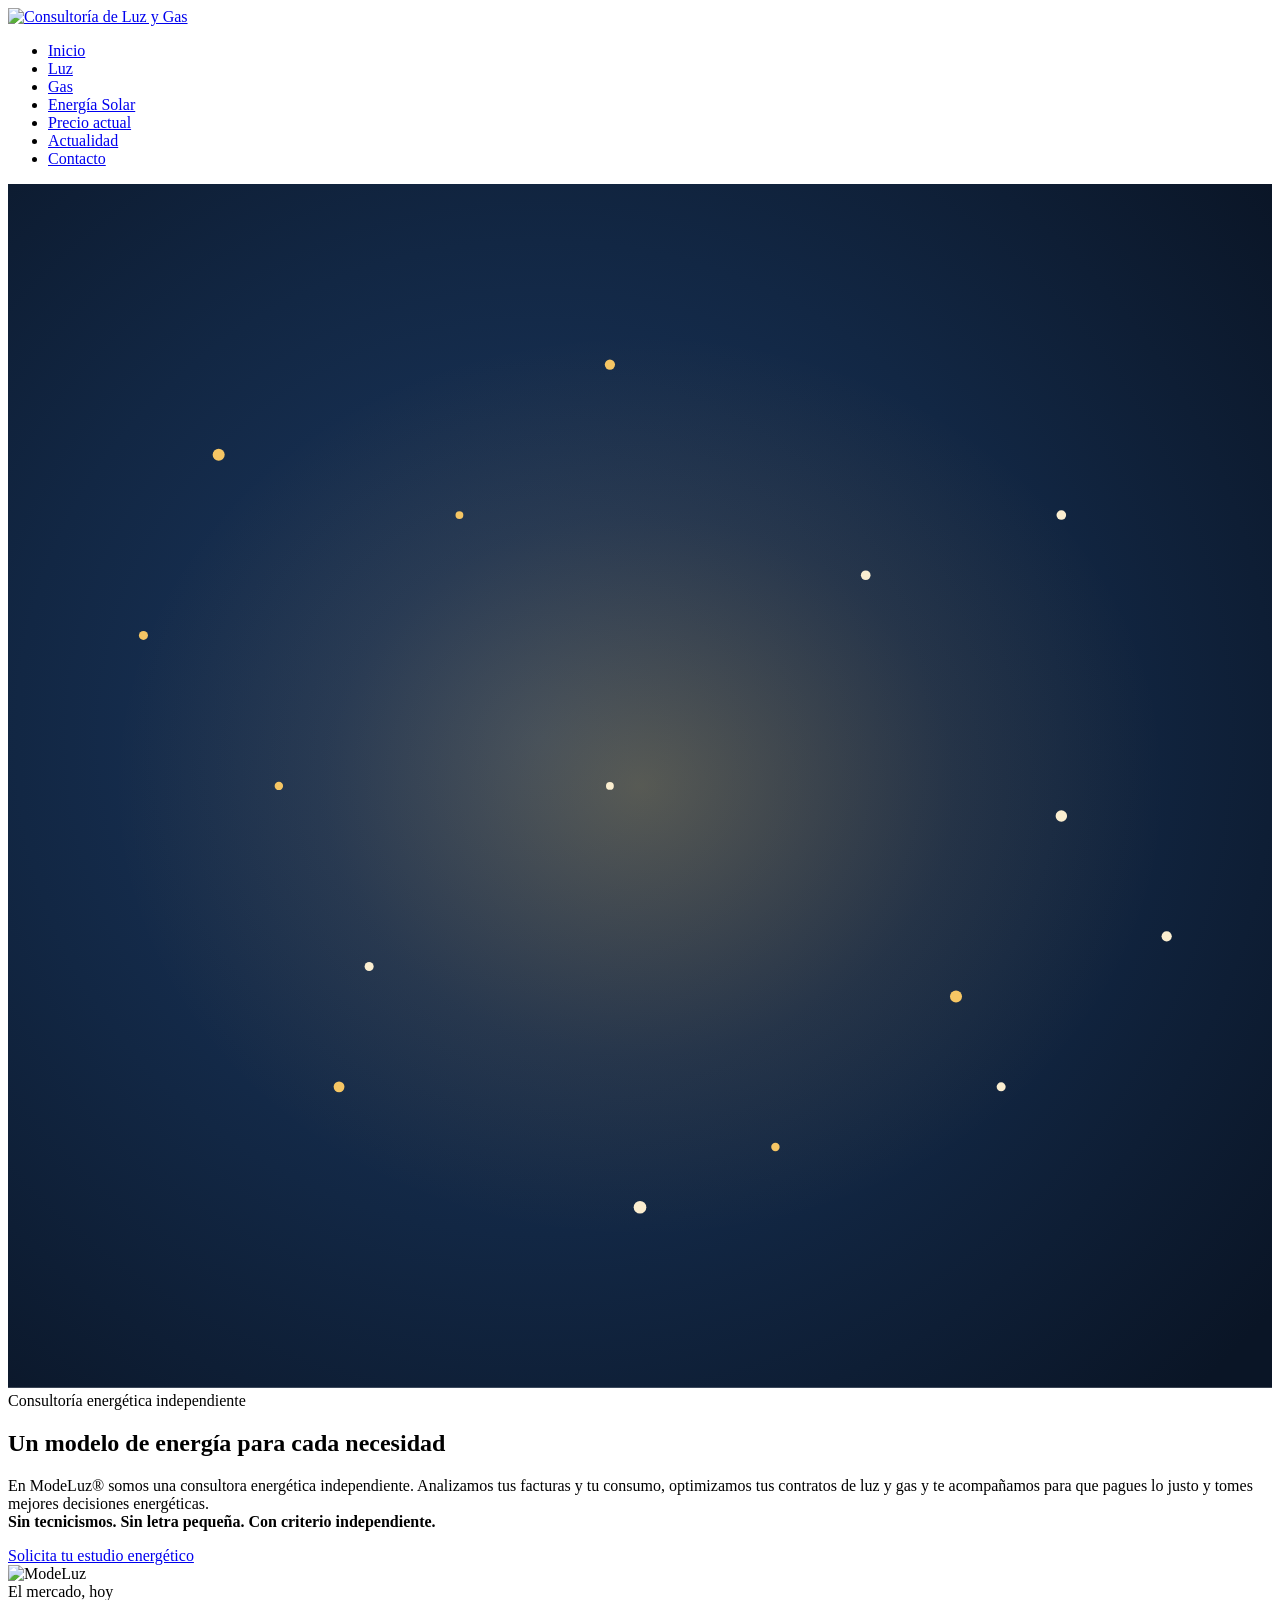
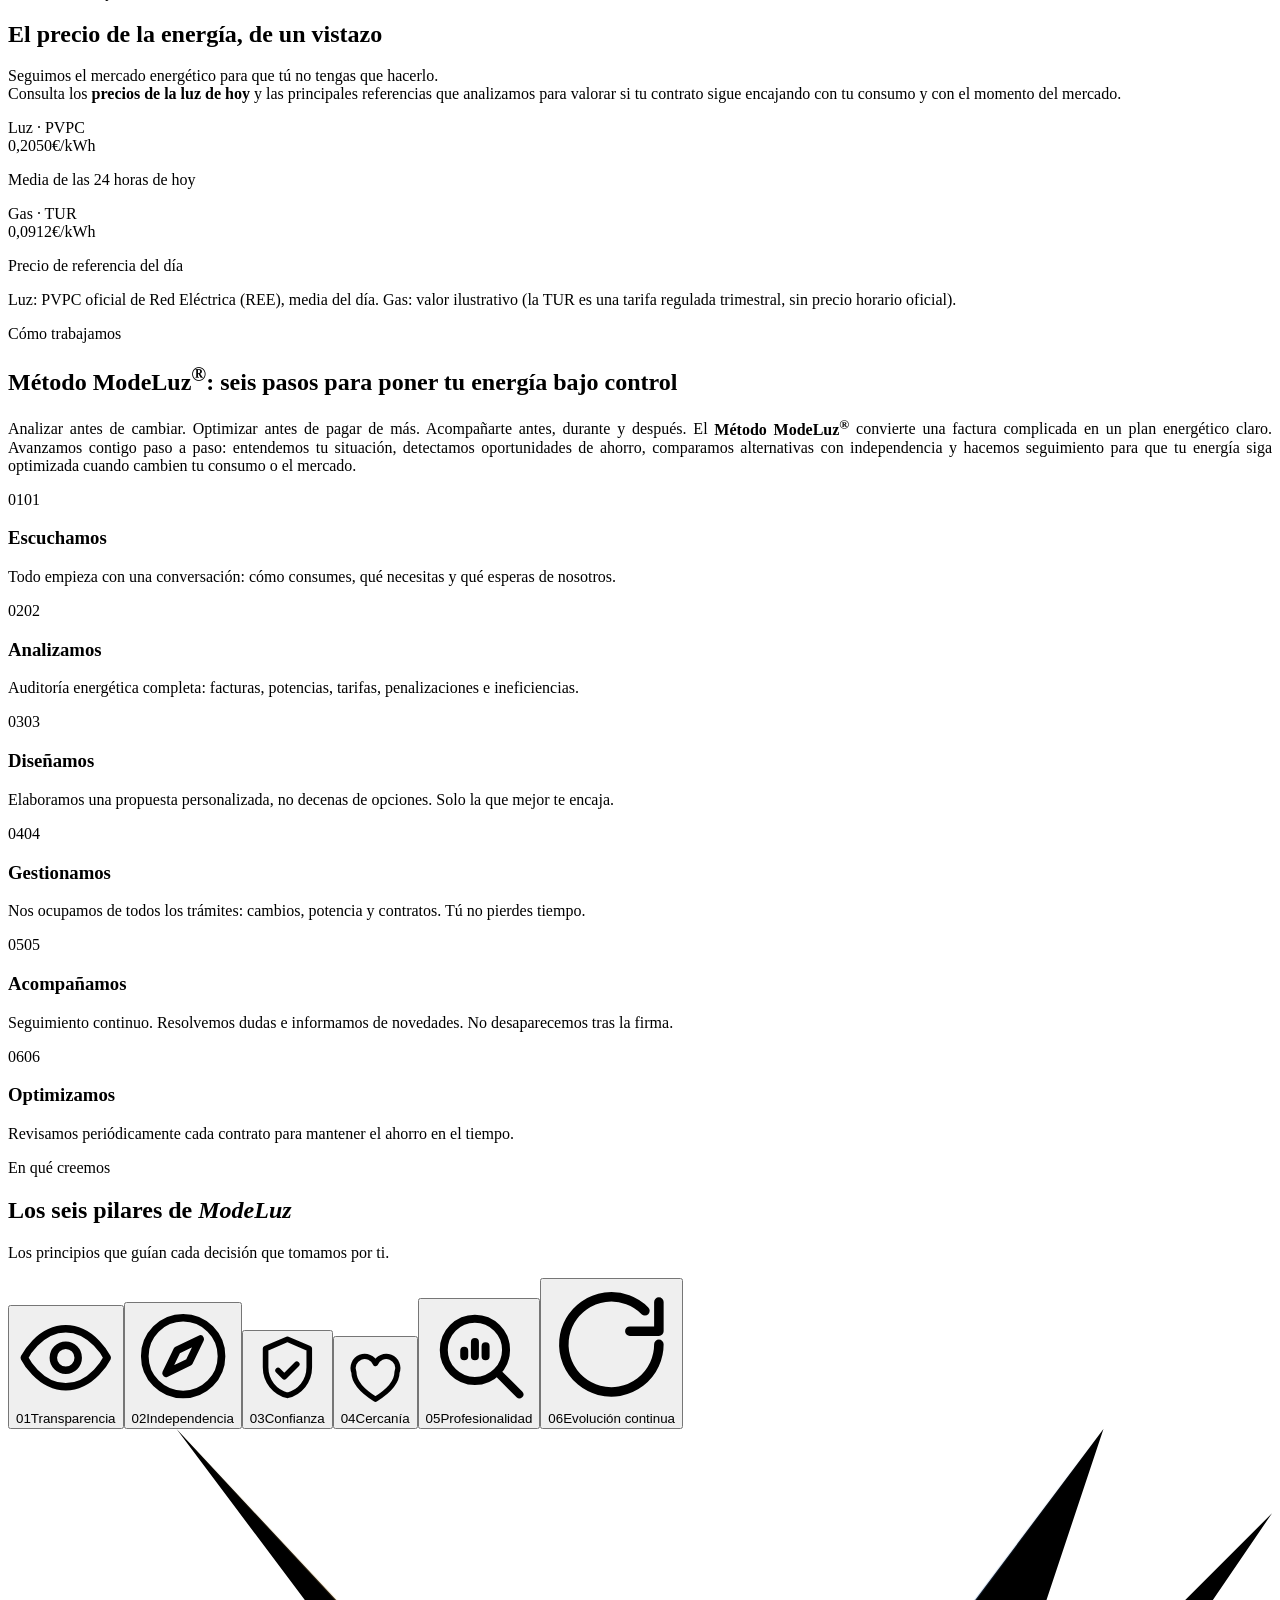
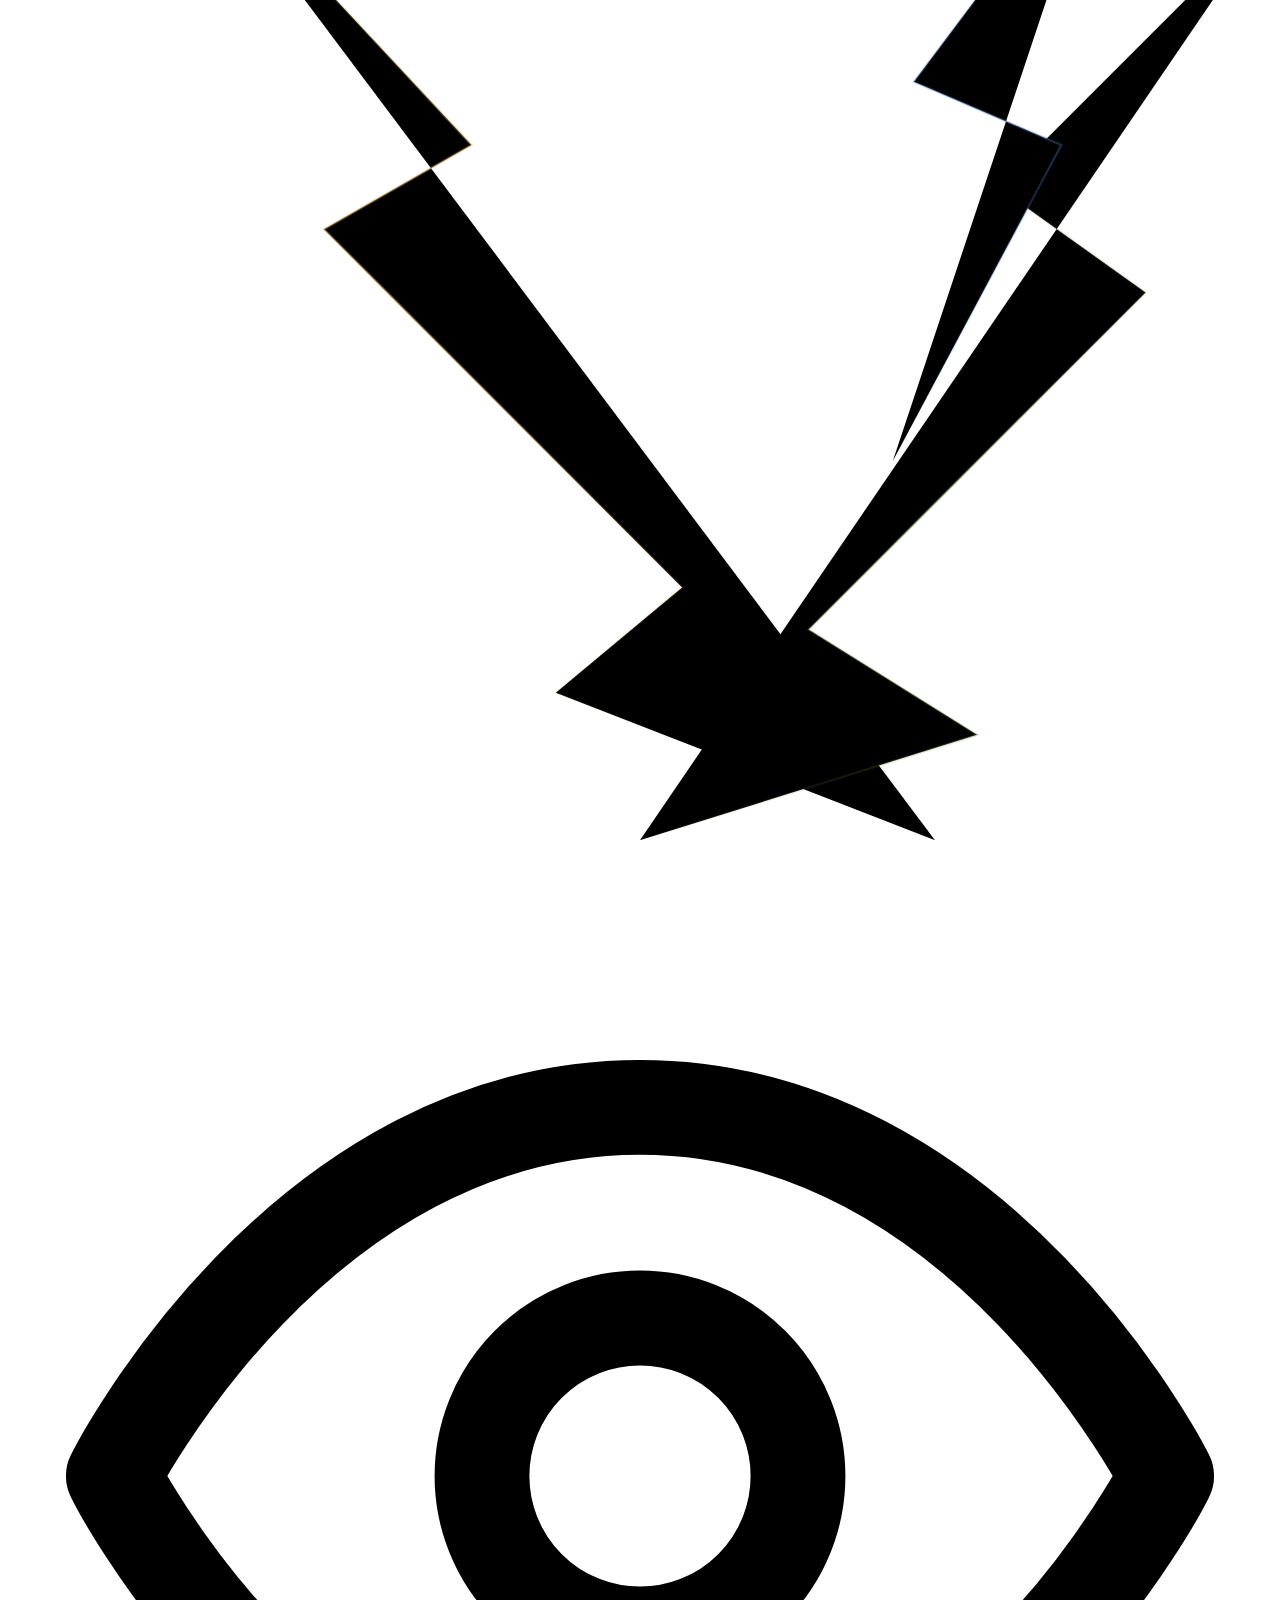
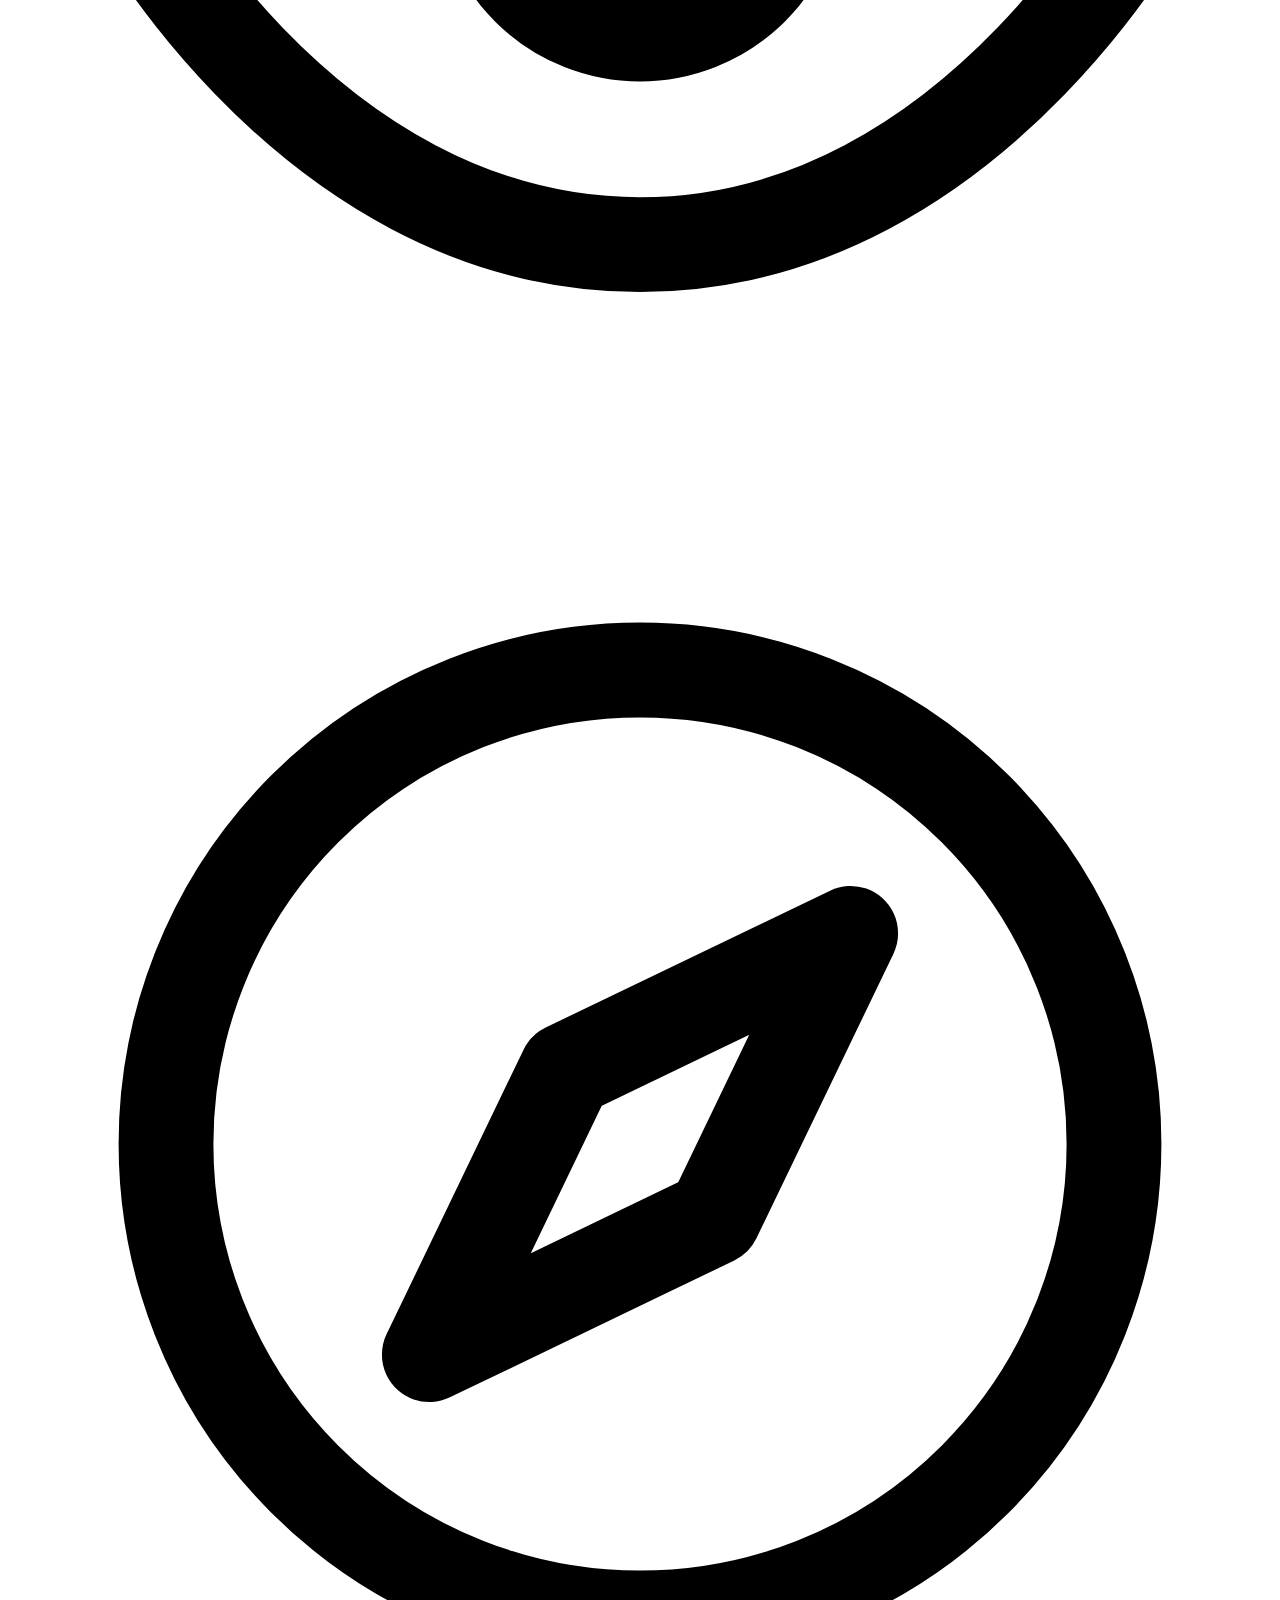
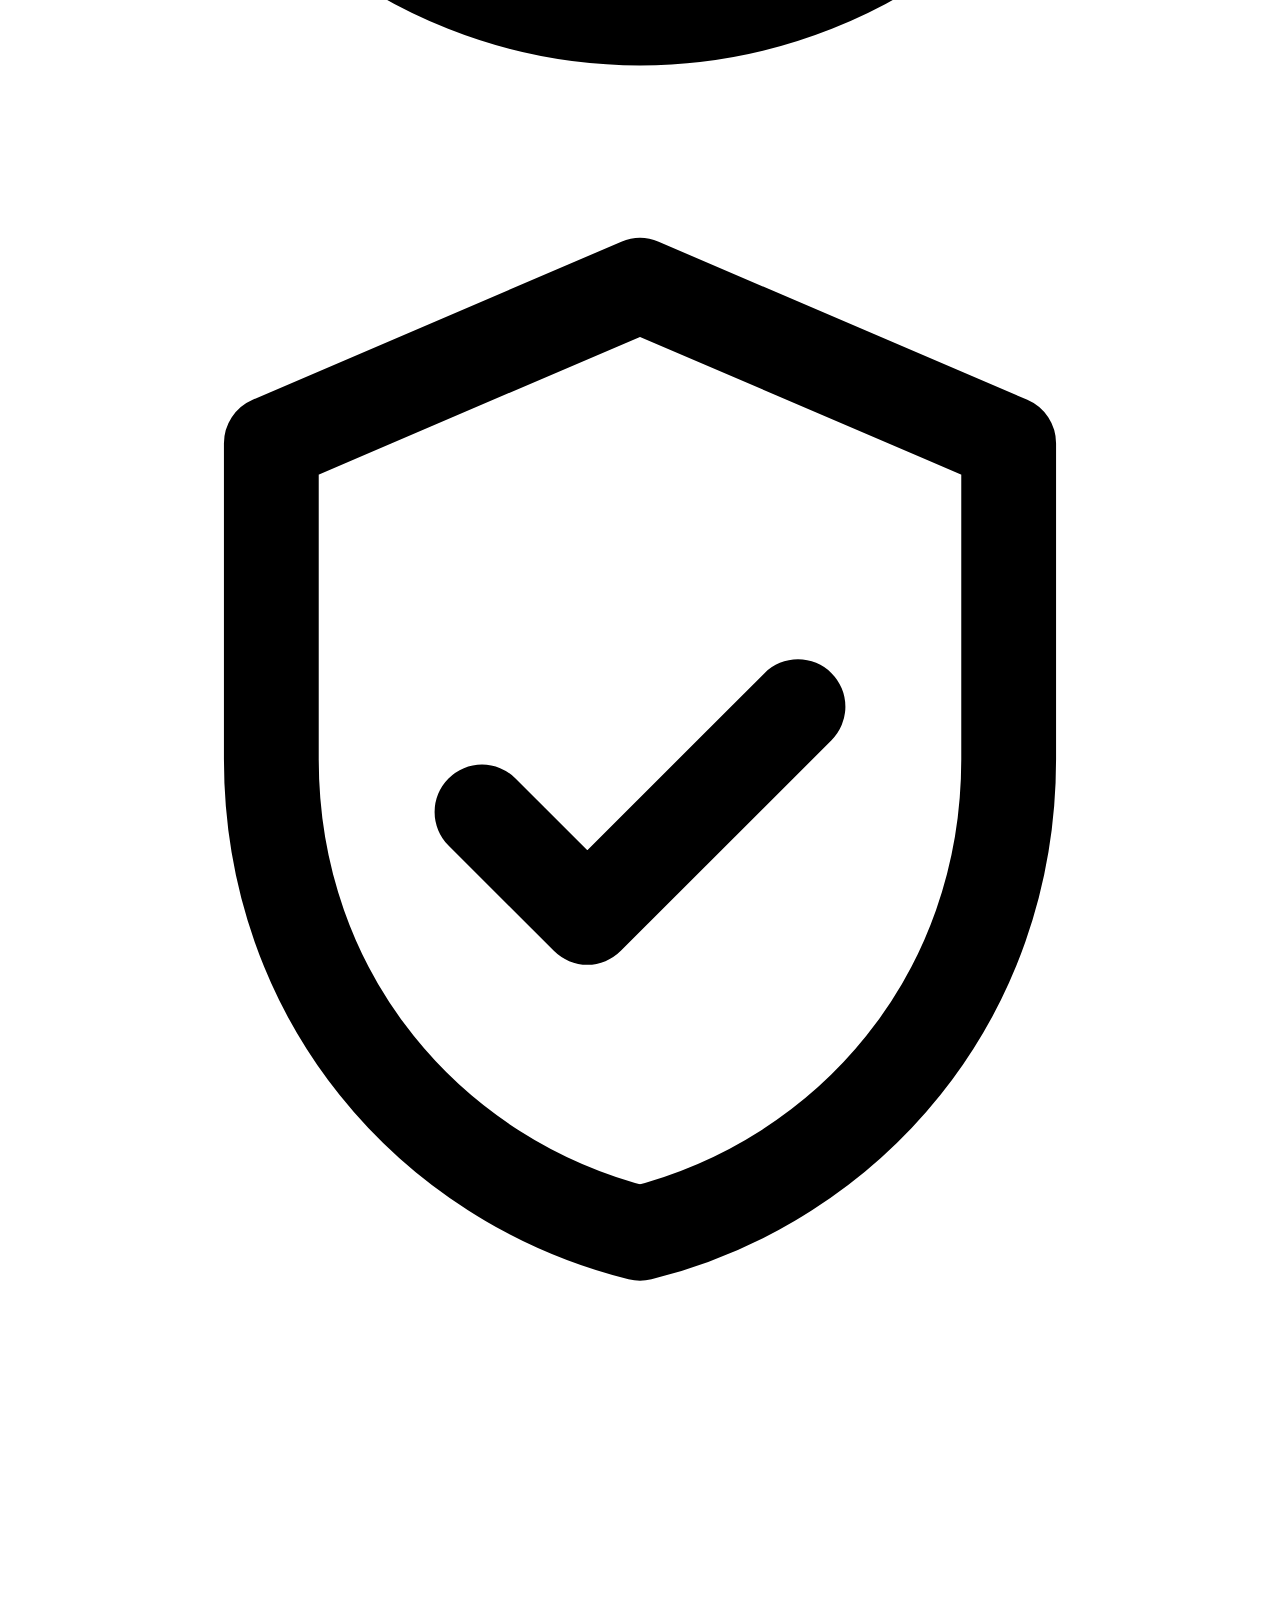
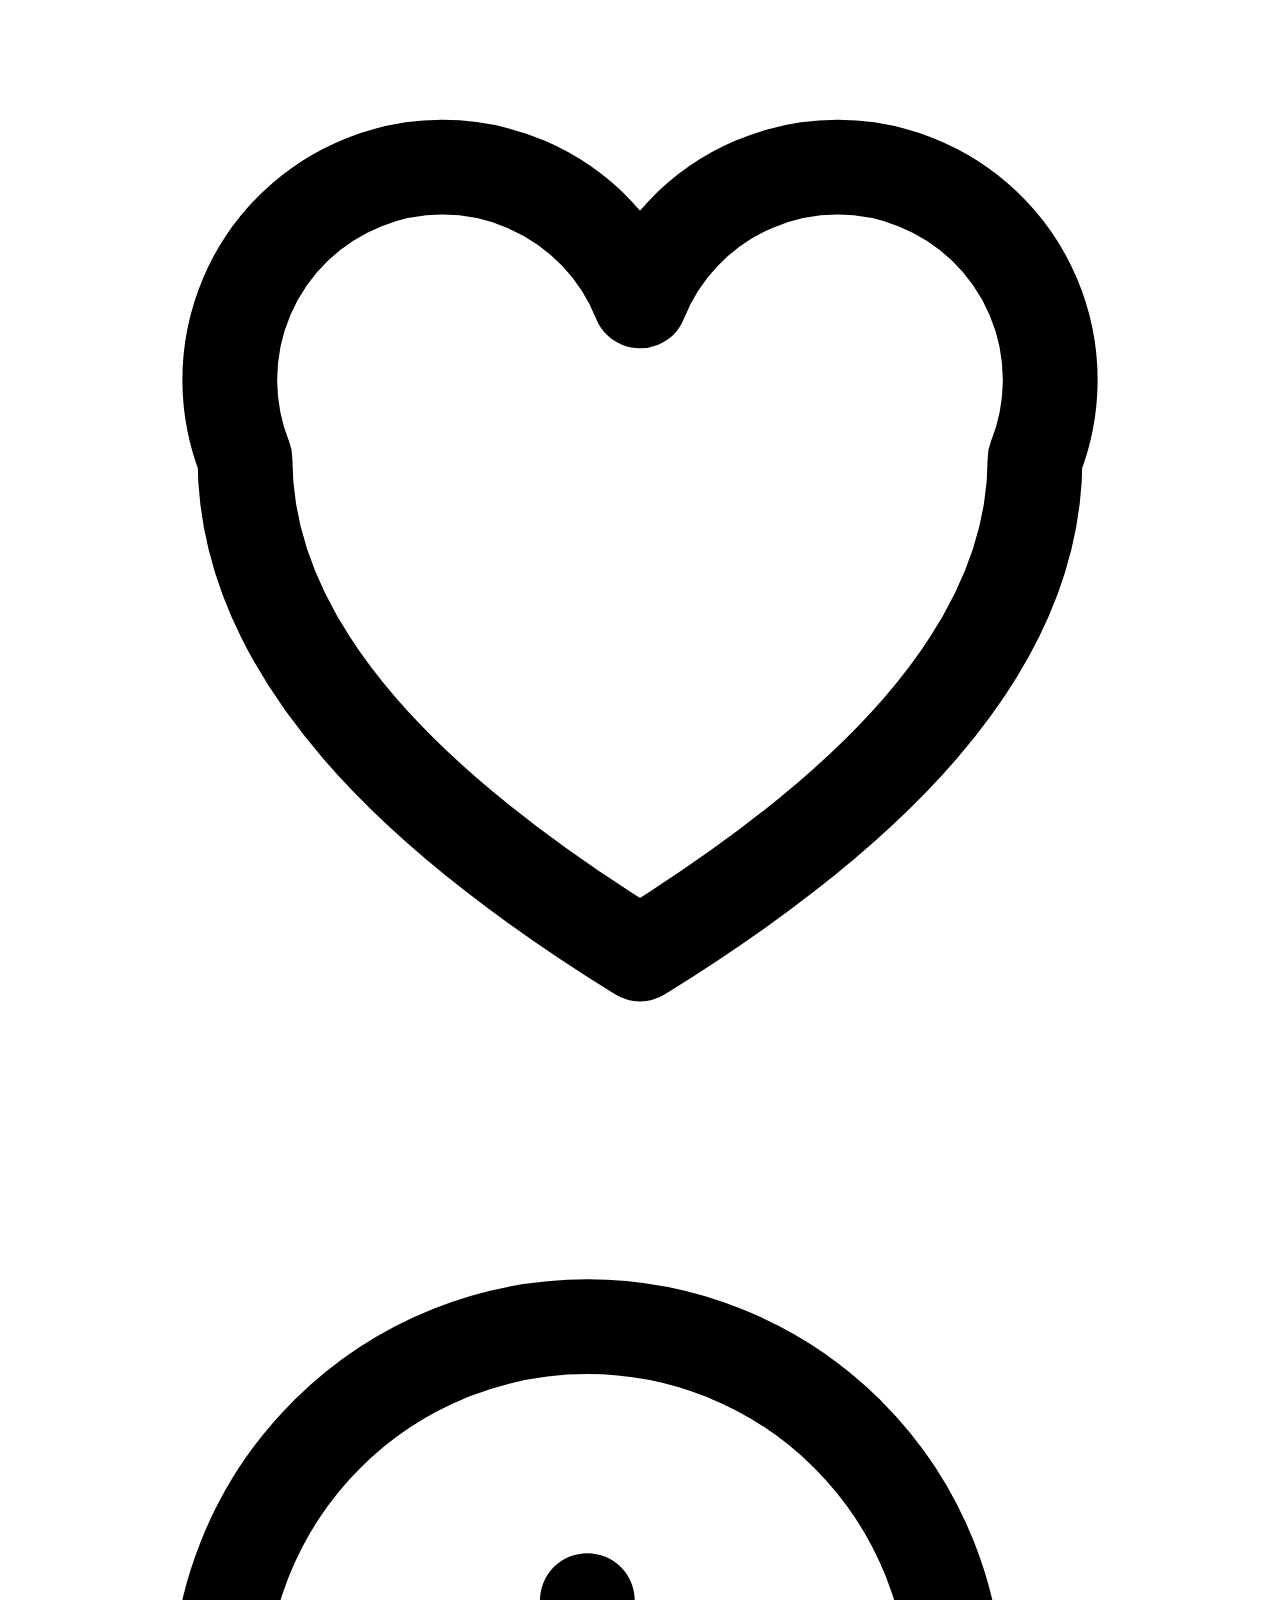
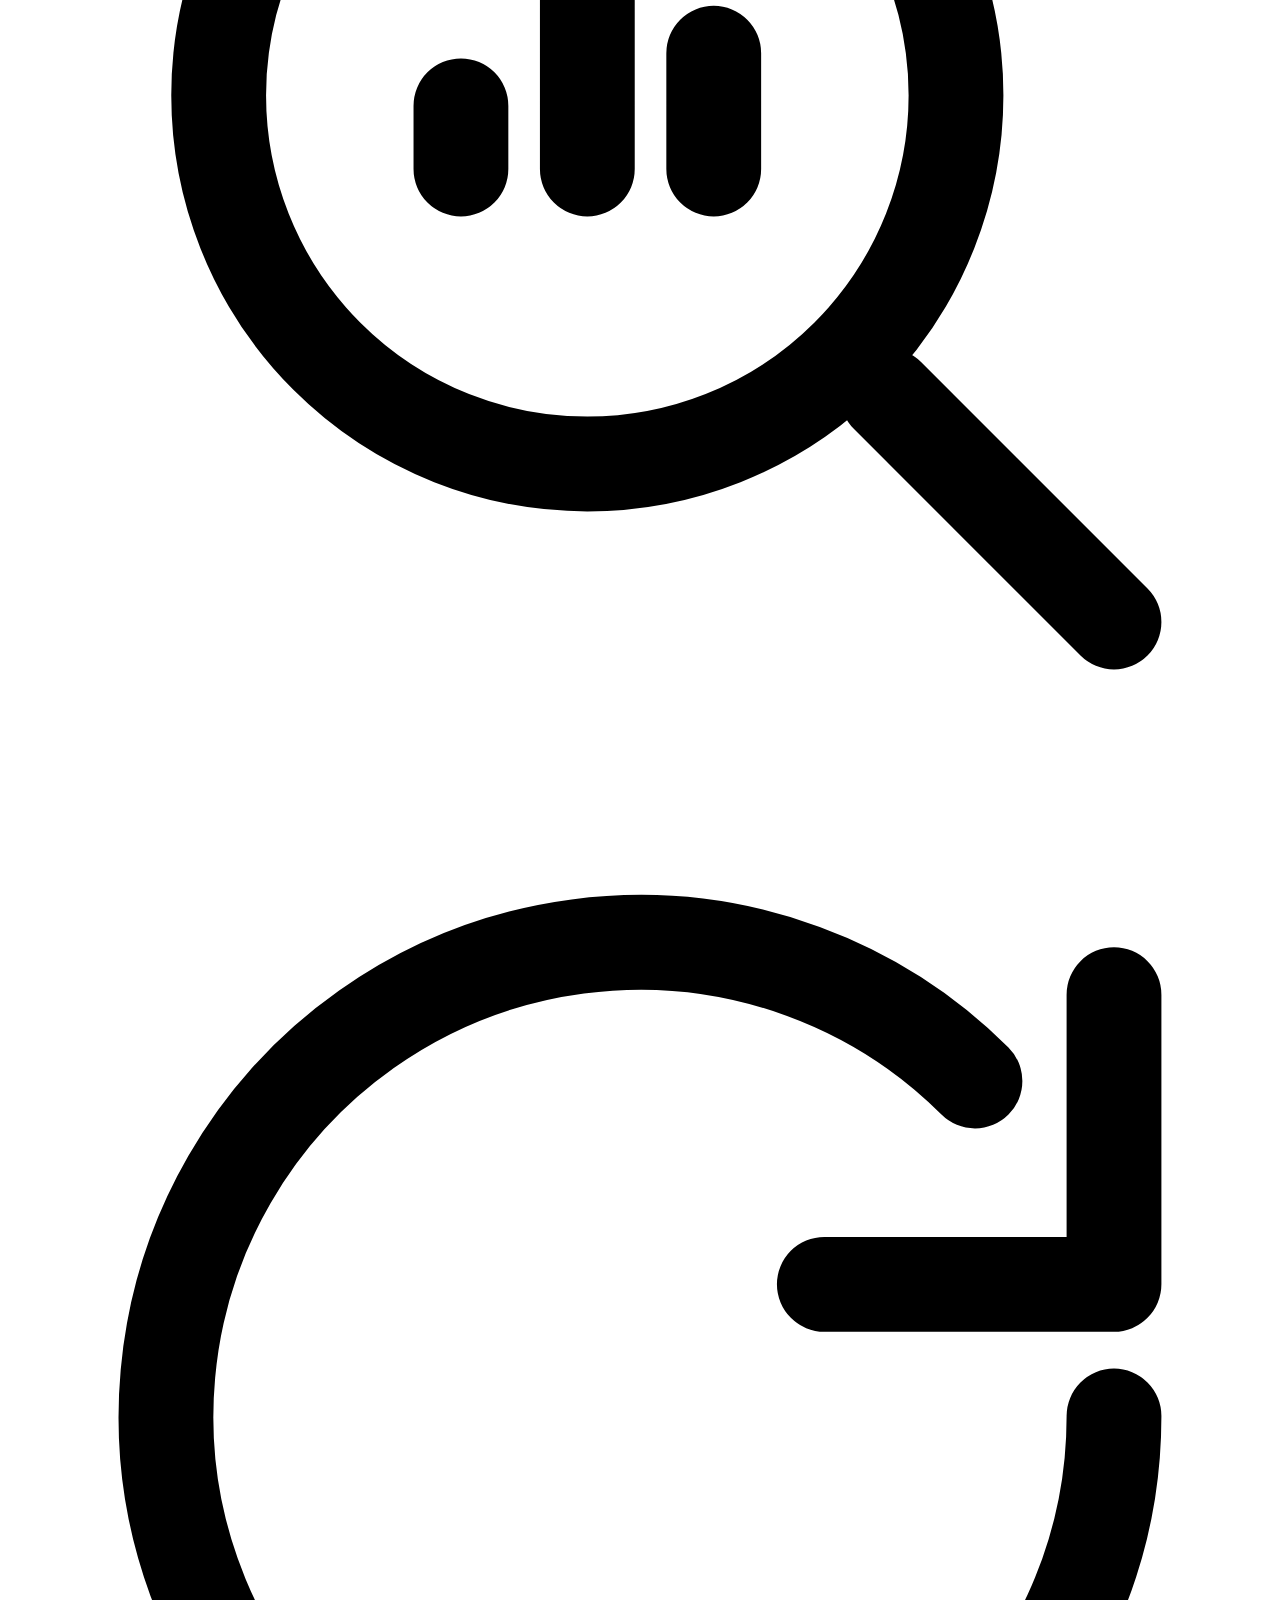
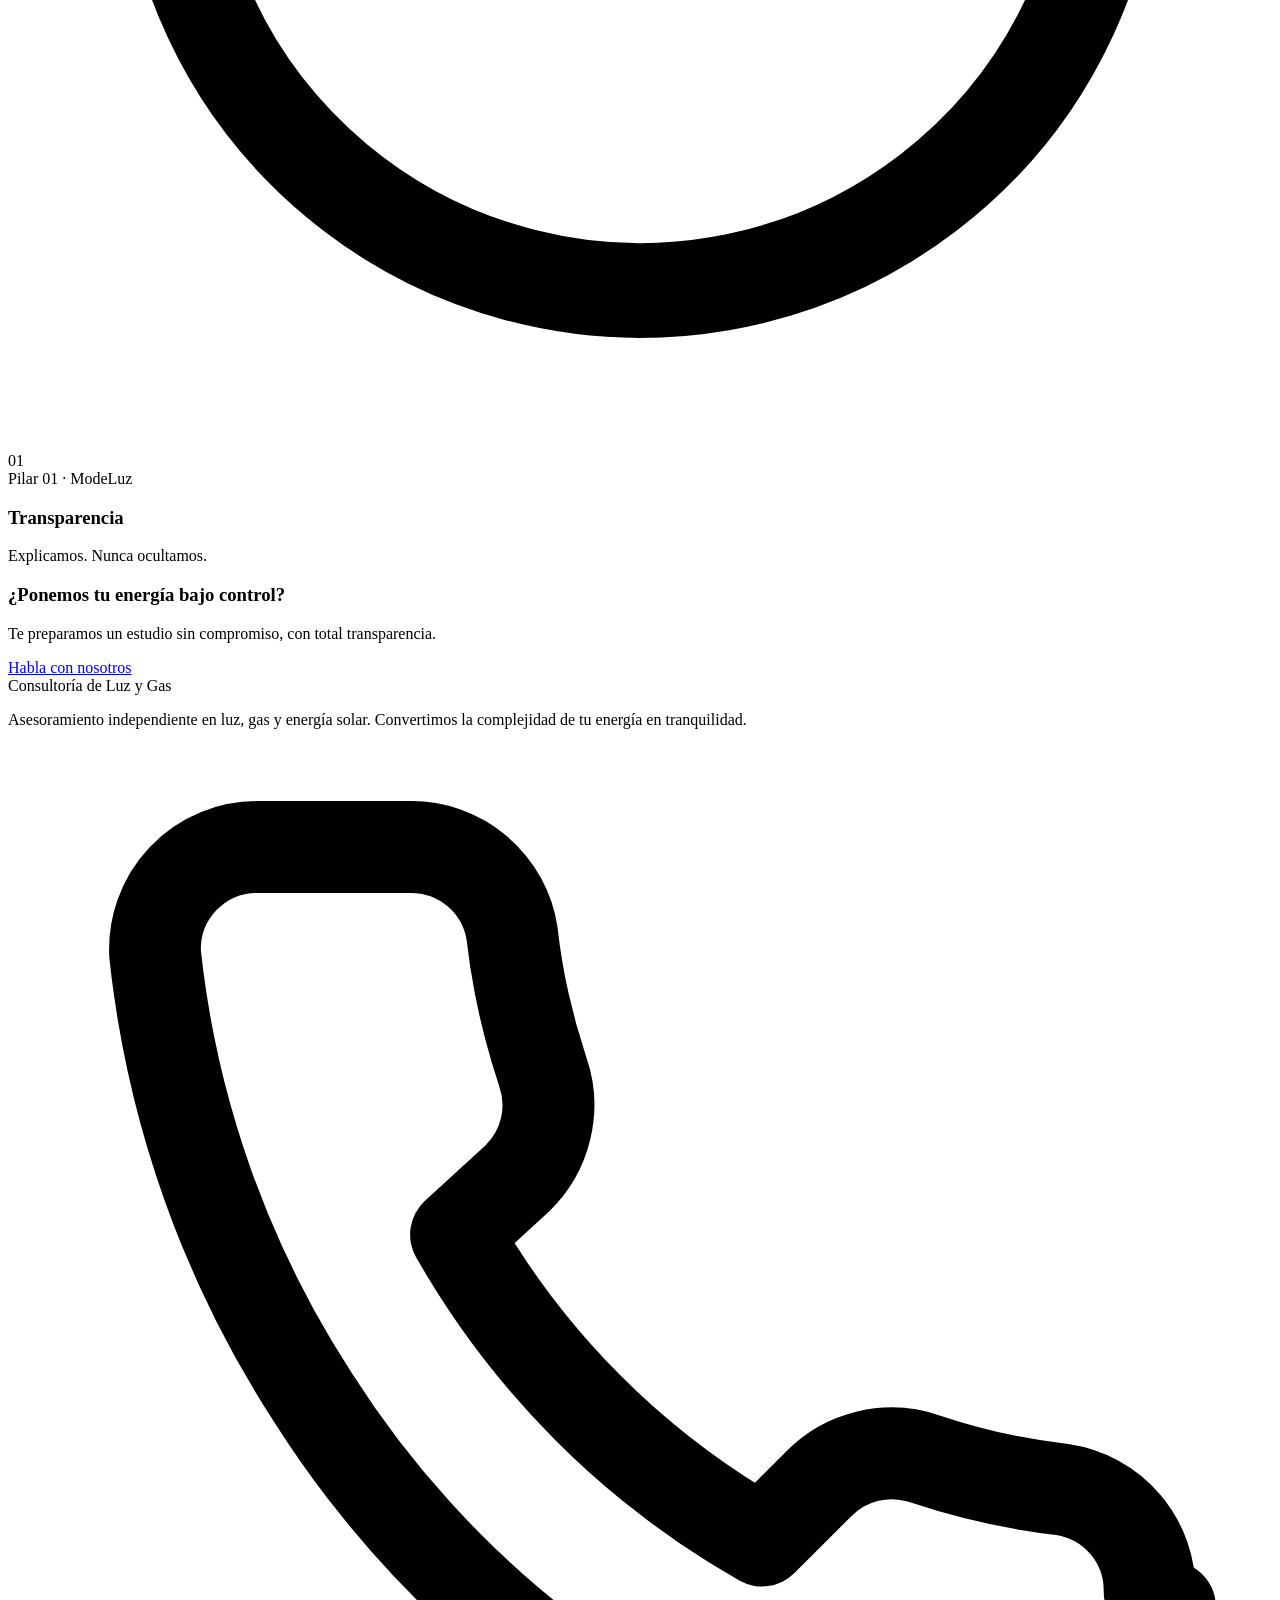
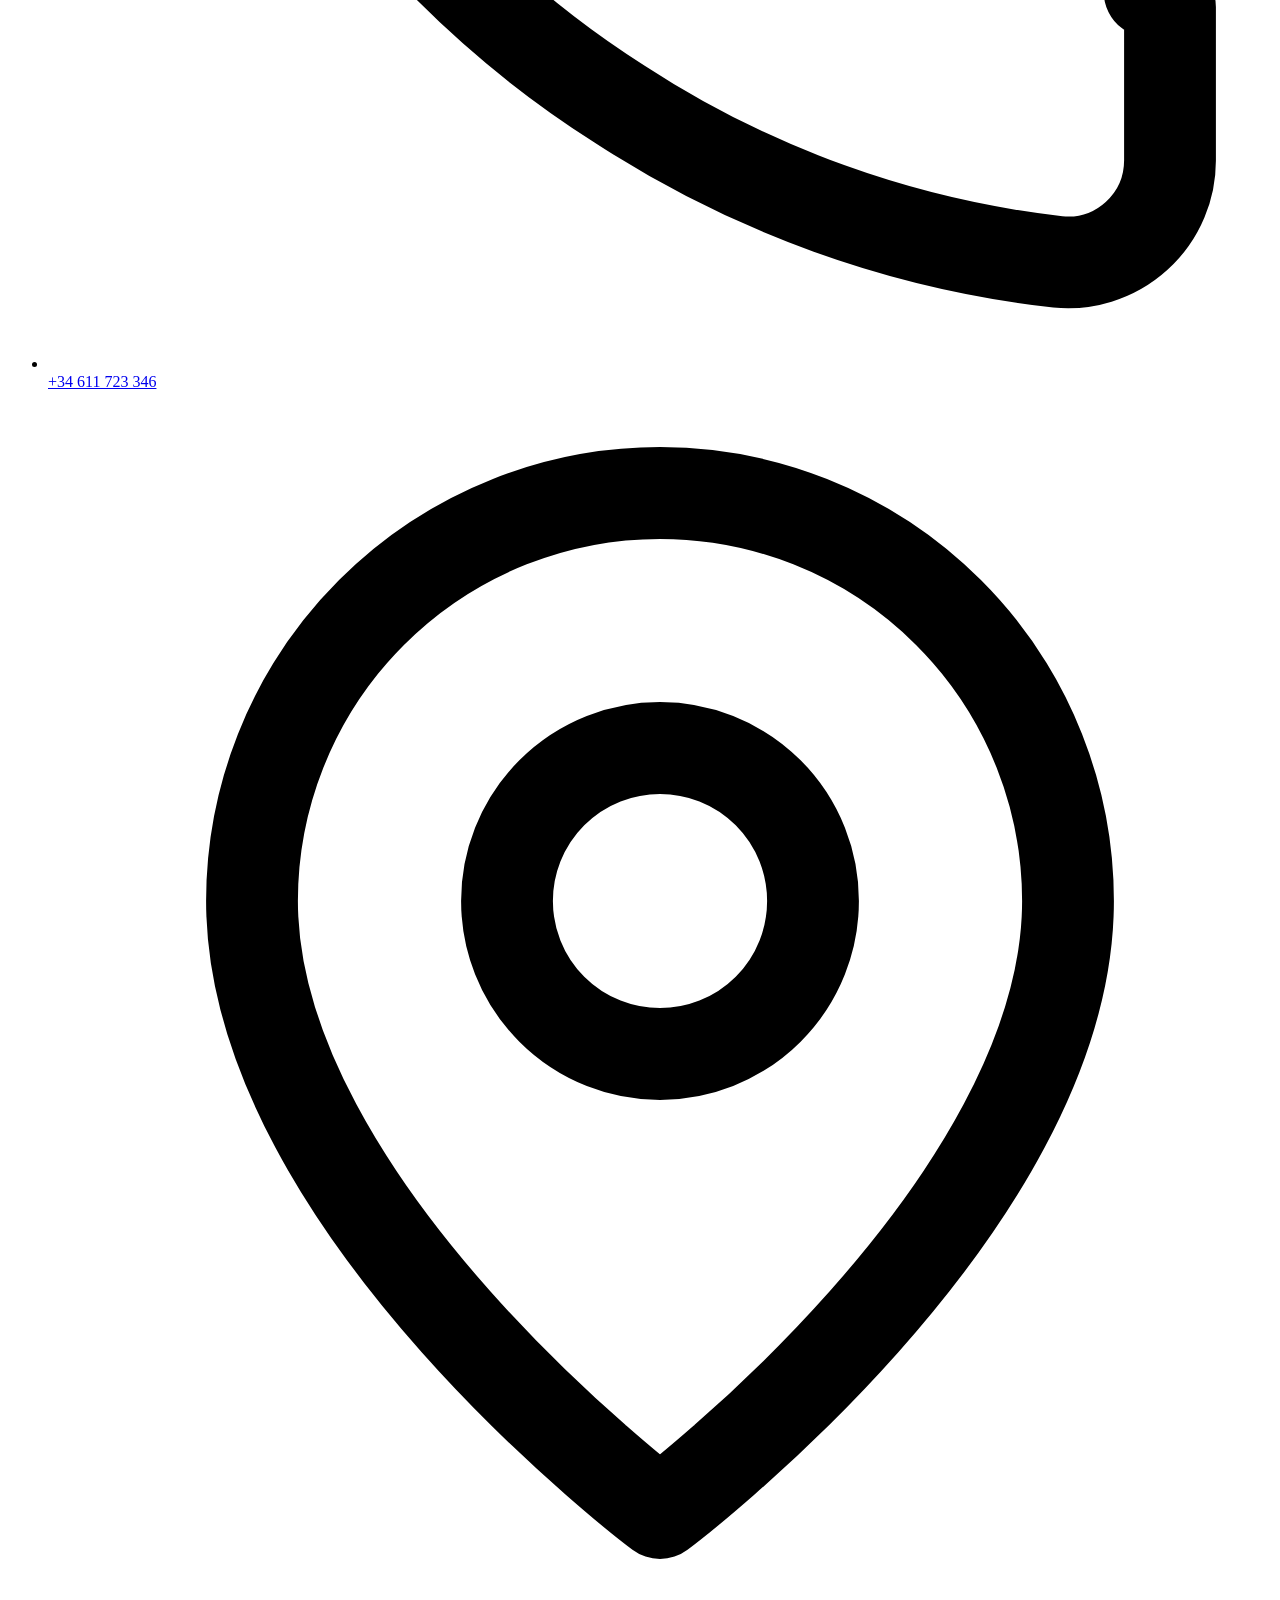
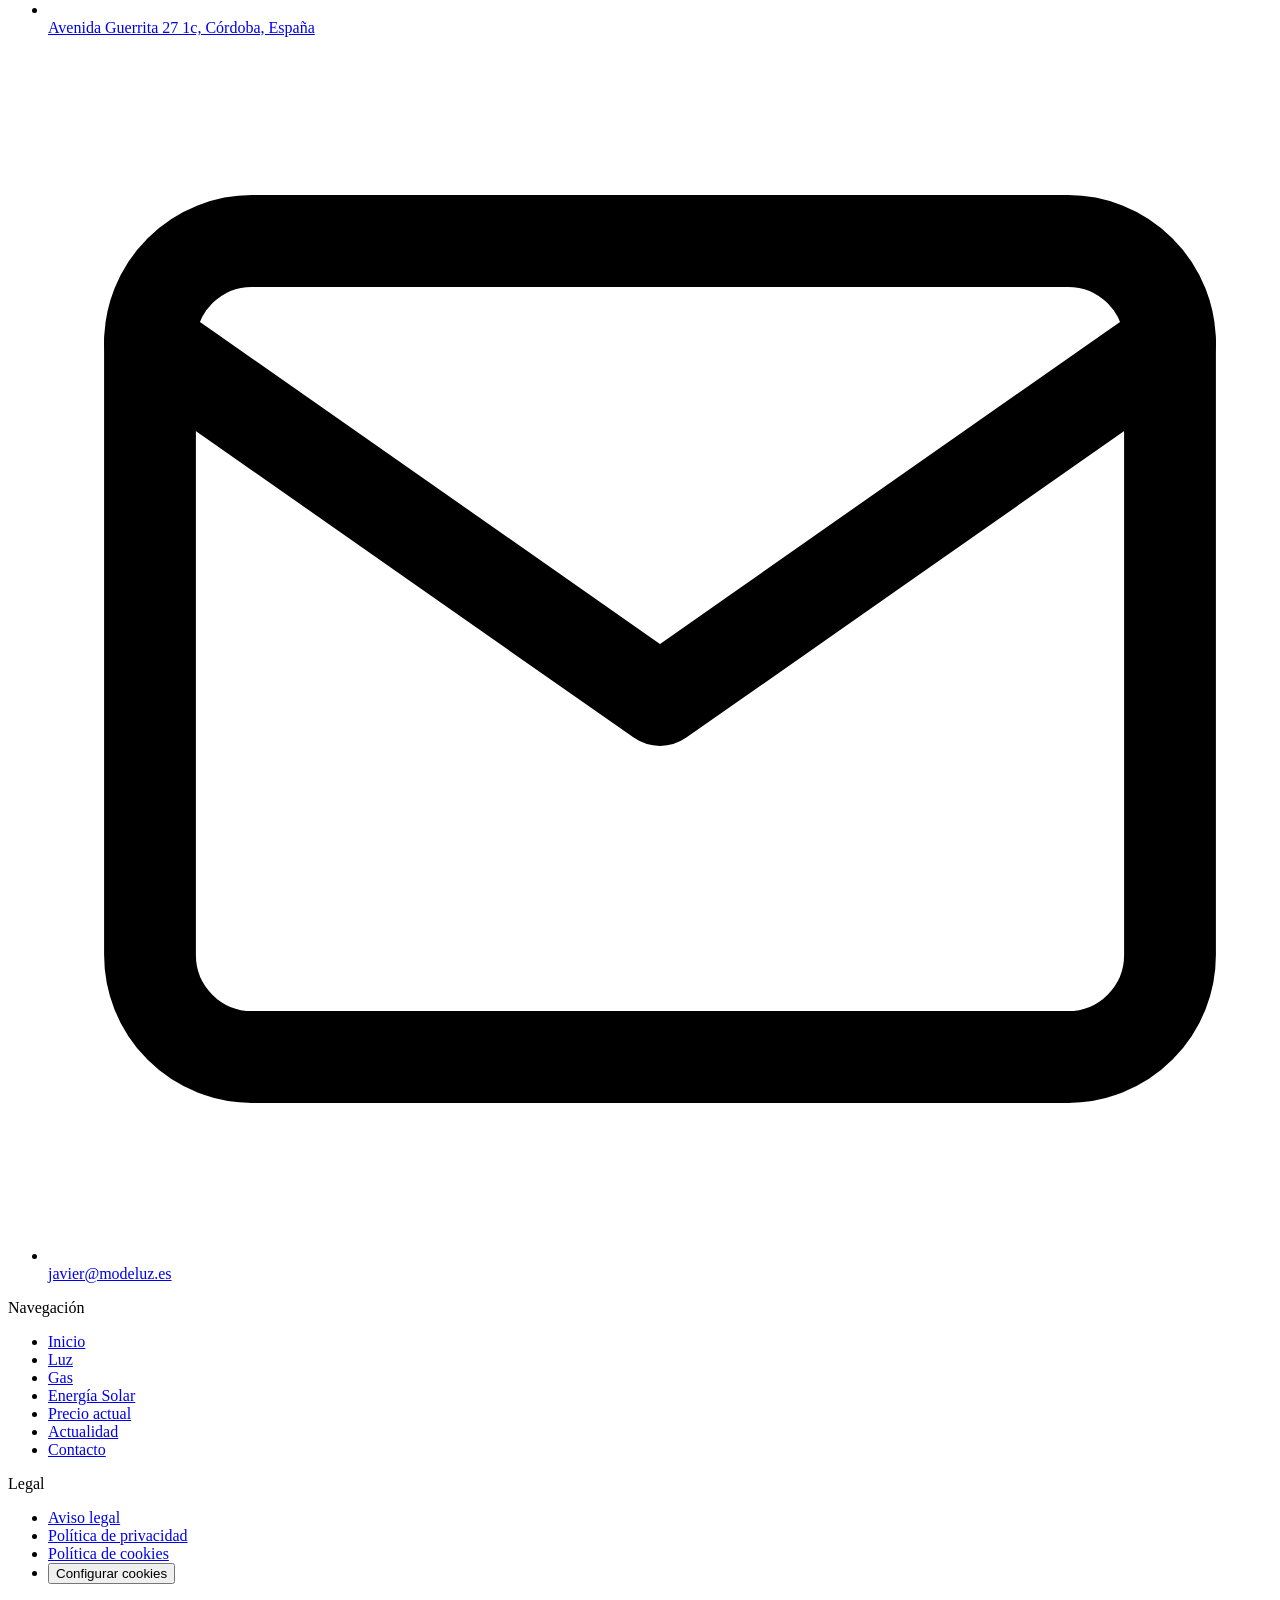
==== commit b5fb9042: "Web ModeLuz — actualización build" ====
--- a/index.html
+++ b/index.html
@@ -1,2 +1,2 @@
-<!DOCTYPE html><html lang="es" data-astro-cid-ju4pidww><head><meta charset="utf-8"><meta name="viewport" content="width=device-width"><link rel="icon" type="image/svg+xml" href="/favicon.svg"><link rel="icon" href="/favicon.ico"><meta name="generator" content="Astro v7.1.6"><meta name="description" content="ModeLuz · Consultoría energética independiente de luz y gas. Convertimos la complejidad de tu energía en tranquilidad."><title>Consultora energética independiente de luz y gas | ModeLuz</title><link rel="stylesheet" href="/_astro/Layout.mDOq6btt.css"><link rel="stylesheet" href="/_astro/index.Buf_PE7e.css"></head><body data-astro-cid-ju4pidww><header class="site-header" data-astro-cid-wpvy4v7s><nav class="nav" aria-label="Navegación principal" data-astro-cid-wpvy4v7s><a class="brand" href="/" aria-label="Consultoría de Luz y Gas" data-astro-cid-wpvy4v7s><img src="/brand/logo-horizontal-light.jpg" alt="Consultoría de Luz y Gas" width="180" height="40" data-astro-cid-wpvy4v7s></a><input type="checkbox" id="nav-toggle" class="nav-toggle" hidden data-astro-cid-wpvy4v7s><label for="nav-toggle" class="nav-burger" aria-label="Abrir menú" data-astro-cid-wpvy4v7s><span data-astro-cid-wpvy4v7s></span><span data-astro-cid-wpvy4v7s></span><span data-astro-cid-wpvy4v7s></span></label><ul class="nav-links" data-astro-cid-wpvy4v7s><li data-astro-cid-wpvy4v7s><a href="/" class="nav-link active" aria-current="page" data-astro-cid-wpvy4v7s>Inicio</a></li><li data-astro-cid-wpvy4v7s><a href="/luz" class="nav-link" data-astro-cid-wpvy4v7s>Luz</a></li><li data-astro-cid-wpvy4v7s><a href="/gas" class="nav-link" data-astro-cid-wpvy4v7s>Gas</a></li><li data-astro-cid-wpvy4v7s><a href="/energia-solar" class="nav-link" data-astro-cid-wpvy4v7s>Energía Solar</a></li><li data-astro-cid-wpvy4v7s><a href="/precio-actual" class="nav-link" data-astro-cid-wpvy4v7s>Precio actual</a></li><li data-astro-cid-wpvy4v7s><a href="/actualidad" class="nav-link" data-astro-cid-wpvy4v7s>Actualidad</a></li><li data-astro-cid-wpvy4v7s><a href="/contacto" class="nav-link" data-astro-cid-wpvy4v7s>Contacto</a></li></ul></nav></header><main class="site-main" data-astro-cid-ju4pidww><section class="hero" data-astro-cid-lcdefpme><div class="hero-card fill" data-astro-cid-v2efxrbs><svg class="hero-card-bg" viewBox="0 0 420 400" preserveAspectRatio="xMidYMid slice" aria-hidden="true" data-astro-cid-v2efxrbs><defs data-astro-cid-v2efxrbs><radialGradient id="cardBg" cx="42%" cy="46%" r="75%" data-astro-cid-v2efxrbs><stop offset="0%" stop-color="#1d3a63" data-astro-cid-v2efxrbs></stop><stop offset="55%" stop-color="#122744" data-astro-cid-v2efxrbs></stop><stop offset="100%" stop-color="#0a1526" data-astro-cid-v2efxrbs></stop></radialGradient><radialGradient id="cardGlow" cx="50%" cy="50%" r="50%" data-astro-cid-v2efxrbs><stop offset="0%" stop-color="#F4B740" stop-opacity="0.28" data-astro-cid-v2efxrbs></stop><stop offset="60%" stop-color="#E79A2A" stop-opacity="0.08" data-astro-cid-v2efxrbs></stop><stop offset="100%" stop-color="#E79A2A" stop-opacity="0" data-astro-cid-v2efxrbs></stop></radialGradient></defs><rect x="0" y="0" width="420" height="400" fill="url(#cardBg)" data-astro-cid-v2efxrbs></rect><ellipse class="card-glow" cx="210" cy="200" rx="175" ry="150" fill="url(#cardGlow)" data-astro-cid-v2efxrbs></ellipse><circle class="p" cx="70" cy="90" r="2" fill="#F6C664" style="animation-duration:6s;animation-delay:0s" data-astro-cid-v2efxrbs></circle><circle class="p" cx="350" cy="110" r="1.6" fill="#FBEED0" style="animation-duration:7.5s;animation-delay:-2s" data-astro-cid-v2efxrbs></circle><circle class="p" cx="110" cy="300" r="1.8" fill="#F6C664" style="animation-duration:6.8s;animation-delay:-3.5s" data-astro-cid-v2efxrbs></circle><circle class="p" cx="330" cy="300" r="1.5" fill="#FBEED0" style="animation-duration:8s;animation-delay:-1.2s" data-astro-cid-v2efxrbs></circle><circle class="p" cx="200" cy="60" r="1.7" fill="#F6C664" style="animation-duration:7s;animation-delay:-4s" data-astro-cid-v2efxrbs></circle><circle class="p" cx="210" cy="340" r="2.1" fill="#FBEED0" style="animation-duration:6.4s;animation-delay:-0.5s" data-astro-cid-v2efxrbs></circle><circle class="p" cx="90" cy="200" r="1.4" fill="#F6C664" style="animation-duration:7.8s;animation-delay:-2.8s" data-astro-cid-v2efxrbs></circle><circle class="p" cx="350" cy="210" r="1.9" fill="#FBEED0" style="animation-duration:6.6s;animation-delay:-5s" data-astro-cid-v2efxrbs></circle><circle class="p" cx="150" cy="110" r="1.3" fill="#F6C664" style="animation-duration:8.2s;animation-delay:-1.8s" data-astro-cid-v2efxrbs></circle><circle class="p" cx="285" cy="130" r="1.6" fill="#FBEED0" style="animation-duration:7.2s;animation-delay:-3s" data-astro-cid-v2efxrbs></circle><circle class="p" cx="315" cy="270" r="2" fill="#F6C664" style="animation-duration:6.9s;animation-delay:-4.6s" data-astro-cid-v2efxrbs></circle><circle class="p" cx="120" cy="260" r="1.5" fill="#FBEED0" style="animation-duration:7.6s;animation-delay:-0.9s" data-astro-cid-v2efxrbs></circle><circle class="p" cx="255" cy="320" r="1.4" fill="#F6C664" style="animation-duration:8s;animation-delay:-2.4s" data-astro-cid-v2efxrbs></circle><circle class="p" cx="385" cy="250" r="1.7" fill="#FBEED0" style="animation-duration:6.3s;animation-delay:-3.9s" data-astro-cid-v2efxrbs></circle><circle class="p" cx="45" cy="150" r="1.5" fill="#F6C664" style="animation-duration:7.1s;animation-delay:-1.5s" data-astro-cid-v2efxrbs></circle><circle class="p" cx="200" cy="200" r="1.3" fill="#FBEED0" style="animation-duration:8.4s;animation-delay:-5.5s" data-astro-cid-v2efxrbs></circle></svg><div class="hero-card-content" data-astro-cid-v2efxrbs></div></div><div class="container hero-inner" data-astro-cid-lcdefpme><div class="hero-copy" data-astro-cid-lcdefpme><span class="eyebrow reveal" data-astro-cid-lcdefpme>Consultoría energética independiente</span><h1 class="hero-title reveal" data-delay="1" data-astro-cid-lcdefpme>Un modelo de energía para cada necesidad</h1><p class="hero-sub reveal" data-delay="2" data-astro-cid-lcdefpme>En ModeLuz® somos una consultora energética independiente. Analizamos tus facturas y tu consumo, optimizamos tus contratos de luz y gas y te acompañamos para que pagues lo justo y tomes mejores decisiones energéticas.<br/><strong>Sin tecnicismos. Sin letra pequeña. Con criterio independiente.</strong></p><div class="hero-cta reveal" data-delay="3" data-astro-cid-lcdefpme><a class="btn btn-primary" href="/contacto" data-astro-cid-lcdefpme>Solicita tu estudio energético</a><!--	<a class="btn btn-ghost" href="/precio-actual">Ver precio actual</a>  --></div></div><div class="hero-art reveal" data-delay="2" data-astro-cid-lcdefpme><div class="hero-logo" data-astro-cid-66u3kelc><img src="/brand/logo-mark.jpg" alt="ModeLuz" width="240" height="240" data-astro-cid-66u3kelc></div></div></div></section><section class="precios" id="precios" data-astro-cid-lcdefpme><div class="aurora" aria-hidden="true" data-astro-cid-lcdefpme><span class="blob blob-gold" data-astro-cid-lcdefpme></span><span class="blob blob-green" data-astro-cid-lcdefpme></span></div><div class="container" data-astro-cid-lcdefpme><header class="sec-head reveal" data-astro-cid-lcdefpme><span class="eyebrow eyebrow-light" data-astro-cid-lcdefpme>El mercado, hoy</span><h2 data-astro-cid-lcdefpme>El precio de la energía, de un vistazo</h2><p data-astro-cid-lcdefpme>Seguimos el mercado energético para que tú no tengas que hacerlo.<br/>Consulta los <strong>precios de la luz de hoy</strong> y las principales referencias que analizamos para valorar si tu contrato sigue encajando con tu consumo y con el momento del mercado.</p></header><div class="precio-grid" data-astro-cid-lcdefpme><!-- Luz --><article class="precio-card reveal" data-accent="luz" data-astro-cid-lcdefpme><div class="precio-top" data-astro-cid-lcdefpme><span class="precio-tag" data-astro-cid-lcdefpme>Luz · PVPC</span><span class="precio-dot" data-astro-cid-lcdefpme></span></div><div class="precio-value" data-astro-cid-lcdefpme><span class="counter" data-target="0.2050" data-decimals="4" data-astro-cid-lcdefpme>0,0000</span><span class="precio-unit" data-astro-cid-lcdefpme>€/kWh</span></div><div class="bars" data-bars="luz" data-astro-cid-lcdefpme><span style="--h:0.5956947054272135" data-astro-cid-lcdefpme></span><span style="--h:0.5838675804133967" data-astro-cid-lcdefpme></span><span style="--h:0.5688626063888582" data-astro-cid-lcdefpme></span><span style="--h:0.5690284072068089" data-astro-cid-lcdefpme></span><span style="--h:0.5663479606499392" data-astro-cid-lcdefpme></span><span style="--h:0.574499834199182" data-astro-cid-lcdefpme></span><span style="--h:0.7003426550237648" data-astro-cid-lcdefpme></span><span style="--h:0.737233337017796" data-astro-cid-lcdefpme></span><span style="--h:0.7409362219520282" data-astro-cid-lcdefpme></span><span style="--h:0.6076047308500055" data-astro-cid-lcdefpme></span><span style="--h:0.6110865480269703" data-astro-cid-lcdefpme></span><span style="--h:0.4572510224383774" data-astro-cid-lcdefpme></span><span style="--h:0.3674146125787554" data-astro-cid-lcdefpme></span><span style="--h:0.31416491654692164" data-astro-cid-lcdefpme></span><span style="--h:0.1661324195866033" data-astro-cid-lcdefpme></span><span style="--h:0.19119597656681775" data-astro-cid-lcdefpme></span><span style="--h:0.23726097048745443" data-astro-cid-lcdefpme></span><span style="--h:0.3198021443572455" data-astro-cid-lcdefpme></span><span style="--h:0.6531170553774732" data-astro-cid-lcdefpme></span><span style="--h:0.88659224052172" data-astro-cid-lcdefpme></span><span style="--h:1" data-astro-cid-lcdefpme></span><span style="--h:0.9214104122913674" data-astro-cid-lcdefpme></span><span style="--h:0.6471758594009064" data-astro-cid-lcdefpme></span><span style="--h:0.5776500497402455" data-astro-cid-lcdefpme></span></div><p class="precio-foot" data-astro-cid-lcdefpme>Media de las 24 horas de hoy</p></article><!-- Gas --><article class="precio-card reveal" data-delay="1" data-accent="gas" data-astro-cid-lcdefpme><div class="precio-top" data-astro-cid-lcdefpme><span class="precio-tag" data-astro-cid-lcdefpme>Gas · TUR</span><span class="precio-dot" data-astro-cid-lcdefpme></span></div><div class="precio-value" data-astro-cid-lcdefpme><span class="counter" data-target="0.0912" data-decimals="4" data-astro-cid-lcdefpme>0,0000</span><span class="precio-unit" data-astro-cid-lcdefpme>€/kWh</span></div><div class="bars" data-bars="gas" data-astro-cid-lcdefpme><span style="--h:0.5" data-astro-cid-lcdefpme></span><span style="--h:0.48" data-astro-cid-lcdefpme></span><span style="--h:0.47" data-astro-cid-lcdefpme></span><span style="--h:0.46" data-astro-cid-lcdefpme></span><span style="--h:0.47" data-astro-cid-lcdefpme></span><span style="--h:0.52" data-astro-cid-lcdefpme></span><span style="--h:0.6" data-astro-cid-lcdefpme></span><span style="--h:0.68" data-astro-cid-lcdefpme></span><span style="--h:0.74" data-astro-cid-lcdefpme></span><span style="--h:0.7" data-astro-cid-lcdefpme></span><span style="--h:0.64" data-astro-cid-lcdefpme></span><span style="--h:0.6" data-astro-cid-lcdefpme></span><span style="--h:0.58" data-astro-cid-lcdefpme></span><span style="--h:0.56" data-astro-cid-lcdefpme></span><span style="--h:0.57" data-astro-cid-lcdefpme></span><span style="--h:0.62" data-astro-cid-lcdefpme></span><span style="--h:0.68" data-astro-cid-lcdefpme></span><span style="--h:0.75" data-astro-cid-lcdefpme></span><span style="--h:0.82" data-astro-cid-lcdefpme></span><span style="--h:0.8" data-astro-cid-lcdefpme></span><span style="--h:0.72" data-astro-cid-lcdefpme></span><span style="--h:0.64" data-astro-cid-lcdefpme></span><span style="--h:0.56" data-astro-cid-lcdefpme></span><span style="--h:0.52" data-astro-cid-lcdefpme></span></div><p class="precio-foot" data-astro-cid-lcdefpme>Precio de referencia del día</p></article></div><p class="precio-note reveal" data-astro-cid-lcdefpme>Luz: PVPC oficial de Red Eléctrica (REE), media del día. Gas: valor ilustrativo (la TUR es una tarifa regulada trimestral, sin precio horario oficial).</p></div></section><section class="p3" data-reveal data-astro-cid-ju257vrg><div class="container" data-astro-cid-ju257vrg><header class="head" data-astro-cid-ju257vrg><span class="eyebrow" data-astro-cid-ju257vrg>Cómo trabajamos</span><h2 data-astro-cid-ju257vrg>Método ModeLuz<sup>®</sup>: seis pasos para poner tu energía bajo control</h2><p style="text-align: justify" data-astro-cid-ju257vrg>Analizar antes de cambiar. Optimizar antes de pagar de más. Acompañarte antes, durante y después.
-El <strong>Método ModeLuz<sup>®</sup></strong> convierte una factura complicada en un plan energético claro. Avanzamos contigo paso a paso: entendemos tu situación, detectamos oportunidades de ahorro, comparamos alternativas con independencia y hacemos seguimiento para que tu energía siga optimizada cuando cambien tu consumo o el mercado.</p></header><div class="stairs" data-astro-cid-ju257vrg><div class="step" style="--i:0" data-astro-cid-ju257vrg><span class="step-blob" aria-hidden="true" data-astro-cid-ju257vrg></span><span class="step-bignum" aria-hidden="true" data-astro-cid-ju257vrg>01</span><span class="step-num" data-astro-cid-ju257vrg>01</span><div class="step-body" data-astro-cid-ju257vrg><h3 data-astro-cid-ju257vrg>Escuchamos</h3><p data-astro-cid-ju257vrg>Todo empieza con una conversación: cómo consumes, qué necesitas y qué esperas de nosotros.</p></div></div><div class="step" style="--i:1" data-astro-cid-ju257vrg><span class="step-blob" aria-hidden="true" data-astro-cid-ju257vrg></span><span class="step-bignum" aria-hidden="true" data-astro-cid-ju257vrg>02</span><span class="step-num" data-astro-cid-ju257vrg>02</span><div class="step-body" data-astro-cid-ju257vrg><h3 data-astro-cid-ju257vrg>Analizamos</h3><p data-astro-cid-ju257vrg>Auditoría energética completa: facturas, potencias, tarifas, penalizaciones e ineficiencias.</p></div></div><div class="step" style="--i:2" data-astro-cid-ju257vrg><span class="step-blob" aria-hidden="true" data-astro-cid-ju257vrg></span><span class="step-bignum" aria-hidden="true" data-astro-cid-ju257vrg>03</span><span class="step-num" data-astro-cid-ju257vrg>03</span><div class="step-body" data-astro-cid-ju257vrg><h3 data-astro-cid-ju257vrg>Diseñamos</h3><p data-astro-cid-ju257vrg>Elaboramos una propuesta personalizada, no decenas de opciones. Solo la que mejor te encaja.</p></div></div><div class="step" style="--i:3" data-astro-cid-ju257vrg><span class="step-blob" aria-hidden="true" data-astro-cid-ju257vrg></span><span class="step-bignum" aria-hidden="true" data-astro-cid-ju257vrg>04</span><span class="step-num" data-astro-cid-ju257vrg>04</span><div class="step-body" data-astro-cid-ju257vrg><h3 data-astro-cid-ju257vrg>Gestionamos</h3><p data-astro-cid-ju257vrg>Nos ocupamos de todos los trámites: cambios, potencia y contratos. Tú no pierdes tiempo.</p></div></div><div class="step" style="--i:4" data-astro-cid-ju257vrg><span class="step-blob" aria-hidden="true" data-astro-cid-ju257vrg></span><span class="step-bignum" aria-hidden="true" data-astro-cid-ju257vrg>05</span><span class="step-num" data-astro-cid-ju257vrg>05</span><div class="step-body" data-astro-cid-ju257vrg><h3 data-astro-cid-ju257vrg>Acompañamos</h3><p data-astro-cid-ju257vrg>Seguimiento continuo. Resolvemos dudas e informamos de novedades. No desaparecemos tras la firma.</p></div></div><div class="step" style="--i:5" data-astro-cid-ju257vrg><span class="step-blob" aria-hidden="true" data-astro-cid-ju257vrg></span><span class="step-bignum" aria-hidden="true" data-astro-cid-ju257vrg>06</span><span class="step-num" data-astro-cid-ju257vrg>06</span><div class="step-body" data-astro-cid-ju257vrg><h3 data-astro-cid-ju257vrg>Optimizamos</h3><p data-astro-cid-ju257vrg>Revisamos periódicamente cada contrato para mantener el ahorro en el tiempo.</p></div></div></div></div></section><script type="module">var e=new IntersectionObserver(t=>{for(let n of t)n.isIntersecting&&(n.target.classList.add(`in`),e.unobserve(n.target))},{threshold:.2});document.querySelectorAll(`.p3[data-reveal]`).forEach(t=>e.observe(t));</script><section class="pilares pilares-c" id="pilares" data-astro-cid-lcdefpme><div class="pilares-bg" aria-hidden="true" data-astro-cid-lcdefpme></div><div class="container" data-astro-cid-lcdefpme><header class="sec-head reveal" data-astro-cid-lcdefpme><span class="eyebrow" data-astro-cid-lcdefpme>En qué creemos</span><h2 data-astro-cid-lcdefpme>Los seis pilares de <em>ModeLuz</em></h2><p data-astro-cid-lcdefpme>Los principios que guían cada decisión que tomamos por ti.</p></header><div class="pilar-panel reveal" data-astro-cid-lcdefpme><nav class="pilar-tabs" id="pilar-tabs" role="tablist" aria-label="Pilares de ModeLuz" data-astro-cid-lcdefpme><button type="button" class="pilar-tab active" role="tab" aria-selected="true" data-num="01" data-title="Transparencia" data-desc="Explicamos. Nunca ocultamos." data-astro-cid-lcdefpme><span class="pilar-ico" data-astro-cid-lcdefpme><svg class="pi" viewBox="0 0 24 24" fill="none" stroke="currentColor" stroke-width="1.8" stroke-linecap="round" stroke-linejoin="round" aria-hidden="true"><path d="M2 12s3.5-7 10-7 10 7 10 7-3.5 7-10 7-10-7-10-7z"></path><circle cx="12" cy="12" r="3"></circle></svg></span><span class="tnum" data-astro-cid-lcdefpme>01</span><span data-astro-cid-lcdefpme>Transparencia</span></button><button type="button" class="pilar-tab" role="tab" aria-selected="false" data-num="02" data-title="Independencia" data-desc="Pensamos en el cliente, no en una compañía." data-astro-cid-lcdefpme><span class="pilar-ico" data-astro-cid-lcdefpme><svg class="pi" viewBox="0 0 24 24" fill="none" stroke="currentColor" stroke-width="1.8" stroke-linecap="round" stroke-linejoin="round" aria-hidden="true"><circle cx="12" cy="12" r="9"></circle><path d="M16 8l-2.6 5.4L8 16l2.6-5.4L16 8z"></path></svg></span><span class="tnum" data-astro-cid-lcdefpme>02</span><span data-astro-cid-lcdefpme>Independencia</span></button><button type="button" class="pilar-tab" role="tab" aria-selected="false" data-num="03" data-title="Confianza" data-desc="Cumplimos lo que prometemos. Sin falsas expectativas." data-astro-cid-lcdefpme><span class="pilar-ico" data-astro-cid-lcdefpme><svg class="pi" viewBox="0 0 24 24" fill="none" stroke="currentColor" stroke-width="1.8" stroke-linecap="round" stroke-linejoin="round" aria-hidden="true"><path d="M12 2l7 3v6c0 4.5-3 8-7 9-4-1-7-4.5-7-9V5l7-3z"></path><path d="M9 12l2 2 4-4"></path></svg></span><span class="tnum" data-astro-cid-lcdefpme>03</span><span data-astro-cid-lcdefpme>Confianza</span></button><button type="button" class="pilar-tab" role="tab" aria-selected="false" data-num="04" data-title="Cercanía" data-desc="Tratamos personas, no contratos." data-astro-cid-lcdefpme><span class="pilar-ico" data-astro-cid-lcdefpme><svg class="pi" viewBox="0 0 24 24" fill="none" stroke="currentColor" stroke-width="1.8" stroke-linecap="round" stroke-linejoin="round" aria-hidden="true"><path d="M12 21c-4.2-2.6-7.5-5.7-7.5-9.4A3.7 3.7 0 0 1 12 8.6a3.7 3.7 0 0 1 7.5 3C19.5 15.3 16.2 18.4 12 21z"></path></svg></span><span class="tnum" data-astro-cid-lcdefpme>04</span><span data-astro-cid-lcdefpme>Cercanía</span></button><button type="button" class="pilar-tab" role="tab" aria-selected="false" data-num="05" data-title="Profesionalidad" data-desc="Analizamos antes de recomendar. Siempre." data-astro-cid-lcdefpme><span class="pilar-ico" data-astro-cid-lcdefpme><svg class="pi" viewBox="0 0 24 24" fill="none" stroke="currentColor" stroke-width="1.8" stroke-linecap="round" stroke-linejoin="round" aria-hidden="true"><circle cx="11" cy="11" r="7"></circle><path d="m21 21-4.3-4.3"></path><path d="M8.6 12.4v-1.2M11 12.4V9.2M13.4 12.4v-2.2"></path></svg></span><span class="tnum" data-astro-cid-lcdefpme>05</span><span data-astro-cid-lcdefpme>Profesionalidad</span></button><button type="button" class="pilar-tab" role="tab" aria-selected="false" data-num="06" data-title="Evolución continua" data-desc="Revisamos, optimizamos y mejoramos." data-astro-cid-lcdefpme><span class="pilar-ico" data-astro-cid-lcdefpme><svg class="pi" viewBox="0 0 24 24" fill="none" stroke="currentColor" stroke-width="1.8" stroke-linecap="round" stroke-linejoin="round" aria-hidden="true"><path d="M21 12a9 9 0 1 1-2.64-6.36"></path><polyline points="21 4 21 9.5 15.5 9.5"></polyline></svg></span><span class="tnum" data-astro-cid-lcdefpme>06</span><span data-astro-cid-lcdefpme>Evolución continua</span></button></nav><div class="pilar-stage" data-astro-cid-lcdefpme><svg class="pilar-volt" viewBox="0 0 600 480" preserveAspectRatio="xMidYMid slice" aria-hidden="true" data-astro-cid-lcdefpme><defs data-astro-cid-lcdefpme><linearGradient id="voltGold" x1="0" y1="0" x2="0.25" y2="1" data-astro-cid-lcdefpme><stop offset="0%" stop-color="#d4a147" stop-opacity="0" data-astro-cid-lcdefpme></stop><stop offset="50%" stop-color="#d4a147" stop-opacity="0.5" data-astro-cid-lcdefpme></stop><stop offset="100%" stop-color="#d4a147" stop-opacity="0" data-astro-cid-lcdefpme></stop></linearGradient><linearGradient id="voltGreen" x1="0" y1="0" x2="-0.25" y2="1" data-astro-cid-lcdefpme><stop offset="0%" stop-color="#6b8845" stop-opacity="0" data-astro-cid-lcdefpme></stop><stop offset="50%" stop-color="#6b8845" stop-opacity="0.45" data-astro-cid-lcdefpme></stop><stop offset="100%" stop-color="#6b8845" stop-opacity="0" data-astro-cid-lcdefpme></stop></linearGradient><linearGradient id="voltBlue" x1="0" y1="0" x2="0" y2="1" data-astro-cid-lcdefpme><stop offset="0%" stop-color="#3f74b8" stop-opacity="0" data-astro-cid-lcdefpme></stop><stop offset="50%" stop-color="#3f74b8" stop-opacity="0.4" data-astro-cid-lcdefpme></stop><stop offset="100%" stop-color="#3f74b8" stop-opacity="0" data-astro-cid-lcdefpme></stop></linearGradient></defs><polyline class="bolt" stroke="url(#voltGold)" points="80,0 220,150 150,190 320,360 260,410 440,480" data-astro-cid-lcdefpme></polyline><polyline class="bolt b2" stroke="url(#voltGreen)" points="600,40 470,170 540,220 380,380 460,430 300,480" data-astro-cid-lcdefpme></polyline><polyline class="bolt b3" stroke="url(#voltBlue)" points="520,0 430,120 500,150 420,300" data-astro-cid-lcdefpme></polyline></svg><span class="pilar-charged" aria-hidden="true" data-astro-cid-lcdefpme></span><span class="pilar-halo" aria-hidden="true" data-astro-cid-lcdefpme></span><div class="pilar-stage-art" id="pilar-stage-art" aria-hidden="true" data-astro-cid-lcdefpme><span class="psa active" data-idx="0" data-astro-cid-lcdefpme><svg class="pi" viewBox="0 0 24 24" fill="none" stroke="currentColor" stroke-width="1.8" stroke-linecap="round" stroke-linejoin="round" aria-hidden="true"><path d="M2 12s3.5-7 10-7 10 7 10 7-3.5 7-10 7-10-7-10-7z"></path><circle cx="12" cy="12" r="3"></circle></svg></span><span class="psa" data-idx="1" data-astro-cid-lcdefpme><svg class="pi" viewBox="0 0 24 24" fill="none" stroke="currentColor" stroke-width="1.8" stroke-linecap="round" stroke-linejoin="round" aria-hidden="true"><circle cx="12" cy="12" r="9"></circle><path d="M16 8l-2.6 5.4L8 16l2.6-5.4L16 8z"></path></svg></span><span class="psa" data-idx="2" data-astro-cid-lcdefpme><svg class="pi" viewBox="0 0 24 24" fill="none" stroke="currentColor" stroke-width="1.8" stroke-linecap="round" stroke-linejoin="round" aria-hidden="true"><path d="M12 2l7 3v6c0 4.5-3 8-7 9-4-1-7-4.5-7-9V5l7-3z"></path><path d="M9 12l2 2 4-4"></path></svg></span><span class="psa" data-idx="3" data-astro-cid-lcdefpme><svg class="pi" viewBox="0 0 24 24" fill="none" stroke="currentColor" stroke-width="1.8" stroke-linecap="round" stroke-linejoin="round" aria-hidden="true"><path d="M12 21c-4.2-2.6-7.5-5.7-7.5-9.4A3.7 3.7 0 0 1 12 8.6a3.7 3.7 0 0 1 7.5 3C19.5 15.3 16.2 18.4 12 21z"></path></svg></span><span class="psa" data-idx="4" data-astro-cid-lcdefpme><svg class="pi" viewBox="0 0 24 24" fill="none" stroke="currentColor" stroke-width="1.8" stroke-linecap="round" stroke-linejoin="round" aria-hidden="true"><circle cx="11" cy="11" r="7"></circle><path d="m21 21-4.3-4.3"></path><path d="M8.6 12.4v-1.2M11 12.4V9.2M13.4 12.4v-2.2"></path></svg></span><span class="psa" data-idx="5" data-astro-cid-lcdefpme><svg class="pi" viewBox="0 0 24 24" fill="none" stroke="currentColor" stroke-width="1.8" stroke-linecap="round" stroke-linejoin="round" aria-hidden="true"><path d="M21 12a9 9 0 1 1-2.64-6.36"></path><polyline points="21 4 21 9.5 15.5 9.5"></polyline></svg></span></div><span class="pilar-mega" id="pilar-mega" aria-hidden="true" data-astro-cid-lcdefpme>01</span><div class="pilar-cap" id="pilar-cap" data-astro-cid-lcdefpme><div class="pilar-over" id="pilar-over" data-astro-cid-lcdefpme>Pilar 01 · ModeLuz</div><h3 id="pilar-title" data-astro-cid-lcdefpme>Transparencia</h3><p id="pilar-desc" data-astro-cid-lcdefpme>Explicamos. Nunca ocultamos.</p></div></div></div><div class="pilar-cta reveal" data-astro-cid-lcdefpme><h3 data-astro-cid-lcdefpme>¿Ponemos tu energía bajo control?</h3><p data-astro-cid-lcdefpme>Te preparamos un estudio sin compromiso, con total transparencia.</p><a class="btn btn-primary" href="/contacto" data-astro-cid-lcdefpme>Habla con nosotros</a></div></div></section></main><footer class="site-footer" data-astro-cid-jo6i4kqk><div class="footer-inner" data-astro-cid-jo6i4kqk><div class="footer-brand" data-astro-cid-jo6i4kqk><span class="footer-name" data-astro-cid-jo6i4kqk>Consultoría de Luz y Gas</span><p class="footer-tagline" data-astro-cid-jo6i4kqk>Asesoramiento independiente en luz, gas y energía solar. Convertimos la complejidad de tu energía en tranquilidad.</p><ul class="footer-contact" data-astro-cid-jo6i4kqk><li data-astro-cid-jo6i4kqk><span class="footer-contact-ico" aria-hidden="true" data-astro-cid-jo6i4kqk><svg viewBox="0 0 24 24" fill="none" stroke="currentColor" stroke-width="1.8" stroke-linecap="round" stroke-linejoin="round" data-astro-cid-jo6i4kqk><path d="M22 16.9v3a2 2 0 0 1-2.2 2 19.8 19.8 0 0 1-8.6-3.1 19.5 19.5 0 0 1-6-6 19.8 19.8 0 0 1-3.1-8.7A2 2 0 0 1 4.1 2h3a2 2 0 0 1 2 1.7c.1.9.3 1.8.6 2.7a2 2 0 0 1-.5 2.1L8 9.6a16 16 0 0 0 6 6l1.1-1.1a2 2 0 0 1 2.1-.5c.9.3 1.8.5 2.7.6a2 2 0 0 1 1.7 2z" data-astro-cid-jo6i4kqk></path></svg></span><a href="tel:+34611723346" data-astro-cid-jo6i4kqk>+34 611 723 346</a></li><li data-astro-cid-jo6i4kqk><span class="footer-contact-ico" aria-hidden="true" data-astro-cid-jo6i4kqk><svg viewBox="0 0 24 24" fill="none" stroke="currentColor" stroke-width="1.8" stroke-linecap="round" stroke-linejoin="round" data-astro-cid-jo6i4kqk><path d="M20 10c0 6-8 12-8 12s-8-6-8-12a8 8 0 0 1 16 0z" data-astro-cid-jo6i4kqk></path><circle cx="12" cy="10" r="3" data-astro-cid-jo6i4kqk></circle></svg></span><a href="https://www.google.com/maps/search/?api=1&amp;query=Avenida%20Guerrita%2027%201c%2C%20C%C3%B3rdoba%2C%20Espa%C3%B1a" target="_blank" rel="noopener" data-astro-cid-jo6i4kqk>Avenida Guerrita 27 1c, Córdoba, España</a></li><li data-astro-cid-jo6i4kqk><span class="footer-contact-ico" aria-hidden="true" data-astro-cid-jo6i4kqk><svg viewBox="0 0 24 24" fill="none" stroke="currentColor" stroke-width="1.8" stroke-linecap="round" stroke-linejoin="round" data-astro-cid-jo6i4kqk><rect x="2" y="4" width="20" height="16" rx="2" data-astro-cid-jo6i4kqk></rect><path d="m2 6 10 7 10-7" data-astro-cid-jo6i4kqk></path></svg></span><a href="mailto:javier@modeluz.es" data-astro-cid-jo6i4kqk>javier@modeluz.es</a></li></ul></div><nav class="footer-col" aria-label="Navegación del pie de página" data-astro-cid-jo6i4kqk><span class="footer-heading" data-astro-cid-jo6i4kqk>Navegación</span><ul data-astro-cid-jo6i4kqk><li data-astro-cid-jo6i4kqk><a href="/" data-astro-cid-jo6i4kqk>Inicio</a></li><li data-astro-cid-jo6i4kqk><a href="/luz" data-astro-cid-jo6i4kqk>Luz</a></li><li data-astro-cid-jo6i4kqk><a href="/gas" data-astro-cid-jo6i4kqk>Gas</a></li><li data-astro-cid-jo6i4kqk><a href="/energia-solar" data-astro-cid-jo6i4kqk>Energía Solar</a></li><li data-astro-cid-jo6i4kqk><a href="/precio-actual" data-astro-cid-jo6i4kqk>Precio actual</a></li><li data-astro-cid-jo6i4kqk><a href="/actualidad" data-astro-cid-jo6i4kqk>Actualidad</a></li><li data-astro-cid-jo6i4kqk><a href="/contacto" data-astro-cid-jo6i4kqk>Contacto</a></li></ul></nav><nav class="footer-col" aria-label="Enlaces legales" data-astro-cid-jo6i4kqk><span class="footer-heading" data-astro-cid-jo6i4kqk>Legal</span><ul data-astro-cid-jo6i4kqk><li data-astro-cid-jo6i4kqk><a href="/aviso-legal" data-astro-cid-jo6i4kqk>Aviso legal</a></li><li data-astro-cid-jo6i4kqk><a href="/privacidad" data-astro-cid-jo6i4kqk>Política de privacidad</a></li><li data-astro-cid-jo6i4kqk><a href="/cookies" data-astro-cid-jo6i4kqk>Política de cookies</a></li><li data-astro-cid-jo6i4kqk><button type="button" class="footer-linkbtn" data-cookie-open data-astro-cid-jo6i4kqk>Configurar cookies</button></li></ul></nav></div><div class="footer-bottom" data-astro-cid-jo6i4kqk><div class="footer-bottom-inner" data-astro-cid-jo6i4kqk><p data-astro-cid-jo6i4kqk>© 2026 Consultoría de Luz y Gas. Todos los derechos reservados.</p><p class="footer-credit" data-astro-cid-jo6i4kqk>Desarrollado por:<br data-astro-cid-jo6i4kqk><a href="https://www.k34.es" target="_blank" rel="noopener" data-astro-cid-jo6i4kqk>www.k34.es</a></p></div></div></footer><div id="cookie-banner" class="cookie-banner" role="dialog" aria-live="polite" aria-label="Aviso de cookies" hidden data-astro-cid-hq3mgpmn><div class="cookie-inner" data-astro-cid-hq3mgpmn><p class="cookie-text" data-astro-cid-hq3mgpmn>Usamos cookies propias y de terceros para mostrar el mapa de ubicación y mejorar tu experiencia. Puedes aceptarlas, rechazarlas o consultar nuestra<a href="/cookies" data-astro-cid-hq3mgpmn> Política de cookies</a>.</p><div class="cookie-actions" data-astro-cid-hq3mgpmn><button type="button" class="cookie-btn cookie-reject" data-cookie-reject data-astro-cid-hq3mgpmn>Rechazar</button><button type="button" class="cookie-btn cookie-accept" data-cookie-accept data-astro-cid-hq3mgpmn>Aceptar</button></div></div></div><script type="module">var e=`ml-cookie-consent`,t=document.getElementById(`cookie-banner`);function n(){try{return localStorage.getItem(e)}catch{return null}}function r(n){try{localStorage.setItem(e,n)}catch{}document.documentElement.dataset.consent=n,t?.setAttribute(`hidden`,``),window.dispatchEvent(new CustomEvent(`ml-consent`,{detail:n}))}var i=n();i?document.documentElement.dataset.consent=i:t?.removeAttribute(`hidden`),t?.querySelector(`[data-cookie-accept]`)?.addEventListener(`click`,()=>r(`accepted`)),t?.querySelector(`[data-cookie-reject]`)?.addEventListener(`click`,()=>r(`rejected`)),document.querySelectorAll(`[data-cookie-open]`).forEach(e=>e.addEventListener(`click`,e=>{e.preventDefault(),t?.removeAttribute(`hidden`),t?.scrollIntoView({block:`nearest`})}));</script></body></html><script type="module">var e=e=>{let t=e.dataset.delay;t&&e.style.setProperty(`--d`,t)},t=new IntersectionObserver((e,t)=>{for(let r of e){if(!r.isIntersecting)continue;let e=r.target;e.classList.add(`in`),e.dataset.bars!==void 0&&e.querySelectorAll(`span`).forEach((e,t)=>e.style.setProperty(`--i`,String(t))),e.classList.contains(`counter`)&&n(e),t.unobserve(e)}},{threshold:.2});document.querySelectorAll(`.reveal, .bars, .counter`).forEach(n=>{e(n),t.observe(n)});function n(e){let t=parseFloat(e.dataset.target||`0`),n=parseInt(e.dataset.decimals||`0`,10);if(window.matchMedia(`(prefers-reduced-motion: reduce)`).matches){e.textContent=t.toLocaleString(`es-ES`,{minimumFractionDigits:n,maximumFractionDigits:n});return}let r=performance.now(),i=e=>e.toLocaleString(`es-ES`,{minimumFractionDigits:n,maximumFractionDigits:n}),a=n=>{let o=Math.min((n-r)/1400,1),s=1-(1-o)**3;e.textContent=i(t*s),o<1?requestAnimationFrame(a):e.textContent=i(t)};requestAnimationFrame(a)}</script><script type="module" src="/_astro/index.astro_astro_type_script_index_1_lang.CG6aN47e.js"></script><script type="module">var e=Array.from(document.querySelectorAll(`.pilar-tab`)),t=document.getElementById(`pilar-mega`),n=document.getElementById(`pilar-cap`),r=document.getElementById(`pilar-over`),i=document.getElementById(`pilar-title`),a=document.getElementById(`pilar-desc`),o=Array.from(document.querySelectorAll(`.pilar-stage-art .psa`));function s(s){let c=e[s];if(!c||!t||!n||!r||!i||!a)return;e.forEach((e,t)=>{let n=t===s;e.classList.toggle(`active`,n),e.setAttribute(`aria-selected`,n?`true`:`false`)}),o.forEach((e,t)=>e.classList.toggle(`active`,t===s));let l=c.dataset.num??``;t.textContent=l,r.textContent=`Pilar ${l} · ModeLuz`,i.textContent=c.dataset.title??``,a.textContent=c.dataset.desc??``,n.classList.remove(`swap`),n.offsetWidth,n.classList.add(`swap`)}e.forEach((t,n)=>{t.addEventListener(`click`,()=>s(n)),t.addEventListener(`mouseenter`,()=>s(n)),t.addEventListener(`keydown`,t=>{if(t.key===`ArrowDown`||t.key===`ArrowRight`){t.preventDefault();let r=(n+1)%e.length;e[r].focus(),s(r)}else if(t.key===`ArrowUp`||t.key===`ArrowLeft`){t.preventDefault();let r=(n-1+e.length)%e.length;e[r].focus(),s(r)}})});</script>+<!DOCTYPE html><html lang="es" data-astro-cid-ju4pidww><head><meta charset="utf-8"><meta name="viewport" content="width=device-width"><link rel="icon" type="image/svg+xml" href="/modeluzfavicon.svg"><link rel="icon" href="/modeluzfavicon.ico"><meta name="generator" content="Astro v7.1.6"><meta name="description" content="ModeLuz · Consultoría energética independiente de luz y gas. Convertimos la complejidad de tu energía en tranquilidad."><title>Consultora energética independiente de luz y gas | ModeLuz</title><link rel="stylesheet" href="/modeluz/_astro/Layout.mDOq6btt.css"><link rel="stylesheet" href="/modeluz/_astro/index.Buf_PE7e.css"></head><body data-astro-cid-ju4pidww><header class="site-header" data-astro-cid-wpvy4v7s><nav class="nav" aria-label="Navegación principal" data-astro-cid-wpvy4v7s><a class="brand" href="/modeluz" aria-label="Consultoría de Luz y Gas" data-astro-cid-wpvy4v7s><img src="/modeluzbrand/logo-horizontal-light.jpg" alt="Consultoría de Luz y Gas" width="180" height="40" data-astro-cid-wpvy4v7s></a><input type="checkbox" id="nav-toggle" class="nav-toggle" hidden data-astro-cid-wpvy4v7s><label for="nav-toggle" class="nav-burger" aria-label="Abrir menú" data-astro-cid-wpvy4v7s><span data-astro-cid-wpvy4v7s></span><span data-astro-cid-wpvy4v7s></span><span data-astro-cid-wpvy4v7s></span></label><ul class="nav-links" data-astro-cid-wpvy4v7s><li data-astro-cid-wpvy4v7s><a href="/modeluz" class="nav-link active" aria-current="page" data-astro-cid-wpvy4v7s>Inicio</a></li><li data-astro-cid-wpvy4v7s><a href="/modeluzluz" class="nav-link" data-astro-cid-wpvy4v7s>Luz</a></li><li data-astro-cid-wpvy4v7s><a href="/modeluzgas" class="nav-link" data-astro-cid-wpvy4v7s>Gas</a></li><li data-astro-cid-wpvy4v7s><a href="/modeluzenergia-solar" class="nav-link" data-astro-cid-wpvy4v7s>Energía Solar</a></li><li data-astro-cid-wpvy4v7s><a href="/modeluzprecio-actual" class="nav-link" data-astro-cid-wpvy4v7s>Precio actual</a></li><li data-astro-cid-wpvy4v7s><a href="/modeluzactualidad" class="nav-link" data-astro-cid-wpvy4v7s>Actualidad</a></li><li data-astro-cid-wpvy4v7s><a href="/modeluzcontacto" class="nav-link" data-astro-cid-wpvy4v7s>Contacto</a></li></ul></nav></header><main class="site-main" data-astro-cid-ju4pidww><section class="hero" data-astro-cid-lcdefpme><div class="hero-card fill" data-astro-cid-v2efxrbs><svg class="hero-card-bg" viewBox="0 0 420 400" preserveAspectRatio="xMidYMid slice" aria-hidden="true" data-astro-cid-v2efxrbs><defs data-astro-cid-v2efxrbs><radialGradient id="cardBg" cx="42%" cy="46%" r="75%" data-astro-cid-v2efxrbs><stop offset="0%" stop-color="#1d3a63" data-astro-cid-v2efxrbs></stop><stop offset="55%" stop-color="#122744" data-astro-cid-v2efxrbs></stop><stop offset="100%" stop-color="#0a1526" data-astro-cid-v2efxrbs></stop></radialGradient><radialGradient id="cardGlow" cx="50%" cy="50%" r="50%" data-astro-cid-v2efxrbs><stop offset="0%" stop-color="#F4B740" stop-opacity="0.28" data-astro-cid-v2efxrbs></stop><stop offset="60%" stop-color="#E79A2A" stop-opacity="0.08" data-astro-cid-v2efxrbs></stop><stop offset="100%" stop-color="#E79A2A" stop-opacity="0" data-astro-cid-v2efxrbs></stop></radialGradient></defs><rect x="0" y="0" width="420" height="400" fill="url(#cardBg)" data-astro-cid-v2efxrbs></rect><ellipse class="card-glow" cx="210" cy="200" rx="175" ry="150" fill="url(#cardGlow)" data-astro-cid-v2efxrbs></ellipse><circle class="p" cx="70" cy="90" r="2" fill="#F6C664" style="animation-duration:6s;animation-delay:0s" data-astro-cid-v2efxrbs></circle><circle class="p" cx="350" cy="110" r="1.6" fill="#FBEED0" style="animation-duration:7.5s;animation-delay:-2s" data-astro-cid-v2efxrbs></circle><circle class="p" cx="110" cy="300" r="1.8" fill="#F6C664" style="animation-duration:6.8s;animation-delay:-3.5s" data-astro-cid-v2efxrbs></circle><circle class="p" cx="330" cy="300" r="1.5" fill="#FBEED0" style="animation-duration:8s;animation-delay:-1.2s" data-astro-cid-v2efxrbs></circle><circle class="p" cx="200" cy="60" r="1.7" fill="#F6C664" style="animation-duration:7s;animation-delay:-4s" data-astro-cid-v2efxrbs></circle><circle class="p" cx="210" cy="340" r="2.1" fill="#FBEED0" style="animation-duration:6.4s;animation-delay:-0.5s" data-astro-cid-v2efxrbs></circle><circle class="p" cx="90" cy="200" r="1.4" fill="#F6C664" style="animation-duration:7.8s;animation-delay:-2.8s" data-astro-cid-v2efxrbs></circle><circle class="p" cx="350" cy="210" r="1.9" fill="#FBEED0" style="animation-duration:6.6s;animation-delay:-5s" data-astro-cid-v2efxrbs></circle><circle class="p" cx="150" cy="110" r="1.3" fill="#F6C664" style="animation-duration:8.2s;animation-delay:-1.8s" data-astro-cid-v2efxrbs></circle><circle class="p" cx="285" cy="130" r="1.6" fill="#FBEED0" style="animation-duration:7.2s;animation-delay:-3s" data-astro-cid-v2efxrbs></circle><circle class="p" cx="315" cy="270" r="2" fill="#F6C664" style="animation-duration:6.9s;animation-delay:-4.6s" data-astro-cid-v2efxrbs></circle><circle class="p" cx="120" cy="260" r="1.5" fill="#FBEED0" style="animation-duration:7.6s;animation-delay:-0.9s" data-astro-cid-v2efxrbs></circle><circle class="p" cx="255" cy="320" r="1.4" fill="#F6C664" style="animation-duration:8s;animation-delay:-2.4s" data-astro-cid-v2efxrbs></circle><circle class="p" cx="385" cy="250" r="1.7" fill="#FBEED0" style="animation-duration:6.3s;animation-delay:-3.9s" data-astro-cid-v2efxrbs></circle><circle class="p" cx="45" cy="150" r="1.5" fill="#F6C664" style="animation-duration:7.1s;animation-delay:-1.5s" data-astro-cid-v2efxrbs></circle><circle class="p" cx="200" cy="200" r="1.3" fill="#FBEED0" style="animation-duration:8.4s;animation-delay:-5.5s" data-astro-cid-v2efxrbs></circle></svg><div class="hero-card-content" data-astro-cid-v2efxrbs></div></div><div class="container hero-inner" data-astro-cid-lcdefpme><div class="hero-copy" data-astro-cid-lcdefpme><span class="eyebrow reveal" data-astro-cid-lcdefpme>Consultoría energética independiente</span><h1 class="hero-title reveal" data-delay="1" data-astro-cid-lcdefpme>Un modelo de energía para cada necesidad</h1><p class="hero-sub reveal" data-delay="2" data-astro-cid-lcdefpme>En ModeLuz® somos una consultora energética independiente. Analizamos tus facturas y tu consumo, optimizamos tus contratos de luz y gas y te acompañamos para que pagues lo justo y tomes mejores decisiones energéticas.<br/><strong>Sin tecnicismos. Sin letra pequeña. Con criterio independiente.</strong></p><div class="hero-cta reveal" data-delay="3" data-astro-cid-lcdefpme><a class="btn btn-primary" href="/modeluzcontacto" data-astro-cid-lcdefpme>Solicita tu estudio energético</a><!--	<a class="btn btn-ghost" href="/precio-actual">Ver precio actual</a>  --></div></div><div class="hero-art reveal" data-delay="2" data-astro-cid-lcdefpme><div class="hero-logo" data-astro-cid-66u3kelc><img src="/modeluzbrand/logo-mark.jpg" alt="ModeLuz" width="240" height="240" data-astro-cid-66u3kelc></div></div></div></section><section class="precios" id="precios" data-astro-cid-lcdefpme><div class="aurora" aria-hidden="true" data-astro-cid-lcdefpme><span class="blob blob-gold" data-astro-cid-lcdefpme></span><span class="blob blob-green" data-astro-cid-lcdefpme></span></div><div class="container" data-astro-cid-lcdefpme><header class="sec-head reveal" data-astro-cid-lcdefpme><span class="eyebrow eyebrow-light" data-astro-cid-lcdefpme>El mercado, hoy</span><h2 data-astro-cid-lcdefpme>El precio de la energía, de un vistazo</h2><p data-astro-cid-lcdefpme>Seguimos el mercado energético para que tú no tengas que hacerlo.<br/>Consulta los <strong>precios de la luz de hoy</strong> y las principales referencias que analizamos para valorar si tu contrato sigue encajando con tu consumo y con el momento del mercado.</p></header><div class="precio-grid" data-astro-cid-lcdefpme><!-- Luz --><article class="precio-card reveal" data-accent="luz" data-astro-cid-lcdefpme><div class="precio-top" data-astro-cid-lcdefpme><span class="precio-tag" data-astro-cid-lcdefpme>Luz · PVPC</span><span class="precio-dot" data-astro-cid-lcdefpme></span></div><div class="precio-value" data-astro-cid-lcdefpme><span class="counter" data-target="0.2050" data-decimals="4" data-astro-cid-lcdefpme>0,0000</span><span class="precio-unit" data-astro-cid-lcdefpme>€/kWh</span></div><div class="bars" data-bars="luz" data-astro-cid-lcdefpme><span style="--h:0.5956947054272135" data-astro-cid-lcdefpme></span><span style="--h:0.5838675804133967" data-astro-cid-lcdefpme></span><span style="--h:0.5688626063888582" data-astro-cid-lcdefpme></span><span style="--h:0.5690284072068089" data-astro-cid-lcdefpme></span><span style="--h:0.5663479606499392" data-astro-cid-lcdefpme></span><span style="--h:0.574499834199182" data-astro-cid-lcdefpme></span><span style="--h:0.7003426550237648" data-astro-cid-lcdefpme></span><span style="--h:0.737233337017796" data-astro-cid-lcdefpme></span><span style="--h:0.7409362219520282" data-astro-cid-lcdefpme></span><span style="--h:0.6076047308500055" data-astro-cid-lcdefpme></span><span style="--h:0.6110865480269703" data-astro-cid-lcdefpme></span><span style="--h:0.4572510224383774" data-astro-cid-lcdefpme></span><span style="--h:0.3674146125787554" data-astro-cid-lcdefpme></span><span style="--h:0.31416491654692164" data-astro-cid-lcdefpme></span><span style="--h:0.1661324195866033" data-astro-cid-lcdefpme></span><span style="--h:0.19119597656681775" data-astro-cid-lcdefpme></span><span style="--h:0.23726097048745443" data-astro-cid-lcdefpme></span><span style="--h:0.3198021443572455" data-astro-cid-lcdefpme></span><span style="--h:0.6531170553774732" data-astro-cid-lcdefpme></span><span style="--h:0.88659224052172" data-astro-cid-lcdefpme></span><span style="--h:1" data-astro-cid-lcdefpme></span><span style="--h:0.9214104122913674" data-astro-cid-lcdefpme></span><span style="--h:0.6471758594009064" data-astro-cid-lcdefpme></span><span style="--h:0.5776500497402455" data-astro-cid-lcdefpme></span></div><p class="precio-foot" data-astro-cid-lcdefpme>Media de las 24 horas de hoy</p></article><!-- Gas --><article class="precio-card reveal" data-delay="1" data-accent="gas" data-astro-cid-lcdefpme><div class="precio-top" data-astro-cid-lcdefpme><span class="precio-tag" data-astro-cid-lcdefpme>Gas · TUR</span><span class="precio-dot" data-astro-cid-lcdefpme></span></div><div class="precio-value" data-astro-cid-lcdefpme><span class="counter" data-target="0.0912" data-decimals="4" data-astro-cid-lcdefpme>0,0000</span><span class="precio-unit" data-astro-cid-lcdefpme>€/kWh</span></div><div class="bars" data-bars="gas" data-astro-cid-lcdefpme><span style="--h:0.5" data-astro-cid-lcdefpme></span><span style="--h:0.48" data-astro-cid-lcdefpme></span><span style="--h:0.47" data-astro-cid-lcdefpme></span><span style="--h:0.46" data-astro-cid-lcdefpme></span><span style="--h:0.47" data-astro-cid-lcdefpme></span><span style="--h:0.52" data-astro-cid-lcdefpme></span><span style="--h:0.6" data-astro-cid-lcdefpme></span><span style="--h:0.68" data-astro-cid-lcdefpme></span><span style="--h:0.74" data-astro-cid-lcdefpme></span><span style="--h:0.7" data-astro-cid-lcdefpme></span><span style="--h:0.64" data-astro-cid-lcdefpme></span><span style="--h:0.6" data-astro-cid-lcdefpme></span><span style="--h:0.58" data-astro-cid-lcdefpme></span><span style="--h:0.56" data-astro-cid-lcdefpme></span><span style="--h:0.57" data-astro-cid-lcdefpme></span><span style="--h:0.62" data-astro-cid-lcdefpme></span><span style="--h:0.68" data-astro-cid-lcdefpme></span><span style="--h:0.75" data-astro-cid-lcdefpme></span><span style="--h:0.82" data-astro-cid-lcdefpme></span><span style="--h:0.8" data-astro-cid-lcdefpme></span><span style="--h:0.72" data-astro-cid-lcdefpme></span><span style="--h:0.64" data-astro-cid-lcdefpme></span><span style="--h:0.56" data-astro-cid-lcdefpme></span><span style="--h:0.52" data-astro-cid-lcdefpme></span></div><p class="precio-foot" data-astro-cid-lcdefpme>Precio de referencia del día</p></article></div><p class="precio-note reveal" data-astro-cid-lcdefpme>Luz: PVPC oficial de Red Eléctrica (REE), media del día. Gas: valor ilustrativo (la TUR es una tarifa regulada trimestral, sin precio horario oficial).</p></div></section><section class="p3" data-reveal data-astro-cid-ju257vrg><div class="container" data-astro-cid-ju257vrg><header class="head" data-astro-cid-ju257vrg><span class="eyebrow" data-astro-cid-ju257vrg>Cómo trabajamos</span><h2 data-astro-cid-ju257vrg>Método ModeLuz<sup>®</sup>: seis pasos para poner tu energía bajo control</h2><p style="text-align: justify" data-astro-cid-ju257vrg>Analizar antes de cambiar. Optimizar antes de pagar de más. Acompañarte antes, durante y después.
+El <strong>Método ModeLuz<sup>®</sup></strong> convierte una factura complicada en un plan energético claro. Avanzamos contigo paso a paso: entendemos tu situación, detectamos oportunidades de ahorro, comparamos alternativas con independencia y hacemos seguimiento para que tu energía siga optimizada cuando cambien tu consumo o el mercado.</p></header><div class="stairs" data-astro-cid-ju257vrg><div class="step" style="--i:0" data-astro-cid-ju257vrg><span class="step-blob" aria-hidden="true" data-astro-cid-ju257vrg></span><span class="step-bignum" aria-hidden="true" data-astro-cid-ju257vrg>01</span><span class="step-num" data-astro-cid-ju257vrg>01</span><div class="step-body" data-astro-cid-ju257vrg><h3 data-astro-cid-ju257vrg>Escuchamos</h3><p data-astro-cid-ju257vrg>Todo empieza con una conversación: cómo consumes, qué necesitas y qué esperas de nosotros.</p></div></div><div class="step" style="--i:1" data-astro-cid-ju257vrg><span class="step-blob" aria-hidden="true" data-astro-cid-ju257vrg></span><span class="step-bignum" aria-hidden="true" data-astro-cid-ju257vrg>02</span><span class="step-num" data-astro-cid-ju257vrg>02</span><div class="step-body" data-astro-cid-ju257vrg><h3 data-astro-cid-ju257vrg>Analizamos</h3><p data-astro-cid-ju257vrg>Auditoría energética completa: facturas, potencias, tarifas, penalizaciones e ineficiencias.</p></div></div><div class="step" style="--i:2" data-astro-cid-ju257vrg><span class="step-blob" aria-hidden="true" data-astro-cid-ju257vrg></span><span class="step-bignum" aria-hidden="true" data-astro-cid-ju257vrg>03</span><span class="step-num" data-astro-cid-ju257vrg>03</span><div class="step-body" data-astro-cid-ju257vrg><h3 data-astro-cid-ju257vrg>Diseñamos</h3><p data-astro-cid-ju257vrg>Elaboramos una propuesta personalizada, no decenas de opciones. Solo la que mejor te encaja.</p></div></div><div class="step" style="--i:3" data-astro-cid-ju257vrg><span class="step-blob" aria-hidden="true" data-astro-cid-ju257vrg></span><span class="step-bignum" aria-hidden="true" data-astro-cid-ju257vrg>04</span><span class="step-num" data-astro-cid-ju257vrg>04</span><div class="step-body" data-astro-cid-ju257vrg><h3 data-astro-cid-ju257vrg>Gestionamos</h3><p data-astro-cid-ju257vrg>Nos ocupamos de todos los trámites: cambios, potencia y contratos. Tú no pierdes tiempo.</p></div></div><div class="step" style="--i:4" data-astro-cid-ju257vrg><span class="step-blob" aria-hidden="true" data-astro-cid-ju257vrg></span><span class="step-bignum" aria-hidden="true" data-astro-cid-ju257vrg>05</span><span class="step-num" data-astro-cid-ju257vrg>05</span><div class="step-body" data-astro-cid-ju257vrg><h3 data-astro-cid-ju257vrg>Acompañamos</h3><p data-astro-cid-ju257vrg>Seguimiento continuo. Resolvemos dudas e informamos de novedades. No desaparecemos tras la firma.</p></div></div><div class="step" style="--i:5" data-astro-cid-ju257vrg><span class="step-blob" aria-hidden="true" data-astro-cid-ju257vrg></span><span class="step-bignum" aria-hidden="true" data-astro-cid-ju257vrg>06</span><span class="step-num" data-astro-cid-ju257vrg>06</span><div class="step-body" data-astro-cid-ju257vrg><h3 data-astro-cid-ju257vrg>Optimizamos</h3><p data-astro-cid-ju257vrg>Revisamos periódicamente cada contrato para mantener el ahorro en el tiempo.</p></div></div></div></div></section><script type="module">var e=new IntersectionObserver(t=>{for(let n of t)n.isIntersecting&&(n.target.classList.add(`in`),e.unobserve(n.target))},{threshold:.2});document.querySelectorAll(`.p3[data-reveal]`).forEach(t=>e.observe(t));</script><section class="pilares pilares-c" id="pilares" data-astro-cid-lcdefpme><div class="pilares-bg" aria-hidden="true" data-astro-cid-lcdefpme></div><div class="container" data-astro-cid-lcdefpme><header class="sec-head reveal" data-astro-cid-lcdefpme><span class="eyebrow" data-astro-cid-lcdefpme>En qué creemos</span><h2 data-astro-cid-lcdefpme>Los seis pilares de <em>ModeLuz</em></h2><p data-astro-cid-lcdefpme>Los principios que guían cada decisión que tomamos por ti.</p></header><div class="pilar-panel reveal" data-astro-cid-lcdefpme><nav class="pilar-tabs" id="pilar-tabs" role="tablist" aria-label="Pilares de ModeLuz" data-astro-cid-lcdefpme><button type="button" class="pilar-tab active" role="tab" aria-selected="true" data-num="01" data-title="Transparencia" data-desc="Explicamos. Nunca ocultamos." data-astro-cid-lcdefpme><span class="pilar-ico" data-astro-cid-lcdefpme><svg class="pi" viewBox="0 0 24 24" fill="none" stroke="currentColor" stroke-width="1.8" stroke-linecap="round" stroke-linejoin="round" aria-hidden="true"><path d="M2 12s3.5-7 10-7 10 7 10 7-3.5 7-10 7-10-7-10-7z"></path><circle cx="12" cy="12" r="3"></circle></svg></span><span class="tnum" data-astro-cid-lcdefpme>01</span><span data-astro-cid-lcdefpme>Transparencia</span></button><button type="button" class="pilar-tab" role="tab" aria-selected="false" data-num="02" data-title="Independencia" data-desc="Pensamos en el cliente, no en una compañía." data-astro-cid-lcdefpme><span class="pilar-ico" data-astro-cid-lcdefpme><svg class="pi" viewBox="0 0 24 24" fill="none" stroke="currentColor" stroke-width="1.8" stroke-linecap="round" stroke-linejoin="round" aria-hidden="true"><circle cx="12" cy="12" r="9"></circle><path d="M16 8l-2.6 5.4L8 16l2.6-5.4L16 8z"></path></svg></span><span class="tnum" data-astro-cid-lcdefpme>02</span><span data-astro-cid-lcdefpme>Independencia</span></button><button type="button" class="pilar-tab" role="tab" aria-selected="false" data-num="03" data-title="Confianza" data-desc="Cumplimos lo que prometemos. Sin falsas expectativas." data-astro-cid-lcdefpme><span class="pilar-ico" data-astro-cid-lcdefpme><svg class="pi" viewBox="0 0 24 24" fill="none" stroke="currentColor" stroke-width="1.8" stroke-linecap="round" stroke-linejoin="round" aria-hidden="true"><path d="M12 2l7 3v6c0 4.5-3 8-7 9-4-1-7-4.5-7-9V5l7-3z"></path><path d="M9 12l2 2 4-4"></path></svg></span><span class="tnum" data-astro-cid-lcdefpme>03</span><span data-astro-cid-lcdefpme>Confianza</span></button><button type="button" class="pilar-tab" role="tab" aria-selected="false" data-num="04" data-title="Cercanía" data-desc="Tratamos personas, no contratos." data-astro-cid-lcdefpme><span class="pilar-ico" data-astro-cid-lcdefpme><svg class="pi" viewBox="0 0 24 24" fill="none" stroke="currentColor" stroke-width="1.8" stroke-linecap="round" stroke-linejoin="round" aria-hidden="true"><path d="M12 21c-4.2-2.6-7.5-5.7-7.5-9.4A3.7 3.7 0 0 1 12 8.6a3.7 3.7 0 0 1 7.5 3C19.5 15.3 16.2 18.4 12 21z"></path></svg></span><span class="tnum" data-astro-cid-lcdefpme>04</span><span data-astro-cid-lcdefpme>Cercanía</span></button><button type="button" class="pilar-tab" role="tab" aria-selected="false" data-num="05" data-title="Profesionalidad" data-desc="Analizamos antes de recomendar. Siempre." data-astro-cid-lcdefpme><span class="pilar-ico" data-astro-cid-lcdefpme><svg class="pi" viewBox="0 0 24 24" fill="none" stroke="currentColor" stroke-width="1.8" stroke-linecap="round" stroke-linejoin="round" aria-hidden="true"><circle cx="11" cy="11" r="7"></circle><path d="m21 21-4.3-4.3"></path><path d="M8.6 12.4v-1.2M11 12.4V9.2M13.4 12.4v-2.2"></path></svg></span><span class="tnum" data-astro-cid-lcdefpme>05</span><span data-astro-cid-lcdefpme>Profesionalidad</span></button><button type="button" class="pilar-tab" role="tab" aria-selected="false" data-num="06" data-title="Evolución continua" data-desc="Revisamos, optimizamos y mejoramos." data-astro-cid-lcdefpme><span class="pilar-ico" data-astro-cid-lcdefpme><svg class="pi" viewBox="0 0 24 24" fill="none" stroke="currentColor" stroke-width="1.8" stroke-linecap="round" stroke-linejoin="round" aria-hidden="true"><path d="M21 12a9 9 0 1 1-2.64-6.36"></path><polyline points="21 4 21 9.5 15.5 9.5"></polyline></svg></span><span class="tnum" data-astro-cid-lcdefpme>06</span><span data-astro-cid-lcdefpme>Evolución continua</span></button></nav><div class="pilar-stage" data-astro-cid-lcdefpme><svg class="pilar-volt" viewBox="0 0 600 480" preserveAspectRatio="xMidYMid slice" aria-hidden="true" data-astro-cid-lcdefpme><defs data-astro-cid-lcdefpme><linearGradient id="voltGold" x1="0" y1="0" x2="0.25" y2="1" data-astro-cid-lcdefpme><stop offset="0%" stop-color="#d4a147" stop-opacity="0" data-astro-cid-lcdefpme></stop><stop offset="50%" stop-color="#d4a147" stop-opacity="0.5" data-astro-cid-lcdefpme></stop><stop offset="100%" stop-color="#d4a147" stop-opacity="0" data-astro-cid-lcdefpme></stop></linearGradient><linearGradient id="voltGreen" x1="0" y1="0" x2="-0.25" y2="1" data-astro-cid-lcdefpme><stop offset="0%" stop-color="#6b8845" stop-opacity="0" data-astro-cid-lcdefpme></stop><stop offset="50%" stop-color="#6b8845" stop-opacity="0.45" data-astro-cid-lcdefpme></stop><stop offset="100%" stop-color="#6b8845" stop-opacity="0" data-astro-cid-lcdefpme></stop></linearGradient><linearGradient id="voltBlue" x1="0" y1="0" x2="0" y2="1" data-astro-cid-lcdefpme><stop offset="0%" stop-color="#3f74b8" stop-opacity="0" data-astro-cid-lcdefpme></stop><stop offset="50%" stop-color="#3f74b8" stop-opacity="0.4" data-astro-cid-lcdefpme></stop><stop offset="100%" stop-color="#3f74b8" stop-opacity="0" data-astro-cid-lcdefpme></stop></linearGradient></defs><polyline class="bolt" stroke="url(#voltGold)" points="80,0 220,150 150,190 320,360 260,410 440,480" data-astro-cid-lcdefpme></polyline><polyline class="bolt b2" stroke="url(#voltGreen)" points="600,40 470,170 540,220 380,380 460,430 300,480" data-astro-cid-lcdefpme></polyline><polyline class="bolt b3" stroke="url(#voltBlue)" points="520,0 430,120 500,150 420,300" data-astro-cid-lcdefpme></polyline></svg><span class="pilar-charged" aria-hidden="true" data-astro-cid-lcdefpme></span><span class="pilar-halo" aria-hidden="true" data-astro-cid-lcdefpme></span><div class="pilar-stage-art" id="pilar-stage-art" aria-hidden="true" data-astro-cid-lcdefpme><span class="psa active" data-idx="0" data-astro-cid-lcdefpme><svg class="pi" viewBox="0 0 24 24" fill="none" stroke="currentColor" stroke-width="1.8" stroke-linecap="round" stroke-linejoin="round" aria-hidden="true"><path d="M2 12s3.5-7 10-7 10 7 10 7-3.5 7-10 7-10-7-10-7z"></path><circle cx="12" cy="12" r="3"></circle></svg></span><span class="psa" data-idx="1" data-astro-cid-lcdefpme><svg class="pi" viewBox="0 0 24 24" fill="none" stroke="currentColor" stroke-width="1.8" stroke-linecap="round" stroke-linejoin="round" aria-hidden="true"><circle cx="12" cy="12" r="9"></circle><path d="M16 8l-2.6 5.4L8 16l2.6-5.4L16 8z"></path></svg></span><span class="psa" data-idx="2" data-astro-cid-lcdefpme><svg class="pi" viewBox="0 0 24 24" fill="none" stroke="currentColor" stroke-width="1.8" stroke-linecap="round" stroke-linejoin="round" aria-hidden="true"><path d="M12 2l7 3v6c0 4.5-3 8-7 9-4-1-7-4.5-7-9V5l7-3z"></path><path d="M9 12l2 2 4-4"></path></svg></span><span class="psa" data-idx="3" data-astro-cid-lcdefpme><svg class="pi" viewBox="0 0 24 24" fill="none" stroke="currentColor" stroke-width="1.8" stroke-linecap="round" stroke-linejoin="round" aria-hidden="true"><path d="M12 21c-4.2-2.6-7.5-5.7-7.5-9.4A3.7 3.7 0 0 1 12 8.6a3.7 3.7 0 0 1 7.5 3C19.5 15.3 16.2 18.4 12 21z"></path></svg></span><span class="psa" data-idx="4" data-astro-cid-lcdefpme><svg class="pi" viewBox="0 0 24 24" fill="none" stroke="currentColor" stroke-width="1.8" stroke-linecap="round" stroke-linejoin="round" aria-hidden="true"><circle cx="11" cy="11" r="7"></circle><path d="m21 21-4.3-4.3"></path><path d="M8.6 12.4v-1.2M11 12.4V9.2M13.4 12.4v-2.2"></path></svg></span><span class="psa" data-idx="5" data-astro-cid-lcdefpme><svg class="pi" viewBox="0 0 24 24" fill="none" stroke="currentColor" stroke-width="1.8" stroke-linecap="round" stroke-linejoin="round" aria-hidden="true"><path d="M21 12a9 9 0 1 1-2.64-6.36"></path><polyline points="21 4 21 9.5 15.5 9.5"></polyline></svg></span></div><span class="pilar-mega" id="pilar-mega" aria-hidden="true" data-astro-cid-lcdefpme>01</span><div class="pilar-cap" id="pilar-cap" data-astro-cid-lcdefpme><div class="pilar-over" id="pilar-over" data-astro-cid-lcdefpme>Pilar 01 · ModeLuz</div><h3 id="pilar-title" data-astro-cid-lcdefpme>Transparencia</h3><p id="pilar-desc" data-astro-cid-lcdefpme>Explicamos. Nunca ocultamos.</p></div></div></div><div class="pilar-cta reveal" data-astro-cid-lcdefpme><h3 data-astro-cid-lcdefpme>¿Ponemos tu energía bajo control?</h3><p data-astro-cid-lcdefpme>Te preparamos un estudio sin compromiso, con total transparencia.</p><a class="btn btn-primary" href="/modeluzcontacto" data-astro-cid-lcdefpme>Habla con nosotros</a></div></div></section></main><footer class="site-footer" data-astro-cid-jo6i4kqk><div class="footer-inner" data-astro-cid-jo6i4kqk><div class="footer-brand" data-astro-cid-jo6i4kqk><span class="footer-name" data-astro-cid-jo6i4kqk>Consultoría de Luz y Gas</span><p class="footer-tagline" data-astro-cid-jo6i4kqk>Asesoramiento independiente en luz, gas y energía solar. Convertimos la complejidad de tu energía en tranquilidad.</p><ul class="footer-contact" data-astro-cid-jo6i4kqk><li data-astro-cid-jo6i4kqk><span class="footer-contact-ico" aria-hidden="true" data-astro-cid-jo6i4kqk><svg viewBox="0 0 24 24" fill="none" stroke="currentColor" stroke-width="1.8" stroke-linecap="round" stroke-linejoin="round" data-astro-cid-jo6i4kqk><path d="M22 16.9v3a2 2 0 0 1-2.2 2 19.8 19.8 0 0 1-8.6-3.1 19.5 19.5 0 0 1-6-6 19.8 19.8 0 0 1-3.1-8.7A2 2 0 0 1 4.1 2h3a2 2 0 0 1 2 1.7c.1.9.3 1.8.6 2.7a2 2 0 0 1-.5 2.1L8 9.6a16 16 0 0 0 6 6l1.1-1.1a2 2 0 0 1 2.1-.5c.9.3 1.8.5 2.7.6a2 2 0 0 1 1.7 2z" data-astro-cid-jo6i4kqk></path></svg></span><a href="tel:+34611723346" data-astro-cid-jo6i4kqk>+34 611 723 346</a></li><li data-astro-cid-jo6i4kqk><span class="footer-contact-ico" aria-hidden="true" data-astro-cid-jo6i4kqk><svg viewBox="0 0 24 24" fill="none" stroke="currentColor" stroke-width="1.8" stroke-linecap="round" stroke-linejoin="round" data-astro-cid-jo6i4kqk><path d="M20 10c0 6-8 12-8 12s-8-6-8-12a8 8 0 0 1 16 0z" data-astro-cid-jo6i4kqk></path><circle cx="12" cy="10" r="3" data-astro-cid-jo6i4kqk></circle></svg></span><a href="https://www.google.com/maps/search/?api=1&amp;query=Avenida%20Guerrita%2027%201c%2C%20C%C3%B3rdoba%2C%20Espa%C3%B1a" target="_blank" rel="noopener" data-astro-cid-jo6i4kqk>Avenida Guerrita 27 1c, Córdoba, España</a></li><li data-astro-cid-jo6i4kqk><span class="footer-contact-ico" aria-hidden="true" data-astro-cid-jo6i4kqk><svg viewBox="0 0 24 24" fill="none" stroke="currentColor" stroke-width="1.8" stroke-linecap="round" stroke-linejoin="round" data-astro-cid-jo6i4kqk><rect x="2" y="4" width="20" height="16" rx="2" data-astro-cid-jo6i4kqk></rect><path d="m2 6 10 7 10-7" data-astro-cid-jo6i4kqk></path></svg></span><a href="mailto:javier@modeluz.es" data-astro-cid-jo6i4kqk>javier@modeluz.es</a></li></ul></div><nav class="footer-col" aria-label="Navegación del pie de página" data-astro-cid-jo6i4kqk><span class="footer-heading" data-astro-cid-jo6i4kqk>Navegación</span><ul data-astro-cid-jo6i4kqk><li data-astro-cid-jo6i4kqk><a href="/modeluz" data-astro-cid-jo6i4kqk>Inicio</a></li><li data-astro-cid-jo6i4kqk><a href="/modeluzluz" data-astro-cid-jo6i4kqk>Luz</a></li><li data-astro-cid-jo6i4kqk><a href="/modeluzgas" data-astro-cid-jo6i4kqk>Gas</a></li><li data-astro-cid-jo6i4kqk><a href="/modeluzenergia-solar" data-astro-cid-jo6i4kqk>Energía Solar</a></li><li data-astro-cid-jo6i4kqk><a href="/modeluzprecio-actual" data-astro-cid-jo6i4kqk>Precio actual</a></li><li data-astro-cid-jo6i4kqk><a href="/modeluzactualidad" data-astro-cid-jo6i4kqk>Actualidad</a></li><li data-astro-cid-jo6i4kqk><a href="/modeluzcontacto" data-astro-cid-jo6i4kqk>Contacto</a></li></ul></nav><nav class="footer-col" aria-label="Enlaces legales" data-astro-cid-jo6i4kqk><span class="footer-heading" data-astro-cid-jo6i4kqk>Legal</span><ul data-astro-cid-jo6i4kqk><li data-astro-cid-jo6i4kqk><a href="/modeluzaviso-legal" data-astro-cid-jo6i4kqk>Aviso legal</a></li><li data-astro-cid-jo6i4kqk><a href="/modeluzprivacidad" data-astro-cid-jo6i4kqk>Política de privacidad</a></li><li data-astro-cid-jo6i4kqk><a href="/modeluzcookies" data-astro-cid-jo6i4kqk>Política de cookies</a></li><li data-astro-cid-jo6i4kqk><button type="button" class="footer-linkbtn" data-cookie-open data-astro-cid-jo6i4kqk>Configurar cookies</button></li></ul></nav></div><div class="footer-bottom" data-astro-cid-jo6i4kqk><div class="footer-bottom-inner" data-astro-cid-jo6i4kqk><p data-astro-cid-jo6i4kqk>© 2026 Consultoría de Luz y Gas. Todos los derechos reservados.</p><p class="footer-credit" data-astro-cid-jo6i4kqk>Desarrollado por:<br data-astro-cid-jo6i4kqk><a href="https://www.k34.es" target="_blank" rel="noopener" data-astro-cid-jo6i4kqk>www.k34.es</a></p></div></div></footer><div id="cookie-banner" class="cookie-banner" role="dialog" aria-live="polite" aria-label="Aviso de cookies" hidden data-astro-cid-hq3mgpmn><div class="cookie-inner" data-astro-cid-hq3mgpmn><p class="cookie-text" data-astro-cid-hq3mgpmn>Usamos cookies propias y de terceros para mostrar el mapa de ubicación y mejorar tu experiencia. Puedes aceptarlas, rechazarlas o consultar nuestra<a href="/modeluzcookies" data-astro-cid-hq3mgpmn> Política de cookies</a>.</p><div class="cookie-actions" data-astro-cid-hq3mgpmn><button type="button" class="cookie-btn cookie-reject" data-cookie-reject data-astro-cid-hq3mgpmn>Rechazar</button><button type="button" class="cookie-btn cookie-accept" data-cookie-accept data-astro-cid-hq3mgpmn>Aceptar</button></div></div></div><script type="module">var e=`ml-cookie-consent`,t=document.getElementById(`cookie-banner`);function n(){try{return localStorage.getItem(e)}catch{return null}}function r(n){try{localStorage.setItem(e,n)}catch{}document.documentElement.dataset.consent=n,t?.setAttribute(`hidden`,``),window.dispatchEvent(new CustomEvent(`ml-consent`,{detail:n}))}var i=n();i?document.documentElement.dataset.consent=i:t?.removeAttribute(`hidden`),t?.querySelector(`[data-cookie-accept]`)?.addEventListener(`click`,()=>r(`accepted`)),t?.querySelector(`[data-cookie-reject]`)?.addEventListener(`click`,()=>r(`rejected`)),document.querySelectorAll(`[data-cookie-open]`).forEach(e=>e.addEventListener(`click`,e=>{e.preventDefault(),t?.removeAttribute(`hidden`),t?.scrollIntoView({block:`nearest`})}));</script></body></html><script type="module">var e=e=>{let t=e.dataset.delay;t&&e.style.setProperty(`--d`,t)},t=new IntersectionObserver((e,t)=>{for(let r of e){if(!r.isIntersecting)continue;let e=r.target;e.classList.add(`in`),e.dataset.bars!==void 0&&e.querySelectorAll(`span`).forEach((e,t)=>e.style.setProperty(`--i`,String(t))),e.classList.contains(`counter`)&&n(e),t.unobserve(e)}},{threshold:.2});document.querySelectorAll(`.reveal, .bars, .counter`).forEach(n=>{e(n),t.observe(n)});function n(e){let t=parseFloat(e.dataset.target||`0`),n=parseInt(e.dataset.decimals||`0`,10);if(window.matchMedia(`(prefers-reduced-motion: reduce)`).matches){e.textContent=t.toLocaleString(`es-ES`,{minimumFractionDigits:n,maximumFractionDigits:n});return}let r=performance.now(),i=e=>e.toLocaleString(`es-ES`,{minimumFractionDigits:n,maximumFractionDigits:n}),a=n=>{let o=Math.min((n-r)/1400,1),s=1-(1-o)**3;e.textContent=i(t*s),o<1?requestAnimationFrame(a):e.textContent=i(t)};requestAnimationFrame(a)}</script><script type="module" src="/modeluz/_astro/index.astro_astro_type_script_index_1_lang.CG6aN47e.js"></script><script type="module">var e=Array.from(document.querySelectorAll(`.pilar-tab`)),t=document.getElementById(`pilar-mega`),n=document.getElementById(`pilar-cap`),r=document.getElementById(`pilar-over`),i=document.getElementById(`pilar-title`),a=document.getElementById(`pilar-desc`),o=Array.from(document.querySelectorAll(`.pilar-stage-art .psa`));function s(s){let c=e[s];if(!c||!t||!n||!r||!i||!a)return;e.forEach((e,t)=>{let n=t===s;e.classList.toggle(`active`,n),e.setAttribute(`aria-selected`,n?`true`:`false`)}),o.forEach((e,t)=>e.classList.toggle(`active`,t===s));let l=c.dataset.num??``;t.textContent=l,r.textContent=`Pilar ${l} · ModeLuz`,i.textContent=c.dataset.title??``,a.textContent=c.dataset.desc??``,n.classList.remove(`swap`),n.offsetWidth,n.classList.add(`swap`)}e.forEach((t,n)=>{t.addEventListener(`click`,()=>s(n)),t.addEventListener(`mouseenter`,()=>s(n)),t.addEventListener(`keydown`,t=>{if(t.key===`ArrowDown`||t.key===`ArrowRight`){t.preventDefault();let r=(n+1)%e.length;e[r].focus(),s(r)}else if(t.key===`ArrowUp`||t.key===`ArrowLeft`){t.preventDefault();let r=(n-1+e.length)%e.length;e[r].focus(),s(r)}})});</script>
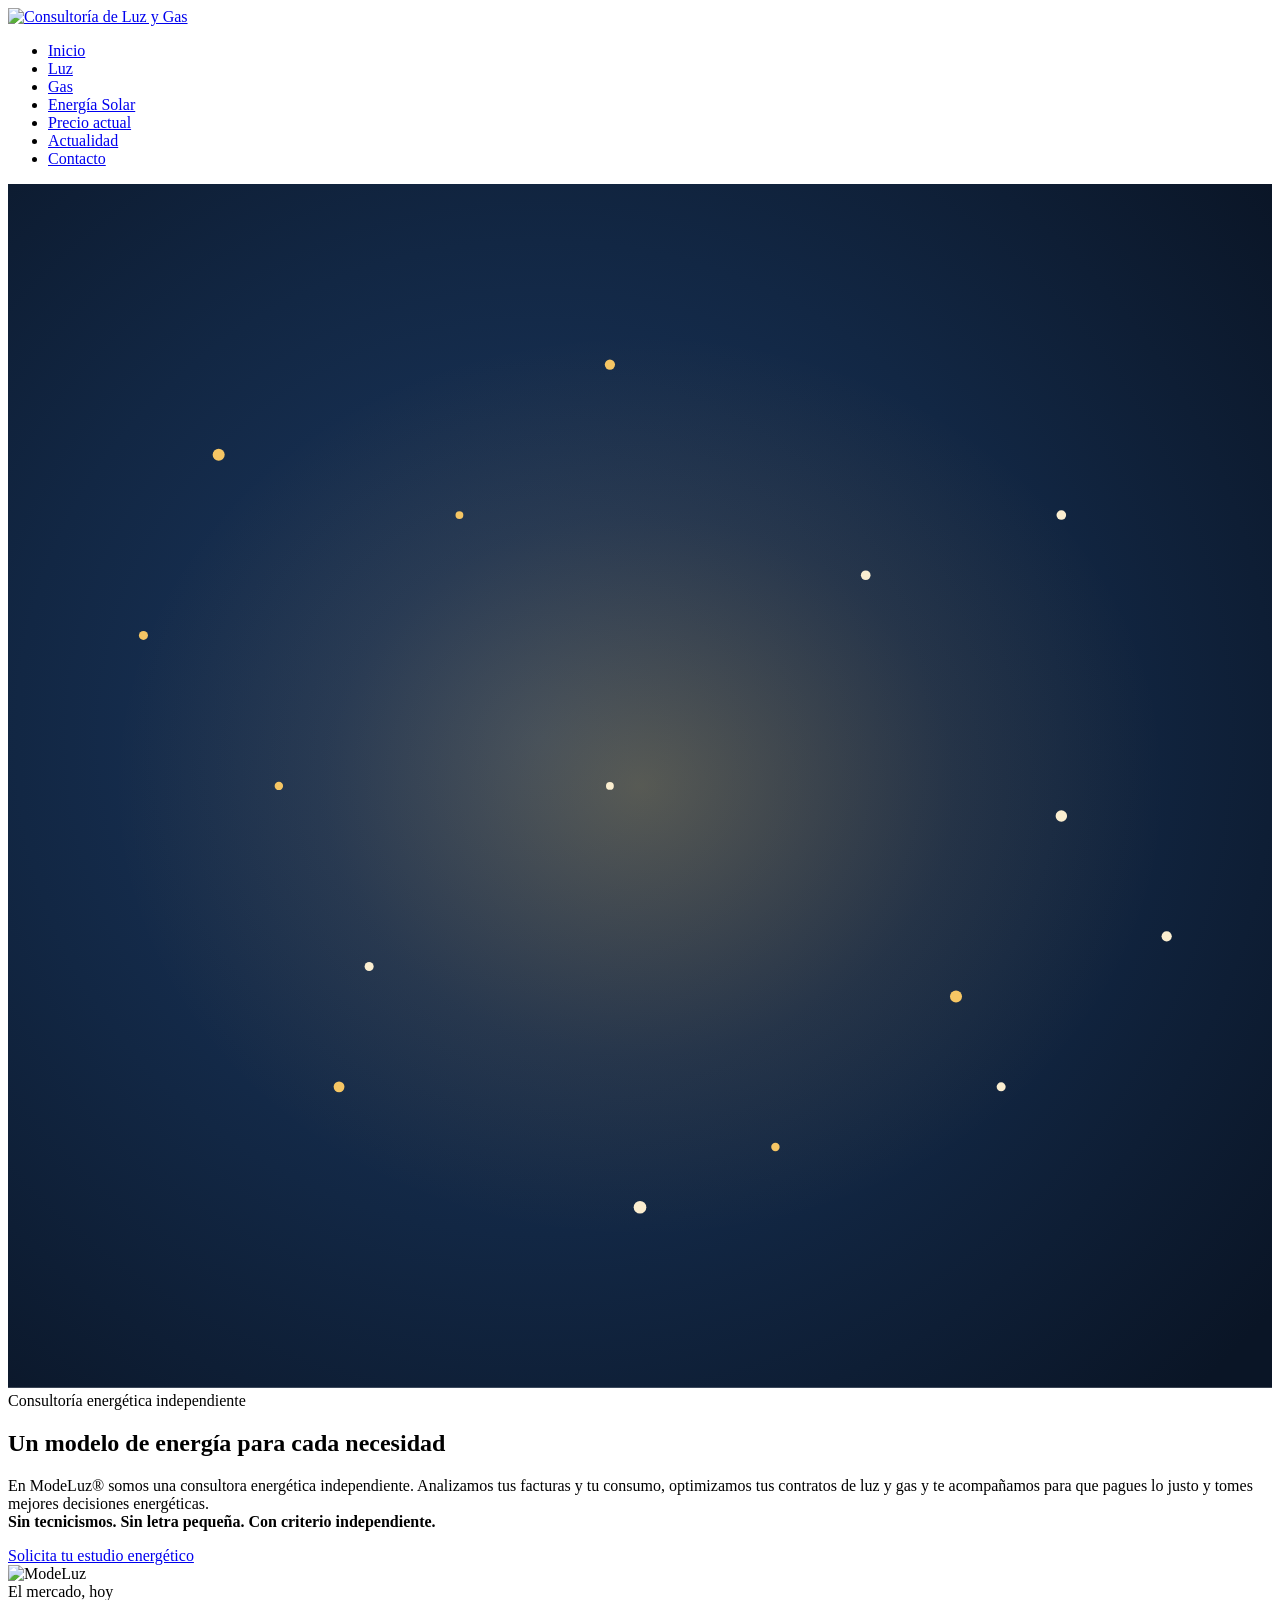
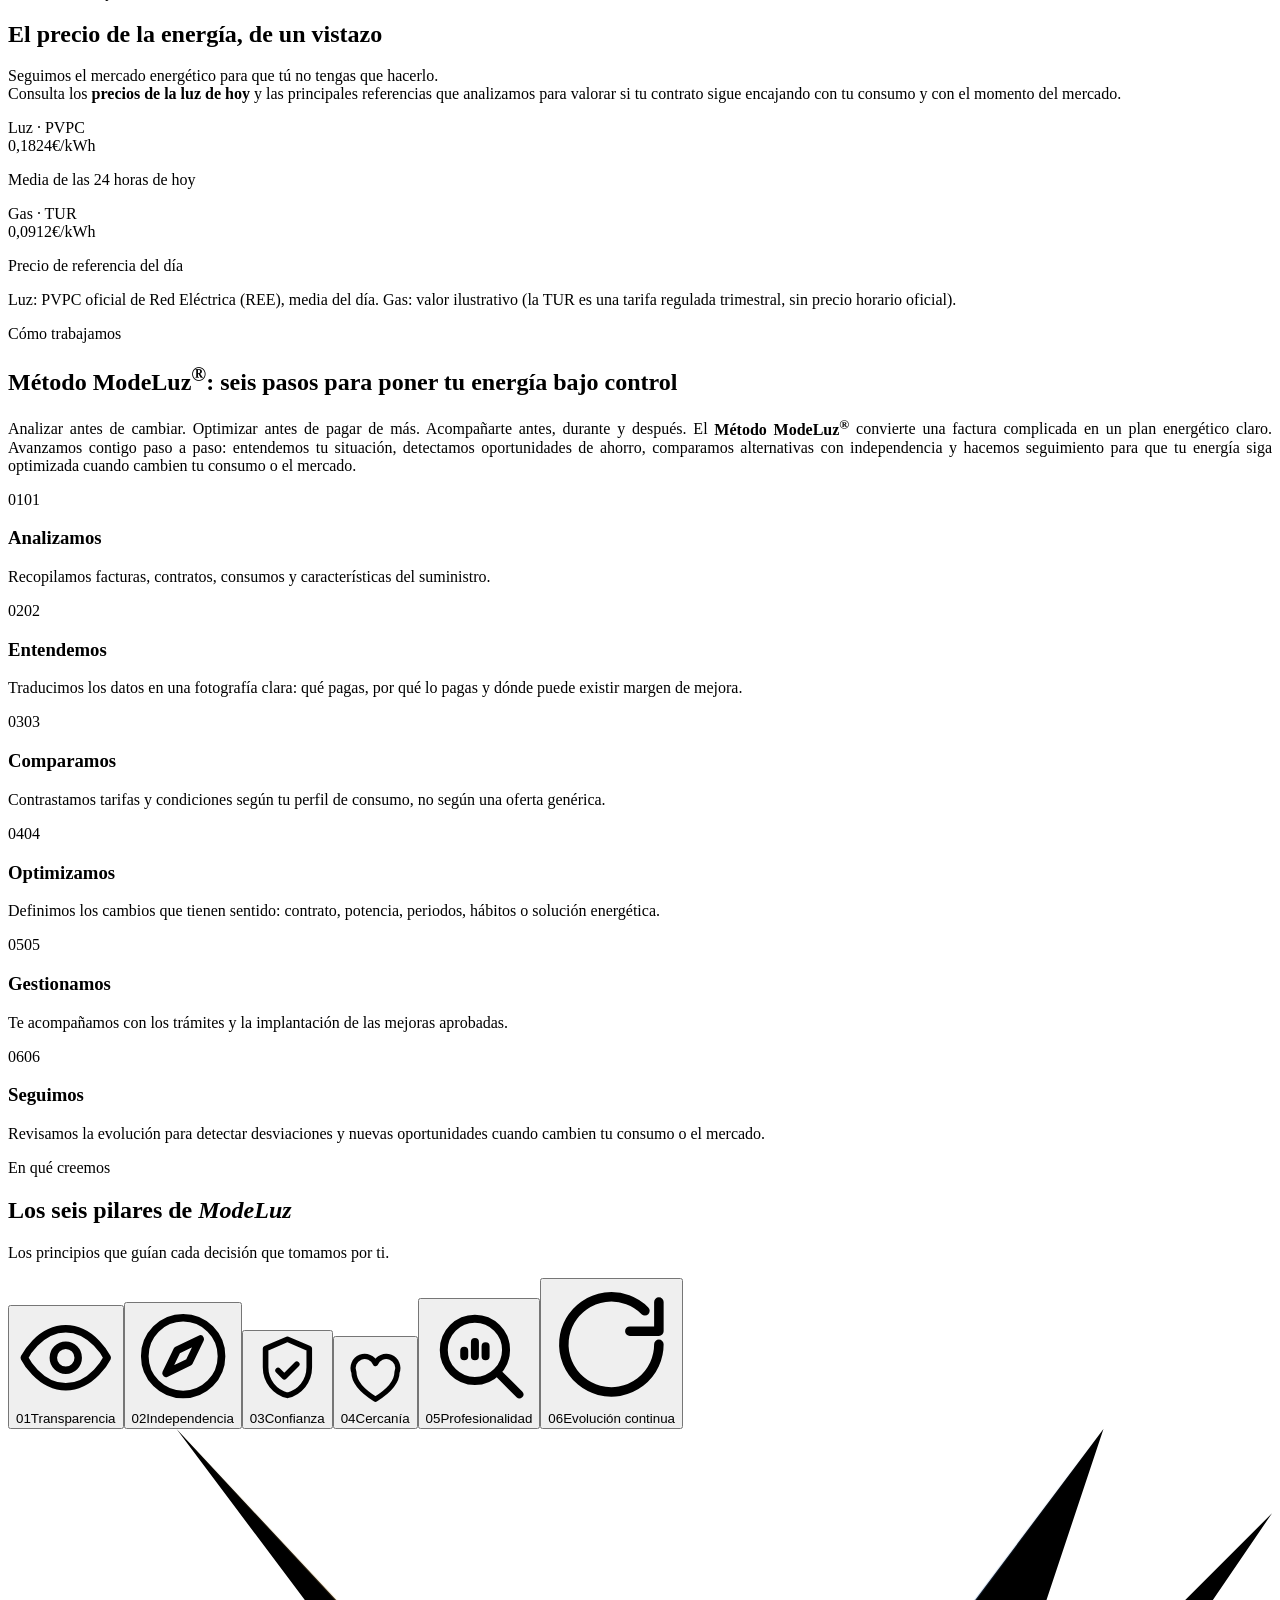
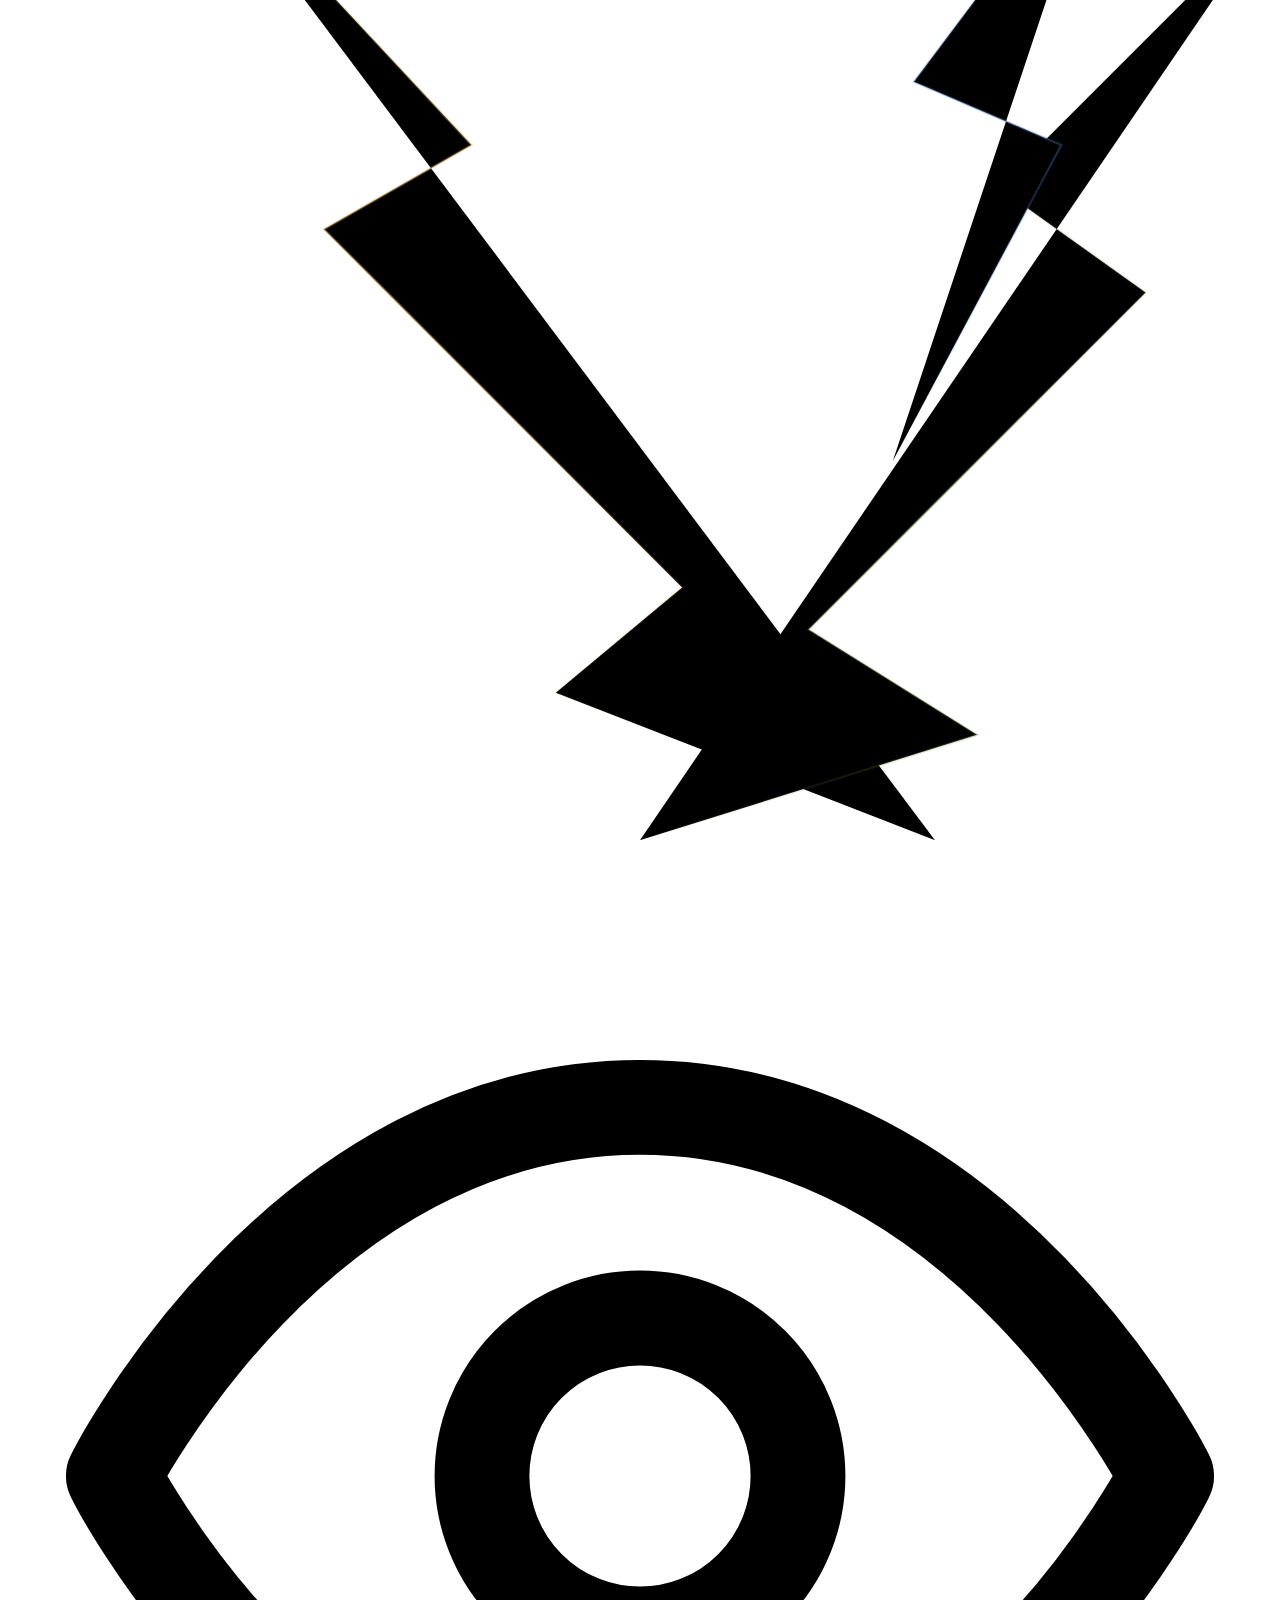
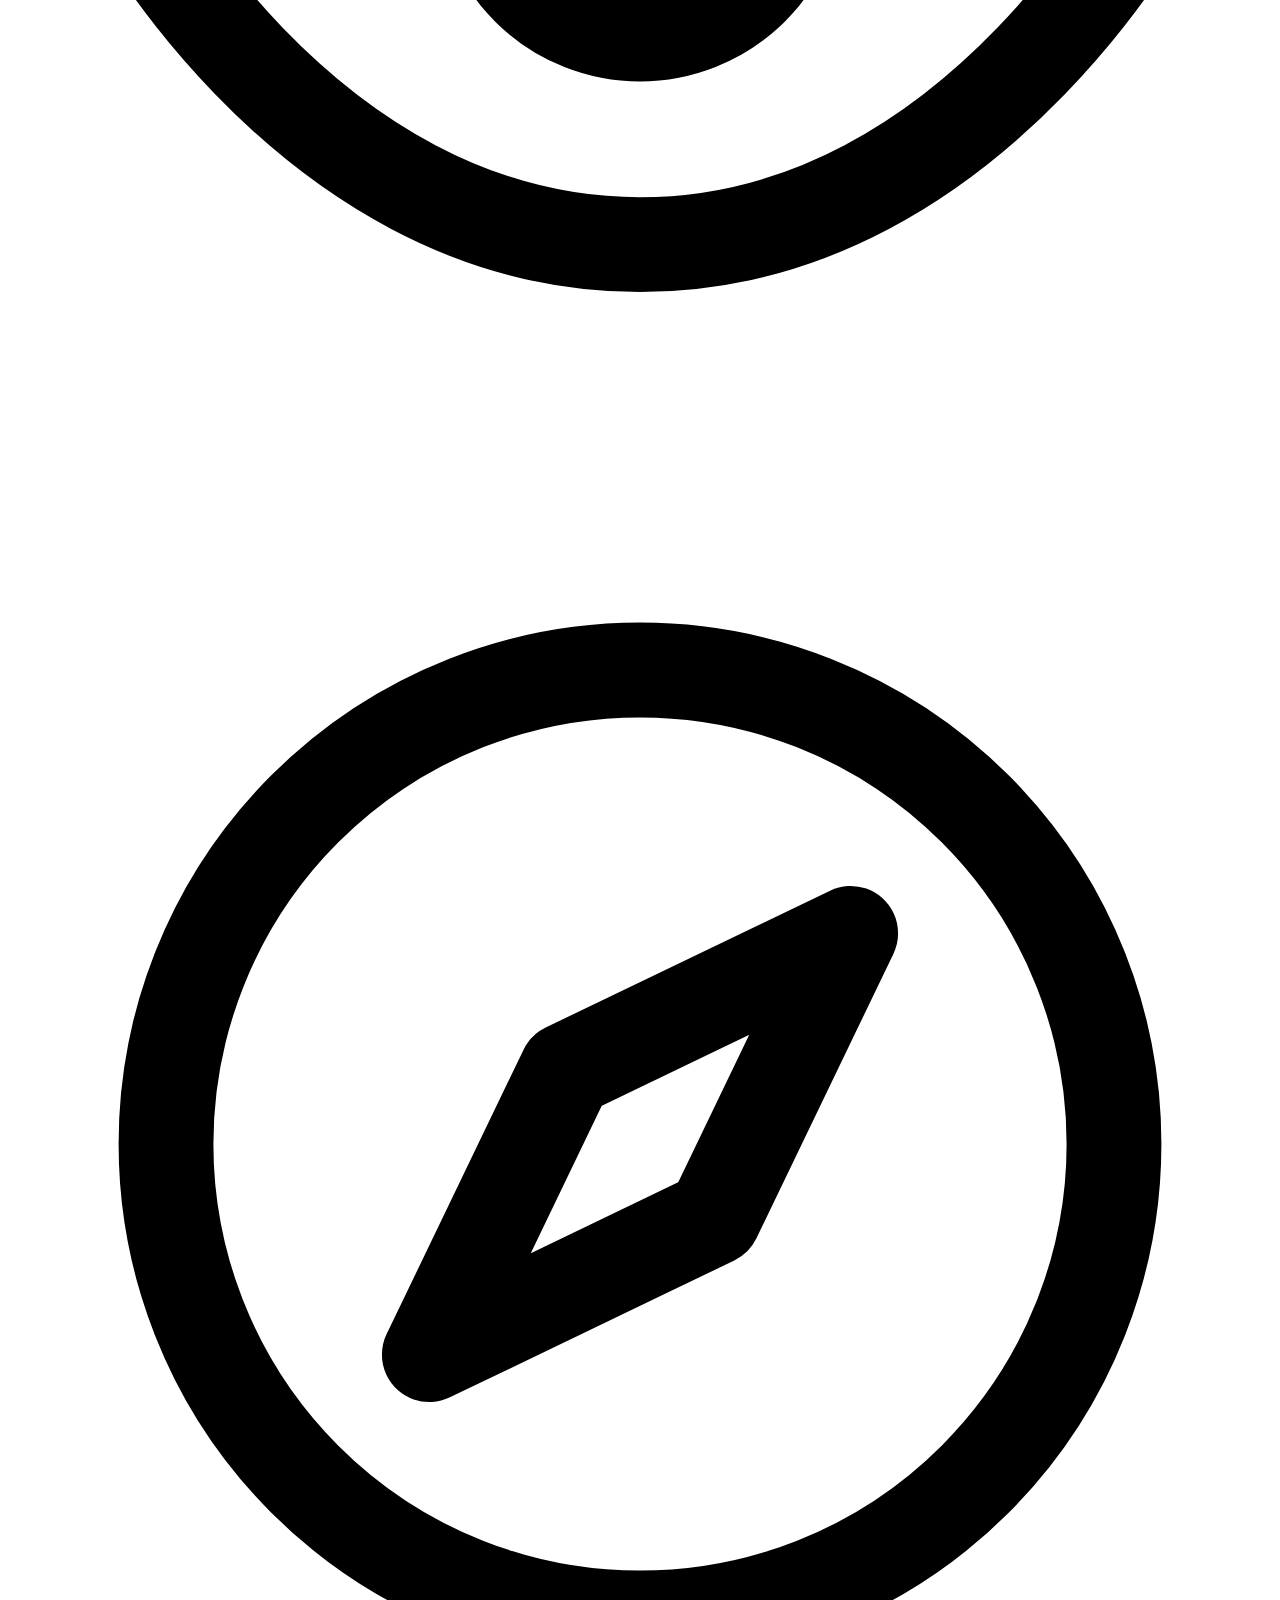
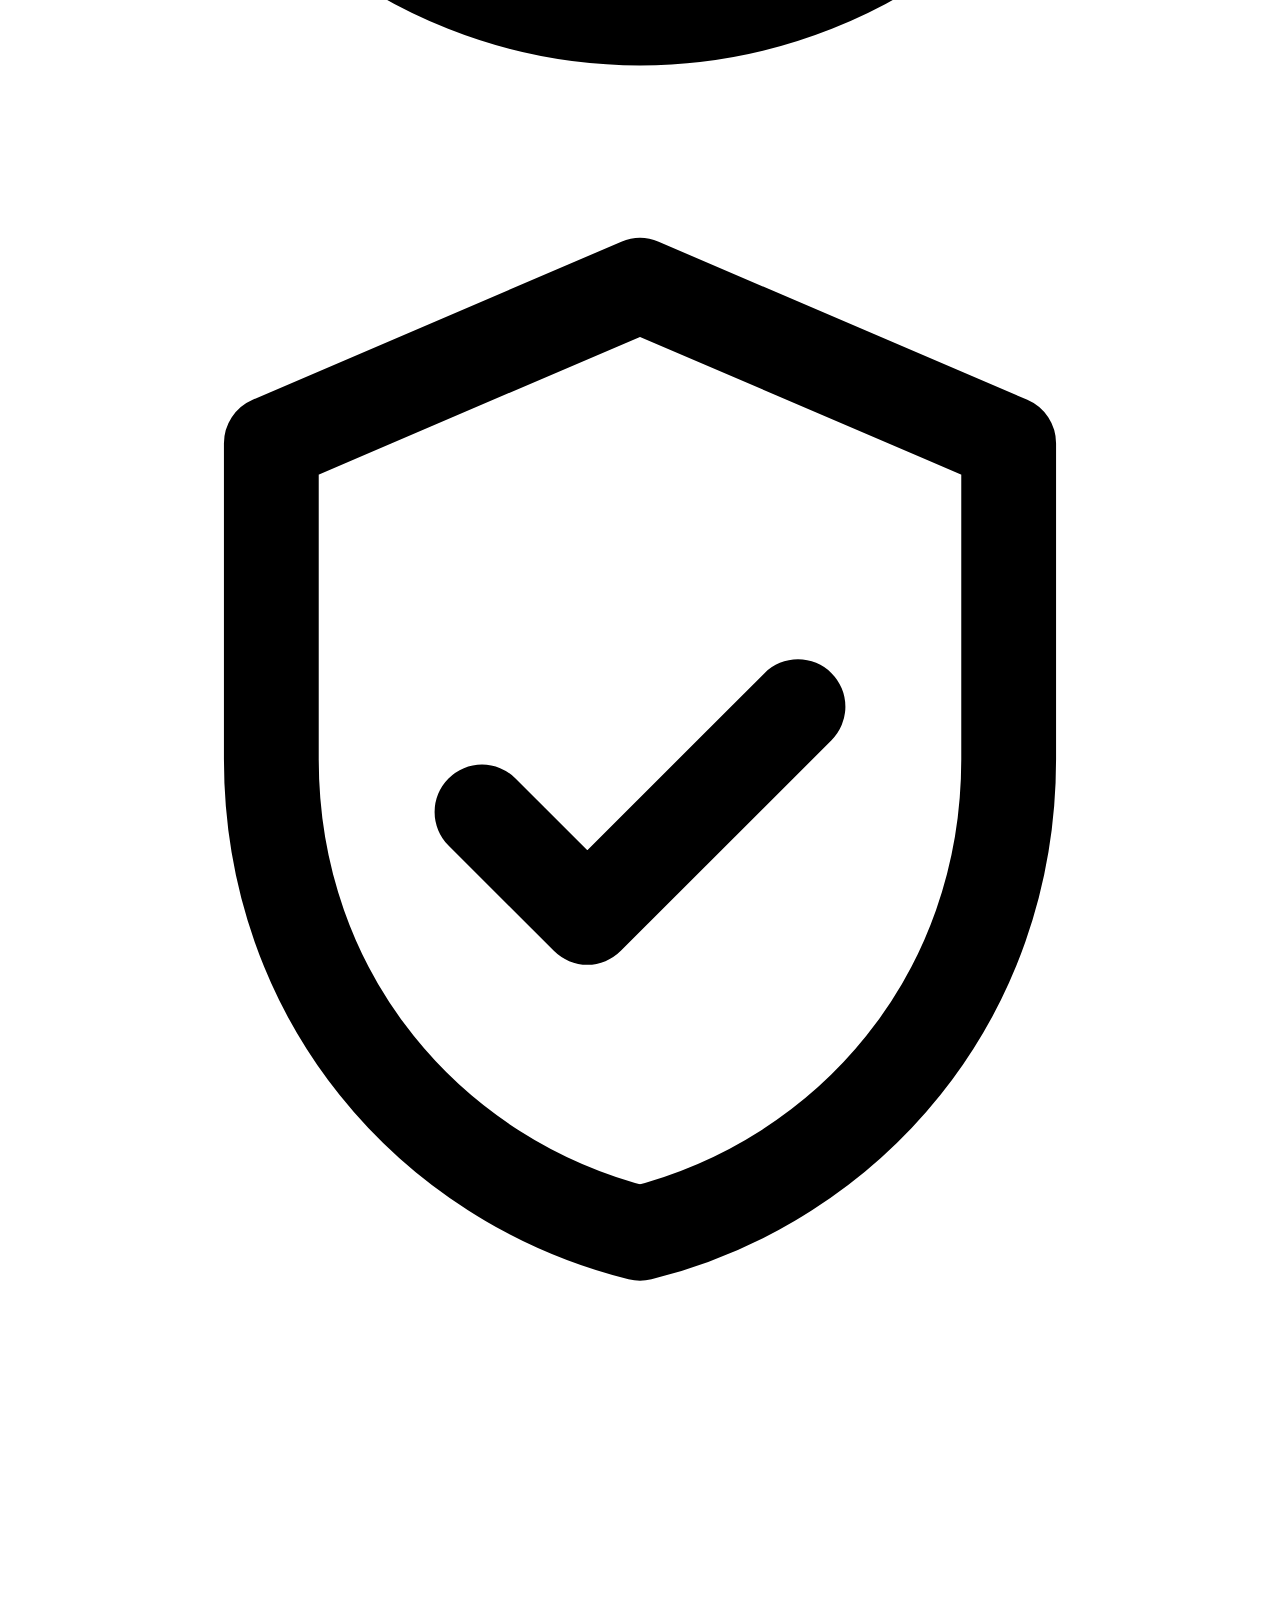
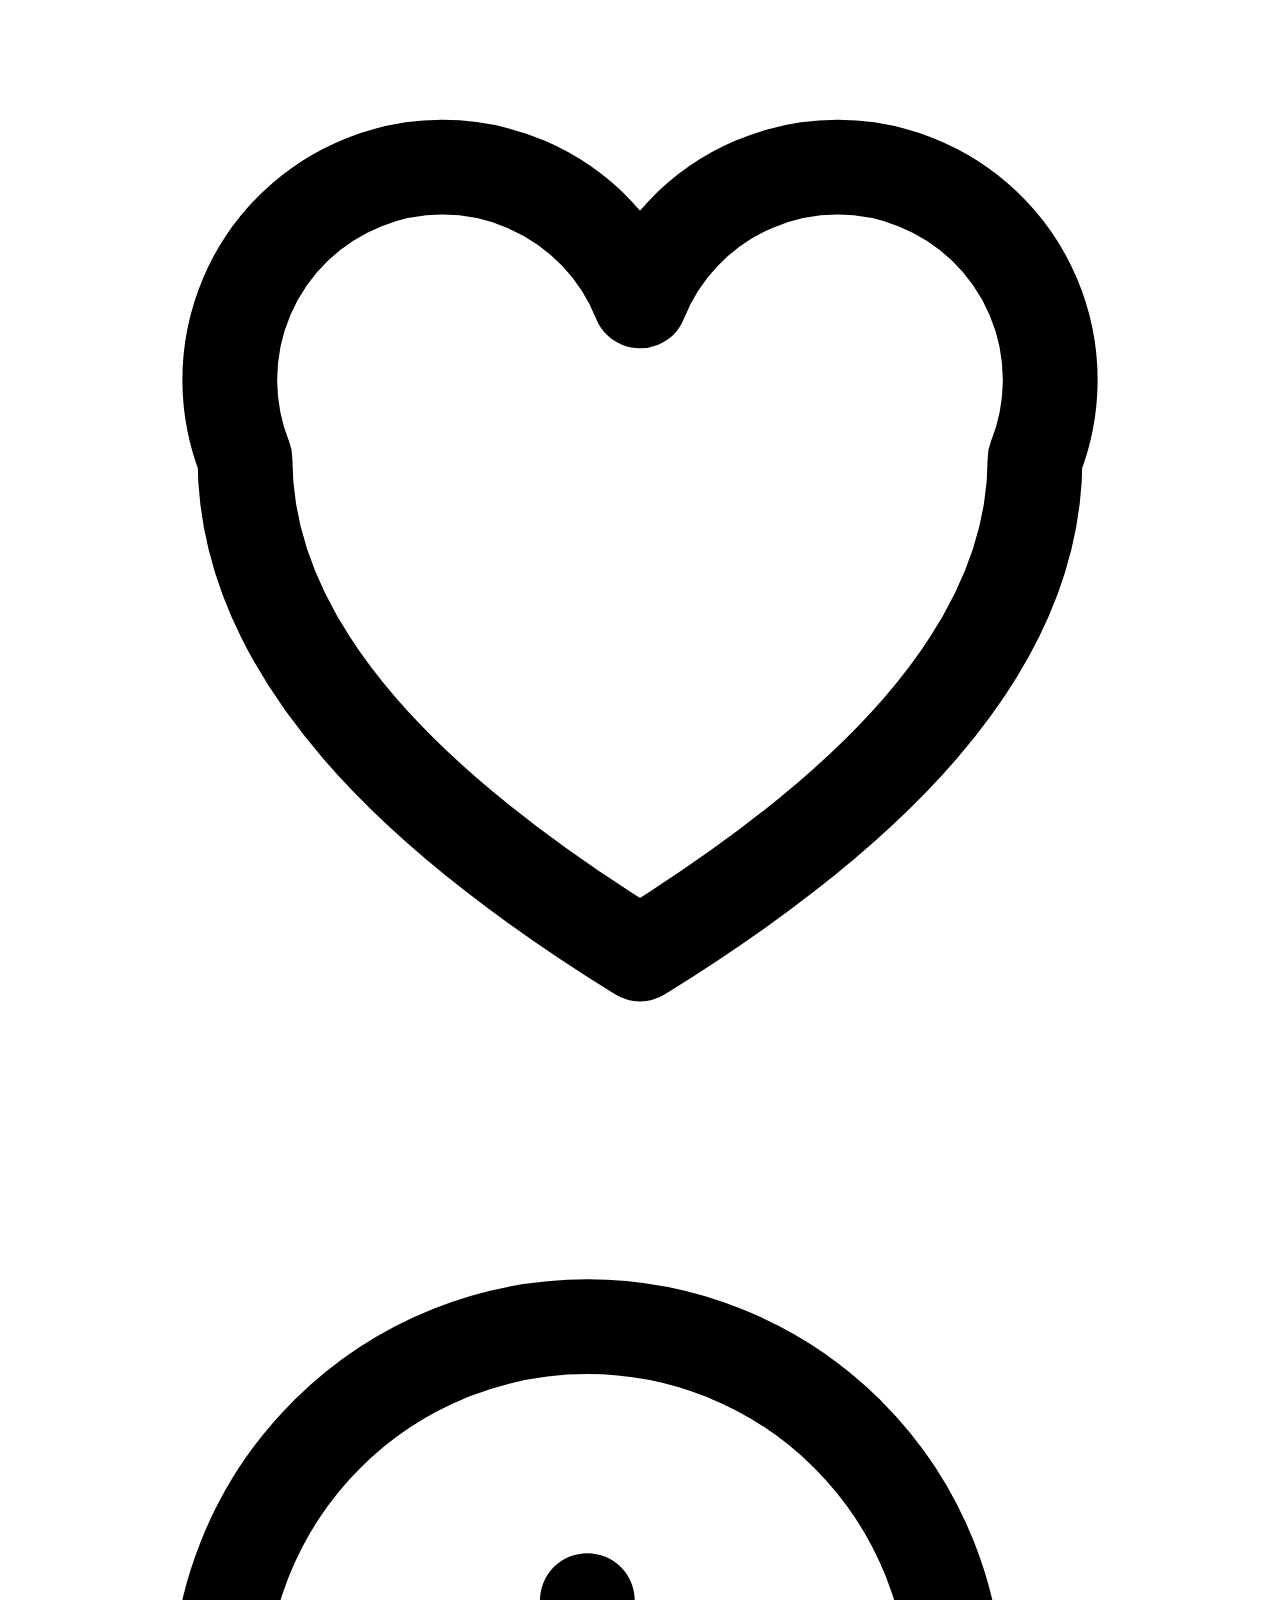
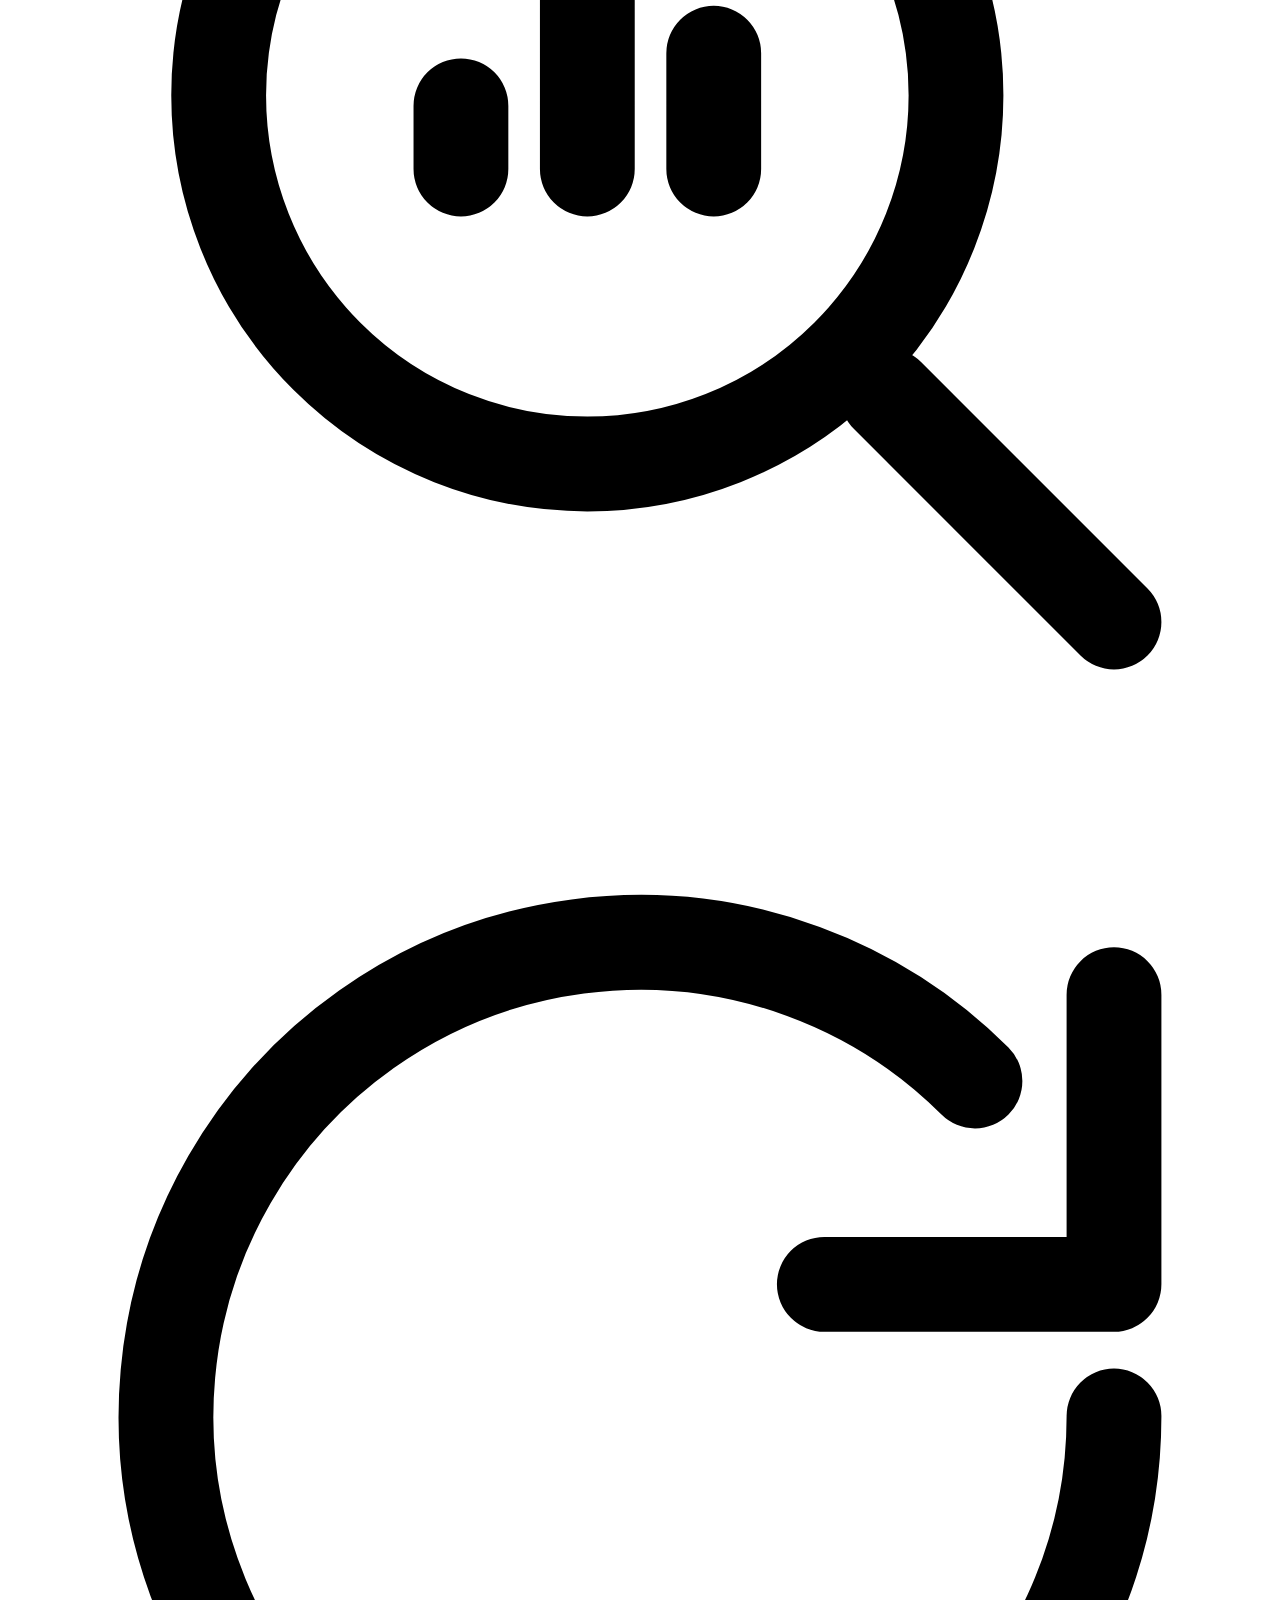
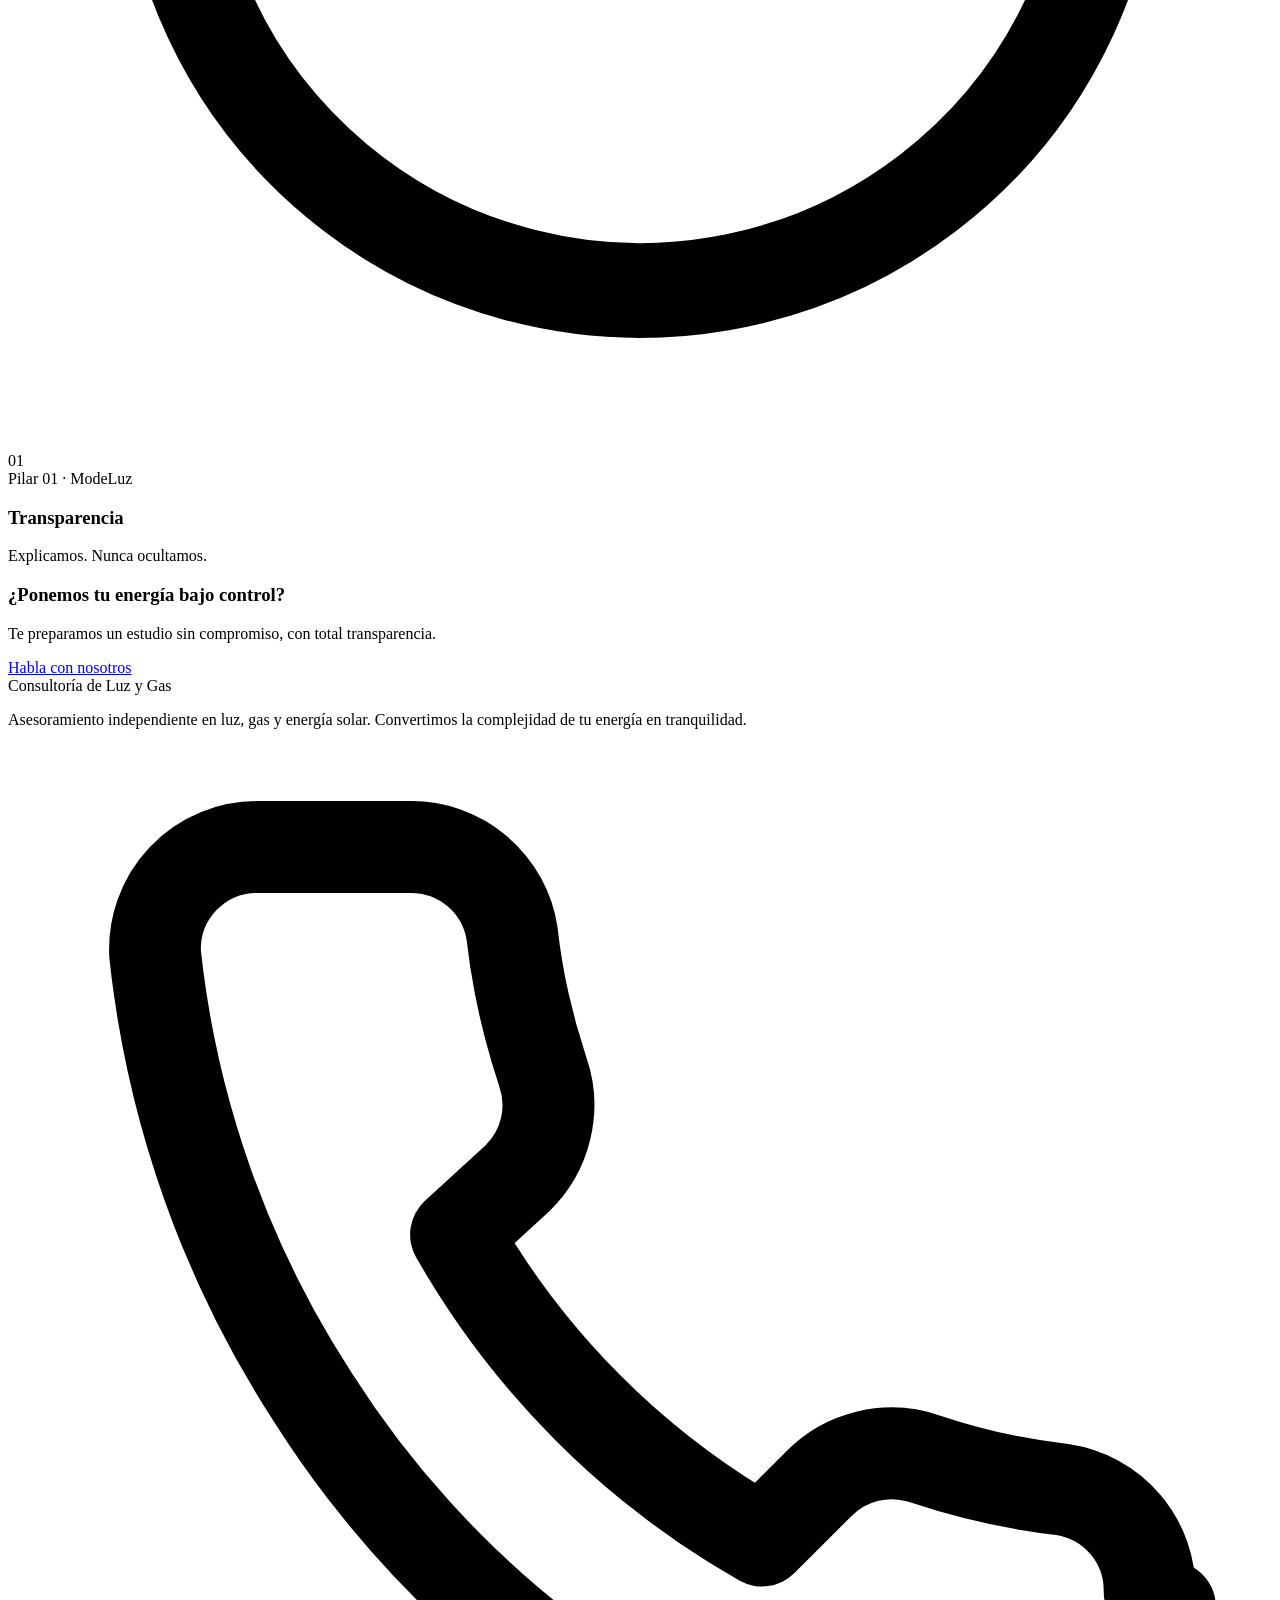
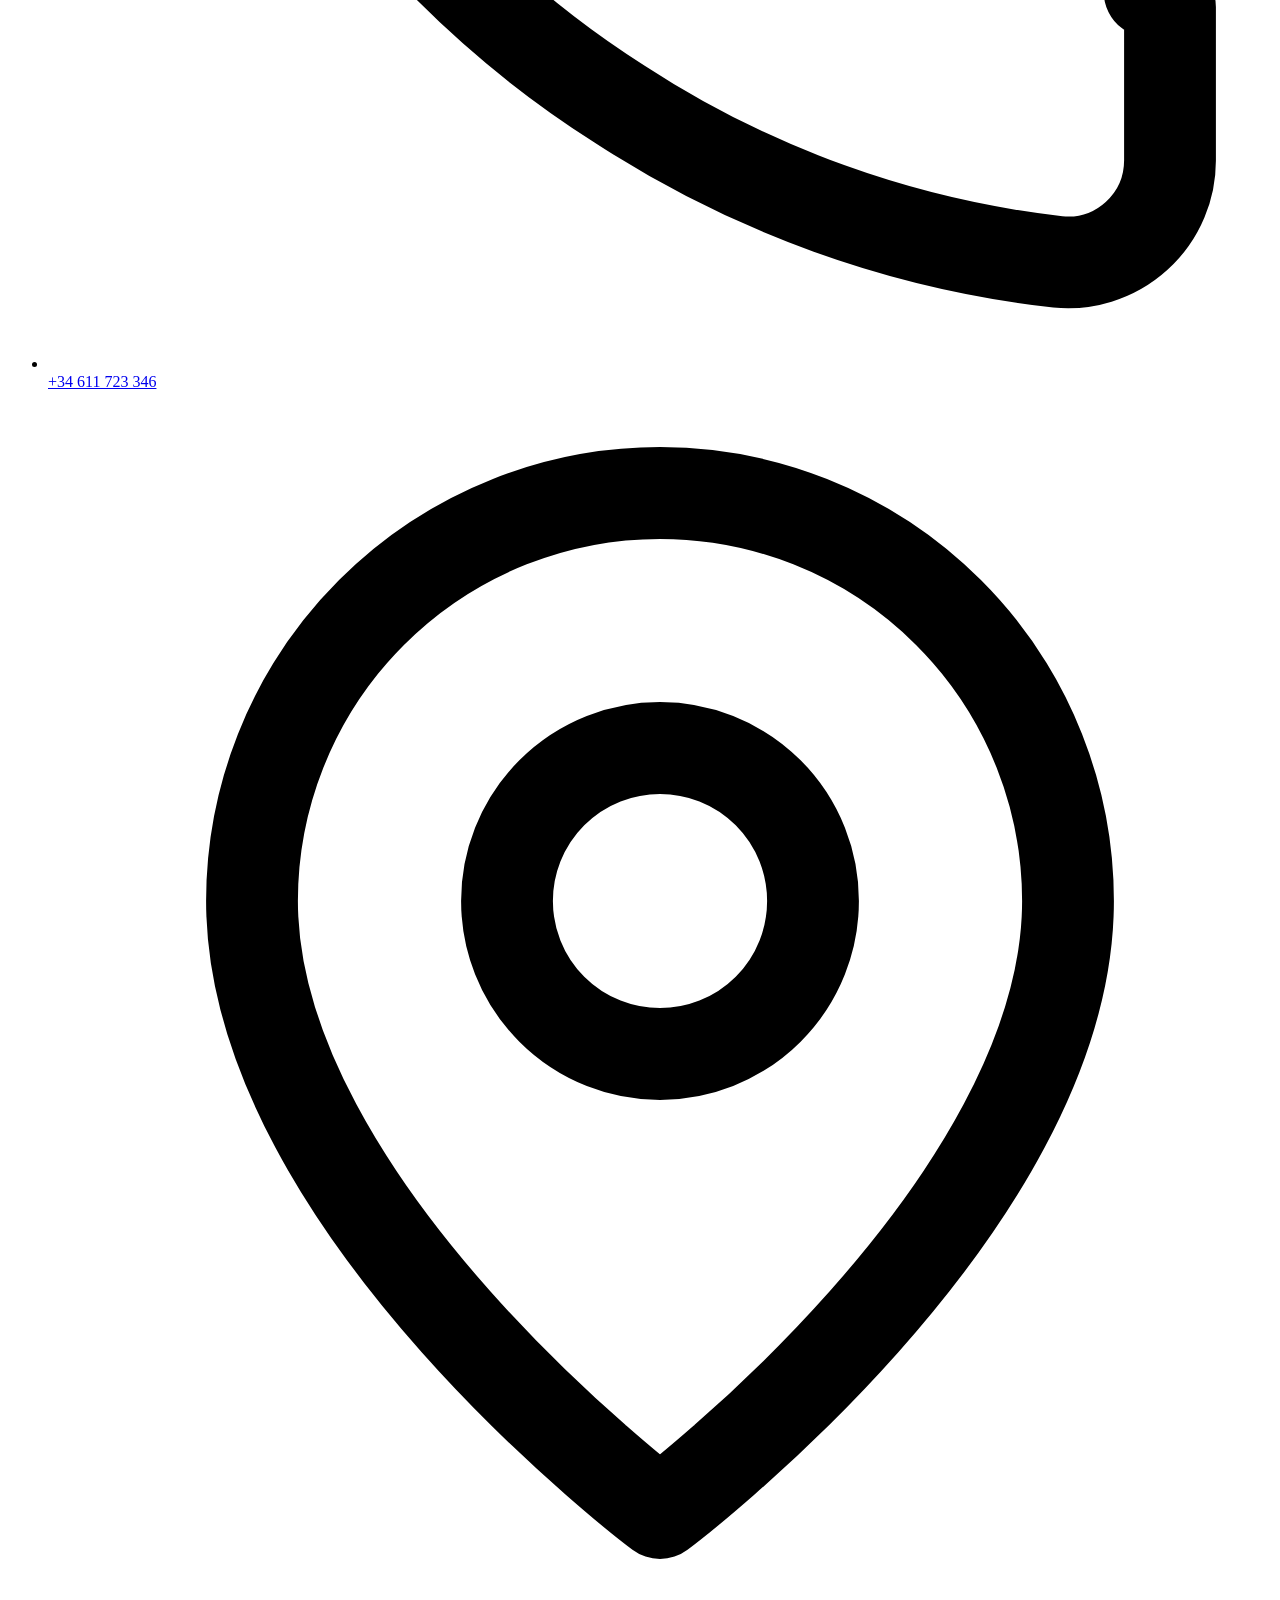
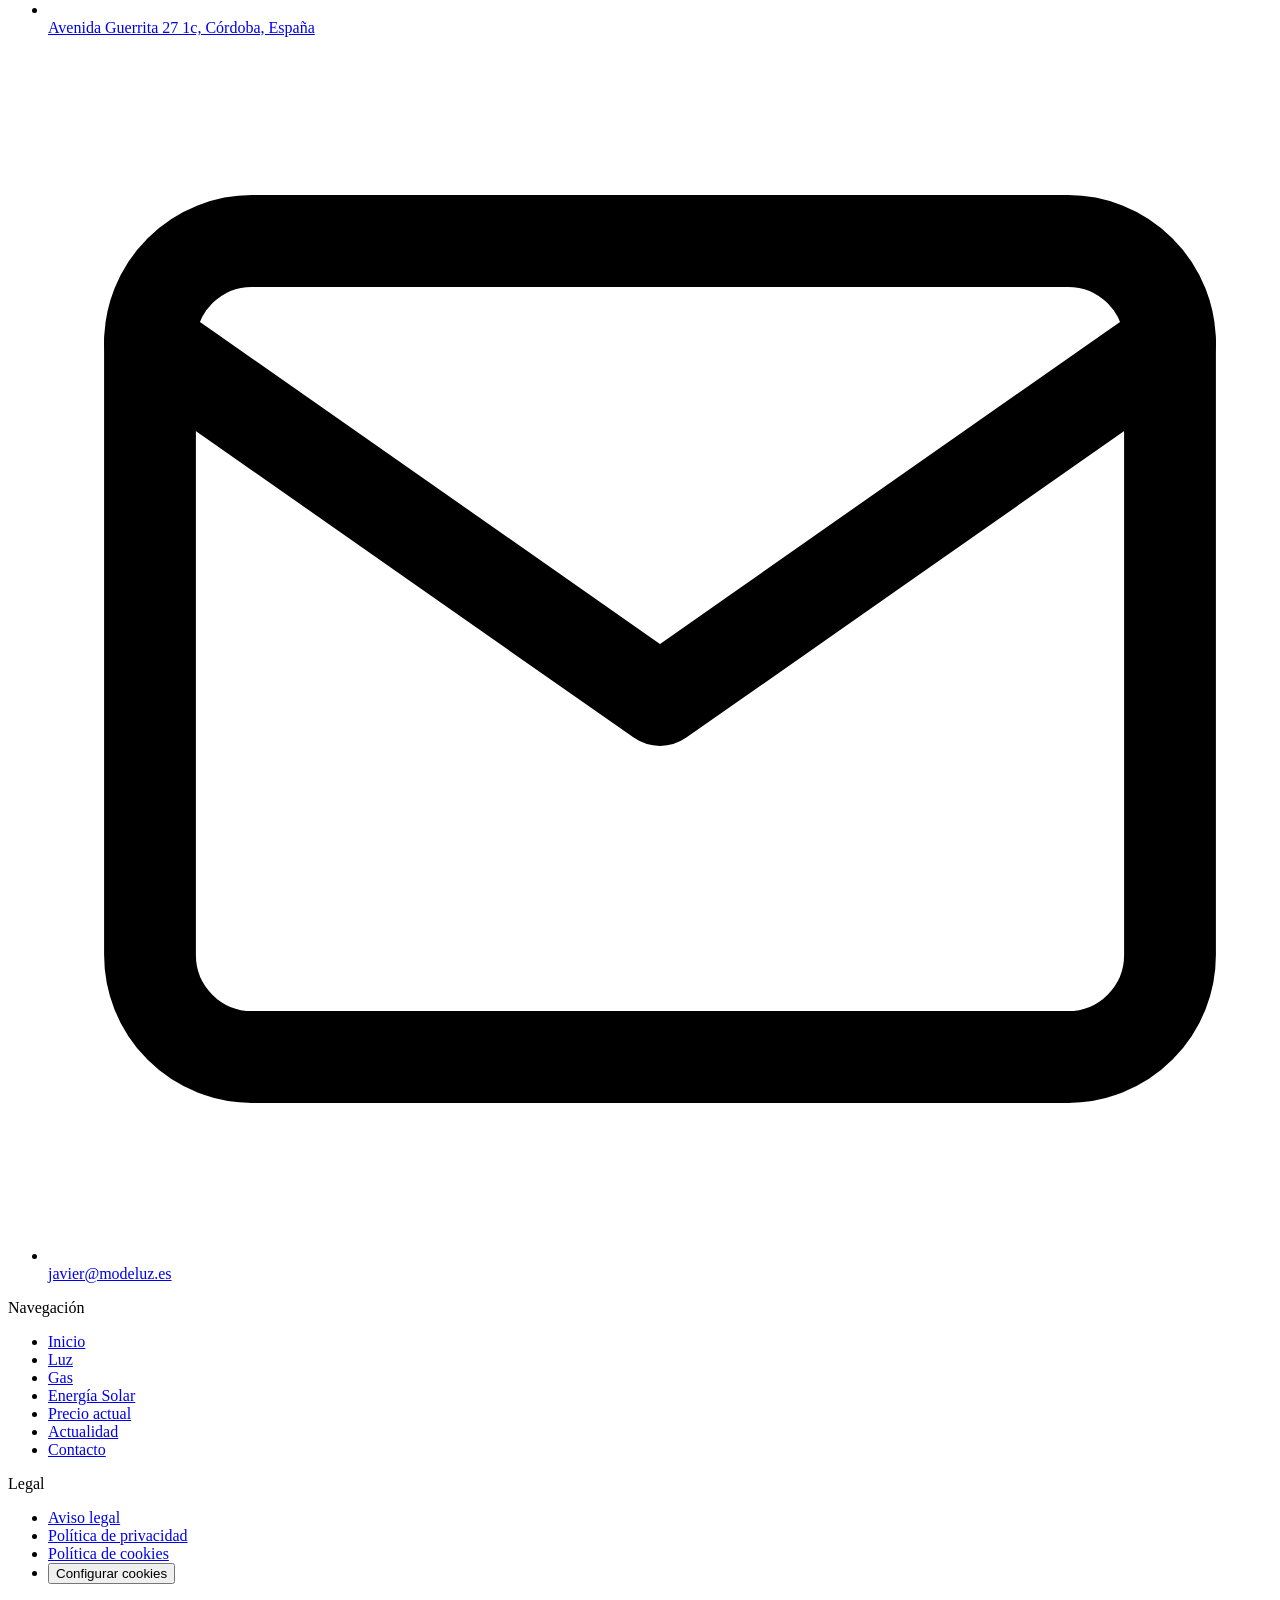
==== commit dc1370bc: "Preview para revisión del cliente: build desde WordPress (base /modeluz/) Sitio estático actualizado" ====
--- a/index.html
+++ b/index.html
@@ -1,2 +1,2 @@
-<!DOCTYPE html><html lang="es" data-astro-cid-ju4pidww><head><meta charset="utf-8"><meta name="viewport" content="width=device-width"><link rel="icon" type="image/svg+xml" href="/modeluzfavicon.svg"><link rel="icon" href="/modeluzfavicon.ico"><meta name="generator" content="Astro v7.1.6"><meta name="description" content="ModeLuz · Consultoría energética independiente de luz y gas. Convertimos la complejidad de tu energía en tranquilidad."><title>Consultora energética independiente de luz y gas | ModeLuz</title><link rel="stylesheet" href="/modeluz/_astro/Layout.mDOq6btt.css"><link rel="stylesheet" href="/modeluz/_astro/index.Buf_PE7e.css"></head><body data-astro-cid-ju4pidww><header class="site-header" data-astro-cid-wpvy4v7s><nav class="nav" aria-label="Navegación principal" data-astro-cid-wpvy4v7s><a class="brand" href="/modeluz" aria-label="Consultoría de Luz y Gas" data-astro-cid-wpvy4v7s><img src="/modeluzbrand/logo-horizontal-light.jpg" alt="Consultoría de Luz y Gas" width="180" height="40" data-astro-cid-wpvy4v7s></a><input type="checkbox" id="nav-toggle" class="nav-toggle" hidden data-astro-cid-wpvy4v7s><label for="nav-toggle" class="nav-burger" aria-label="Abrir menú" data-astro-cid-wpvy4v7s><span data-astro-cid-wpvy4v7s></span><span data-astro-cid-wpvy4v7s></span><span data-astro-cid-wpvy4v7s></span></label><ul class="nav-links" data-astro-cid-wpvy4v7s><li data-astro-cid-wpvy4v7s><a href="/modeluz" class="nav-link active" aria-current="page" data-astro-cid-wpvy4v7s>Inicio</a></li><li data-astro-cid-wpvy4v7s><a href="/modeluzluz" class="nav-link" data-astro-cid-wpvy4v7s>Luz</a></li><li data-astro-cid-wpvy4v7s><a href="/modeluzgas" class="nav-link" data-astro-cid-wpvy4v7s>Gas</a></li><li data-astro-cid-wpvy4v7s><a href="/modeluzenergia-solar" class="nav-link" data-astro-cid-wpvy4v7s>Energía Solar</a></li><li data-astro-cid-wpvy4v7s><a href="/modeluzprecio-actual" class="nav-link" data-astro-cid-wpvy4v7s>Precio actual</a></li><li data-astro-cid-wpvy4v7s><a href="/modeluzactualidad" class="nav-link" data-astro-cid-wpvy4v7s>Actualidad</a></li><li data-astro-cid-wpvy4v7s><a href="/modeluzcontacto" class="nav-link" data-astro-cid-wpvy4v7s>Contacto</a></li></ul></nav></header><main class="site-main" data-astro-cid-ju4pidww><section class="hero" data-astro-cid-lcdefpme><div class="hero-card fill" data-astro-cid-v2efxrbs><svg class="hero-card-bg" viewBox="0 0 420 400" preserveAspectRatio="xMidYMid slice" aria-hidden="true" data-astro-cid-v2efxrbs><defs data-astro-cid-v2efxrbs><radialGradient id="cardBg" cx="42%" cy="46%" r="75%" data-astro-cid-v2efxrbs><stop offset="0%" stop-color="#1d3a63" data-astro-cid-v2efxrbs></stop><stop offset="55%" stop-color="#122744" data-astro-cid-v2efxrbs></stop><stop offset="100%" stop-color="#0a1526" data-astro-cid-v2efxrbs></stop></radialGradient><radialGradient id="cardGlow" cx="50%" cy="50%" r="50%" data-astro-cid-v2efxrbs><stop offset="0%" stop-color="#F4B740" stop-opacity="0.28" data-astro-cid-v2efxrbs></stop><stop offset="60%" stop-color="#E79A2A" stop-opacity="0.08" data-astro-cid-v2efxrbs></stop><stop offset="100%" stop-color="#E79A2A" stop-opacity="0" data-astro-cid-v2efxrbs></stop></radialGradient></defs><rect x="0" y="0" width="420" height="400" fill="url(#cardBg)" data-astro-cid-v2efxrbs></rect><ellipse class="card-glow" cx="210" cy="200" rx="175" ry="150" fill="url(#cardGlow)" data-astro-cid-v2efxrbs></ellipse><circle class="p" cx="70" cy="90" r="2" fill="#F6C664" style="animation-duration:6s;animation-delay:0s" data-astro-cid-v2efxrbs></circle><circle class="p" cx="350" cy="110" r="1.6" fill="#FBEED0" style="animation-duration:7.5s;animation-delay:-2s" data-astro-cid-v2efxrbs></circle><circle class="p" cx="110" cy="300" r="1.8" fill="#F6C664" style="animation-duration:6.8s;animation-delay:-3.5s" data-astro-cid-v2efxrbs></circle><circle class="p" cx="330" cy="300" r="1.5" fill="#FBEED0" style="animation-duration:8s;animation-delay:-1.2s" data-astro-cid-v2efxrbs></circle><circle class="p" cx="200" cy="60" r="1.7" fill="#F6C664" style="animation-duration:7s;animation-delay:-4s" data-astro-cid-v2efxrbs></circle><circle class="p" cx="210" cy="340" r="2.1" fill="#FBEED0" style="animation-duration:6.4s;animation-delay:-0.5s" data-astro-cid-v2efxrbs></circle><circle class="p" cx="90" cy="200" r="1.4" fill="#F6C664" style="animation-duration:7.8s;animation-delay:-2.8s" data-astro-cid-v2efxrbs></circle><circle class="p" cx="350" cy="210" r="1.9" fill="#FBEED0" style="animation-duration:6.6s;animation-delay:-5s" data-astro-cid-v2efxrbs></circle><circle class="p" cx="150" cy="110" r="1.3" fill="#F6C664" style="animation-duration:8.2s;animation-delay:-1.8s" data-astro-cid-v2efxrbs></circle><circle class="p" cx="285" cy="130" r="1.6" fill="#FBEED0" style="animation-duration:7.2s;animation-delay:-3s" data-astro-cid-v2efxrbs></circle><circle class="p" cx="315" cy="270" r="2" fill="#F6C664" style="animation-duration:6.9s;animation-delay:-4.6s" data-astro-cid-v2efxrbs></circle><circle class="p" cx="120" cy="260" r="1.5" fill="#FBEED0" style="animation-duration:7.6s;animation-delay:-0.9s" data-astro-cid-v2efxrbs></circle><circle class="p" cx="255" cy="320" r="1.4" fill="#F6C664" style="animation-duration:8s;animation-delay:-2.4s" data-astro-cid-v2efxrbs></circle><circle class="p" cx="385" cy="250" r="1.7" fill="#FBEED0" style="animation-duration:6.3s;animation-delay:-3.9s" data-astro-cid-v2efxrbs></circle><circle class="p" cx="45" cy="150" r="1.5" fill="#F6C664" style="animation-duration:7.1s;animation-delay:-1.5s" data-astro-cid-v2efxrbs></circle><circle class="p" cx="200" cy="200" r="1.3" fill="#FBEED0" style="animation-duration:8.4s;animation-delay:-5.5s" data-astro-cid-v2efxrbs></circle></svg><div class="hero-card-content" data-astro-cid-v2efxrbs></div></div><div class="container hero-inner" data-astro-cid-lcdefpme><div class="hero-copy" data-astro-cid-lcdefpme><span class="eyebrow reveal" data-astro-cid-lcdefpme>Consultoría energética independiente</span><h1 class="hero-title reveal" data-delay="1" data-astro-cid-lcdefpme>Un modelo de energía para cada necesidad</h1><p class="hero-sub reveal" data-delay="2" data-astro-cid-lcdefpme>En ModeLuz® somos una consultora energética independiente. Analizamos tus facturas y tu consumo, optimizamos tus contratos de luz y gas y te acompañamos para que pagues lo justo y tomes mejores decisiones energéticas.<br/><strong>Sin tecnicismos. Sin letra pequeña. Con criterio independiente.</strong></p><div class="hero-cta reveal" data-delay="3" data-astro-cid-lcdefpme><a class="btn btn-primary" href="/modeluzcontacto" data-astro-cid-lcdefpme>Solicita tu estudio energético</a><!--	<a class="btn btn-ghost" href="/precio-actual">Ver precio actual</a>  --></div></div><div class="hero-art reveal" data-delay="2" data-astro-cid-lcdefpme><div class="hero-logo" data-astro-cid-66u3kelc><img src="/modeluzbrand/logo-mark.jpg" alt="ModeLuz" width="240" height="240" data-astro-cid-66u3kelc></div></div></div></section><section class="precios" id="precios" data-astro-cid-lcdefpme><div class="aurora" aria-hidden="true" data-astro-cid-lcdefpme><span class="blob blob-gold" data-astro-cid-lcdefpme></span><span class="blob blob-green" data-astro-cid-lcdefpme></span></div><div class="container" data-astro-cid-lcdefpme><header class="sec-head reveal" data-astro-cid-lcdefpme><span class="eyebrow eyebrow-light" data-astro-cid-lcdefpme>El mercado, hoy</span><h2 data-astro-cid-lcdefpme>El precio de la energía, de un vistazo</h2><p data-astro-cid-lcdefpme>Seguimos el mercado energético para que tú no tengas que hacerlo.<br/>Consulta los <strong>precios de la luz de hoy</strong> y las principales referencias que analizamos para valorar si tu contrato sigue encajando con tu consumo y con el momento del mercado.</p></header><div class="precio-grid" data-astro-cid-lcdefpme><!-- Luz --><article class="precio-card reveal" data-accent="luz" data-astro-cid-lcdefpme><div class="precio-top" data-astro-cid-lcdefpme><span class="precio-tag" data-astro-cid-lcdefpme>Luz · PVPC</span><span class="precio-dot" data-astro-cid-lcdefpme></span></div><div class="precio-value" data-astro-cid-lcdefpme><span class="counter" data-target="0.2050" data-decimals="4" data-astro-cid-lcdefpme>0,0000</span><span class="precio-unit" data-astro-cid-lcdefpme>€/kWh</span></div><div class="bars" data-bars="luz" data-astro-cid-lcdefpme><span style="--h:0.5956947054272135" data-astro-cid-lcdefpme></span><span style="--h:0.5838675804133967" data-astro-cid-lcdefpme></span><span style="--h:0.5688626063888582" data-astro-cid-lcdefpme></span><span style="--h:0.5690284072068089" data-astro-cid-lcdefpme></span><span style="--h:0.5663479606499392" data-astro-cid-lcdefpme></span><span style="--h:0.574499834199182" data-astro-cid-lcdefpme></span><span style="--h:0.7003426550237648" data-astro-cid-lcdefpme></span><span style="--h:0.737233337017796" data-astro-cid-lcdefpme></span><span style="--h:0.7409362219520282" data-astro-cid-lcdefpme></span><span style="--h:0.6076047308500055" data-astro-cid-lcdefpme></span><span style="--h:0.6110865480269703" data-astro-cid-lcdefpme></span><span style="--h:0.4572510224383774" data-astro-cid-lcdefpme></span><span style="--h:0.3674146125787554" data-astro-cid-lcdefpme></span><span style="--h:0.31416491654692164" data-astro-cid-lcdefpme></span><span style="--h:0.1661324195866033" data-astro-cid-lcdefpme></span><span style="--h:0.19119597656681775" data-astro-cid-lcdefpme></span><span style="--h:0.23726097048745443" data-astro-cid-lcdefpme></span><span style="--h:0.3198021443572455" data-astro-cid-lcdefpme></span><span style="--h:0.6531170553774732" data-astro-cid-lcdefpme></span><span style="--h:0.88659224052172" data-astro-cid-lcdefpme></span><span style="--h:1" data-astro-cid-lcdefpme></span><span style="--h:0.9214104122913674" data-astro-cid-lcdefpme></span><span style="--h:0.6471758594009064" data-astro-cid-lcdefpme></span><span style="--h:0.5776500497402455" data-astro-cid-lcdefpme></span></div><p class="precio-foot" data-astro-cid-lcdefpme>Media de las 24 horas de hoy</p></article><!-- Gas --><article class="precio-card reveal" data-delay="1" data-accent="gas" data-astro-cid-lcdefpme><div class="precio-top" data-astro-cid-lcdefpme><span class="precio-tag" data-astro-cid-lcdefpme>Gas · TUR</span><span class="precio-dot" data-astro-cid-lcdefpme></span></div><div class="precio-value" data-astro-cid-lcdefpme><span class="counter" data-target="0.0912" data-decimals="4" data-astro-cid-lcdefpme>0,0000</span><span class="precio-unit" data-astro-cid-lcdefpme>€/kWh</span></div><div class="bars" data-bars="gas" data-astro-cid-lcdefpme><span style="--h:0.5" data-astro-cid-lcdefpme></span><span style="--h:0.48" data-astro-cid-lcdefpme></span><span style="--h:0.47" data-astro-cid-lcdefpme></span><span style="--h:0.46" data-astro-cid-lcdefpme></span><span style="--h:0.47" data-astro-cid-lcdefpme></span><span style="--h:0.52" data-astro-cid-lcdefpme></span><span style="--h:0.6" data-astro-cid-lcdefpme></span><span style="--h:0.68" data-astro-cid-lcdefpme></span><span style="--h:0.74" data-astro-cid-lcdefpme></span><span style="--h:0.7" data-astro-cid-lcdefpme></span><span style="--h:0.64" data-astro-cid-lcdefpme></span><span style="--h:0.6" data-astro-cid-lcdefpme></span><span style="--h:0.58" data-astro-cid-lcdefpme></span><span style="--h:0.56" data-astro-cid-lcdefpme></span><span style="--h:0.57" data-astro-cid-lcdefpme></span><span style="--h:0.62" data-astro-cid-lcdefpme></span><span style="--h:0.68" data-astro-cid-lcdefpme></span><span style="--h:0.75" data-astro-cid-lcdefpme></span><span style="--h:0.82" data-astro-cid-lcdefpme></span><span style="--h:0.8" data-astro-cid-lcdefpme></span><span style="--h:0.72" data-astro-cid-lcdefpme></span><span style="--h:0.64" data-astro-cid-lcdefpme></span><span style="--h:0.56" data-astro-cid-lcdefpme></span><span style="--h:0.52" data-astro-cid-lcdefpme></span></div><p class="precio-foot" data-astro-cid-lcdefpme>Precio de referencia del día</p></article></div><p class="precio-note reveal" data-astro-cid-lcdefpme>Luz: PVPC oficial de Red Eléctrica (REE), media del día. Gas: valor ilustrativo (la TUR es una tarifa regulada trimestral, sin precio horario oficial).</p></div></section><section class="p3" data-reveal data-astro-cid-ju257vrg><div class="container" data-astro-cid-ju257vrg><header class="head" data-astro-cid-ju257vrg><span class="eyebrow" data-astro-cid-ju257vrg>Cómo trabajamos</span><h2 data-astro-cid-ju257vrg>Método ModeLuz<sup>®</sup>: seis pasos para poner tu energía bajo control</h2><p style="text-align: justify" data-astro-cid-ju257vrg>Analizar antes de cambiar. Optimizar antes de pagar de más. Acompañarte antes, durante y después.
-El <strong>Método ModeLuz<sup>®</sup></strong> convierte una factura complicada en un plan energético claro. Avanzamos contigo paso a paso: entendemos tu situación, detectamos oportunidades de ahorro, comparamos alternativas con independencia y hacemos seguimiento para que tu energía siga optimizada cuando cambien tu consumo o el mercado.</p></header><div class="stairs" data-astro-cid-ju257vrg><div class="step" style="--i:0" data-astro-cid-ju257vrg><span class="step-blob" aria-hidden="true" data-astro-cid-ju257vrg></span><span class="step-bignum" aria-hidden="true" data-astro-cid-ju257vrg>01</span><span class="step-num" data-astro-cid-ju257vrg>01</span><div class="step-body" data-astro-cid-ju257vrg><h3 data-astro-cid-ju257vrg>Escuchamos</h3><p data-astro-cid-ju257vrg>Todo empieza con una conversación: cómo consumes, qué necesitas y qué esperas de nosotros.</p></div></div><div class="step" style="--i:1" data-astro-cid-ju257vrg><span class="step-blob" aria-hidden="true" data-astro-cid-ju257vrg></span><span class="step-bignum" aria-hidden="true" data-astro-cid-ju257vrg>02</span><span class="step-num" data-astro-cid-ju257vrg>02</span><div class="step-body" data-astro-cid-ju257vrg><h3 data-astro-cid-ju257vrg>Analizamos</h3><p data-astro-cid-ju257vrg>Auditoría energética completa: facturas, potencias, tarifas, penalizaciones e ineficiencias.</p></div></div><div class="step" style="--i:2" data-astro-cid-ju257vrg><span class="step-blob" aria-hidden="true" data-astro-cid-ju257vrg></span><span class="step-bignum" aria-hidden="true" data-astro-cid-ju257vrg>03</span><span class="step-num" data-astro-cid-ju257vrg>03</span><div class="step-body" data-astro-cid-ju257vrg><h3 data-astro-cid-ju257vrg>Diseñamos</h3><p data-astro-cid-ju257vrg>Elaboramos una propuesta personalizada, no decenas de opciones. Solo la que mejor te encaja.</p></div></div><div class="step" style="--i:3" data-astro-cid-ju257vrg><span class="step-blob" aria-hidden="true" data-astro-cid-ju257vrg></span><span class="step-bignum" aria-hidden="true" data-astro-cid-ju257vrg>04</span><span class="step-num" data-astro-cid-ju257vrg>04</span><div class="step-body" data-astro-cid-ju257vrg><h3 data-astro-cid-ju257vrg>Gestionamos</h3><p data-astro-cid-ju257vrg>Nos ocupamos de todos los trámites: cambios, potencia y contratos. Tú no pierdes tiempo.</p></div></div><div class="step" style="--i:4" data-astro-cid-ju257vrg><span class="step-blob" aria-hidden="true" data-astro-cid-ju257vrg></span><span class="step-bignum" aria-hidden="true" data-astro-cid-ju257vrg>05</span><span class="step-num" data-astro-cid-ju257vrg>05</span><div class="step-body" data-astro-cid-ju257vrg><h3 data-astro-cid-ju257vrg>Acompañamos</h3><p data-astro-cid-ju257vrg>Seguimiento continuo. Resolvemos dudas e informamos de novedades. No desaparecemos tras la firma.</p></div></div><div class="step" style="--i:5" data-astro-cid-ju257vrg><span class="step-blob" aria-hidden="true" data-astro-cid-ju257vrg></span><span class="step-bignum" aria-hidden="true" data-astro-cid-ju257vrg>06</span><span class="step-num" data-astro-cid-ju257vrg>06</span><div class="step-body" data-astro-cid-ju257vrg><h3 data-astro-cid-ju257vrg>Optimizamos</h3><p data-astro-cid-ju257vrg>Revisamos periódicamente cada contrato para mantener el ahorro en el tiempo.</p></div></div></div></div></section><script type="module">var e=new IntersectionObserver(t=>{for(let n of t)n.isIntersecting&&(n.target.classList.add(`in`),e.unobserve(n.target))},{threshold:.2});document.querySelectorAll(`.p3[data-reveal]`).forEach(t=>e.observe(t));</script><section class="pilares pilares-c" id="pilares" data-astro-cid-lcdefpme><div class="pilares-bg" aria-hidden="true" data-astro-cid-lcdefpme></div><div class="container" data-astro-cid-lcdefpme><header class="sec-head reveal" data-astro-cid-lcdefpme><span class="eyebrow" data-astro-cid-lcdefpme>En qué creemos</span><h2 data-astro-cid-lcdefpme>Los seis pilares de <em>ModeLuz</em></h2><p data-astro-cid-lcdefpme>Los principios que guían cada decisión que tomamos por ti.</p></header><div class="pilar-panel reveal" data-astro-cid-lcdefpme><nav class="pilar-tabs" id="pilar-tabs" role="tablist" aria-label="Pilares de ModeLuz" data-astro-cid-lcdefpme><button type="button" class="pilar-tab active" role="tab" aria-selected="true" data-num="01" data-title="Transparencia" data-desc="Explicamos. Nunca ocultamos." data-astro-cid-lcdefpme><span class="pilar-ico" data-astro-cid-lcdefpme><svg class="pi" viewBox="0 0 24 24" fill="none" stroke="currentColor" stroke-width="1.8" stroke-linecap="round" stroke-linejoin="round" aria-hidden="true"><path d="M2 12s3.5-7 10-7 10 7 10 7-3.5 7-10 7-10-7-10-7z"></path><circle cx="12" cy="12" r="3"></circle></svg></span><span class="tnum" data-astro-cid-lcdefpme>01</span><span data-astro-cid-lcdefpme>Transparencia</span></button><button type="button" class="pilar-tab" role="tab" aria-selected="false" data-num="02" data-title="Independencia" data-desc="Pensamos en el cliente, no en una compañía." data-astro-cid-lcdefpme><span class="pilar-ico" data-astro-cid-lcdefpme><svg class="pi" viewBox="0 0 24 24" fill="none" stroke="currentColor" stroke-width="1.8" stroke-linecap="round" stroke-linejoin="round" aria-hidden="true"><circle cx="12" cy="12" r="9"></circle><path d="M16 8l-2.6 5.4L8 16l2.6-5.4L16 8z"></path></svg></span><span class="tnum" data-astro-cid-lcdefpme>02</span><span data-astro-cid-lcdefpme>Independencia</span></button><button type="button" class="pilar-tab" role="tab" aria-selected="false" data-num="03" data-title="Confianza" data-desc="Cumplimos lo que prometemos. Sin falsas expectativas." data-astro-cid-lcdefpme><span class="pilar-ico" data-astro-cid-lcdefpme><svg class="pi" viewBox="0 0 24 24" fill="none" stroke="currentColor" stroke-width="1.8" stroke-linecap="round" stroke-linejoin="round" aria-hidden="true"><path d="M12 2l7 3v6c0 4.5-3 8-7 9-4-1-7-4.5-7-9V5l7-3z"></path><path d="M9 12l2 2 4-4"></path></svg></span><span class="tnum" data-astro-cid-lcdefpme>03</span><span data-astro-cid-lcdefpme>Confianza</span></button><button type="button" class="pilar-tab" role="tab" aria-selected="false" data-num="04" data-title="Cercanía" data-desc="Tratamos personas, no contratos." data-astro-cid-lcdefpme><span class="pilar-ico" data-astro-cid-lcdefpme><svg class="pi" viewBox="0 0 24 24" fill="none" stroke="currentColor" stroke-width="1.8" stroke-linecap="round" stroke-linejoin="round" aria-hidden="true"><path d="M12 21c-4.2-2.6-7.5-5.7-7.5-9.4A3.7 3.7 0 0 1 12 8.6a3.7 3.7 0 0 1 7.5 3C19.5 15.3 16.2 18.4 12 21z"></path></svg></span><span class="tnum" data-astro-cid-lcdefpme>04</span><span data-astro-cid-lcdefpme>Cercanía</span></button><button type="button" class="pilar-tab" role="tab" aria-selected="false" data-num="05" data-title="Profesionalidad" data-desc="Analizamos antes de recomendar. Siempre." data-astro-cid-lcdefpme><span class="pilar-ico" data-astro-cid-lcdefpme><svg class="pi" viewBox="0 0 24 24" fill="none" stroke="currentColor" stroke-width="1.8" stroke-linecap="round" stroke-linejoin="round" aria-hidden="true"><circle cx="11" cy="11" r="7"></circle><path d="m21 21-4.3-4.3"></path><path d="M8.6 12.4v-1.2M11 12.4V9.2M13.4 12.4v-2.2"></path></svg></span><span class="tnum" data-astro-cid-lcdefpme>05</span><span data-astro-cid-lcdefpme>Profesionalidad</span></button><button type="button" class="pilar-tab" role="tab" aria-selected="false" data-num="06" data-title="Evolución continua" data-desc="Revisamos, optimizamos y mejoramos." data-astro-cid-lcdefpme><span class="pilar-ico" data-astro-cid-lcdefpme><svg class="pi" viewBox="0 0 24 24" fill="none" stroke="currentColor" stroke-width="1.8" stroke-linecap="round" stroke-linejoin="round" aria-hidden="true"><path d="M21 12a9 9 0 1 1-2.64-6.36"></path><polyline points="21 4 21 9.5 15.5 9.5"></polyline></svg></span><span class="tnum" data-astro-cid-lcdefpme>06</span><span data-astro-cid-lcdefpme>Evolución continua</span></button></nav><div class="pilar-stage" data-astro-cid-lcdefpme><svg class="pilar-volt" viewBox="0 0 600 480" preserveAspectRatio="xMidYMid slice" aria-hidden="true" data-astro-cid-lcdefpme><defs data-astro-cid-lcdefpme><linearGradient id="voltGold" x1="0" y1="0" x2="0.25" y2="1" data-astro-cid-lcdefpme><stop offset="0%" stop-color="#d4a147" stop-opacity="0" data-astro-cid-lcdefpme></stop><stop offset="50%" stop-color="#d4a147" stop-opacity="0.5" data-astro-cid-lcdefpme></stop><stop offset="100%" stop-color="#d4a147" stop-opacity="0" data-astro-cid-lcdefpme></stop></linearGradient><linearGradient id="voltGreen" x1="0" y1="0" x2="-0.25" y2="1" data-astro-cid-lcdefpme><stop offset="0%" stop-color="#6b8845" stop-opacity="0" data-astro-cid-lcdefpme></stop><stop offset="50%" stop-color="#6b8845" stop-opacity="0.45" data-astro-cid-lcdefpme></stop><stop offset="100%" stop-color="#6b8845" stop-opacity="0" data-astro-cid-lcdefpme></stop></linearGradient><linearGradient id="voltBlue" x1="0" y1="0" x2="0" y2="1" data-astro-cid-lcdefpme><stop offset="0%" stop-color="#3f74b8" stop-opacity="0" data-astro-cid-lcdefpme></stop><stop offset="50%" stop-color="#3f74b8" stop-opacity="0.4" data-astro-cid-lcdefpme></stop><stop offset="100%" stop-color="#3f74b8" stop-opacity="0" data-astro-cid-lcdefpme></stop></linearGradient></defs><polyline class="bolt" stroke="url(#voltGold)" points="80,0 220,150 150,190 320,360 260,410 440,480" data-astro-cid-lcdefpme></polyline><polyline class="bolt b2" stroke="url(#voltGreen)" points="600,40 470,170 540,220 380,380 460,430 300,480" data-astro-cid-lcdefpme></polyline><polyline class="bolt b3" stroke="url(#voltBlue)" points="520,0 430,120 500,150 420,300" data-astro-cid-lcdefpme></polyline></svg><span class="pilar-charged" aria-hidden="true" data-astro-cid-lcdefpme></span><span class="pilar-halo" aria-hidden="true" data-astro-cid-lcdefpme></span><div class="pilar-stage-art" id="pilar-stage-art" aria-hidden="true" data-astro-cid-lcdefpme><span class="psa active" data-idx="0" data-astro-cid-lcdefpme><svg class="pi" viewBox="0 0 24 24" fill="none" stroke="currentColor" stroke-width="1.8" stroke-linecap="round" stroke-linejoin="round" aria-hidden="true"><path d="M2 12s3.5-7 10-7 10 7 10 7-3.5 7-10 7-10-7-10-7z"></path><circle cx="12" cy="12" r="3"></circle></svg></span><span class="psa" data-idx="1" data-astro-cid-lcdefpme><svg class="pi" viewBox="0 0 24 24" fill="none" stroke="currentColor" stroke-width="1.8" stroke-linecap="round" stroke-linejoin="round" aria-hidden="true"><circle cx="12" cy="12" r="9"></circle><path d="M16 8l-2.6 5.4L8 16l2.6-5.4L16 8z"></path></svg></span><span class="psa" data-idx="2" data-astro-cid-lcdefpme><svg class="pi" viewBox="0 0 24 24" fill="none" stroke="currentColor" stroke-width="1.8" stroke-linecap="round" stroke-linejoin="round" aria-hidden="true"><path d="M12 2l7 3v6c0 4.5-3 8-7 9-4-1-7-4.5-7-9V5l7-3z"></path><path d="M9 12l2 2 4-4"></path></svg></span><span class="psa" data-idx="3" data-astro-cid-lcdefpme><svg class="pi" viewBox="0 0 24 24" fill="none" stroke="currentColor" stroke-width="1.8" stroke-linecap="round" stroke-linejoin="round" aria-hidden="true"><path d="M12 21c-4.2-2.6-7.5-5.7-7.5-9.4A3.7 3.7 0 0 1 12 8.6a3.7 3.7 0 0 1 7.5 3C19.5 15.3 16.2 18.4 12 21z"></path></svg></span><span class="psa" data-idx="4" data-astro-cid-lcdefpme><svg class="pi" viewBox="0 0 24 24" fill="none" stroke="currentColor" stroke-width="1.8" stroke-linecap="round" stroke-linejoin="round" aria-hidden="true"><circle cx="11" cy="11" r="7"></circle><path d="m21 21-4.3-4.3"></path><path d="M8.6 12.4v-1.2M11 12.4V9.2M13.4 12.4v-2.2"></path></svg></span><span class="psa" data-idx="5" data-astro-cid-lcdefpme><svg class="pi" viewBox="0 0 24 24" fill="none" stroke="currentColor" stroke-width="1.8" stroke-linecap="round" stroke-linejoin="round" aria-hidden="true"><path d="M21 12a9 9 0 1 1-2.64-6.36"></path><polyline points="21 4 21 9.5 15.5 9.5"></polyline></svg></span></div><span class="pilar-mega" id="pilar-mega" aria-hidden="true" data-astro-cid-lcdefpme>01</span><div class="pilar-cap" id="pilar-cap" data-astro-cid-lcdefpme><div class="pilar-over" id="pilar-over" data-astro-cid-lcdefpme>Pilar 01 · ModeLuz</div><h3 id="pilar-title" data-astro-cid-lcdefpme>Transparencia</h3><p id="pilar-desc" data-astro-cid-lcdefpme>Explicamos. Nunca ocultamos.</p></div></div></div><div class="pilar-cta reveal" data-astro-cid-lcdefpme><h3 data-astro-cid-lcdefpme>¿Ponemos tu energía bajo control?</h3><p data-astro-cid-lcdefpme>Te preparamos un estudio sin compromiso, con total transparencia.</p><a class="btn btn-primary" href="/modeluzcontacto" data-astro-cid-lcdefpme>Habla con nosotros</a></div></div></section></main><footer class="site-footer" data-astro-cid-jo6i4kqk><div class="footer-inner" data-astro-cid-jo6i4kqk><div class="footer-brand" data-astro-cid-jo6i4kqk><span class="footer-name" data-astro-cid-jo6i4kqk>Consultoría de Luz y Gas</span><p class="footer-tagline" data-astro-cid-jo6i4kqk>Asesoramiento independiente en luz, gas y energía solar. Convertimos la complejidad de tu energía en tranquilidad.</p><ul class="footer-contact" data-astro-cid-jo6i4kqk><li data-astro-cid-jo6i4kqk><span class="footer-contact-ico" aria-hidden="true" data-astro-cid-jo6i4kqk><svg viewBox="0 0 24 24" fill="none" stroke="currentColor" stroke-width="1.8" stroke-linecap="round" stroke-linejoin="round" data-astro-cid-jo6i4kqk><path d="M22 16.9v3a2 2 0 0 1-2.2 2 19.8 19.8 0 0 1-8.6-3.1 19.5 19.5 0 0 1-6-6 19.8 19.8 0 0 1-3.1-8.7A2 2 0 0 1 4.1 2h3a2 2 0 0 1 2 1.7c.1.9.3 1.8.6 2.7a2 2 0 0 1-.5 2.1L8 9.6a16 16 0 0 0 6 6l1.1-1.1a2 2 0 0 1 2.1-.5c.9.3 1.8.5 2.7.6a2 2 0 0 1 1.7 2z" data-astro-cid-jo6i4kqk></path></svg></span><a href="tel:+34611723346" data-astro-cid-jo6i4kqk>+34 611 723 346</a></li><li data-astro-cid-jo6i4kqk><span class="footer-contact-ico" aria-hidden="true" data-astro-cid-jo6i4kqk><svg viewBox="0 0 24 24" fill="none" stroke="currentColor" stroke-width="1.8" stroke-linecap="round" stroke-linejoin="round" data-astro-cid-jo6i4kqk><path d="M20 10c0 6-8 12-8 12s-8-6-8-12a8 8 0 0 1 16 0z" data-astro-cid-jo6i4kqk></path><circle cx="12" cy="10" r="3" data-astro-cid-jo6i4kqk></circle></svg></span><a href="https://www.google.com/maps/search/?api=1&amp;query=Avenida%20Guerrita%2027%201c%2C%20C%C3%B3rdoba%2C%20Espa%C3%B1a" target="_blank" rel="noopener" data-astro-cid-jo6i4kqk>Avenida Guerrita 27 1c, Córdoba, España</a></li><li data-astro-cid-jo6i4kqk><span class="footer-contact-ico" aria-hidden="true" data-astro-cid-jo6i4kqk><svg viewBox="0 0 24 24" fill="none" stroke="currentColor" stroke-width="1.8" stroke-linecap="round" stroke-linejoin="round" data-astro-cid-jo6i4kqk><rect x="2" y="4" width="20" height="16" rx="2" data-astro-cid-jo6i4kqk></rect><path d="m2 6 10 7 10-7" data-astro-cid-jo6i4kqk></path></svg></span><a href="mailto:javier@modeluz.es" data-astro-cid-jo6i4kqk>javier@modeluz.es</a></li></ul></div><nav class="footer-col" aria-label="Navegación del pie de página" data-astro-cid-jo6i4kqk><span class="footer-heading" data-astro-cid-jo6i4kqk>Navegación</span><ul data-astro-cid-jo6i4kqk><li data-astro-cid-jo6i4kqk><a href="/modeluz" data-astro-cid-jo6i4kqk>Inicio</a></li><li data-astro-cid-jo6i4kqk><a href="/modeluzluz" data-astro-cid-jo6i4kqk>Luz</a></li><li data-astro-cid-jo6i4kqk><a href="/modeluzgas" data-astro-cid-jo6i4kqk>Gas</a></li><li data-astro-cid-jo6i4kqk><a href="/modeluzenergia-solar" data-astro-cid-jo6i4kqk>Energía Solar</a></li><li data-astro-cid-jo6i4kqk><a href="/modeluzprecio-actual" data-astro-cid-jo6i4kqk>Precio actual</a></li><li data-astro-cid-jo6i4kqk><a href="/modeluzactualidad" data-astro-cid-jo6i4kqk>Actualidad</a></li><li data-astro-cid-jo6i4kqk><a href="/modeluzcontacto" data-astro-cid-jo6i4kqk>Contacto</a></li></ul></nav><nav class="footer-col" aria-label="Enlaces legales" data-astro-cid-jo6i4kqk><span class="footer-heading" data-astro-cid-jo6i4kqk>Legal</span><ul data-astro-cid-jo6i4kqk><li data-astro-cid-jo6i4kqk><a href="/modeluzaviso-legal" data-astro-cid-jo6i4kqk>Aviso legal</a></li><li data-astro-cid-jo6i4kqk><a href="/modeluzprivacidad" data-astro-cid-jo6i4kqk>Política de privacidad</a></li><li data-astro-cid-jo6i4kqk><a href="/modeluzcookies" data-astro-cid-jo6i4kqk>Política de cookies</a></li><li data-astro-cid-jo6i4kqk><button type="button" class="footer-linkbtn" data-cookie-open data-astro-cid-jo6i4kqk>Configurar cookies</button></li></ul></nav></div><div class="footer-bottom" data-astro-cid-jo6i4kqk><div class="footer-bottom-inner" data-astro-cid-jo6i4kqk><p data-astro-cid-jo6i4kqk>© 2026 Consultoría de Luz y Gas. Todos los derechos reservados.</p><p class="footer-credit" data-astro-cid-jo6i4kqk>Desarrollado por:<br data-astro-cid-jo6i4kqk><a href="https://www.k34.es" target="_blank" rel="noopener" data-astro-cid-jo6i4kqk>www.k34.es</a></p></div></div></footer><div id="cookie-banner" class="cookie-banner" role="dialog" aria-live="polite" aria-label="Aviso de cookies" hidden data-astro-cid-hq3mgpmn><div class="cookie-inner" data-astro-cid-hq3mgpmn><p class="cookie-text" data-astro-cid-hq3mgpmn>Usamos cookies propias y de terceros para mostrar el mapa de ubicación y mejorar tu experiencia. Puedes aceptarlas, rechazarlas o consultar nuestra<a href="/modeluzcookies" data-astro-cid-hq3mgpmn> Política de cookies</a>.</p><div class="cookie-actions" data-astro-cid-hq3mgpmn><button type="button" class="cookie-btn cookie-reject" data-cookie-reject data-astro-cid-hq3mgpmn>Rechazar</button><button type="button" class="cookie-btn cookie-accept" data-cookie-accept data-astro-cid-hq3mgpmn>Aceptar</button></div></div></div><script type="module">var e=`ml-cookie-consent`,t=document.getElementById(`cookie-banner`);function n(){try{return localStorage.getItem(e)}catch{return null}}function r(n){try{localStorage.setItem(e,n)}catch{}document.documentElement.dataset.consent=n,t?.setAttribute(`hidden`,``),window.dispatchEvent(new CustomEvent(`ml-consent`,{detail:n}))}var i=n();i?document.documentElement.dataset.consent=i:t?.removeAttribute(`hidden`),t?.querySelector(`[data-cookie-accept]`)?.addEventListener(`click`,()=>r(`accepted`)),t?.querySelector(`[data-cookie-reject]`)?.addEventListener(`click`,()=>r(`rejected`)),document.querySelectorAll(`[data-cookie-open]`).forEach(e=>e.addEventListener(`click`,e=>{e.preventDefault(),t?.removeAttribute(`hidden`),t?.scrollIntoView({block:`nearest`})}));</script></body></html><script type="module">var e=e=>{let t=e.dataset.delay;t&&e.style.setProperty(`--d`,t)},t=new IntersectionObserver((e,t)=>{for(let r of e){if(!r.isIntersecting)continue;let e=r.target;e.classList.add(`in`),e.dataset.bars!==void 0&&e.querySelectorAll(`span`).forEach((e,t)=>e.style.setProperty(`--i`,String(t))),e.classList.contains(`counter`)&&n(e),t.unobserve(e)}},{threshold:.2});document.querySelectorAll(`.reveal, .bars, .counter`).forEach(n=>{e(n),t.observe(n)});function n(e){let t=parseFloat(e.dataset.target||`0`),n=parseInt(e.dataset.decimals||`0`,10);if(window.matchMedia(`(prefers-reduced-motion: reduce)`).matches){e.textContent=t.toLocaleString(`es-ES`,{minimumFractionDigits:n,maximumFractionDigits:n});return}let r=performance.now(),i=e=>e.toLocaleString(`es-ES`,{minimumFractionDigits:n,maximumFractionDigits:n}),a=n=>{let o=Math.min((n-r)/1400,1),s=1-(1-o)**3;e.textContent=i(t*s),o<1?requestAnimationFrame(a):e.textContent=i(t)};requestAnimationFrame(a)}</script><script type="module" src="/modeluz/_astro/index.astro_astro_type_script_index_1_lang.CG6aN47e.js"></script><script type="module">var e=Array.from(document.querySelectorAll(`.pilar-tab`)),t=document.getElementById(`pilar-mega`),n=document.getElementById(`pilar-cap`),r=document.getElementById(`pilar-over`),i=document.getElementById(`pilar-title`),a=document.getElementById(`pilar-desc`),o=Array.from(document.querySelectorAll(`.pilar-stage-art .psa`));function s(s){let c=e[s];if(!c||!t||!n||!r||!i||!a)return;e.forEach((e,t)=>{let n=t===s;e.classList.toggle(`active`,n),e.setAttribute(`aria-selected`,n?`true`:`false`)}),o.forEach((e,t)=>e.classList.toggle(`active`,t===s));let l=c.dataset.num??``;t.textContent=l,r.textContent=`Pilar ${l} · ModeLuz`,i.textContent=c.dataset.title??``,a.textContent=c.dataset.desc??``,n.classList.remove(`swap`),n.offsetWidth,n.classList.add(`swap`)}e.forEach((t,n)=>{t.addEventListener(`click`,()=>s(n)),t.addEventListener(`mouseenter`,()=>s(n)),t.addEventListener(`keydown`,t=>{if(t.key===`ArrowDown`||t.key===`ArrowRight`){t.preventDefault();let r=(n+1)%e.length;e[r].focus(),s(r)}else if(t.key===`ArrowUp`||t.key===`ArrowLeft`){t.preventDefault();let r=(n-1+e.length)%e.length;e[r].focus(),s(r)}})});</script>+<!DOCTYPE html><html lang="es" data-astro-cid-ju4pidww><head><meta charset="utf-8"><meta name="viewport" content="width=device-width"><link rel="icon" type="image/svg+xml" href="/modeluz/favicon.svg"><link rel="icon" href="/modeluz/favicon.ico"><meta name="generator" content="Astro v7.1.6"><meta name="description" content="ModeLuz · Consultoría energética independiente de luz y gas. Convertimos la complejidad de tu energía en tranquilidad."><title>Consultora energética independiente de luz y gas | ModeLuz</title><link rel="stylesheet" href="/modeluz/_astro/Layout.BYNFxScN.css"><link rel="stylesheet" href="/modeluz/_astro/index.Buf_PE7e.css"></head><body data-astro-cid-ju4pidww><header class="site-header" data-astro-cid-wpvy4v7s><nav class="nav" aria-label="Navegación principal" data-astro-cid-wpvy4v7s><a class="brand" href="/modeluz/" aria-label="Consultoría de Luz y Gas" data-astro-cid-wpvy4v7s><img src="/modeluz/brand/logo-horizontal-light.jpg" alt="Consultoría de Luz y Gas" width="180" height="40" data-astro-cid-wpvy4v7s></a><input type="checkbox" id="nav-toggle" class="nav-toggle" hidden data-astro-cid-wpvy4v7s><label for="nav-toggle" class="nav-burger" aria-label="Abrir menú" data-astro-cid-wpvy4v7s><span data-astro-cid-wpvy4v7s></span><span data-astro-cid-wpvy4v7s></span><span data-astro-cid-wpvy4v7s></span></label><ul class="nav-links" data-astro-cid-wpvy4v7s><li data-astro-cid-wpvy4v7s><a href="/modeluz/" class="nav-link active" aria-current="page" data-astro-cid-wpvy4v7s>Inicio</a></li><li data-astro-cid-wpvy4v7s><a href="/modeluz/luz" class="nav-link" data-astro-cid-wpvy4v7s>Luz</a></li><li data-astro-cid-wpvy4v7s><a href="/modeluz/gas" class="nav-link" data-astro-cid-wpvy4v7s>Gas</a></li><li data-astro-cid-wpvy4v7s><a href="/modeluz/energia-solar" class="nav-link" data-astro-cid-wpvy4v7s>Energía Solar</a></li><li data-astro-cid-wpvy4v7s><a href="/modeluz/precio-actual" class="nav-link" data-astro-cid-wpvy4v7s>Precio actual</a></li><li data-astro-cid-wpvy4v7s><a href="/modeluz/actualidad" class="nav-link" data-astro-cid-wpvy4v7s>Actualidad</a></li><li data-astro-cid-wpvy4v7s><a href="/modeluz/contacto" class="nav-link" data-astro-cid-wpvy4v7s>Contacto</a></li></ul></nav></header><main class="site-main" data-astro-cid-ju4pidww><section class="hero" data-astro-cid-lcdefpme><div class="hero-card fill" data-astro-cid-v2efxrbs><svg class="hero-card-bg" viewBox="0 0 420 400" preserveAspectRatio="xMidYMid slice" aria-hidden="true" data-astro-cid-v2efxrbs><defs data-astro-cid-v2efxrbs><radialGradient id="cardBg" cx="42%" cy="46%" r="75%" data-astro-cid-v2efxrbs><stop offset="0%" stop-color="#1d3a63" data-astro-cid-v2efxrbs></stop><stop offset="55%" stop-color="#122744" data-astro-cid-v2efxrbs></stop><stop offset="100%" stop-color="#0a1526" data-astro-cid-v2efxrbs></stop></radialGradient><radialGradient id="cardGlow" cx="50%" cy="50%" r="50%" data-astro-cid-v2efxrbs><stop offset="0%" stop-color="#F4B740" stop-opacity="0.28" data-astro-cid-v2efxrbs></stop><stop offset="60%" stop-color="#E79A2A" stop-opacity="0.08" data-astro-cid-v2efxrbs></stop><stop offset="100%" stop-color="#E79A2A" stop-opacity="0" data-astro-cid-v2efxrbs></stop></radialGradient></defs><rect x="0" y="0" width="420" height="400" fill="url(#cardBg)" data-astro-cid-v2efxrbs></rect><ellipse class="card-glow" cx="210" cy="200" rx="175" ry="150" fill="url(#cardGlow)" data-astro-cid-v2efxrbs></ellipse><circle class="p" cx="70" cy="90" r="2" fill="#F6C664" style="animation-duration:6s;animation-delay:0s" data-astro-cid-v2efxrbs></circle><circle class="p" cx="350" cy="110" r="1.6" fill="#FBEED0" style="animation-duration:7.5s;animation-delay:-2s" data-astro-cid-v2efxrbs></circle><circle class="p" cx="110" cy="300" r="1.8" fill="#F6C664" style="animation-duration:6.8s;animation-delay:-3.5s" data-astro-cid-v2efxrbs></circle><circle class="p" cx="330" cy="300" r="1.5" fill="#FBEED0" style="animation-duration:8s;animation-delay:-1.2s" data-astro-cid-v2efxrbs></circle><circle class="p" cx="200" cy="60" r="1.7" fill="#F6C664" style="animation-duration:7s;animation-delay:-4s" data-astro-cid-v2efxrbs></circle><circle class="p" cx="210" cy="340" r="2.1" fill="#FBEED0" style="animation-duration:6.4s;animation-delay:-0.5s" data-astro-cid-v2efxrbs></circle><circle class="p" cx="90" cy="200" r="1.4" fill="#F6C664" style="animation-duration:7.8s;animation-delay:-2.8s" data-astro-cid-v2efxrbs></circle><circle class="p" cx="350" cy="210" r="1.9" fill="#FBEED0" style="animation-duration:6.6s;animation-delay:-5s" data-astro-cid-v2efxrbs></circle><circle class="p" cx="150" cy="110" r="1.3" fill="#F6C664" style="animation-duration:8.2s;animation-delay:-1.8s" data-astro-cid-v2efxrbs></circle><circle class="p" cx="285" cy="130" r="1.6" fill="#FBEED0" style="animation-duration:7.2s;animation-delay:-3s" data-astro-cid-v2efxrbs></circle><circle class="p" cx="315" cy="270" r="2" fill="#F6C664" style="animation-duration:6.9s;animation-delay:-4.6s" data-astro-cid-v2efxrbs></circle><circle class="p" cx="120" cy="260" r="1.5" fill="#FBEED0" style="animation-duration:7.6s;animation-delay:-0.9s" data-astro-cid-v2efxrbs></circle><circle class="p" cx="255" cy="320" r="1.4" fill="#F6C664" style="animation-duration:8s;animation-delay:-2.4s" data-astro-cid-v2efxrbs></circle><circle class="p" cx="385" cy="250" r="1.7" fill="#FBEED0" style="animation-duration:6.3s;animation-delay:-3.9s" data-astro-cid-v2efxrbs></circle><circle class="p" cx="45" cy="150" r="1.5" fill="#F6C664" style="animation-duration:7.1s;animation-delay:-1.5s" data-astro-cid-v2efxrbs></circle><circle class="p" cx="200" cy="200" r="1.3" fill="#FBEED0" style="animation-duration:8.4s;animation-delay:-5.5s" data-astro-cid-v2efxrbs></circle></svg><div class="hero-card-content" data-astro-cid-v2efxrbs></div></div><div class="container hero-inner" data-astro-cid-lcdefpme><div class="hero-copy" data-astro-cid-lcdefpme><span class="eyebrow reveal" data-astro-cid-lcdefpme>Consultoría energética independiente</span><h1 class="hero-title reveal" data-delay="1" data-astro-cid-lcdefpme>Un modelo de energía para cada necesidad</h1><p class="hero-sub reveal" data-delay="2" data-astro-cid-lcdefpme>En ModeLuz® somos una consultora energética independiente. Analizamos tus facturas y tu consumo, optimizamos tus contratos de luz y gas y te acompañamos para que pagues lo justo y tomes mejores decisiones energéticas.<br/><strong>Sin tecnicismos. Sin letra pequeña. Con criterio independiente.</strong></p><div class="hero-cta reveal" data-delay="3" data-astro-cid-lcdefpme><a class="btn btn-primary" href="/modeluz/contacto" data-astro-cid-lcdefpme>Solicita tu estudio energético</a><!--	<a class="btn btn-ghost" href="/precio-actual">Ver precio actual</a>  --></div></div><div class="hero-art reveal" data-delay="2" data-astro-cid-lcdefpme><div class="hero-logo" data-astro-cid-66u3kelc><img src="/modeluz/brand/logo-mark.jpg" alt="ModeLuz" width="240" height="240" data-astro-cid-66u3kelc></div></div></div></section><section class="precios" id="precios" data-astro-cid-lcdefpme><div class="aurora" aria-hidden="true" data-astro-cid-lcdefpme><span class="blob blob-gold" data-astro-cid-lcdefpme></span><span class="blob blob-green" data-astro-cid-lcdefpme></span></div><div class="container" data-astro-cid-lcdefpme><header class="sec-head reveal" data-astro-cid-lcdefpme><span class="eyebrow eyebrow-light" data-astro-cid-lcdefpme>El mercado, hoy</span><h2 data-astro-cid-lcdefpme>El precio de la energía, de un vistazo</h2><p data-astro-cid-lcdefpme>Seguimos el mercado energético para que tú no tengas que hacerlo.<br/>Consulta los <strong>precios de la luz de hoy</strong> y las principales referencias que analizamos para valorar si tu contrato sigue encajando con tu consumo y con el momento del mercado.</p></header><div class="precio-grid" data-astro-cid-lcdefpme><!-- Luz --><article class="precio-card reveal" data-accent="luz" data-astro-cid-lcdefpme><div class="precio-top" data-astro-cid-lcdefpme><span class="precio-tag" data-astro-cid-lcdefpme>Luz · PVPC</span><span class="precio-dot" data-astro-cid-lcdefpme></span></div><div class="precio-value" data-astro-cid-lcdefpme><span class="counter" data-target="0.1824" data-decimals="4" data-astro-cid-lcdefpme>0,0000</span><span class="precio-unit" data-astro-cid-lcdefpme>€/kWh</span></div><div class="bars" data-bars="luz" data-astro-cid-lcdefpme><span style="--h:0.5154541660870775" data-astro-cid-lcdefpme></span><span style="--h:0.46571150368618724" data-astro-cid-lcdefpme></span><span style="--h:0.40979273890666296" data-astro-cid-lcdefpme></span><span style="--h:0.3783558213937961" data-astro-cid-lcdefpme></span><span style="--h:0.3938795381833357" data-astro-cid-lcdefpme></span><span style="--h:0.42192238141605226" data-astro-cid-lcdefpme></span><span style="--h:0.5665322019752399" data-astro-cid-lcdefpme></span><span style="--h:0.7012101822228405" data-astro-cid-lcdefpme></span><span style="--h:0.7519265544582001" data-astro-cid-lcdefpme></span><span style="--h:0.5742940603700097" data-astro-cid-lcdefpme></span><span style="--h:0.51759632772291" data-astro-cid-lcdefpme></span><span style="--h:0.27275003477535126" data-astro-cid-lcdefpme></span><span style="--h:0.23613854499930448" data-astro-cid-lcdefpme></span><span style="--h:0.23719571567672834" data-astro-cid-lcdefpme></span><span style="--h:0.045124495757407145" data-astro-cid-lcdefpme></span><span style="--h:0.06490471553762693" data-astro-cid-lcdefpme></span><span style="--h:0.13896230351926556" data-astro-cid-lcdefpme></span><span style="--h:0.3624704409514536" data-astro-cid-lcdefpme></span><span style="--h:0.785422172763945" data-astro-cid-lcdefpme></span><span style="--h:0.9409375434691891" data-astro-cid-lcdefpme></span><span style="--h:1" data-astro-cid-lcdefpme></span><span style="--h:0.9793295312282654" data-astro-cid-lcdefpme></span><span style="--h:0.7319794129920713" data-astro-cid-lcdefpme></span><span style="--h:0.6876617053832245" data-astro-cid-lcdefpme></span></div><p class="precio-foot" data-astro-cid-lcdefpme>Media de las 24 horas de hoy</p></article><!-- Gas --><article class="precio-card reveal" data-delay="1" data-accent="gas" data-astro-cid-lcdefpme><div class="precio-top" data-astro-cid-lcdefpme><span class="precio-tag" data-astro-cid-lcdefpme>Gas · TUR</span><span class="precio-dot" data-astro-cid-lcdefpme></span></div><div class="precio-value" data-astro-cid-lcdefpme><span class="counter" data-target="0.0912" data-decimals="4" data-astro-cid-lcdefpme>0,0000</span><span class="precio-unit" data-astro-cid-lcdefpme>€/kWh</span></div><div class="bars" data-bars="gas" data-astro-cid-lcdefpme><span style="--h:0.5" data-astro-cid-lcdefpme></span><span style="--h:0.48" data-astro-cid-lcdefpme></span><span style="--h:0.47" data-astro-cid-lcdefpme></span><span style="--h:0.46" data-astro-cid-lcdefpme></span><span style="--h:0.47" data-astro-cid-lcdefpme></span><span style="--h:0.52" data-astro-cid-lcdefpme></span><span style="--h:0.6" data-astro-cid-lcdefpme></span><span style="--h:0.68" data-astro-cid-lcdefpme></span><span style="--h:0.74" data-astro-cid-lcdefpme></span><span style="--h:0.7" data-astro-cid-lcdefpme></span><span style="--h:0.64" data-astro-cid-lcdefpme></span><span style="--h:0.6" data-astro-cid-lcdefpme></span><span style="--h:0.58" data-astro-cid-lcdefpme></span><span style="--h:0.56" data-astro-cid-lcdefpme></span><span style="--h:0.57" data-astro-cid-lcdefpme></span><span style="--h:0.62" data-astro-cid-lcdefpme></span><span style="--h:0.68" data-astro-cid-lcdefpme></span><span style="--h:0.75" data-astro-cid-lcdefpme></span><span style="--h:0.82" data-astro-cid-lcdefpme></span><span style="--h:0.8" data-astro-cid-lcdefpme></span><span style="--h:0.72" data-astro-cid-lcdefpme></span><span style="--h:0.64" data-astro-cid-lcdefpme></span><span style="--h:0.56" data-astro-cid-lcdefpme></span><span style="--h:0.52" data-astro-cid-lcdefpme></span></div><p class="precio-foot" data-astro-cid-lcdefpme>Precio de referencia del día</p></article></div><p class="precio-note reveal" data-astro-cid-lcdefpme>Luz: PVPC oficial de Red Eléctrica (REE), media del día. Gas: valor ilustrativo (la TUR es una tarifa regulada trimestral, sin precio horario oficial).</p></div></section><section class="p3" data-reveal data-astro-cid-ju257vrg><div class="container" data-astro-cid-ju257vrg><header class="head" data-astro-cid-ju257vrg><span class="eyebrow" data-astro-cid-ju257vrg>Cómo trabajamos</span><h2 data-astro-cid-ju257vrg>Método ModeLuz<sup>®</sup>: seis pasos para poner tu energía bajo control</h2><p style="text-align: justify" data-astro-cid-ju257vrg>Analizar antes de cambiar. Optimizar antes de pagar de más. Acompañarte antes, durante y después.
+El <strong>Método ModeLuz<sup>®</sup></strong> convierte una factura complicada en un plan energético claro. Avanzamos contigo paso a paso: entendemos tu situación, detectamos oportunidades de ahorro, comparamos alternativas con independencia y hacemos seguimiento para que tu energía siga optimizada cuando cambien tu consumo o el mercado.</p></header><div class="stairs" data-astro-cid-ju257vrg><div class="step" style="--i:0" data-astro-cid-ju257vrg><span class="step-blob" aria-hidden="true" data-astro-cid-ju257vrg></span><span class="step-bignum" aria-hidden="true" data-astro-cid-ju257vrg>01</span><span class="step-num" data-astro-cid-ju257vrg>01</span><div class="step-body" data-astro-cid-ju257vrg><h3 data-astro-cid-ju257vrg>Analizamos</h3><p data-astro-cid-ju257vrg>Recopilamos facturas, contratos, consumos y características del suministro.</p></div></div><div class="step" style="--i:1" data-astro-cid-ju257vrg><span class="step-blob" aria-hidden="true" data-astro-cid-ju257vrg></span><span class="step-bignum" aria-hidden="true" data-astro-cid-ju257vrg>02</span><span class="step-num" data-astro-cid-ju257vrg>02</span><div class="step-body" data-astro-cid-ju257vrg><h3 data-astro-cid-ju257vrg>Entendemos</h3><p data-astro-cid-ju257vrg>Traducimos los datos en una fotografía clara: qué pagas, por qué lo pagas y dónde puede existir margen de mejora.</p></div></div><div class="step" style="--i:2" data-astro-cid-ju257vrg><span class="step-blob" aria-hidden="true" data-astro-cid-ju257vrg></span><span class="step-bignum" aria-hidden="true" data-astro-cid-ju257vrg>03</span><span class="step-num" data-astro-cid-ju257vrg>03</span><div class="step-body" data-astro-cid-ju257vrg><h3 data-astro-cid-ju257vrg>Comparamos</h3><p data-astro-cid-ju257vrg>Contrastamos tarifas y condiciones según tu perfil de consumo, no según una oferta genérica.</p></div></div><div class="step" style="--i:3" data-astro-cid-ju257vrg><span class="step-blob" aria-hidden="true" data-astro-cid-ju257vrg></span><span class="step-bignum" aria-hidden="true" data-astro-cid-ju257vrg>04</span><span class="step-num" data-astro-cid-ju257vrg>04</span><div class="step-body" data-astro-cid-ju257vrg><h3 data-astro-cid-ju257vrg>Optimizamos</h3><p data-astro-cid-ju257vrg>Definimos los cambios que tienen sentido: contrato, potencia, periodos, hábitos o solución energética.</p></div></div><div class="step" style="--i:4" data-astro-cid-ju257vrg><span class="step-blob" aria-hidden="true" data-astro-cid-ju257vrg></span><span class="step-bignum" aria-hidden="true" data-astro-cid-ju257vrg>05</span><span class="step-num" data-astro-cid-ju257vrg>05</span><div class="step-body" data-astro-cid-ju257vrg><h3 data-astro-cid-ju257vrg>Gestionamos</h3><p data-astro-cid-ju257vrg>Te acompañamos con los trámites y la implantación de las mejoras aprobadas.</p></div></div><div class="step" style="--i:5" data-astro-cid-ju257vrg><span class="step-blob" aria-hidden="true" data-astro-cid-ju257vrg></span><span class="step-bignum" aria-hidden="true" data-astro-cid-ju257vrg>06</span><span class="step-num" data-astro-cid-ju257vrg>06</span><div class="step-body" data-astro-cid-ju257vrg><h3 data-astro-cid-ju257vrg>Seguimos</h3><p data-astro-cid-ju257vrg>Revisamos la evolución para detectar desviaciones y nuevas oportunidades cuando cambien tu consumo o el mercado.</p></div></div></div></div></section><script type="module">var e=new IntersectionObserver(t=>{for(let n of t)n.isIntersecting&&(n.target.classList.add(`in`),e.unobserve(n.target))},{threshold:.2});document.querySelectorAll(`.p3[data-reveal]`).forEach(t=>e.observe(t));</script><section class="pilares pilares-c" id="pilares" data-astro-cid-lcdefpme><div class="pilares-bg" aria-hidden="true" data-astro-cid-lcdefpme></div><div class="container" data-astro-cid-lcdefpme><header class="sec-head reveal" data-astro-cid-lcdefpme><span class="eyebrow" data-astro-cid-lcdefpme>En qué creemos</span><h2 data-astro-cid-lcdefpme>Los seis pilares de <em>ModeLuz</em></h2><p data-astro-cid-lcdefpme>Los principios que guían cada decisión que tomamos por ti.</p></header><div class="pilar-panel reveal" data-astro-cid-lcdefpme><nav class="pilar-tabs" id="pilar-tabs" role="tablist" aria-label="Pilares de ModeLuz" data-astro-cid-lcdefpme><button type="button" class="pilar-tab active" role="tab" aria-selected="true" data-num="01" data-title="Transparencia" data-desc="Explicamos. Nunca ocultamos." data-astro-cid-lcdefpme><span class="pilar-ico" data-astro-cid-lcdefpme><svg class="pi" viewBox="0 0 24 24" fill="none" stroke="currentColor" stroke-width="1.8" stroke-linecap="round" stroke-linejoin="round" aria-hidden="true"><path d="M2 12s3.5-7 10-7 10 7 10 7-3.5 7-10 7-10-7-10-7z"></path><circle cx="12" cy="12" r="3"></circle></svg></span><span class="tnum" data-astro-cid-lcdefpme>01</span><span data-astro-cid-lcdefpme>Transparencia</span></button><button type="button" class="pilar-tab" role="tab" aria-selected="false" data-num="02" data-title="Independencia" data-desc="Pensamos en el cliente, no en una compañía." data-astro-cid-lcdefpme><span class="pilar-ico" data-astro-cid-lcdefpme><svg class="pi" viewBox="0 0 24 24" fill="none" stroke="currentColor" stroke-width="1.8" stroke-linecap="round" stroke-linejoin="round" aria-hidden="true"><circle cx="12" cy="12" r="9"></circle><path d="M16 8l-2.6 5.4L8 16l2.6-5.4L16 8z"></path></svg></span><span class="tnum" data-astro-cid-lcdefpme>02</span><span data-astro-cid-lcdefpme>Independencia</span></button><button type="button" class="pilar-tab" role="tab" aria-selected="false" data-num="03" data-title="Confianza" data-desc="Cumplimos lo que prometemos. Sin falsas expectativas." data-astro-cid-lcdefpme><span class="pilar-ico" data-astro-cid-lcdefpme><svg class="pi" viewBox="0 0 24 24" fill="none" stroke="currentColor" stroke-width="1.8" stroke-linecap="round" stroke-linejoin="round" aria-hidden="true"><path d="M12 2l7 3v6c0 4.5-3 8-7 9-4-1-7-4.5-7-9V5l7-3z"></path><path d="M9 12l2 2 4-4"></path></svg></span><span class="tnum" data-astro-cid-lcdefpme>03</span><span data-astro-cid-lcdefpme>Confianza</span></button><button type="button" class="pilar-tab" role="tab" aria-selected="false" data-num="04" data-title="Cercanía" data-desc="Tratamos personas, no contratos." data-astro-cid-lcdefpme><span class="pilar-ico" data-astro-cid-lcdefpme><svg class="pi" viewBox="0 0 24 24" fill="none" stroke="currentColor" stroke-width="1.8" stroke-linecap="round" stroke-linejoin="round" aria-hidden="true"><path d="M12 21c-4.2-2.6-7.5-5.7-7.5-9.4A3.7 3.7 0 0 1 12 8.6a3.7 3.7 0 0 1 7.5 3C19.5 15.3 16.2 18.4 12 21z"></path></svg></span><span class="tnum" data-astro-cid-lcdefpme>04</span><span data-astro-cid-lcdefpme>Cercanía</span></button><button type="button" class="pilar-tab" role="tab" aria-selected="false" data-num="05" data-title="Profesionalidad" data-desc="Analizamos antes de recomendar. Siempre." data-astro-cid-lcdefpme><span class="pilar-ico" data-astro-cid-lcdefpme><svg class="pi" viewBox="0 0 24 24" fill="none" stroke="currentColor" stroke-width="1.8" stroke-linecap="round" stroke-linejoin="round" aria-hidden="true"><circle cx="11" cy="11" r="7"></circle><path d="m21 21-4.3-4.3"></path><path d="M8.6 12.4v-1.2M11 12.4V9.2M13.4 12.4v-2.2"></path></svg></span><span class="tnum" data-astro-cid-lcdefpme>05</span><span data-astro-cid-lcdefpme>Profesionalidad</span></button><button type="button" class="pilar-tab" role="tab" aria-selected="false" data-num="06" data-title="Evolución continua" data-desc="Revisamos, optimizamos y mejoramos." data-astro-cid-lcdefpme><span class="pilar-ico" data-astro-cid-lcdefpme><svg class="pi" viewBox="0 0 24 24" fill="none" stroke="currentColor" stroke-width="1.8" stroke-linecap="round" stroke-linejoin="round" aria-hidden="true"><path d="M21 12a9 9 0 1 1-2.64-6.36"></path><polyline points="21 4 21 9.5 15.5 9.5"></polyline></svg></span><span class="tnum" data-astro-cid-lcdefpme>06</span><span data-astro-cid-lcdefpme>Evolución continua</span></button></nav><div class="pilar-stage" data-astro-cid-lcdefpme><svg class="pilar-volt" viewBox="0 0 600 480" preserveAspectRatio="xMidYMid slice" aria-hidden="true" data-astro-cid-lcdefpme><defs data-astro-cid-lcdefpme><linearGradient id="voltGold" x1="0" y1="0" x2="0.25" y2="1" data-astro-cid-lcdefpme><stop offset="0%" stop-color="#d4a147" stop-opacity="0" data-astro-cid-lcdefpme></stop><stop offset="50%" stop-color="#d4a147" stop-opacity="0.5" data-astro-cid-lcdefpme></stop><stop offset="100%" stop-color="#d4a147" stop-opacity="0" data-astro-cid-lcdefpme></stop></linearGradient><linearGradient id="voltGreen" x1="0" y1="0" x2="-0.25" y2="1" data-astro-cid-lcdefpme><stop offset="0%" stop-color="#6b8845" stop-opacity="0" data-astro-cid-lcdefpme></stop><stop offset="50%" stop-color="#6b8845" stop-opacity="0.45" data-astro-cid-lcdefpme></stop><stop offset="100%" stop-color="#6b8845" stop-opacity="0" data-astro-cid-lcdefpme></stop></linearGradient><linearGradient id="voltBlue" x1="0" y1="0" x2="0" y2="1" data-astro-cid-lcdefpme><stop offset="0%" stop-color="#3f74b8" stop-opacity="0" data-astro-cid-lcdefpme></stop><stop offset="50%" stop-color="#3f74b8" stop-opacity="0.4" data-astro-cid-lcdefpme></stop><stop offset="100%" stop-color="#3f74b8" stop-opacity="0" data-astro-cid-lcdefpme></stop></linearGradient></defs><polyline class="bolt" stroke="url(#voltGold)" points="80,0 220,150 150,190 320,360 260,410 440,480" data-astro-cid-lcdefpme></polyline><polyline class="bolt b2" stroke="url(#voltGreen)" points="600,40 470,170 540,220 380,380 460,430 300,480" data-astro-cid-lcdefpme></polyline><polyline class="bolt b3" stroke="url(#voltBlue)" points="520,0 430,120 500,150 420,300" data-astro-cid-lcdefpme></polyline></svg><span class="pilar-charged" aria-hidden="true" data-astro-cid-lcdefpme></span><span class="pilar-halo" aria-hidden="true" data-astro-cid-lcdefpme></span><div class="pilar-stage-art" id="pilar-stage-art" aria-hidden="true" data-astro-cid-lcdefpme><span class="psa active" data-idx="0" data-astro-cid-lcdefpme><svg class="pi" viewBox="0 0 24 24" fill="none" stroke="currentColor" stroke-width="1.8" stroke-linecap="round" stroke-linejoin="round" aria-hidden="true"><path d="M2 12s3.5-7 10-7 10 7 10 7-3.5 7-10 7-10-7-10-7z"></path><circle cx="12" cy="12" r="3"></circle></svg></span><span class="psa" data-idx="1" data-astro-cid-lcdefpme><svg class="pi" viewBox="0 0 24 24" fill="none" stroke="currentColor" stroke-width="1.8" stroke-linecap="round" stroke-linejoin="round" aria-hidden="true"><circle cx="12" cy="12" r="9"></circle><path d="M16 8l-2.6 5.4L8 16l2.6-5.4L16 8z"></path></svg></span><span class="psa" data-idx="2" data-astro-cid-lcdefpme><svg class="pi" viewBox="0 0 24 24" fill="none" stroke="currentColor" stroke-width="1.8" stroke-linecap="round" stroke-linejoin="round" aria-hidden="true"><path d="M12 2l7 3v6c0 4.5-3 8-7 9-4-1-7-4.5-7-9V5l7-3z"></path><path d="M9 12l2 2 4-4"></path></svg></span><span class="psa" data-idx="3" data-astro-cid-lcdefpme><svg class="pi" viewBox="0 0 24 24" fill="none" stroke="currentColor" stroke-width="1.8" stroke-linecap="round" stroke-linejoin="round" aria-hidden="true"><path d="M12 21c-4.2-2.6-7.5-5.7-7.5-9.4A3.7 3.7 0 0 1 12 8.6a3.7 3.7 0 0 1 7.5 3C19.5 15.3 16.2 18.4 12 21z"></path></svg></span><span class="psa" data-idx="4" data-astro-cid-lcdefpme><svg class="pi" viewBox="0 0 24 24" fill="none" stroke="currentColor" stroke-width="1.8" stroke-linecap="round" stroke-linejoin="round" aria-hidden="true"><circle cx="11" cy="11" r="7"></circle><path d="m21 21-4.3-4.3"></path><path d="M8.6 12.4v-1.2M11 12.4V9.2M13.4 12.4v-2.2"></path></svg></span><span class="psa" data-idx="5" data-astro-cid-lcdefpme><svg class="pi" viewBox="0 0 24 24" fill="none" stroke="currentColor" stroke-width="1.8" stroke-linecap="round" stroke-linejoin="round" aria-hidden="true"><path d="M21 12a9 9 0 1 1-2.64-6.36"></path><polyline points="21 4 21 9.5 15.5 9.5"></polyline></svg></span></div><span class="pilar-mega" id="pilar-mega" aria-hidden="true" data-astro-cid-lcdefpme>01</span><div class="pilar-cap" id="pilar-cap" data-astro-cid-lcdefpme><div class="pilar-over" id="pilar-over" data-astro-cid-lcdefpme>Pilar 01 · ModeLuz</div><h3 id="pilar-title" data-astro-cid-lcdefpme>Transparencia</h3><p id="pilar-desc" data-astro-cid-lcdefpme>Explicamos. Nunca ocultamos.</p></div></div></div><div class="pilar-cta reveal" data-astro-cid-lcdefpme><h3 data-astro-cid-lcdefpme>¿Ponemos tu energía bajo control?</h3><p data-astro-cid-lcdefpme>Te preparamos un estudio sin compromiso, con total transparencia.</p><a class="btn btn-primary" href="/modeluz/contacto" data-astro-cid-lcdefpme>Habla con nosotros</a></div></div></section></main><footer class="site-footer" data-astro-cid-jo6i4kqk><div class="footer-inner" data-astro-cid-jo6i4kqk><div class="footer-brand" data-astro-cid-jo6i4kqk><span class="footer-name" data-astro-cid-jo6i4kqk>Consultoría de Luz y Gas</span><p class="footer-tagline" data-astro-cid-jo6i4kqk>Asesoramiento independiente en luz, gas y energía solar. Convertimos la complejidad de tu energía en tranquilidad.</p><ul class="footer-contact" data-astro-cid-jo6i4kqk><li data-astro-cid-jo6i4kqk><span class="footer-contact-ico" aria-hidden="true" data-astro-cid-jo6i4kqk><svg viewBox="0 0 24 24" fill="none" stroke="currentColor" stroke-width="1.8" stroke-linecap="round" stroke-linejoin="round" data-astro-cid-jo6i4kqk><path d="M22 16.9v3a2 2 0 0 1-2.2 2 19.8 19.8 0 0 1-8.6-3.1 19.5 19.5 0 0 1-6-6 19.8 19.8 0 0 1-3.1-8.7A2 2 0 0 1 4.1 2h3a2 2 0 0 1 2 1.7c.1.9.3 1.8.6 2.7a2 2 0 0 1-.5 2.1L8 9.6a16 16 0 0 0 6 6l1.1-1.1a2 2 0 0 1 2.1-.5c.9.3 1.8.5 2.7.6a2 2 0 0 1 1.7 2z" data-astro-cid-jo6i4kqk></path></svg></span><a href="tel:+34611723346" data-astro-cid-jo6i4kqk>+34 611 723 346</a></li><li data-astro-cid-jo6i4kqk><span class="footer-contact-ico" aria-hidden="true" data-astro-cid-jo6i4kqk><svg viewBox="0 0 24 24" fill="none" stroke="currentColor" stroke-width="1.8" stroke-linecap="round" stroke-linejoin="round" data-astro-cid-jo6i4kqk><path d="M20 10c0 6-8 12-8 12s-8-6-8-12a8 8 0 0 1 16 0z" data-astro-cid-jo6i4kqk></path><circle cx="12" cy="10" r="3" data-astro-cid-jo6i4kqk></circle></svg></span><a href="https://www.google.com/maps/search/?api=1&amp;query=Avenida%20Guerrita%2027%201c%2C%20C%C3%B3rdoba%2C%20Espa%C3%B1a" target="_blank" rel="noopener" data-astro-cid-jo6i4kqk>Avenida Guerrita 27 1c, Córdoba, España</a></li><li data-astro-cid-jo6i4kqk><span class="footer-contact-ico" aria-hidden="true" data-astro-cid-jo6i4kqk><svg viewBox="0 0 24 24" fill="none" stroke="currentColor" stroke-width="1.8" stroke-linecap="round" stroke-linejoin="round" data-astro-cid-jo6i4kqk><rect x="2" y="4" width="20" height="16" rx="2" data-astro-cid-jo6i4kqk></rect><path d="m2 6 10 7 10-7" data-astro-cid-jo6i4kqk></path></svg></span><a href="mailto:javier@modeluz.es" data-astro-cid-jo6i4kqk>javier@modeluz.es</a></li></ul></div><nav class="footer-col" aria-label="Navegación del pie de página" data-astro-cid-jo6i4kqk><span class="footer-heading" data-astro-cid-jo6i4kqk>Navegación</span><ul data-astro-cid-jo6i4kqk><li data-astro-cid-jo6i4kqk><a href="/modeluz/" data-astro-cid-jo6i4kqk>Inicio</a></li><li data-astro-cid-jo6i4kqk><a href="/modeluz/luz" data-astro-cid-jo6i4kqk>Luz</a></li><li data-astro-cid-jo6i4kqk><a href="/modeluz/gas" data-astro-cid-jo6i4kqk>Gas</a></li><li data-astro-cid-jo6i4kqk><a href="/modeluz/energia-solar" data-astro-cid-jo6i4kqk>Energía Solar</a></li><li data-astro-cid-jo6i4kqk><a href="/modeluz/precio-actual" data-astro-cid-jo6i4kqk>Precio actual</a></li><li data-astro-cid-jo6i4kqk><a href="/modeluz/actualidad" data-astro-cid-jo6i4kqk>Actualidad</a></li><li data-astro-cid-jo6i4kqk><a href="/modeluz/contacto" data-astro-cid-jo6i4kqk>Contacto</a></li></ul></nav><nav class="footer-col" aria-label="Enlaces legales" data-astro-cid-jo6i4kqk><span class="footer-heading" data-astro-cid-jo6i4kqk>Legal</span><ul data-astro-cid-jo6i4kqk><li data-astro-cid-jo6i4kqk><a href="/modeluz/aviso-legal" data-astro-cid-jo6i4kqk>Aviso legal</a></li><li data-astro-cid-jo6i4kqk><a href="/modeluz/privacidad" data-astro-cid-jo6i4kqk>Política de privacidad</a></li><li data-astro-cid-jo6i4kqk><a href="/modeluz/cookies" data-astro-cid-jo6i4kqk>Política de cookies</a></li><li data-astro-cid-jo6i4kqk><button type="button" class="footer-linkbtn" data-cookie-open data-astro-cid-jo6i4kqk>Configurar cookies</button></li></ul></nav></div><div class="footer-bottom" data-astro-cid-jo6i4kqk><div class="footer-bottom-inner" data-astro-cid-jo6i4kqk><p data-astro-cid-jo6i4kqk>© 2026 Consultoría de Luz y Gas. Todos los derechos reservados.</p><p class="footer-credit" data-astro-cid-jo6i4kqk>Desarrollado por:<br data-astro-cid-jo6i4kqk><a href="https://www.k34.es" target="_blank" rel="noopener" data-astro-cid-jo6i4kqk>www.k34.es</a></p></div></div></footer><div id="cookie-banner" class="cookie-banner" role="dialog" aria-modal="true" aria-label="Aviso de cookies" hidden data-astro-cid-hq3mgpmn><div class="cookie-inner" data-astro-cid-hq3mgpmn><p class="cookie-text" data-astro-cid-hq3mgpmn>En este sitio web, titularidad de JAVIER MODELO GUERRERO “MODELUZ”, utiliza cookies propias con fines técnicos, necesarias para su funcionamiento. Además, carga de forma opcional un mapa de Google Maps solo si el usuario lo solicita explícitamente. Las cookies con fines técnicos son necesarias para el funcionamiento y la prestación de los servicios ofrecidos en el mismo, las cuales se encuentran excluidas del ámbito de aplicación del artículo 22.2 de la LSSI. Pulse el botón “MAS INFORMACION” para acceder a nuestra Política de Cookies y obtener información ampliada sobre las cookies que utilizamos. Pulse el botón “ACEPTAR” para confirmar que ha leído y acepta todas las cookies. Pulse el botón “RECHAZAR” para confirmar que rechaza todas las cookies. Si desea configurar (admitir/rechazar) determinadas cookies de forma granular pulse el botón “CONFIGURACION”. Puede cambiar sus opciones de consentimiento en cualquier momento en configuración de cookies del sitio web.</p><div class="cookie-actions" data-astro-cid-hq3mgpmn><a href="/modeluz/cookies" class="cookie-btn cookie-info" data-astro-cid-hq3mgpmn>MÁS INFORMACIÓN</a><button type="button" class="cookie-btn cookie-reject" data-cookie-reject data-astro-cid-hq3mgpmn>RECHAZAR</button><button type="button" class="cookie-btn cookie-accept" data-cookie-accept data-astro-cid-hq3mgpmn>ACEPTAR</button></div></div></div><script type="module">var e=`ml-cookie-consent`,t=document.getElementById(`cookie-banner`);function n(){try{return localStorage.getItem(e)}catch{return null}}function r(n){try{localStorage.setItem(e,n)}catch{}document.documentElement.dataset.consent=n,t?.setAttribute(`hidden`,``),window.dispatchEvent(new CustomEvent(`ml-consent`,{detail:n}))}var i=n();i?document.documentElement.dataset.consent=i:t?.removeAttribute(`hidden`),t?.querySelector(`[data-cookie-accept]`)?.addEventListener(`click`,()=>r(`accepted`)),t?.querySelector(`[data-cookie-reject]`)?.addEventListener(`click`,()=>r(`rejected`)),document.querySelectorAll(`[data-cookie-open]`).forEach(e=>e.addEventListener(`click`,e=>{e.preventDefault(),t?.removeAttribute(`hidden`),t?.scrollIntoView({block:`nearest`})}));</script><div class="float-dock" aria-label="Contacto rápido" data-astro-cid-6o2lkkfl><a href="https://www.instagram.com/modeluz/" target="_blank" rel="noopener noreferrer" class="float-btn float-ig" aria-label="Síguenos en Instagram" title="Instagram" data-astro-cid-6o2lkkfl><svg xmlns="http://www.w3.org/2000/svg" viewBox="0 0 24 24" fill="currentColor" aria-hidden="true" data-astro-cid-6o2lkkfl><path d="M12 2.163c3.204 0 3.584.012 4.85.07 3.252.148 4.771 1.691 4.919 4.919.058 1.265.069 1.645.069 4.849 0 3.205-.012 3.584-.069 4.849-.149 3.225-1.664 4.771-4.919 4.919-1.266.058-1.644.07-4.85.07-3.204 0-3.584-.012-4.849-.07-3.26-.149-4.771-1.699-4.919-4.92-.058-1.265-.07-1.644-.07-4.849 0-3.204.013-3.583.07-4.849.149-3.227 1.664-4.771 4.919-4.919 1.266-.057 1.645-.069 4.849-.069zM12 0C8.741 0 8.333.014 7.053.072 2.695.272.273 2.69.073 7.052.014 8.333 0 8.741 0 12c0 3.259.014 3.668.072 4.948.2 4.358 2.618 6.78 6.98 6.98C8.333 23.986 8.741 24 12 24c3.259 0 3.668-.014 4.948-.072 4.354-.2 6.782-2.618 6.979-6.98.059-1.28.073-1.689.073-4.948 0-3.259-.014-3.667-.072-4.947-.196-4.354-2.617-6.78-6.979-6.98C15.668.014 15.259 0 12 0zm0 5.838a6.162 6.162 0 100 12.324 6.162 6.162 0 000-12.324zM12 16a4 4 0 110-8 4 4 0 010 8zm6.406-11.845a1.44 1.44 0 100 2.881 1.44 1.44 0 000-2.881z" data-astro-cid-6o2lkkfl></path></svg></a><a href="https://wa.me/34611723346" target="_blank" rel="noopener noreferrer" class="float-btn float-wa" aria-label="Escríbenos por WhatsApp" title="WhatsApp" data-astro-cid-6o2lkkfl><svg xmlns="http://www.w3.org/2000/svg" viewBox="0 0 24 24" fill="currentColor" aria-hidden="true" data-astro-cid-6o2lkkfl><path d="M17.472 14.382c-.297-.149-1.758-.867-2.03-.967-.273-.099-.471-.148-.67.15-.197.297-.767.966-.94 1.164-.173.199-.347.223-.644.075-.297-.15-1.255-.463-2.39-1.475-.883-.788-1.48-1.761-1.653-2.059-.173-.297-.018-.458.13-.606.134-.133.298-.347.446-.52.149-.174.198-.298.298-.497.099-.198.05-.371-.025-.52-.075-.149-.669-1.612-.916-2.207-.242-.579-.487-.5-.669-.51-.173-.008-.371-.01-.57-.01-.198 0-.52.074-.792.372-.272.297-1.04 1.016-1.04 2.479 0 1.462 1.065 2.875 1.213 3.074.149.198 2.096 3.2 5.077 4.487.709.306 1.262.489 1.694.625.712.227 1.36.195 1.871.118.571-.085 1.758-.719 2.006-1.413.248-.694.248-1.289.173-1.413-.074-.124-.272-.198-.57-.347m-5.421 7.403h-.004a9.87 9.87 0 01-5.031-1.378l-.361-.214-3.741.982.998-3.648-.235-.374a9.86 9.86 0 01-1.51-5.26c.001-5.45 4.436-9.884 9.888-9.884 2.64 0 5.122 1.03 6.988 2.898a9.825 9.825 0 012.893 6.994c-.003 5.45-4.437 9.884-9.885 9.884m8.413-18.297A11.815 11.815 0 0012.05 0C5.495 0 .16 5.335.157 11.892c0 2.096.547 4.142 1.588 5.945L.057 24l6.305-1.654a11.882 11.882 0 005.683 1.448h.005c6.554 0 11.89-5.335 11.893-11.893a11.821 11.821 0 00-3.48-8.413Z" data-astro-cid-6o2lkkfl></path></svg></a></div></body></html><script type="module">var e=e=>{let t=e.dataset.delay;t&&e.style.setProperty(`--d`,t)},t=new IntersectionObserver((e,t)=>{for(let r of e){if(!r.isIntersecting)continue;let e=r.target;e.classList.add(`in`),e.dataset.bars!==void 0&&e.querySelectorAll(`span`).forEach((e,t)=>e.style.setProperty(`--i`,String(t))),e.classList.contains(`counter`)&&n(e),t.unobserve(e)}},{threshold:.2});document.querySelectorAll(`.reveal, .bars, .counter`).forEach(n=>{e(n),t.observe(n)});function n(e){let t=parseFloat(e.dataset.target||`0`),n=parseInt(e.dataset.decimals||`0`,10);if(window.matchMedia(`(prefers-reduced-motion: reduce)`).matches){e.textContent=t.toLocaleString(`es-ES`,{minimumFractionDigits:n,maximumFractionDigits:n});return}let r=performance.now(),i=e=>e.toLocaleString(`es-ES`,{minimumFractionDigits:n,maximumFractionDigits:n}),a=n=>{let o=Math.min((n-r)/1400,1),s=1-(1-o)**3;e.textContent=i(t*s),o<1?requestAnimationFrame(a):e.textContent=i(t)};requestAnimationFrame(a)}</script><script type="module" src="/modeluz/_astro/index.astro_astro_type_script_index_1_lang.CG6aN47e.js"></script><script type="module">var e=Array.from(document.querySelectorAll(`.pilar-tab`)),t=document.getElementById(`pilar-mega`),n=document.getElementById(`pilar-cap`),r=document.getElementById(`pilar-over`),i=document.getElementById(`pilar-title`),a=document.getElementById(`pilar-desc`),o=Array.from(document.querySelectorAll(`.pilar-stage-art .psa`));function s(s){let c=e[s];if(!c||!t||!n||!r||!i||!a)return;e.forEach((e,t)=>{let n=t===s;e.classList.toggle(`active`,n),e.setAttribute(`aria-selected`,n?`true`:`false`)}),o.forEach((e,t)=>e.classList.toggle(`active`,t===s));let l=c.dataset.num??``;t.textContent=l,r.textContent=`Pilar ${l} · ModeLuz`,i.textContent=c.dataset.title??``,a.textContent=c.dataset.desc??``,n.classList.remove(`swap`),n.offsetWidth,n.classList.add(`swap`)}e.forEach((t,n)=>{t.addEventListener(`click`,()=>s(n)),t.addEventListener(`mouseenter`,()=>s(n)),t.addEventListener(`keydown`,t=>{if(t.key===`ArrowDown`||t.key===`ArrowRight`){t.preventDefault();let r=(n+1)%e.length;e[r].focus(),s(r)}else if(t.key===`ArrowUp`||t.key===`ArrowLeft`){t.preventDefault();let r=(n-1+e.length)%e.length;e[r].focus(),s(r)}})});</script>
